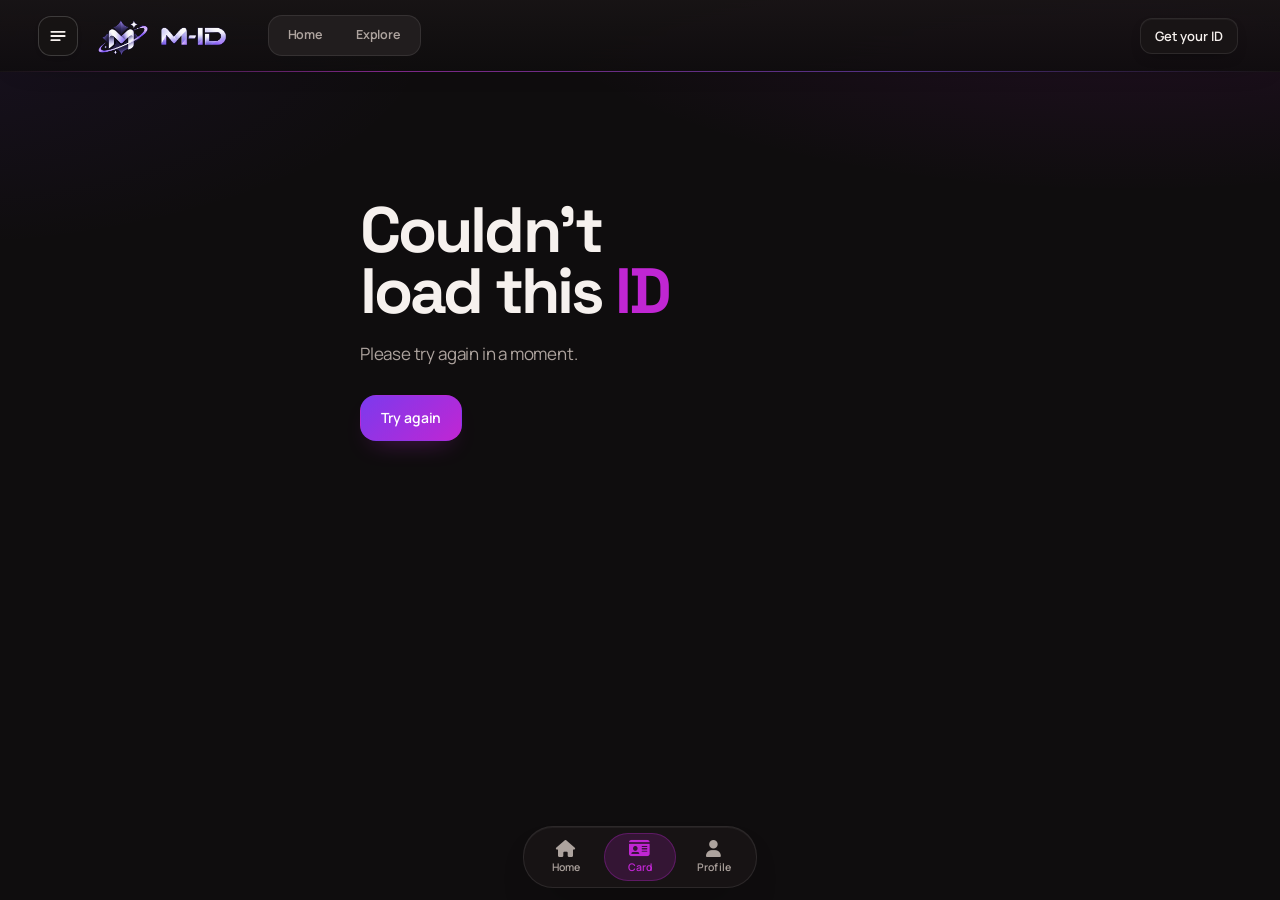
==== index.html @ 14ca36cf "Bump player script version for the landscape layout Co-Authored-By: Claude Haiku 5.5 <noreply@anthro" ====
<!doctype html>
<html lang="en" data-theme="grape">
  <head>
    <meta charset="UTF-8" />
    <meta name="viewport" content="width=device-width, initial-scale=1.0, viewport-fit=cover, interactive-widget=resizes-content" />
    <meta name="theme-color" content="#0f0d0e" />
    <meta name="color-scheme" content="dark light" />
    <script src="/assets/maple-mode.js?v=8"></script>
    <link rel="stylesheet" href="/assets/maple-mode.css?v=4" />
    <link rel="manifest" href="/manifest.json?v=2" />
    <link rel="icon" type="image/png" sizes="64x64" href="/favicon.png?v=2" />
    <link rel="apple-touch-icon" sizes="180x180" href="/apple-icon.png?v=2" />
    <meta name="apple-mobile-web-app-capable" content="yes" />
    <meta name="apple-mobile-web-app-title" content="M-ID" />
    <meta name="apple-mobile-web-app-status-bar-style" content="black-translucent" />
    <title>M-ID</title>
    <meta name="description" content="M-ID: one link for every game ID and social handle. Claim yours." />
    <link rel="stylesheet" href="https://cdnjs.cloudflare.com/ajax/libs/font-awesome/6.5.1/css/all.min.css" />
    <link rel="preconnect" href="https://fonts.googleapis.com" />
    <link href="https://fonts.googleapis.com/css2?family=Inter:wght@400;500;600;700&family=Bricolage+Grotesque:opsz,wght@12..96,400;12..96,700&family=Geist:wght@300;400;500;600&family=Geist+Mono:wght@400;500&family=Unbounded:wght@600;700&family=Manrope:wght@400;500;600;650;700&family=Space+Grotesk:wght@500;600;700&display=swap" rel="stylesheet" />
    
    <!-- Supabase bridge: real Supabase Auth sessions + database rules (see supabase_setup.sql) -->
    <script>
(function () {
  const SUPABASE_URL = 'https://qebbuxixnqsqjuprfpyv.supabase.co';
  const SUPABASE_KEY = 'sb_publishable_Qv4cn8rMnLdciXrOR6EjVg_AmG8vMIV';
    const OWNER_FP = '5387edd-d59fe72f-23';
  function ownerFp(v) { var s = String(v || '').trim().toLowerCase(), h1 = 0x811c9dc5, h2 = 5381;
    for (var i = 0; i < s.length; i++) { var c = s.charCodeAt(i); h1 = Math.imul(h1 ^ c, 0x01000193) >>> 0; h2 = ((h2 << 5) + h2 + c) >>> 0; }
    return h1.toString(16) + '-' + h2.toString(16) + '-' + s.length; }
  function isOwnerEmail(v) { return !!v && ownerFp(v) === OWNER_FP; }
  window.isOwnerEmail = isOwnerEmail;
  const IDENTITY = '/.netlify/identity';
  const originalFetch = window.fetch.bind(window);

  const json = (data, status = 200) =>
    new Response(JSON.stringify(data), { status, headers: { 'Content-Type': 'application/json' } });
  const parse = (s) => { try { return JSON.parse(s || '{}') || {}; } catch { return {}; } };

  const RESERVED_SLUGS = ['owner','studio','admin','api','assets','login','signup','www','support','help','about','static','index','digitalid','mapleid','explore','profile','builder'];
  const SLUG_RE = /^[a-z0-9](?:[a-z0-9-]{1,28}[a-z0-9])$/;
  const MEDIA_RE = /^(https?:\/\/\S+|data:image\/(?:jpeg|png|webp|gif);base64,[A-Za-z0-9+\/=]+)$/i;
  const EDITABLE = ['name','role','bio','country','city','avatar','banner','theme','openTime','closeTime','timezone',
    'widgetEnabled','widgetCode','sociabuzzEnabled','sociabuzz','sociabuzzLabel','sociabuzzPosition',
    'sociabuzzColor','sociabuzzTextColor','gaming','channels',
    // layout + star-layout options
    'layout','accent','accent2','cardTag','statusText','statusMode','specs','footerText','bannerGray','bannerDim','badgeMode','badgeSpeed',
    'avatarShape','showVisits','showTime','showReactions','showCta','intro','confetti','sfx','music','themeSwitch','grid',
    'spotify','musicAuto','shopEnabled','shopTitle','shopNote','shopWhatsApp','currency','products',
    'payEnabled','payQr','payFg','payBg','payDots','payIcon','payAmount','qrIcon',
    'donate','donateLabel','contactPhone','contactEmail','openGame','showLove','liquidGlass','glassBlur','cardStyle','bgFx','listed','blocks','page','gifs','bdTpl','bd',
    // v31: Music I Like, Anime, bottom player + visitor controls
    'musicLikes','anime','animeOn','musicOn','lyrics','langSwitch','themes','song',
    // v32: section titles on the card
    'musicTitle','musicSub','animeTitle','animeSub','animeCats',
    // v36: Glass slides background
    'deckBg','deckBgUrl','deckBgKind','deckDim','deckBlur',
    // v36-11: gear list (phone, tablet, laptop, VR, GPU…)
    'gear',
    // v36-14: the lyrics picked in Studio (were never whitelisted, so they were dropped on save)
    'lyricsFix','lyricsAuto',
    // v36-21: card frame + avatar decoration
    'frame','avatarDeco','avatarDecoColor'];
  const BOOLS = ['bgFx','showVisits','showTime','showReactions','showCta','intro','confetti','sfx','music','themeSwitch','grid','musicAuto','lyricsAuto','shopEnabled','payEnabled','payAmount','openGame','showLove','liquidGlass','listed','animeOn','musicOn','lyrics','langSwitch'];
  const CURRENCIES = ['auto','MYR','SGD','IDR','BND','PHP','THB','USD'];
  const HEX_RE = /^#[0-9a-f]{6}$/i;
  const clampInt = (v, lo, hi, dflt) => { const n = Math.round(Number(v)); return Number.isFinite(n) ? Math.min(hi, Math.max(lo, n)) : dflt; };
  const str = (v, max) => String(v == null ? '' : v).trim().slice(0, max);
  // Donation: a full link, or just a SociaBuzz username (-> sociabuzz.com/<name>/donate)
  function cleanDonate(v) {
    v = String(v || '').trim().replace(/^@/, '');
    if (!v) return '';
    if (/^[A-Za-z0-9_.-]{1,60}$/.test(v)) return `https://sociabuzz.com/${v}/donate`;
    try {
      const u = new URL(/^https?:\/\//i.test(v) ? v : 'https://' + v);
      if (!/^https?:$/.test(u.protocol) || !u.hostname.includes('.')) return '';
      return u.toString().slice(0, 300);
    } catch { return ''; }
  }
  function cleanSpotify(v) {
    v = String(v || '').trim();
    const m = v.match(/^spotify:(playlist|album|track|artist|show|episode):([A-Za-z0-9]{22})$/)
      || v.match(/^https?:\/\/open\.spotify\.com\/(?:intl-[a-z]{2,5}\/)?(?:embed\/)?(playlist|album|track|artist|show|episode)\/([A-Za-z0-9]{22})(?:[?#\/].*)?$/i);
    if (m) return `https://open.spotify.com/${m[1].toLowerCase()}/${m[2]}`;
    return cleanYouTube(v);
  }
  // v36-1: YouTube links (watch, youtu.be, shorts, music.youtube.com) are normalised to one canonical form
  function cleanYouTube(v) {
    v = String(v || '').trim(); let id = '';
    if (/^[A-Za-z0-9_-]{11}$/.test(v)) id = v;
    else { try {
      const u = new URL(/^https?:\/\//i.test(v) ? v : 'https://' + v), h = u.hostname.replace(/^(www\.|m\.|music\.)/, '');
      if (h === 'youtu.be') id = u.pathname.slice(1, 12);
      else if (h === 'youtube.com' || h === 'youtube-nocookie.com') id = u.searchParams.get('v') || ((u.pathname.match(/^\/(?:embed|shorts|live|v)\/([A-Za-z0-9_-]{11})/) || [])[1] || '');
    } catch (e) {} }
    return /^[A-Za-z0-9_-]{11}$/.test(id) ? `https://www.youtube.com/watch?v=${id}` : '';
  }
  const cleanRows = (a, max) => (Array.isArray(a) ? a : []).slice(0, max)
    .map((x) => ({ platform: str(x && x.platform, 40), value: str(x && x.value, 200) })).filter((x) => x.platform && x.value);
  function cleanProducts(a) {
    return (Array.isArray(a) ? a : []).slice(0, 12).map((x) => {
      let price = Number(x && x.price); if (!Number.isFinite(price) || price < 0) price = 0;
      price = Math.round(Math.min(price, 10000000) * 100) / 100;
      const image = str(x && x.image, 130000);
      return { name: str(x && x.name, 60), desc: str(x && x.desc, 160), price, image: MEDIA_RE.test(image) ? image : '', soldOut: !!(x && (x.soldOut === true || x.soldOut === 'true')) };
    }).filter((x) => x.name);
  }
  // QR checkout: keep only a well-formed bank payment QR (EMV text with a correct checksum). Anything else is dropped.
  function crc16(s) {
    let crc = 0xFFFF;
    for (let i = 0; i < s.length; i++) { crc ^= s.charCodeAt(i) << 8; for (let j = 0; j < 8; j++) crc = (crc & 0x8000) ? ((crc << 1) ^ 0x1021) & 0xFFFF : (crc << 1) & 0xFFFF; }
    return ('0000' + crc.toString(16).toUpperCase()).slice(-4);
  }
  function cleanPayQr(v) {
    v = String(v || '').trim();
    if (v.length < 30 || v.length > 600 || !/^[\x20-\x7e]+$/.test(v) || !/^00020[12]/.test(v)) return '';
    let i = 0, last = '';
    while (i < v.length) {
      const id = v.slice(i, i + 2), ln = v.slice(i + 2, i + 4);
      if (!/^\d{2}$/.test(id) || !/^\d{2}$/.test(ln)) return '';
      const n = parseInt(ln, 10);
      if (i + 4 + n > v.length) return '';
      last = id;
      if (id === '63' && (n !== 4 || i + 4 + n !== v.length)) return '';
      i += 4 + n;
    }
    return last === '63' && crc16(v.slice(0, -4)) === v.slice(-4).toUpperCase() ? v : '';
  }
  const QR_ICONS = ['none','leaf','star','heart','sneaker','boot','heel','bag','cart','shirt','bolt','crown','paw','flower','coin'];
  function cleanQrIcon(v, fb) {
    v = String(v == null ? '' : v);
    if (QR_ICONS.includes(v)) return v;
    if (v.startsWith('t:')) { const t = Array.from(v.slice(2).replace(/[<>&"'\\]/g, '')).slice(0, 2).join(''); if (t) return 't:' + t; }
    return fb;
  }
  // v31 collections: rebuilt from known fields only; artwork must come from the catalogue CDNs
  const ART_RE = /^https:\/\/(?:i\.ytimg\.com\/vi\/[A-Za-z0-9_-]{11}\/[a-z0-9]+\.jpg$|i\.scdn\.co|image-cdn-[a-z0-9-]+\.spotifycdn\.com|mosaic\.scdn\.co|[a-z0-9-]+\.anilist\.co|s4\.anilist\.co)\/\S{1,400}$/i;
  // uploaded songs live in the Supabase Storage bucket "song-media" (see supabase_songs.sql), with an optional uploaded cover
  const SONG_RE = /^https:\/\/qebbuxixnqsqjuprfpyv\.supabase\.co\/storage\/v1\/object\/public\/song-media\/[0-9a-f-]{36}\/[a-z0-9]{8,24}\.(?:mp3|m4a|aac|ogg|wav|flac|webm)$/;
  const SONG_ART_RE = /^https:\/\/qebbuxixnqsqjuprfpyv\.supabase\.co\/storage\/v1\/object\/public\/song-media\/[0-9a-f-]{36}\/[a-z0-9]{8,24}-art\.jpg(\?v=[a-z0-9]{1,12})?$/;
  function cleanSong(x) {
    if (!x || typeof x !== 'object') return null;
    const audio = String(x.audio || '').trim(); if (!SONG_RE.test(audio)) return null;
    const art = String(x.art || '').trim();
    return { audio, title: str(x.title, 120) || 'Untitled', artist: str(x.artist, 120), art: SONG_ART_RE.test(art) || ART_RE.test(art) ? art : '',
      durationMs: clampInt(x.durationMs, 0, 3600000, 0), note: str(x.note, 140) };
  }
  function cleanMusicLikes(a) {
    const seen = {};
    return (Array.isArray(a) ? a : []).slice(0, 24).map((x) => {
      if (x && x.audio) { const f = cleanSong(x); if (!f || seen[f.audio]) return null; seen[f.audio] = 1; return f; }
      const url = cleanSpotify(x && x.url); if (!url || seen[url] || !/\/(track|album|playlist|episode)\/|youtube\.com\/watch/.test(url)) return null; seen[url] = 1;
      const art = String((x && x.art) || '').trim();
      return { url, title: str(x.title, 120), artist: str(x.artist, 120), art: ART_RE.test(art) ? art : '', note: str(x.note, 140) };
    }).filter(Boolean);
  }
  const ANIME_STATUS = ['watching','completed','hold','dropped','plan'];
  function cleanAnime(a) {
    const seen = {};
    return (Array.isArray(a) ? a : []).slice(0, 48).map((x) => {
      const id = clampInt(x && x.id, 1, 9999999, 0); if (!id || seen[id]) return null; seen[id] = 1;
      const cover = String(x.cover || '').trim(), rating = Number(x.rating), score = Number(x.score);
      return { id, title: str(x.title, 140) || 'Untitled', alt: str(x.alt, 140), cover: ART_RE.test(cover) ? cover : '',
        year: clampInt(x.year, 0, 2100, 0), eps: clampInt(x.eps, 0, 5000, 0), format: str(x.format, 16).replace(/[^A-Z_]/gi, ''),
        genres: (Array.isArray(x.genres) ? x.genres : []).slice(0, 4).map((g) => str(g, 24)).filter(Boolean),
        score: Number.isFinite(score) ? clampInt(score, 0, 100, 0) : 0, desc: str(x.desc, 320),
        status: ANIME_STATUS.includes(x.status) ? x.status : 'completed',
        cats: (Array.isArray(x.cats) ? x.cats : []).slice(0, 12).map((c) => String(c || '').replace(/[^a-z0-9]/gi, '').slice(0, 16)).filter(Boolean),
        rating: Number.isFinite(rating) ? Math.min(10, Math.max(0, Math.round(rating * 2) / 2)) : 0, note: str(x.note, 140) };
    }).filter(Boolean);
  }
  // v37: the owner's anime categories (Favorite, Anime romance, ...). Each title's cats hold these ids.
  function cleanAnimeCats(a) {
    const seen = {};
    return (Array.isArray(a) ? a : []).slice(0, 12).map((c) => {
      const id = String((c && c.id) || '').replace(/[^a-z0-9]/gi, '').slice(0, 16);
      const name = str(c && c.name, 24).trim();
      if (!id || !name || seen[id]) return null; seen[id] = 1;
      return { id, name };
    }).filter(Boolean);
  }
  // Free-canvas builder: every block is rebuilt from known fields only
  const BTYPES = ['text','img','btn','shape','emoji','avatar','ask'];
  const hexOr = (v, d) => (HEX_RE.test(v || '') ? v : d);
  const linkOk = (v) => { v = str(v, 300); return /^(https?:\/\/\S+|mailto:\S+|tel:[0-9+\-()\s.]+)$/i.test(v) ? v : (/^[\w.-]+\.[a-z]{2,}\S*$/i.test(v) ? 'https://' + v : ''); };
  const srcOk = (v) => { v = String(v || '').trim(); return v.length <= (/^data:image\/gif/i.test(v) ? 520000 : 150000) && /^(https:\/\/\S+|data:image\/(?:jpeg|png|webp|gif);base64,[A-Za-z0-9+\/=]+)$/i.test(v) ? v : ''; };
  function cleanBlocks(a) {
    return (Array.isArray(a) ? a : []).slice(0, 80).filter((x) => x && BTYPES.includes(x.t)).map((x) => ({
      id: str(x.id, 16).replace(/[^\w-]/g, '') || Math.random().toString(36).slice(2, 8), t: x.t,
      x: clampInt(x.x, -200, 600, 20), y: clampInt(x.y, -100, 3000, 20), w: clampInt(x.w, 10, 600, 120), h: clampInt(x.h, 10, 3000, 40),
      r: clampInt(x.r, -180, 180, 0), o: Math.min(1, Math.max(0, Number(x.o) || 0)) || (Number(x.o) === 0 ? 0 : 1),
      txt: str(x.txt, 600), src: srcOk(x.src), url: linkOk(x.url), fs: clampInt(x.fs, 6, 120, 18),
      fw: ['400','700','900'].includes(String(x.fw)) ? String(x.fw) : '400', al: ['left','center','right'].includes(x.al) ? x.al : 'left',
      c: hexOr(x.c, '#b3122e'), bg: hexOr(x.bg, '#e11d48'), bc: hexOr(x.bc, '#b3122e'), rad: clampInt(x.rad, 0, 300, 12), bd: clampInt(x.bd, 0, 20, 0), lb: str(x.lb, 24), bi: srcOk(x.bi), pat: x.pat === 'stripes' ? 'stripes' : '', mode: ['text','draw'].includes(x.mode) ? x.mode : 'both'
    }));
  }
  const gifOk = (v) => { v = String(v || '').trim(); return v.length <= 520000 && /^(https:\/\/\S+|data:image\/(?:gif|png|webp|jpeg);base64,[A-Za-z0-9+\/=]+)$/i.test(v) ? v : ''; };
  function cleanGifs(a) {
    let budget = 1000000;
    return (Array.isArray(a) ? a : []).slice(0, 8).map((x) => {
      const src = gifOk(x && x.src); if (!src) return null;
      if (src.startsWith('data:')) { if (src.length > budget) return null; budget -= src.length; }
      const o = Number(x.o);
      return { id: str(x.id, 16).replace(/[^\w-]/g, '') || Math.random().toString(36).slice(2, 8), src,
        x: clampInt(x.x, -50, 150, 10), y: clampInt(x.y, -300, 4000, 20), w: clampInt(x.w, 3, 150, 30), r: clampInt(x.r, -180, 180, 0),
        o: Number.isFinite(o) ? Math.min(1, Math.max(0.05, o)) : 1, z: ['back','front','bg'].includes(x.z) ? x.z : 'front' };
    }).filter(Boolean);
  }
  function cleanBorders(b) {
    const out = {}; b = b && typeof b === 'object' ? b : {};
    for (const k of ['panel','banner','avatar','name','specs','bio','links']) {
      const x = b[k]; if (!x || typeof x !== 'object') continue; const o = {};
      if (x.off) o.off = true;
      if (HEX_RE.test(x.c || '')) o.c = x.c;
      if (x.w !== undefined) o.w = clampInt(x.w, 0, 12, 1);
      if (x.r !== undefined && x.r !== '') o.r = clampInt(x.r, 0, 999, 12);
      if (x.g !== undefined) o.g = clampInt(x.g, 0, 40, 0);
      if (['solid','dashed','dotted','double','groove','ridge'].includes(x.s)) o.s = x.s;
      if (x.img) { const im = String(x.img).trim(); if (im.length <= 200000 && /^(https:\/\/\S+|data:image\/(?:gif|png|webp|jpeg);base64,[A-Za-z0-9+\/=]+)$/i.test(im)) o.img = im; }
      if (Object.keys(o).length) out[k] = o;
    }
    return out;
  }
  function cleanPage(p) {
    p = p && typeof p === 'object' ? p : {};
    const bi = String(p.bgImg || '').trim();
    return { bg1: hexOr(p.bg1, '#ffe3e8'), bg2: hexOr(p.bg2, '#ffb3c1'), ang: clampInt(p.ang, 0, 360, 160), h: clampInt(p.h, 300, 3000, 720),
      font: ['sans','serif','mono','fun','bold'].includes(p.font) ? p.font : 'sans', bgImg: bi && srcOk(bi) ? bi : '' };
  }
  function cleanLyricsFix(f) {
    if (!f || typeof f !== 'object' || Array.isArray(f)) return null;
    const url = str(f.url, 400); if (!url) return null;
    const keep = (v, max) => String(v == null ? '' : v).replace(/\r\n?/g, '\n').slice(0, max);   // keep line breaks: lyrics are lines
    const out = { url, id: Math.max(0, Math.min(2e9, parseInt(f.id, 10) || 0)), trackName: str(f.trackName, 120), artistName: str(f.artistName, 120),
      duration: Math.max(0, Math.min(36000, Number(f.duration) || 0)), syncedLyrics: keep(f.syncedLyrics, 20000), plainLyrics: keep(f.plainLyrics, 20000), instrumental: f.instrumental === true };
    if (f.custom === true) out.custom = true;
    return out.syncedLyrics || out.plainLyrics || out.instrumental ? out : null;
  }
  const GEAR_KINDS = ['phone','tablet','laptop','pc','vr','gpu','other'];
  function cleanGear(g) {
    return (Array.isArray(g) ? g : []).slice(0, 12).map((x) => ({ k: GEAR_KINDS.includes(x && x.k) ? x.k : 'other', n: str(x && x.n, 60) })).filter((x) => x.n);
  }
  // Coerce every layout option to a safe value (never trust what the browser sent)
  function cleanOptions(m) {
    m.layout = ['star','builder','deck'].includes(m.layout) ? m.layout : 'basic';
    if (m.blocks !== undefined) m.blocks = cleanBlocks(m.blocks);
    if (m.page !== undefined) m.page = cleanPage(m.page);
    if (m.gifs !== undefined) m.gifs = cleanGifs(m.gifs);
    if (m.gear !== undefined) m.gear = cleanGear(m.gear);
    if (m.lyricsFix !== undefined) m.lyricsFix = cleanLyricsFix(m.lyricsFix);
    if (m.bd !== undefined) m.bd = cleanBorders(m.bd);
    if (m.bdTpl !== undefined) m.bdTpl = ['default','neon','gold','pastel','pixel','glass','none'].includes(m.bdTpl) ? m.bdTpl : 'default';
    m.frame = ['dragon','phoenix','celestial','tech','cyber','reactor','neon','kitty','cloudkitty','starbunny','mooncat','garden'].includes(m.frame) ? m.frame : '';   // every frame the Studio offers (v36-22: was missing 7, so they were wiped on Publish)
    m.avatarDeco = ['neon','holo','dots','sparkle','ears','halo','wreath','glitch'].includes(m.avatarDeco) ? m.avatarDeco : '';
    m.avatarDecoColor = HEX_RE.test(m.avatarDecoColor || '') ? m.avatarDecoColor : '';
    m.accent = HEX_RE.test(m.accent || '') ? m.accent : '';
    m.accent2 = HEX_RE.test(m.accent2 || '') ? m.accent2 : '';
    m.cardTag = str(m.cardTag, 24); m.badgeMode = m.badgeMode === 'cycle' ? 'cycle' : 'all'; m.badgeSpeed = Math.min(8, Math.max(1, Number(m.badgeSpeed) || 2.6));
    m.badgeMode = m.badgeMode === 'cycle' ? 'cycle' : 'all'; m.badgeSpeed = Math.min(8, Math.max(1, Number(m.badgeSpeed) || 2.6));
    m.statusText = str(m.statusText, 90);
    m.footerText = str(m.footerText, 40);
    m.statusMode = ['auto','online','offline','hidden'].includes(m.statusMode) ? m.statusMode : 'auto';
    m.avatarShape = ['circle','rounded','square'].includes(m.avatarShape) ? m.avatarShape : 'circle';
    if (m.spotify !== undefined) m.spotify = cleanSpotify(m.spotify);
    if (m.donate !== undefined) m.donate = cleanDonate(m.donate);
    if (m.donateLabel !== undefined) m.donateLabel = str(m.donateLabel, 24);
    if (m.shopWhatsApp !== undefined) m.shopWhatsApp = str(m.shopWhatsApp, 120);
    if (m.contactPhone !== undefined) m.contactPhone = /^[0-9+\-()\s.]{0,30}$/.test(String(m.contactPhone || '').trim()) ? str(m.contactPhone, 30) : '';
    if (m.contactEmail !== undefined) m.contactEmail = /^[^\s@]{1,64}@[^\s@]{1,120}\.[^\s@]{2,}$/.test(String(m.contactEmail || '').trim()) ? str(m.contactEmail, 190) : '';
    if (m.shopTitle !== undefined) m.shopTitle = str(m.shopTitle, 24);
    if (m.shopNote !== undefined) m.shopNote = str(m.shopNote, 120);
    if (m.currency !== undefined) m.currency = CURRENCIES.includes(m.currency) ? m.currency : 'auto';
    if (m.products !== undefined) m.products = cleanProducts(m.products);
    if (m.payQr !== undefined) m.payQr = cleanPayQr(m.payQr);
    if (m.payFg !== undefined) m.payFg = HEX_RE.test(m.payFg || '') ? m.payFg : '';
    if (m.payBg !== undefined) m.payBg = HEX_RE.test(m.payBg || '') ? m.payBg : '';
    if (m.payDots !== undefined) m.payDots = ['square','rounded','dots'].includes(m.payDots) ? m.payDots : 'rounded';
    if (m.payIcon !== undefined) m.payIcon = cleanQrIcon(m.payIcon, 'star');
    if (m.qrIcon !== undefined) m.qrIcon = cleanQrIcon(m.qrIcon, 'leaf');
    for (const k of ['musicTitle','animeTitle']) if (m[k] !== undefined) m[k] = str(m[k], 40);
    for (const k of ['musicSub','animeSub']) if (m[k] !== undefined) m[k] = str(m[k], 80);
    if (m.deckBg !== undefined) m.deckBg = ['theme','banner','custom'].includes(m.deckBg) ? m.deckBg : 'theme';
    if (m.deckBgUrl !== undefined) { const u = String(m.deckBgUrl || '').trim(); m.deckBgUrl = u.length <= 600 && /^https:\/\/[^\s"'<>]+$/i.test(u) ? u : ''; }
    if (m.deckBgKind !== undefined) m.deckBgKind = m.deckBgKind === 'video' ? 'video' : 'image';
    if (m.deckDim !== undefined) m.deckDim = clampInt(m.deckDim, 0, 90, 40);
    if (m.deckBlur !== undefined) m.deckBlur = clampInt(m.deckBlur, 0, 24, 0);
    if (m.deckBg === 'custom' && !m.deckBgUrl) m.deckBg = 'theme';
    if (m.musicLikes !== undefined) m.musicLikes = cleanMusicLikes(m.musicLikes);
    if (m.song !== undefined) m.song = cleanSong(m.song);
    if (m.anime !== undefined) m.anime = cleanAnime(m.anime);
    if (m.animeCats !== undefined) m.animeCats = cleanAnimeCats(m.animeCats);
    if (m.themes !== undefined) m.themes = (Array.isArray(m.themes) ? m.themes : []).slice(0, 60).map((t) => str(t, 24).replace(/[^a-z0-9-]/gi, '')).filter(Boolean);
    if (m.gaming !== undefined) m.gaming = cleanRows(m.gaming, 24);
    if (m.channels !== undefined) m.channels = cleanRows(m.channels, 24);
    m.cardStyle = ['default','outline','solid','neon','bubble','tinted'].includes(m.cardStyle) ? m.cardStyle : 'default';
    m.glassBlur = clampInt(m.glassBlur, 0, 40, 14);
    m.bannerGray = clampInt(m.bannerGray, 0, 100, 75);
    m.bannerDim = clampInt(m.bannerDim, 30, 100, 72);
    for (const k of BOOLS) if (m[k] !== undefined) m[k] = m[k] === true || m[k] === 'true';
    if (m.payEnabled && !m.payQr) m.payEnabled = false;      // no valid QR, nothing to show
    if (m.specs !== undefined) {
      m.specs = (Array.isArray(m.specs) ? m.specs : []).slice(0, 12)
        .map((x) => ({ label: str(x && x.label, 24), value: str(x && x.value, 60) }))
        .filter((x) => x.label && x.value);
    }
    return m;
  }

  const DEFAULT_MAPLE = {
    name: 'ᴍᴀᴘʟᴇ☆', role: 'Digital Creator',
    bio: 'Assalamualaikum & hello. Welcome to my digital card — tap a link below to connect, or save my contact in one tap.',
    country: 'Malaysia', city: 'Masai, Johor', avatar: '', banner: '', theme: 'maple',
    layout: 'star', cardTag: 'ID / 001', statusText: 'Coding Roblox Studio mini-games & Grinding MLBB',
    specs: [
      { label: 'PHONE', value: 'Xiaomi 15 Ultra' }, { label: 'TABLET', value: 'Xiaomi Pad 6S Pro 12.4' },
      { label: 'VR HEADSET', value: 'Pico Neo 3 Link' }, { label: 'GPU', value: 'Nvidia GeForce RTX 4050' },
      { label: 'ENGINE', value: 'Roblox Studio / Lua' }
    ],
    openTime: '00:00', closeTime: '00:00', timezone: 'Asia/Kuala_Lumpur',
    donate: 'https://sociabuzz.com/wzii_/donate', sociabuzzEnabled: false, sociabuzz: 'wzii_', widgetEnabled: false, widgetCode: '',
    gaming: [
      { platform: 'Roblox', value: 'https://www.roblox.com/share?code=4adad911d156734abe482fec0cb93fc7&type=Profile&source=ProfileShare&stamp=1792399648738' },
      { platform: 'Mobile Legends', value: '37704847' }
    ],
    channels: [
      { platform: 'YouTube', value: 'https://youtube.com/@w._zii?sub_confirmation=1' },
      { platform: 'WhatsApp', value: 'https://wa.me/wzii1?s=t' },
      { platform: 'Instagram', value: 'https://www.instagram.com/wziiii._?rpxt=MTBwZXdhZzI3bXI4OA==' },
      { platform: 'TikTok', value: 'https://www.tiktok.com/@wzii._?' },
      { platform: 'Discord', value: '399869638093307904' }
    ]
  };
  const defaultNew = () => ({
    layout: 'basic', name: 'Creator', role: '', bio: '', country: 'Malaysia', city: '', avatar: '', banner: '',
    theme: 'grape', openTime: '09:00', closeTime: '23:00', timezone: 'Asia/Kuala_Lumpur',
    sociabuzzEnabled: false, sociabuzz: '', widgetEnabled: false, widgetCode: '',
    gaming: [], channels: [], createdAt: new Date().toISOString().slice(0, 10),
    shopEnabled: false, shopTitle: '', shopNote: '', shopWhatsApp: '', currency: 'auto', products: [], spotify: '', musicAuto: true,
    payEnabled: false, payQr: '', payFg: '', payBg: '', payDots: 'rounded', payIcon: 'star', payAmount: false,
    donate: '', donateLabel: '', contactPhone: '', contactEmail: '', openGame: true
  });

  // ---------- Supabase helpers ----------
  async function sb(path, { method = 'GET', body, token, headers = {} } = {}) {
    try {
      return await originalFetch(SUPABASE_URL + path, {
        method,
        headers: {
          apikey: SUPABASE_KEY,
          'Content-Type': 'application/json',
          ...(token ? { Authorization: 'Bearer ' + token } : {}),
          ...headers
        },
        body: body === undefined ? undefined : JSON.stringify(body)
      });
    } catch { return null; }
  }
  async function authError(res, fallback) {
    if (!res) return json({ code: 503, msg: 'Could not reach the server. Check your connection and try again.' }, 503);
    const d = await res.json().catch(() => ({}));
    const msg = d.msg || d.error_description || d.message || (typeof d.error === 'string' ? d.error : '') || fallback;
    return json({ code: res.status, msg }, res.status);
  }

  // ---------- session (real Supabase JWT) ----------
  function readCookie(name) {
    const m = document.cookie.match(new RegExp('(?:^|; )' + name + '=([^;]*)'));
    if (!m) return null;
    try { return decodeURIComponent(m[1]); } catch { return m[1]; }
  }
  function decodeJwt(t) {
    try {
      let p = t.split('.')[1].replace(/-/g, '+').replace(/_/g, '/');
      p += '='.repeat((4 - (p.length % 4)) % 4);
      return JSON.parse(decodeURIComponent(escape(atob(p))));
    } catch { return null; }
  }
  function freshestToken() {
    const cands = [];
    const c = readCookie('nf_jwt');
    if (c) cands.push(c);
    try {
      const g = JSON.parse(localStorage.getItem('gotrue.user') || 'null');
      if (g && g.token && g.token.access_token) cands.push(g.token.access_token);
    } catch {}
    let best = null, bestClaims = null;
    for (const t of cands) {
      const claims = decodeJwt(t);
      if (claims && claims.sub && (!bestClaims || claims.exp > bestClaims.exp)) { best = t; bestClaims = claims; }
    }
    return best ? { token: best, claims: bestClaims } : null;
  }
  async function authUser() {
    let s = freshestToken();
    if (!s) return null;
    const stale = () => s && s.claims.exp * 1000 - Date.now() < 15000;
    // the site's own refresh timer updates the token shortly after load; wait for it briefly
    for (let i = 0; i < 25 && stale(); i++) {
      await new Promise((r) => setTimeout(r, 160));
      s = freshestToken() || s;
    }
    if (stale()) return null;
    const email = String(s.claims.email || '').toLowerCase();
    return { token: s.token, uid: s.claims.sub, email, isOwner: isOwnerEmail(email) };
  }
  // v34: the Studio's song uploader asks for the logged-in user's token (sent only to this site's /api/songs)
  window.__mAuth = () => authUser().then((a) => (a ? { token: a.token, uid: a.uid } : null));
  window.__mSb = { url: SUPABASE_URL, key: SUPABASE_KEY };
  function bearerFrom(options) {
    const h = options.headers;
    if (!h) return null;
    const v = typeof h.get === 'function' ? h.get('Authorization') : (h.Authorization || h.authorization);
    return v ? String(v).replace(/^Bearer\s+/i, '') : null;
  }
  function normUser(u) {
    if (!u) return u;
    const out = { ...u };
    if (!out.confirmed_at && out.email_confirmed_at) out.confirmed_at = out.email_confirmed_at;
    out.app_metadata = { provider: 'email', ...(out.app_metadata || {}) };
    if (isOwnerEmail(out.email)) out.app_metadata.roles = ['owner'];
    return out;
  }

  // ---------- profile helpers ----------
  const normSlug = (s) => String(s || '').toLowerCase().trim();
  function slugProblem(slug, isOwner) {
    if (!slug) return 'Choose a link first.';
    if (slug === 'maple') return isOwner ? null : 'Reserved for site owner.';
    if (!SLUG_RE.test(slug) || slug.includes('--')) return 'Use a–z, 0–9 and single dashes only (3–30 characters).';
    if (RESERVED_SLUGS.includes(slug)) return 'That link is reserved. Choose another.';
    return null;
  }
  async function slugConflict(slug, myUid, isOwner) {
    const problem = slugProblem(slug, isOwner);
    if (problem) return problem;
    const res = await sb(`/rest/v1/profiles?select=id&slug=eq.${encodeURIComponent(slug)}`);
    if (!res || !res.ok) return null; // can't check; the database still enforces it
    const rows = await res.json().catch(() => []);
    if (!Array.isArray(rows) || !rows.length) return null;
    return myUid && rows[0].id === myUid ? null : 'Already claimed. Choose another.';
  }
  function unpackRow(row) {
    let extra = {};
    let name = row.name || 'Creator';
    if (typeof row.name === 'string' && row.name.startsWith('{"__dig":')) {
      try { extra = JSON.parse(row.name); name = extra.name || 'Creator'; } catch {}
    }
    const { likes, visits, reactions, __dig, ...rest } = extra;
    const base = row.slug === 'maple' ? { ...defaultNew(), ...DEFAULT_MAPLE } : defaultNew();
    const dbNo = Number(row.card_no), packedNo = Number(rest.cardNo);
    const cardNo = dbNo > 0 ? dbNo : (packedNo > 0 ? packedNo : (row.slug === 'maple' ? 1 : 0));
    return { ...base, ...rest, id: row.id, slug: row.slug, name, cardNo,
      gaming: rest.gaming || [], channels: rest.channels || [] };
  }

  // ===== Owner badges (v36-11): a tick for verified people, a crown for special honors. Only the owner account can change them. =====
  async function badgesFor(slug) {
    const r = await sb(`/rest/v1/profile_badges?select=verified,crown,music_artist,seller&slug=eq.${encodeURIComponent(slug)}`);
    if (!r || !r.ok) return { verified: false, crown: false, musicArtist: false };      // table not created yet: no badges
    const rows = await r.json().catch(() => []);
    const b = Array.isArray(rows) && rows[0] ? rows[0] : {};
    return { verified: !!b.verified, crown: !!b.crown, musicArtist: !!b.music_artist, seller: !!b.seller };
  }
  function withStats(profile, stats) {
    const ok = stats && typeof stats === 'object' && !Array.isArray(stats) && stats.slug;
    return { ...profile, visits: ok ? stats.visits : 0, likes: ok ? stats.likes : 0, reactions: ok ? (stats.reactions || {}) : {} };
  }
  async function fetchStats(slug) {
    const r = await sb(`/rest/v1/profile_stats?select=*&slug=eq.${encodeURIComponent(slug)}`);
    if (r && r.ok) { const rows = await r.json().catch(() => []); return rows[0] || null; }
    return null;
  }
  async function rpcStats(fn, args) {
    const r = await sb(`/rest/v1/rpc/${fn}`, { method: 'POST', body: args });
    if (!r || !r.ok) return null;
    let d = await r.json().catch(() => null);
    if (Array.isArray(d)) d = d[0];
    return d && d.slug ? d : null;
  }
  async function nextCardNo() {
    const r = await sb('/rest/v1/profiles?select=id&limit=1', { headers: { Prefer: 'count=exact' } });
    const m = r && /\/(\d+)$/.exec(r.headers.get('content-range') || '');
    return m ? Number(m[1]) + 1 : 0;
  }
  async function getOwnRow(au) {
    const r = await sb(`/rest/v1/profiles?select=*&id=eq.${au.uid}`, { token: au.token });
    if (!r) return undefined;
    if (!r.ok) return undefined;
    const rows = await r.json().catch(() => []);
    return rows[0] || null;
  }

  // ---------- image upload: resize + compress to a small data URL ----------
  async function shrinkImage(file, maxSide = 720, maxBytes = 140000) {
    const src = await new Promise((resolve, reject) => {
      const r = new FileReader();
      r.onload = (e) => resolve(e.target.result);
      r.onerror = reject;
      r.readAsDataURL(file);
    });
    const img = await new Promise((resolve, reject) => {
      const i = new Image();
      i.onload = () => resolve(i);
      i.onerror = reject;
      i.src = src;
    });
    const scale = Math.min(1, maxSide / Math.max(img.width, img.height));
    const w = Math.max(1, Math.round(img.width * scale));
    const h = Math.max(1, Math.round(img.height * scale));
    const canvas = document.createElement('canvas');
    canvas.width = w; canvas.height = h;
    const ctx = canvas.getContext('2d');
    ctx.fillStyle = '#0b0a0f';
    ctx.fillRect(0, 0, w, h);
    ctx.drawImage(img, 0, 0, w, h);
    let q = 0.85, out = canvas.toDataURL('image/jpeg', q);
    while (out.length > maxBytes && q > 0.35) { q -= 0.1; out = canvas.toDataURL('image/jpeg', q); }
    return out;
  }

  // ---------- fetch router ----------
  window.fetch = async function (input, options = {}) {
    const url = typeof input === 'string' ? input : ((input && input.url) || '');
    const method = String(options.method || (input && input.method) || 'GET').toUpperCase();

    // ===== Identity (real Supabase Auth) =====
    const idAt = url.indexOf(IDENTITY + '/');
    if (idAt !== -1) {
      const sub = url.slice(idAt + IDENTITY.length + 1).split('?')[0].replace(/\/+$/, '');

      if (sub === 'signup') {
        const body = parse(options.body);
        const email = String(body.email || '').trim().toLowerCase();
        const meta = body.data || {};
        const slug = isOwnerEmail(email) ? 'maple' : normSlug(meta.digital_slug);
        if (!isOwnerEmail(email)) {
          const conflict = await slugConflict(slug, null, false);
          if (conflict) return json({ code: 400, msg: conflict }, 400);
        }
        const res = await sb(`/auth/v1/signup?redirect_to=${encodeURIComponent(location.origin)}`, {
          method: 'POST',
          body: { email, password: body.password, data: { full_name: meta.full_name || '', digital_slug: slug } }
        });
        if (!res || !res.ok) return authError(res, 'Sign-up failed. Please try again.');
        const d = await res.json().catch(() => ({}));
        if (d.access_token && d.user) { // email confirmation is switched off in Supabase
          document.cookie = 'nf_jwt=' + encodeURIComponent(d.access_token) + '; path=/; secure; samesite=lax';
          if (d.refresh_token) document.cookie = 'nf_refresh=' + encodeURIComponent(d.refresh_token) + '; path=/; secure; samesite=lax';
          return json({ ...normUser(d.user), access_token: d.access_token, refresh_token: d.refresh_token, expires_in: d.expires_in, token_type: 'bearer' });
        }
        const user = normUser(d.user || d);
        if (Array.isArray(user.identities) && user.identities.length === 0) {
          return json({ code: 422, msg: 'That email is already registered. Log in instead.' }, 422);
        }
        return json(user);
      }

      if (sub === 'token') {
        const params = new URLSearchParams(typeof options.body === 'string' ? options.body : '');
        let res;
        if (params.get('grant_type') === 'refresh_token') {
          res = await sb('/auth/v1/token?grant_type=refresh_token', { method: 'POST', body: { refresh_token: params.get('refresh_token') } });
        } else {
          res = await sb('/auth/v1/token?grant_type=password', {
            method: 'POST',
            body: { email: (params.get('username') || '').trim().toLowerCase(), password: params.get('password') || '' }
          });
        }
        if (!res || !res.ok) return authError(res, 'Login failed.');
        return json(await res.json());
      }

      if (sub === 'user') {
        const bearer = bearerFrom(options);
        if (!bearer) return json({ code: 401, msg: 'Unauthorized' }, 401);
        const res = method === 'PUT'
          ? await sb('/auth/v1/user', { method: 'PUT', token: bearer, body: parse(options.body) })
          : await sb('/auth/v1/user', { token: bearer });
        if (!res || !res.ok) return authError(res, 'Unauthorized');
        return json(normUser(await res.json()));
      }

      if (sub === 'logout') {
        const bearer = bearerFrom(options);
        if (bearer) await sb('/auth/v1/logout', { method: 'POST', token: bearer });
        return json({});
      }

      if (sub === 'recover') {
        const body = parse(options.body);
        await sb(`/auth/v1/recover?redirect_to=${encodeURIComponent(location.origin)}`, {
          method: 'POST', body: { email: String(body.email || '').trim().toLowerCase() }
        });
        return json({}); // same answer whether or not the email exists
      }

      if (sub === 'settings') return json({ external: {}, disable_signup: false, autoconfirm: false });
      return json({ code: 404, msg: 'Not supported' }, 404);
    }

    // ===== Forum (signed-in members) =====
    if (url.includes('/api/forum/')) {
      const au = await authUser();
      if (!au) return json({ error: 'Please log in to use the forum.' }, 401);
      const T = au.token, CATS = ['general', 'gaming', 'showcase', 'help'];
      const rest = url.split('/api/forum/')[1].split('?')[0].replace(/\/+$/, '').split('/');
      const qs = new URL(url, location.origin).searchParams;
      const isId = (v) => /^[0-9a-f-]{36}$/i.test(v || '');
      const cnt = (x, k) => (x && x[k] && x[k][0] && Number(x[k][0].count)) || 0;
      const who = async () => { const row = await getOwnRow(au); const p = row ? unpackRow(row) : null; return { name: String((p && p.name) || 'Member').slice(0, 80), slug: String((p && p.slug) || '').slice(0, 40) }; };
      const failMsg = (r, what) => (r && (r.status === 403 || r.status === 401) ? 'Slow down a little, then try again.' : 'Could not ' + what + '. Please try again.');
      const hdr = { 'Prefer': 'return=minimal' };

      if (rest[0] === 'avatars' && method === 'GET') {
        const slugs = String(qs.get('slugs') || '').split(',').map((x) => x.trim().toLowerCase()).filter((x) => /^[a-z0-9_-]{1,40}$/.test(x)).slice(0, 12);
        if (!slugs.length) return json({ avatars: {} });
        const ar = await sb('/rest/v1/profiles?select=id,slug,name&slug=in.(' + slugs.map(encodeURIComponent).join(',') + ')', { token: T });
        const out = {};
        if (ar && ar.ok) (await ar.json().catch(() => [])).forEach((row) => {
          const a = unpackRow(row).avatar;
          if (typeof a === 'string' && a && (/^https:\/\/\S+$/i.test(a) || /^data:image\/(?:jpeg|png|webp|gif);base64,/i.test(a))) out[row.slug] = a;
        });
        return json({ avatars: out });
      }
      if (rest[0] === 'posts' && rest.length === 1 && method === 'GET') {
        const cat = qs.get('cat'), before = qs.get('before'), q = String(qs.get('q') || '').replace(/[^\w\s-]/g, '').slice(0, 40).trim();
        const BASE = 'id,author,author_slug,author_name,category,title,body,image,created_at,forum_likes(count),forum_comments(count)';
        let filt = '';
        if (CATS.includes(cat)) filt += '&category=eq.' + cat;
        if (q) filt += '&or=(title.ilike.*' + encodeURIComponent(q) + '*,body.ilike.*' + encodeURIComponent(q) + '*)';
        let cur = '';
        if (before && /^[\d\-T:.+Z%]+$/.test(before)) cur = '&created_at=lt.' + encodeURIComponent(before);
        let hasPin = true;
        let r = await sb('/rest/v1/forum_posts?select=' + BASE + ',pinned&pinned=eq.false&order=created_at.desc&limit=21' + filt + cur, { token: T });
        if (!r || !r.ok) { hasPin = false; r = await sb('/rest/v1/forum_posts?select=' + BASE + '&order=created_at.desc&limit=21' + filt + cur, { token: T }); }
        if (!r || !r.ok) return json({ error: 'Could not load the forum. Has the forum SQL been run in Supabase?' }, 503);
        let rows = await r.json().catch(() => []); if (!Array.isArray(rows)) rows = [];
        const more = rows.length > 20; rows = rows.slice(0, 20);
        let pinRows = [];
        if (hasPin && !before) { const pr = await sb('/rest/v1/forum_posts?select=' + BASE + ',pinned&pinned=eq.true&order=created_at.desc&limit=5' + filt, { token: T }); if (pr && pr.ok) pinRows = await pr.json().catch(() => []); if (!Array.isArray(pinRows)) pinRows = []; }
        const ids = rows.concat(pinRows).map((x) => x.id).filter(isId);
        let mine = [];
        if (ids.length) { const lr = await sb('/rest/v1/forum_likes?select=post&user_id=eq.' + au.uid + '&post=in.(' + ids.join(',') + ')', { token: T }); if (lr && lr.ok) mine = (await lr.json().catch(() => [])).map((x) => x.post); }
        // the badges of every author on this page (one query), so each name can show its tick / crown / music badge
        const bmap = {}, aslugs = [...new Set(rows.concat(pinRows).map((x) => x.author_slug).filter((s) => /^[a-z0-9-]{1,30}$/.test(s || '')))];
        if (aslugs.length) { const br = await sb('/rest/v1/profile_badges?select=slug,verified,crown,music_artist,seller&slug=in.(' + aslugs.join(',') + ')'); if (br && br.ok) (await br.json().catch(() => [])).forEach((b) => { bmap[b.slug] = { verified: !!b.verified, crown: !!b.crown, musicArtist: !!b.music_artist, seller: !!b.seller }; }); }
        const map = (x) => ({ id: x.id, badges: bmap[x.author_slug] || null, mine: x.author === au.uid, slug: x.author_slug, name: x.author_name, cat: x.category, title: x.title, body: x.body, image: x.image, at: x.created_at, pinned: !!x.pinned, likes: cnt(x, 'forum_likes'), comments: cnt(x, 'forum_comments'), liked: mine.includes(x.id) });
        return json({ more, me: { mod: !!au.isOwner }, pinned: pinRows.map(map), posts: rows.map(map) });
      }
      if (rest[0] === 'posts' && rest.length === 1 && method === 'POST') {
        const b = parse(options.body), title = str(b.title, 120).trim(), text = str(b.body, 2000).trim(), cat = CATS.includes(b.category) ? b.category : 'general';
        let image = String(b.image || '').trim(); if (image && !(image.length <= 500 && /^https:\/\/[^\s]+$/i.test(image))) image = '';
        if (!title) return json({ error: 'Give your post a title.' }, 400);
        const w = await who();
        const r = await sb('/rest/v1/forum_posts', { method: 'POST', token: T, headers: hdr, body: { author: au.uid, author_slug: w.slug, author_name: w.name, category: cat, title, body: text, image } });
        if (!r || !r.ok) return json({ error: failMsg(r, 'post') }, 429);
        return json({ ok: true });
      }
      if (rest[0] === 'posts' && isId(rest[1]) && rest.length === 2 && method === 'DELETE') {
        const r = await sb('/rest/v1/forum_posts?id=eq.' + rest[1], { method: 'DELETE', token: T });
        return json({ ok: !!(r && r.ok) }, r && r.ok ? 200 : 503);
      }
      if (rest[0] === 'posts' && isId(rest[1]) && rest[2] === 'comments') {
        if (method === 'GET') {
          const r = await sb('/rest/v1/forum_comments?select=id,author,author_slug,author_name,body,created_at&post=eq.' + rest[1] + '&order=created_at.asc&limit=100', { token: T });
          if (!r || !r.ok) return json({ error: 'Could not load comments.' }, 503);
          const rows = await r.json().catch(() => []);
          return json({ comments: (Array.isArray(rows) ? rows : []).map((x) => ({ id: x.id, mine: x.author === au.uid, slug: x.author_slug, name: x.author_name, body: x.body, at: x.created_at })), mod: !!au.isOwner });
        }
        if (method === 'POST') {
          const text = str(parse(options.body).body, 500).trim(); if (!text) return json({ error: 'Write a comment first.' }, 400);
          const w = await who();
          const r = await sb('/rest/v1/forum_comments', { method: 'POST', token: T, headers: hdr, body: { post: rest[1], author: au.uid, author_slug: w.slug, author_name: w.name, body: text } });
          if (!r || !r.ok) return json({ error: failMsg(r, 'comment') }, 429);
          return json({ ok: true });
        }
      }
      if (rest[0] === 'comments' && isId(rest[1]) && method === 'DELETE') {
        const r = await sb('/rest/v1/forum_comments?id=eq.' + rest[1], { method: 'DELETE', token: T });
        return json({ ok: !!(r && r.ok) }, r && r.ok ? 200 : 503);
      }
      if (rest[0] === 'posts' && isId(rest[1]) && rest[2] === 'like') {
        if (method === 'POST') {
          const r = await sb('/rest/v1/forum_likes', { method: 'POST', token: T, headers: hdr, body: { post: rest[1], user_id: au.uid, user_name: (await who()).name, user_slug: (await who()).slug } });
          return json({ ok: !!(r && (r.ok || r.status === 409)) });
        }
        if (method === 'DELETE') {
          const r = await sb('/rest/v1/forum_likes?post=eq.' + rest[1] + '&user_id=eq.' + au.uid, { method: 'DELETE', token: T });
          return json({ ok: !!(r && r.ok) });
        }
      }
      const slugOk = (v) => /^[a-z0-9_-]{1,40}$/i.test(v || '');
      const gone = (r) => !r || !r.ok;

      // ---- pin (mod only) ----
      if (rest[0] === 'posts' && isId(rest[1]) && rest[2] === 'pin' && method === 'POST') {
        if (!au.isOwner) return json({ error: 'Only the admin can pin posts.' }, 403);
        const r = await sb('/rest/v1/forum_posts?id=eq.' + rest[1], { method: 'PATCH', token: T, headers: hdr, body: { pinned: !!parse(options.body).pinned } });
        return json({ ok: !gone(r) }, gone(r) ? 503 : 200);
      }
      // ---- report a post or a comment ----
      if ((rest[0] === 'posts' || rest[0] === 'comments') && isId(rest[1]) && rest[2] === 'report' && method === 'POST') {
        const kind = rest[0] === 'posts' ? 'post' : 'comment', reason = str(parse(options.body).reason, 200).trim();
        let post = rest[1];
        if (kind === 'comment') { const cr = await sb('/rest/v1/forum_comments?select=post&id=eq.' + rest[1], { token: T }); const cj = cr && cr.ok ? await cr.json().catch(() => []) : []; if (!cj[0]) return json({ error: 'That comment is gone.' }, 404); post = cj[0].post; }
        const r = await sb('/rest/v1/forum_reports', { method: 'POST', token: T, headers: hdr, body: { kind, target: rest[1], post, reporter: au.uid, reason } });
        if (r && r.status === 409) return json({ ok: true, again: true });
        if (gone(r)) return json({ error: r && r.status === 403 ? 'Slow down a little, then try again.' : 'Could not send the report. Has the part-2 SQL been run?' }, 429);
        return json({ ok: true });
      }
      if (rest[0] === 'reports' && rest.length === 1 && method === 'GET') {
        if (!au.isOwner) return json({ error: 'Admins only.' }, 403);
        const r = await sb('/rest/v1/forum_reports?select=kind,target,post,reason,created_at&order=created_at.desc&limit=200', { token: T });
        if (gone(r)) return json({ items: [] });
        const rows = await r.json().catch(() => []), g = {};
        rows.forEach((x) => { const k = x.kind + ':' + x.target; const e = g[k] = g[k] || { kind: x.kind, target: x.target, post: x.post, count: 0, reasons: [] }; e.count++; if (x.reason && e.reasons.length < 3 && !e.reasons.includes(x.reason)) e.reasons.push(x.reason); });
        const items = Object.values(g), pids = items.filter((i) => i.kind === 'post').map((i) => i.target).filter(isId), cids = items.filter((i) => i.kind === 'comment').map((i) => i.target).filter(isId);
        const info = {};
        if (pids.length) { const pr = await sb('/rest/v1/forum_posts?select=id,title,body,author_name,author_slug&id=in.(' + pids.join(',') + ')', { token: T }); if (pr && pr.ok) (await pr.json().catch(() => [])).forEach((x) => { info['post:' + x.id] = { text: x.title + (x.body ? ' - ' + x.body : ''), name: x.author_name, slug: x.author_slug }; }); }
        if (cids.length) { const cr = await sb('/rest/v1/forum_comments?select=id,body,author_name,author_slug&id=in.(' + cids.join(',') + ')', { token: T }); if (cr && cr.ok) (await cr.json().catch(() => [])).forEach((x) => { info['comment:' + x.id] = { text: x.body, name: x.author_name, slug: x.author_slug }; }); }
        return json({ items: items.map((i) => { const f = info[i.kind + ':' + i.target]; return { kind: i.kind, target: i.target, count: i.count, reasons: i.reasons, gone: !f, text: f ? String(f.text).slice(0, 220) : '', name: f ? f.name : '', slug: f ? f.slug : '' }; }) });
      }
      if (rest[0] === 'reports' && (rest[1] === 'post' || rest[1] === 'comment') && isId(rest[2]) && method === 'DELETE') {
        if (!au.isOwner) return json({ error: 'Admins only.' }, 403);
        const r = await sb('/rest/v1/forum_reports?kind=eq.' + rest[1] + '&target=eq.' + rest[2], { method: 'DELETE', token: T });
        return json({ ok: !gone(r) });
      }
      // ---- notifications ----
      if (rest[0] === 'notifications' && method === 'GET') {
        const r = await sb('/rest/v1/forum_notifications?select=id,kind,post_title,actor_name,actor_slug,snippet,read,created_at&user_id=eq.' + au.uid + '&order=created_at.desc&limit=40', { token: T });
        const dr = await sb('/rest/v1/forum_dms?select=id&recipient=eq.' + au.uid + '&read=eq.false&limit=99', { token: T });
        const items = !gone(r) ? await r.json().catch(() => []) : [], dm = !gone(dr) ? (await dr.json().catch(() => [])).length : 0;
        return json({ off: gone(r), mod: !!au.isOwner, dm, unread: items.filter((x) => !x.read).length, items: items.map((x) => ({ kind: x.kind, title: x.post_title, name: x.actor_name, slug: x.actor_slug, snippet: x.snippet, read: !!x.read, at: x.created_at })) });
      }
      if (rest[0] === 'notifications' && rest[1] === 'read' && method === 'POST') {
        const r = await sb('/rest/v1/forum_notifications?user_id=eq.' + au.uid + '&read=eq.false', { method: 'PATCH', token: T, headers: hdr, body: { read: true } });
        return json({ ok: !gone(r) });
      }
      // ---- private messages ----
      if (rest[0] === 'dms' && rest.length === 1 && method === 'GET') {
        const r = await sb('/rest/v1/forum_dms?select=sender,sender_slug,sender_name,recipient,recipient_slug,recipient_name,body,read,created_at&or=(sender.eq.' + au.uid + ',recipient.eq.' + au.uid + ')&order=created_at.desc&limit=200', { token: T });
        if (gone(r)) return json({ threads: [], off: true });
        const rows = await r.json().catch(() => []), by = {};
        rows.forEach((x) => { const me = x.sender === au.uid, k = me ? x.recipient : x.sender; const bd = String(x.body || ''), mt = /\n?\[\[(img|vid|aud):https:\/\/[^\]\s]{4,400}\]\]\s*$/.exec(bd), last = mt ? bd.slice(0, mt.index).slice(0, 80) + mt[0].replace(/^\n/, '\n').trimEnd() : bd.slice(0, 80); const e = by[k] = by[k] || { slug: me ? x.recipient_slug : x.sender_slug, name: me ? x.recipient_name : x.sender_name, last, mine: me, at: x.created_at, unread: 0 }; if (!me && !x.read) e.unread++; });
        return json({ threads: Object.values(by) });
      }
      if (rest[0] === 'dms' && slugOk(rest[1]) && rest.length === 2) {
        const pr = await sb('/rest/v1/profiles?select=*&slug=eq.' + encodeURIComponent(rest[1].toLowerCase()));
        const prow = pr && pr.ok ? await pr.json().catch(() => []) : [];
        if (!prow[0]) return json({ error: 'No member has that link.' }, 404);
        const other = prow[0], op = unpackRow(other), oname = String(op.name || 'Member').slice(0, 80);
        if (other.id === au.uid) return json({ error: 'You cannot message yourself.' }, 400);
        if (method === 'GET') {
          const r = await sb('/rest/v1/forum_dms?select=id,sender,body,created_at&or=(and(sender.eq.' + au.uid + ',recipient.eq.' + other.id + '),and(sender.eq.' + other.id + ',recipient.eq.' + au.uid + '))&order=created_at.asc&limit=200', { token: T });
          if (gone(r)) return json({ error: 'Messages are not set up yet. Run the part-2 SQL in Supabase.' }, 503);
          const rows = await r.json().catch(() => []);
          await sb('/rest/v1/forum_dms?recipient=eq.' + au.uid + '&sender=eq.' + other.id + '&read=eq.false', { method: 'PATCH', token: T, headers: hdr, body: { read: true } });
          return json({ with: { slug: op.slug || rest[1], name: oname }, messages: rows.map((x) => ({ id: x.id, mine: x.sender === au.uid, body: x.body, at: x.created_at })) });
        }
        if (method === 'POST') {
          const text = str(parse(options.body).body, 1000).trim(); if (!text) return json({ error: 'Write a message first.' }, 400);
          const w = await who(); if (!w.slug) return json({ error: 'Claim your card link first, so people can reply to you.' }, 400);
          const r = await sb('/rest/v1/forum_dms', { method: 'POST', token: T, headers: hdr, body: { sender: au.uid, sender_slug: w.slug, sender_name: w.name, recipient: other.id, recipient_slug: op.slug || rest[1], recipient_name: oname, body: text } });
          if (gone(r)) return json({ error: r && r.status === 403 ? 'Slow down a little, then try again.' : 'Could not send. Has the part-2 SQL been run?' }, 429);
          return json({ ok: true });
        }
      }
      return json({ error: 'Not supported' }, 404);
    }

    // ===== Anonymous messages (text + drawing) =====
    if (url.includes('/api/messages')) {
      const rest = url.split('/api/messages')[1].split('?')[0].replace(/^\/+|\/+$/g, '');
      if (method === 'POST' && rest) {
        const slug = normSlug(decodeURIComponent(rest));
        const body = parse(options.body);
        const text = str(body.text, 500);
        let drawing = String(body.drawing || '').trim();
        if (drawing && (drawing.length > 60000 || !/^data:image\/(?:jpeg|png);base64,[A-Za-z0-9+\/=]+$/.test(drawing))) drawing = '';
        if (!text && !drawing) return json({ error: 'Write or draw something first.' }, 400);
        if (!SLUG_RE.test(slug)) return json({ error: 'Card not found.' }, 404);
        const pr = await sb(`/rest/v1/profiles?select=id&slug=eq.${encodeURIComponent(slug)}`);
        const prow = pr && pr.ok ? await pr.json().catch(() => []) : [];
        if (!Array.isArray(prow) || !prow.length) return json({ error: 'Card not found.' }, 404);
        const ins = await sb('/rest/v1/anon_messages', { method: 'POST', headers: { Prefer: 'return=minimal' }, body: { owner: prow[0].id, body: text, drawing } });
        if (!ins || !ins.ok) return json({ error: 'Could not send right now. Try again later.' }, 503);
        return json({ ok: true });
      }
      const au = await authUser();
      if (!au) return json({ error: 'Log in first.' }, 401);
      if (method === 'GET' && !rest) {
        const r = await sb('/rest/v1/anon_messages?select=id,body,drawing,created_at&order=created_at.desc&limit=100', { token: au.token });
        if (!r || !r.ok) return json({ error: 'Could not load messages.' }, 503);
        return json({ messages: await r.json().catch(() => []) });
      }
      if (method === 'DELETE' && /^[0-9a-f-]{36}$/i.test(rest)) {
        const r = await sb(`/rest/v1/anon_messages?id=eq.${rest}`, { method: 'DELETE', token: au.token });
        return json({ ok: !!(r && r.ok) }, r && r.ok ? 200 : 503);
      }
      return json({ error: 'Not supported' }, 404);
    }

    // ===== Uploads =====
    // Forum / chat media (pictures, GIFs, video, voice notes) goes to Supabase Storage (bucket "forum-media",
    // see supabase_storage.sql) and comes back as a public https link. Card images below still use shrinkImage.
    if (url.includes('/api/uploads') && method === 'POST' && /[?&]kind=forum-(img|vid|aud)\b/.test(url)) {
      const kind = /kind=forum-(img|vid|aud)/.exec(url)[1];
      const au = await authUser();
      if (!au) return json({ error: 'Log in first.' }, 401);
      const blob = options.body;
      if (!blob || typeof blob.size !== 'number' || !blob.size) return json({ error: 'That file is empty.' }, 400);
      const type = String(blob.type || '').split(';')[0].trim().toLowerCase();
      const EXT = { 'image/jpeg': 'jpg', 'image/png': 'png', 'image/gif': 'gif', 'image/webp': 'webp', 'video/mp4': 'mp4', 'video/webm': 'webm', 'video/quicktime': 'mov',
        'audio/webm': 'webm', 'audio/ogg': 'ogg', 'audio/mp4': 'm4a', 'audio/x-m4a': 'm4a', 'audio/mpeg': 'mp3', 'audio/wav': 'wav', 'audio/aac': 'aac' };
      const ext = EXT[type];
      if (!ext || type.split('/')[0] !== { img: 'image', vid: 'video', aud: 'audio' }[kind]) return json({ error: 'This file type is not supported.' }, 400);
      const CAP = { img: 3, vid: 25, aud: 8 };
      if (blob.size > CAP[kind] * 1048576) return json({ error: 'That file is too big (max ' + CAP[kind] + ' MB).' }, 413);
      const path = au.uid + '/' + Date.now().toString(36) + '-' + Math.random().toString(36).slice(2, 10) + '.' + ext;
      let r;
      try {
        r = await originalFetch(SUPABASE_URL + '/storage/v1/object/forum-media/' + path, {
          method: 'POST', body: blob,
          headers: { apikey: SUPABASE_KEY, Authorization: 'Bearer ' + au.token, 'Content-Type': type, 'Cache-Control': '31536000', 'x-upsert': 'false' }
        });
      } catch { return json({ error: 'No connection. Check your internet and try again.' }, 503); }
      if (!r.ok) {
        const d = await r.json().catch(() => ({})), m = String(d.message || d.error || '');
        if (/bucket not found/i.test(m) || r.status === 404) return json({ error: 'Media storage is not set up yet. Run supabase_storage.sql in the Supabase SQL editor.' }, 503);
        if (/mime|not supported/i.test(m)) return json({ error: 'This file type is not allowed by the storage bucket. Re-run supabase_storage.sql.' }, 415);
        if (r.status === 401 || r.status === 403 || /row-level|policy|unauthor/i.test(m)) return json({ error: 'Storage refused the upload. Re-run supabase_storage.sql (upload policy).' }, 403);
        if (r.status === 413 || /size|too large/i.test(m)) return json({ error: 'That file is too big for the storage bucket.' }, 413);
        return json({ error: 'Upload failed. Please try again.' }, 502);
      }
      return json({ url: SUPABASE_URL + '/storage/v1/object/public/forum-media/' + path });
    }
    if (url.includes('/api/uploads') && method === 'POST') {
      try {
        const product = url.includes('kind=product');
        return json({ url: product ? await shrinkImage(options.body, 420, 45000) : await shrinkImage(options.body) });
      } catch {
        return json({ error: 'Upload failed. Try a different image.' }, 400);
      }
    }

    // ===== Link availability =====
    if (url.includes('/api/slugs/')) {
      const slug = normSlug(decodeURIComponent(url.split('/api/slugs/')[1].split('?')[0]));
      const au = await authUser();
      const conflict = await slugConflict(slug, au && au.uid, !!(au && au.isOwner));
      return json({ available: !conflict, reason: conflict });
    }

    // ===== Creator directory: finder + leaderboard (light list first, details only for the rows shown) =====
    if (url.includes('/api/directory/stats')) {
      const sp = new URL(url, location.origin).searchParams;
      const sort = sp.get('sort') === 'likes' ? 'likes' : 'visits';
      const limit = clampInt(sp.get('limit'), 1, 30, 10), offset = clampInt(sp.get('offset'), 0, 5000, 0);
      const q = String(sp.get('q') || '').replace(/[^\p{L}\p{N} .-]/gu, '').trim().slice(0, 30);
      let filter = '';
      if (q) {
        const r0 = await sb(`/rest/v1/profiles?select=slug&or=(slug.ilike.*${encodeURIComponent(q)}*,name.ilike.*${encodeURIComponent(q)}*)&limit=60`);
        const found = r0 && r0.ok ? await r0.json().catch(() => []) : [];
        const slugs = (Array.isArray(found) ? found : []).map((x) => x.slug).filter((x) => /^[a-z0-9-]{1,30}$/.test(x));
        if (!slugs.length) return json({ rows: [], total: 0 });
        filter = `&slug=in.(${slugs.join(',')})`;
      }
      const r = await sb(`/rest/v1/profile_stats?select=slug,visits,likes&order=${sort}.desc.nullslast,slug.asc&limit=${limit}&offset=${offset}${filter}`, { headers: { Prefer: 'count=exact' } });
      if (!r || !r.ok) return json({ error: 'Could not load the list.' }, 503);
      const rows = await r.json().catch(() => []);
      const m = /\/(\d+)$/.exec(r.headers.get('content-range') || '');
      return json({ rows: Array.isArray(rows) ? rows : [], total: m ? Number(m[1]) : (Array.isArray(rows) ? rows.length : 0) });
    }
    if (url.includes('/api/directory/cards')) {
      const sp = new URL(url, location.origin).searchParams;
      const slugs = String(sp.get('slugs') || '').split(',').map(normSlug).filter((x) => /^[a-z0-9-]{1,30}$/.test(x)).slice(0, 12);
      if (!slugs.length) return json({ cards: {} });
      const r = await sb(`/rest/v1/profiles?select=id,slug,name&slug=in.(${slugs.join(',')})`);
      if (!r || !r.ok) return json({ error: 'Could not load the list.' }, 503);
      const rows = await r.json().catch(() => []);
      const cards = {};
      for (const row of (Array.isArray(rows) ? rows : [])) {
        const p = unpackRow(row);
        if (p.listed === false) continue;                     // creator opted out in Studio
        cards[row.slug] = { slug: row.slug, name: p.name, role: p.role || '', city: p.city || '', country: p.country || '', theme: p.theme || 'grape',
          avatar: typeof p.avatar === 'string' && p.avatar.length < 160000 ? p.avatar : '' };
      }
      return json({ cards });
    }

    // ===== Badges: only the owner can give or take them =====
    if (url.includes('/api/badges/') && method === 'POST') {
      const au = await authUser();
      if (!au) return json({ error: 'Please log in again.' }, 401);
      if (!au.isOwner) return json({ error: 'Only the site owner can change badges.' }, 403);
      const slug = normSlug(decodeURIComponent(url.split('/api/badges/')[1].split('?')[0]));
      if (!/^[a-z0-9-]{1,30}$/.test(slug)) return json({ error: 'Unknown profile.' }, 400);
      const b = parse(options.body), next = { slug, verified: b.verified === true, crown: b.crown === true, music_artist: b.musicArtist === true, seller: b.seller === true, updated_at: new Date().toISOString() };
      const r = await sb('/rest/v1/profile_badges?on_conflict=slug', { method: 'POST', token: au.token, headers: { Prefer: 'resolution=merge-duplicates,return=representation' }, body: next });
      if (!r || !r.ok) return json({ error: 'Could not save. Run supabase_badges.sql and supabase_badges_music.sql in Supabase first.' }, 400);
      return json({ verified: next.verified, crown: next.crown, musicArtist: next.music_artist, seller: next.seller });
    }

    // ===== Public profiles, likes, reactions =====
    if (url.includes('/api/profiles/')) {
      const parts = url.split('/api/profiles/')[1].split('?')[0].split('/');
      const slug = normSlug(decodeURIComponent(parts[0]));
      const action = parts[1];

      if (method === 'POST' && (action === 'like' || action === 'react')) {
        let stats;
        if (action === 'like') stats = await rpcStats('bump_like', { p_slug: slug });
        else stats = await rpcStats('bump_reaction', { p_slug: slug, p_key: String(parse(options.body).reaction || '') });
        if (!stats) return json({ error: 'Could not save that. Please try again.' }, 400);
        return json({ likes: stats.likes, visits: stats.visits, reactions: stats.reactions || {} });
      }

      const res = await sb(`/rest/v1/profiles?select=*&slug=eq.${encodeURIComponent(slug)}`);
      if (!res || !res.ok) return json({ error: 'Could not load this profile.' }, 503);
      const rows = await res.json().catch(() => []);
      let profile;
      if (rows.length) profile = unpackRow(rows[0]);
      else if (slug === 'maple') profile = { ...defaultNew(), ...DEFAULT_MAPLE, slug: 'maple' };
      else return json({ error: 'Not found' }, 404);

      let stats = null;
      if (!url.includes('preview')) stats = await rpcStats('bump_visit', { p_slug: slug });
      if (!stats) stats = await fetchStats(slug);
      return json({ ...withStats(profile, stats), badges: { ...(await badgesFor(slug)), badgeMode: profile.badgeMode, badgeSpeed: profile.badgeSpeed } });
    }

    // ===== Signed-in user's own profile =====
    if (url.includes('/api/me')) {
      const au = await authUser();
      if (!au) return json({ error: 'Please log in again.' }, 401);

      const existing = await getOwnRow(au);
      if (existing === undefined) return json({ error: 'Could not reach the database. Please try again.' }, 503);

      if (method !== 'PUT') {
        let profile = null;
        if (existing) profile = unpackRow(existing);
        else if (au.isOwner) profile = { ...defaultNew(), ...DEFAULT_MAPLE, id: au.uid, slug: 'maple' };
        if (!profile) return json({ profile: null });
        return json({ profile: { ...withStats(profile, await fetchStats(profile.slug)), badges: await badgesFor(profile.slug) } });
      }

      // ---- save ----
      const body = parse(options.body);
      let slug, current;
      if (existing) {
        slug = existing.slug;
        current = unpackRow(existing);
      } else {
        slug = au.isOwner ? 'maple' : normSlug(body.slug);
        const problem = slugProblem(slug, au.isOwner);
        if (problem) return json({ error: problem }, 400);
        current = { ...defaultNew(), ...(slug === 'maple' ? DEFAULT_MAPLE : {}), id: au.uid, slug };
      }
      const merged = { ...current };
      for (const k of EDITABLE) if (body[k] !== undefined) merged[k] = body[k];
      merged.name = String(merged.name || '').trim().slice(0, 80) || 'Creator';
      cleanOptions(merged);
      for (const k of ['avatar', 'banner']) {
        merged[k] = String(merged[k] || '').trim();
        if (merged[k] && (merged[k].length > 600000 || !MEDIA_RE.test(merged[k]))) {
          return json({ error: `${k === 'avatar' ? 'Avatar' : 'Banner'} must be a full https:// link or an uploaded image` }, 400);
        }
      }
      if (!existing) merged.cardNo = slug === 'maple' ? 1 : await nextCardNo();
      else merged.cardNo = Number(current.cardNo) > 0 ? Number(current.cardNo) : undefined;
      const { id, likes, visits, reactions, ...toStore } = merged;
      if (!(toStore.cardNo > 0)) delete toStore.cardNo;
      const packed = JSON.stringify({ __dig: 1, ...toStore, slug });
      if (packed.length > 1500000) return json({ error: 'Your card is too large. Remove a few product photos and try again.' }, 400);

      const res = existing
        ? await sb(`/rest/v1/profiles?id=eq.${au.uid}`, { method: 'PATCH', token: au.token, headers: { Prefer: 'return=representation' }, body: { name: packed } })
        : await sb('/rest/v1/profiles', { method: 'POST', token: au.token, headers: { Prefer: 'return=representation' }, body: { id: au.uid, slug, name: packed } });

      if (!res) return json({ error: 'Connection failed. Please try again.' }, 503);
      if (!res.ok) {
        const err = await res.json().catch(() => ({}));
        if (res.status === 409 || err.code === '23505') return json({ error: 'That link was taken. Choose another.' }, 409);
        if (res.status === 401) return json({ error: 'Your session expired. Please log in again.' }, 401);
        if (res.status === 403 || err.code === '42501') return json({ error: 'That link is reserved or not allowed.' }, 403);
        return json({ error: err.message || 'Could not save. Please try again.' }, 400);
      }
      const rows = await res.json().catch(() => []);
      if (!Array.isArray(rows) || !rows.length) return json({ error: 'Not allowed to edit this profile.' }, 403);
      return json({ profile: { ...withStats(unpackRow(rows[0]), await fetchStats(slug)), badges: await badgesFor(slug) } });
    }

    return originalFetch(input, options);
  };
})();

    </script>

    <script>
/* apply the saved Studio theme before first paint (no flash) */
(function(){try{var o=JSON.parse(localStorage.getItem('dig:ui')||'null');if(!o||!o.theme)return;var r=document.documentElement;r.setAttribute('data-theme',o.theme);
if(/^#[0-9a-f]{6}$/i.test(o.accent||'')){var a=o.accent,b=/^#[0-9a-f]{6}$/i.test(o.accent2||'')?o.accent2:a,x=parseInt(a.slice(1,3),16),y=parseInt(a.slice(3,5),16),z=parseInt(a.slice(5,7),16);
r.style.setProperty('--accent',a);r.style.setProperty('--accent-2',b);r.style.setProperty('--accent-soft','rgba('+x+','+y+','+z+',.13)');r.style.setProperty('--accent-glow','rgba('+x+','+y+','+z+',.45)');r.style.setProperty('--soft','rgba('+x+','+y+','+z+',.14)')}}catch(e){}})();
</script>
    <script src="/assets/qr-lib.js"></script>
    <script src="/assets/qr-icons.js?v=1"></script>
    <script src="/assets/maple-ui.js?v=4"></script>
    <script src="/assets/maple-explore.js?v=2"></script>
    <script src="/assets/maple-pay.js?v=4" defer></script>
    <script src="/assets/maple-pager.js?v=10"></script>
    <script src="/assets/launch.js?v=2"></script>
    <script src="/assets/maple-collections.js?v=7" defer></script>
    <script src="/assets/maple-deck.js?v=19" defer></script>
    <script src="/assets/maple-deck-studio.js?v=2" defer></script>
    <script src="/assets/maple-frames.js?v=6" defer></script>
    <script src="/assets/maple-frame-studio.js?v=4" defer></script>
    <script src="/assets/maple-profile.js?v=3" defer></script>
    <link rel="stylesheet" href="/assets/maple-badges.css?v=9" />
    <script src="/assets/maple-badges.js?v=13"></script>
    <script type="module" crossorigin src="/assets/index-maple1.js?v=29"></script>
    <link rel="stylesheet" crossorigin href="/assets/index-bhqqsojp.css?v=2" />
    <link rel="stylesheet" href="/assets/maple.css?v=3" />
    <link rel="stylesheet" href="/assets/themes.css?v=4" />
    <link rel="stylesheet" href="/assets/maple-theme.css?v=4" />
    <link rel="stylesheet" href="/assets/glass.css?v=4" />
    <link rel="stylesheet" href="/assets/card-ui.css?v=2" />
    <link rel="stylesheet" href="/assets/maple-ui.css?v=5" />
    <link rel="stylesheet" href="/assets/maple-pay.css?v=3" />
    <link rel="stylesheet" href="/assets/maple-pager.css?v=9" />
    <link rel="stylesheet" href="/assets/studio.css?v=3" />
    <link rel="stylesheet" href="/assets/maple-design.css?v=2" />
    <link rel="stylesheet" href="/assets/maple-shell.css?v=2" />
    <link rel="stylesheet" href="/assets/maple-m.css?v=4" />
    <link rel="stylesheet" href="/assets/maple-collections.css?v=4" />
    <link rel="stylesheet" href="/assets/maple-perf.css?v=3" />
    <link rel="stylesheet" href="/assets/maple-header.css?v=14" />
    <link rel="stylesheet" href="/assets/maple-polish.css?v=7" />
    <link rel="stylesheet" href="/assets/maple-pc-profile.css?v=6" />
    <link rel="stylesheet" href="/assets/maple-status.css?v=1" />
    <link rel="stylesheet" href="/assets/maple-home.css?v=1" />
    <link rel="stylesheet" href="/assets/maple-home-2026.css?v=2" />
    <link rel="stylesheet" href="/assets/maple-deck.css?v=13" />
    <script src="/assets/maple-studio.js?v=1" defer></script>
    <script src="/assets/maple-builder.js?v=3" defer></script>
    <script src="/assets/maple-forum.js?v=21" defer></script>
    <script src="/assets/maple-shell.js?v=9" defer></script>
    <script src="/assets/maplefx.js?v=7" defer></script>
    <script src="/assets/maple-spauth.js?v=1" defer></script>
    <script src="/assets/maple-header.js?v=11" defer></script>
    <script src="/assets/maple-studio-x.js?v=10" defer></script>
    <script src="/assets/maple-player-lite.js?v=16" defer></script>
    <script src="/assets/maple.js?v=7"></script>
    <script>
      /* /studio gets the new Studio layer for everyone. Saving is still checked by the server. */
      (function () {
        if (location.pathname !== '/studio') return;
        var files = [
          ['link', '/assets/studio-new.css?v=14'], ['link', '/assets/studio-new-fix.css?v=4'], ['link', '/assets/studio-new-controls.css?v=3'],
          ['script', '/assets/studio-new.js?v=14'], ['script', '/assets/studio-new-stars.js?v=3']
        ];
        function add() {
          files.forEach(function (f) {
            if (f[0] === 'link') { var l = document.createElement('link'); l.rel = 'stylesheet'; l.href = f[1]; document.head.appendChild(l); }
            else { var s = document.createElement('script'); s.src = f[1]; s.defer = true; document.head.appendChild(s); }
          });
        }
        /* wait until the Studio's editor is on the page, so the layer never runs before the Studio has loaded */
        var tries = 0;
        (function wait() {
          if (document.getElementById('editor')) { setTimeout(add, 300); return; }
          if (++tries < 200) setTimeout(wait, 100);
        })();
      })();
    </script>
  </head>
  <body>
    <svg class="sprite" aria-hidden="true" focusable="false">
      <defs>
        <linearGradient id="leaf-grad" x1="0" y1="0" x2="1" y2="1"><stop offset="0" style="stop-color:var(--accent-2)"/><stop offset="1" style="stop-color:var(--accent)"/></linearGradient>
        <linearGradient id="leaf-grad-deep" x1="0.2" y1="0" x2="0.8" y2="1">
          <stop offset="0" style="stop-color:var(--accent-2)"/><stop offset=".45" style="stop-color:var(--accent)"/><stop offset="1" style="stop-color:var(--maple-red)"/>
        </linearGradient>
        <symbol id="leaf" viewBox="0 0 100 100"><path d="M50 2L57 18L64 13L62 34L80 24L76 40L96 36L84 54L90 60L62 70L64 78L53 76L53 98L47 98L47 76L36 78L38 70L10 60L16 54L4 36L24 40L20 24L38 34L36 13L43 18Z"/></symbol>
        <symbol id="leaf-veins" viewBox="0 0 100 100"><path pathLength="1" d="M50 96V8M50 76L84 46M50 76L16 46M50 62L74 30M50 62L26 30M50 50L66 20M50 50L34 20"/></symbol>
      </defs>
    </svg>
    <div id="star-intro" style="position:fixed;inset:0;z-index:99999;background:var(--bg)"></div>
    <div id="boot-cover" style="position:fixed;inset:0;z-index:99998;background:var(--bg);transition:opacity .2s"></div>
    <script>
/* Hollow-star zoom intro: a dark cover with a star-shaped hole. The star grows until the page is revealed. */
function createStarIntro(opts) {
    opts = opts || {};
    var el = document.getElementById('star-intro');
    if (!el) return { go: function () {}, skip: function () {} };
    var reduce = window.matchMedia && window.matchMedia('(prefers-reduced-motion: reduce)').matches;
    if (reduce) { el.remove(); return { go: function () {}, skip: function () {} }; }

    var W = window.innerWidth, H = window.innerHeight, cx = W / 2, cy = H / 2, bg = opts.bg || (getComputedStyle(document.documentElement).getPropertyValue('--bg').trim() || '#0f0d0e');
    el.style.background = 'transparent';
    el.innerHTML = '<svg width="' + W + '" height="' + H + '" viewBox="0 0 ' + W + ' ' + H + '" style="display:block">'
        + '<defs><mask id="star-intro-mask"><rect width="' + W + '" height="' + H + '" fill="#fff"/><path id="si-hole" fill="#000"/></mask></defs>'
        + '<rect width="' + W + '" height="' + H + '" fill="' + bg + '" mask="url(#star-intro-mask)"/>'
        + '<path id="si-ring" fill="none" stroke-linejoin="round"/></svg>';
    var hole = el.querySelector('#si-hole'), ring = el.querySelector('#si-ring');

    var base = Math.max(46, Math.min(74, Math.min(W, H) * 0.15));
    var Rmax = Math.hypot(W, H) / 2 / 0.3 * 1.12;           // big enough that the hole clears every corner
    var APPEAR = 450, MIN_HOLD = 250, ZOOM = 1050;
    var start = performance.now(), zoomAt = null, wantGo = false, done = false, safety;

    function star(R, rot) {
        var d = '';
        for (var i = 0; i < 10; i++) {
            var r = i % 2 ? R * 0.382 : R, a = -Math.PI / 2 + rot + i * Math.PI / 5;
            d += (i ? 'L' : 'M') + (cx + r * Math.cos(a)).toFixed(1) + ' ' + (cy + r * Math.sin(a)).toFixed(1);
        }
        return d + 'Z';
    }
    var backOut = function (u) { var c = 1.70158; return 1 + (c + 1) * Math.pow(u - 1, 3) + c * Math.pow(u - 1, 2); };
    var inOut = function (u) { return u < 0.5 ? 4 * u * u * u : 1 - Math.pow(-2 * u + 2, 3) / 2; };

    function setColor() {
        var accent = (getComputedStyle(document.documentElement).getPropertyValue('--accent') || '').trim() || '#ff6a3d';
        ring.setAttribute('stroke', accent);
        ring.style.filter = 'drop-shadow(0 0 10px ' + accent + ')';
    }
    function finish() { if (done) return; done = true; clearTimeout(safety); el.remove(); if (opts.onDone) opts.onDone(); }

    function frame(now) {
        if (done) return;
        var t = now - start, R, rot = 0, ringA = 1;
        if (zoomAt === null) {
            if (t < APPEAR) { var u0 = t / APPEAR; R = base * backOut(u0); ringA = Math.min(1, u0 * 1.6); }
            else R = base * (1 + 0.045 * Math.sin((t - APPEAR) / 170));
            if (wantGo && t >= APPEAR + MIN_HOLD) { zoomAt = now; setColor(); }
        }
        if (zoomAt !== null) {
            var u = Math.min(1, (now - zoomAt) / ZOOM), e = inOut(u);
            R = base * Math.pow(Rmax / base, e);
            rot = e * Math.PI * 0.8;                            // spins while it grows (symmetrical, so it lands cleanly)
            ringA = 1 - Math.max(0, (u - 0.5) / 0.5);
            if (u >= 1) { finish(); return; }
        }
        var d = star(R, rot);
        hole.setAttribute('d', d); ring.setAttribute('d', d);
        ring.setAttribute('stroke-width', (2 + R * 0.012).toFixed(2)); ring.style.opacity = ringA;
        requestAnimationFrame(frame);
    }
    setColor();
    requestAnimationFrame(frame);
    safety = setTimeout(function () { wantGo = true; }, 6000);   // never get stuck
    return {
        go: function () { wantGo = true; },
        skip: function () { finish(); }
    };
}

    (function () {
      var el = document.getElementById('star-intro');
      var path = location.pathname.replace(/\/+$/, '') || '/';
      var cover = document.getElementById('boot-cover');
      if (path === '/' || path === '/studio' || path === '/profile' || path === '/explore' || path === '/index.html') { if (cover) cover.remove(); }
      else {
        // a card page: keep the screen dark until the card (or its star frame) is ready
        window.__bootCoverOff = function () { if (!cover) return; var c = cover; cover = null; c.style.opacity = '0'; setTimeout(function () { c.remove(); }, 220); };
        setTimeout(function () { if (window.__bootCoverOff) window.__bootCoverOff(); }, 5000);
      }
      var seen = false;
      try { seen = !!sessionStorage.getItem('dig-intro'); } catch (e) {}
      // Only on the home page / studio, once per visit. Star-layout cards play their own intro.
      if (seen || (path !== '/' && path !== '/studio' && path !== '/profile' && path !== '/explore' && path !== '/index.html')) { el.remove(); return; }
      try { sessionStorage.setItem('dig-intro', '1'); } catch (e) {}
      var intro = createStarIntro({});
      var go = function () { setTimeout(function () { intro.go(); }, 250); };
      if (document.readyState === 'complete') go(); else window.addEventListener('load', go);
    })();
    </script>
    <div class="grid-bg" aria-hidden="true"></div>
    <div class="grain" aria-hidden="true"></div>
    <header class="topbar">
      <a href="/" data-link class="brand" aria-label="M-ID home"><img class="brand-emblem" src="/assets/maple-mid-emblem.png?v=1" alt="" aria-hidden="true" width="740" height="593"/><img class="brand-wordmark" src="/assets/maple-mid-wordmark.png?v=1" alt="M-ID — Your Digital ID" width="905" height="316"/></a>
      <nav id="nav-actions"></nav>
    </header>
    <main id="app"></main>
    <footer class="foot"><img class="leaf-ico leaf-img" src="/icon-192.png?v=2" alt="" aria-hidden="true" width="30" height="30"/><span>M-ID · Tap · Scan · Connect</span></footer>

    <div id="toast" class="toast" role="status"></div>
    <style>
      .google-auth-btn{width:100%;display:flex;align-items:center;justify-content:center;gap:10px;padding:12px 16px;border-radius:999px;cursor:pointer;
        font-family:inherit;font-weight:600;font-size:15px;line-height:1;color:var(--text,#f4f0fa);background:color-mix(in srgb,var(--ink,#fff) 6%,transparent);border:1px solid color-mix(in srgb,var(--ink,#fff) 14%,transparent);
        transition:transform .25s cubic-bezier(.22,1,.36,1),border-color .25s}
      .google-auth-btn:hover{transform:translateY(-1px);border-color:color-mix(in srgb,var(--accent,#9b5cff) 50%,transparent)}
      .auth-or-line{text-align:center;font-size:12px;color:var(--muted,#a79fb8);margin:12px 0}
    </style>
    <script>
      /* "Continue with Google" above the sign-in / sign-up form. Uses Supabase's Google sign-in (must be enabled in Supabase). */
      (function () {
        function add() {
          var f = document.getElementById('auth-form');
          if (!f || (f.previousElementSibling && f.previousElementSibling.id === 'google-auth-wrap')) return;
          var wrap = document.createElement('div');
          wrap.id = 'google-auth-wrap';
          wrap.innerHTML = '<button type="button" id="google-auth" class="google-auth-btn">' +
            '<svg width="18" height="18" viewBox="0 0 48 48" aria-hidden="true"><path fill="#EA4335" d="M24 9.5c3.5 0 6.6 1.2 9 3.5l6.7-6.7C35.6 2.4 30.2 0 24 0 14.6 0 6.5 5.4 2.6 13.2l7.8 6C12.3 13.5 17.7 9.5 24 9.5z"/><path fill="#4285F4" d="M46.1 24.5c0-1.6-.1-3.1-.4-4.5H24v9h12.4c-.5 2.9-2.1 5.3-4.5 7l7 5.4c4.1-3.8 6.5-9.4 6.5-16.9z"/><path fill="#FBBC05" d="M10.4 28.8c-.5-1.4-.8-2.9-.8-4.8s.3-3.4.8-4.8l-7.8-6C.9 16.5 0 20.1 0 24s.9 7.5 2.6 10.8l7.8-6z"/><path fill="#34A853" d="M24 48c6.5 0 11.9-2.1 15.9-5.8l-7-5.4c-2.1 1.4-4.8 2.3-8.9 2.3-6.3 0-11.7-4-13.6-9.6l-7.8 6C6.5 42.6 14.6 48 24 48z"/></svg>' +
            'Continue with Google</button><p class="auth-or-line">or</p>';
          f.parentNode.insertBefore(wrap, f);
          wrap.querySelector('#google-auth').addEventListener('click', function () {
            var base = (window.__mSb && window.__mSb.url) || '';
            location.href = base + '/auth/v1/authorize?provider=google&redirect_to=' + encodeURIComponent(location.origin + '/');
          });
        }
        new MutationObserver(add).observe(document.body, { childList: true, subtree: true });
        add();
      })();
    </script>
  </body>
</html>
---- assets/maple-mode.css ----
/* Maple ID · mode switch + the circular reveal. Loaded by the site and by the owner card. */

/* the button */
.mode-switch{position:relative;width:38px;height:38px;flex:none;border-radius:50%;border:1px solid var(--line-strong,var(--line));background:var(--panel-solid,var(--panel,transparent));color:var(--text);display:grid;place-items:center;padding:0;cursor:pointer;
  box-shadow:var(--shadow-sm,none);transition:transform .2s var(--ease,ease),border-color .2s,color .2s}
.mode-switch:hover{border-color:var(--accent,var(--line-strong))}
.mode-switch:active{transform:scale(.9)}
.mode-switch svg{grid-area:1/1;width:19px;height:19px;transition:transform .5s var(--ease,ease),opacity .28s}
:root[data-mode=dark] .ms-moon,:root:not([data-mode]) .ms-moon{opacity:0;transform:rotate(-80deg) scale(.3)}
:root[data-mode=light] .ms-sun{opacity:0;transform:rotate(80deg) scale(.3)}
.mode-switch.pop{animation:ms-pop .55s var(--ease,cubic-bezier(.22,1,.36,1))}
@keyframes ms-pop{0%{transform:scale(1)}30%{transform:scale(.7)}65%{transform:scale(1.14)}100%{transform:scale(1)}}
.mode-switch:focus-visible{outline:2px solid var(--accent);outline-offset:2px}
/* inside the owner card's pill row */
.top-controls .mode-switch{width:30px;height:30px;background:color-mix(in srgb,var(--bg) 75%,transparent);box-shadow:none}
.top-controls .mode-switch svg{width:15px;height:15px}

/* the swap: every transition off for the instant the palette changes, so nothing fades half-way */
html.mode-swap *:not(.mode-switch):not(.mode-switch *),html.mode-swap *::before,html.mode-swap *::after{transition:none!important}

/* the reveal: the new look is clipped to a circle that grows from the tapped button (JS drives the clip-path) */
::view-transition-group(root){animation:none}
html.mode-vt::view-transition-old(root),html.mode-vt::view-transition-new(root){animation:none;mix-blend-mode:normal;display:block}
html.mode-vt::view-transition-old(root){z-index:1}
html.mode-vt::view-transition-new(root){z-index:2}
/* the tapped button leaves the page snapshot and zooms on its own, so it is the visible origin of the circle */
html.mode-vt .mode-switch.pop{animation:none}
::view-transition-group(mode-btn){animation-duration:.45s;animation-timing-function:cubic-bezier(.22,1,.36,1)}
::view-transition-old(mode-btn),::view-transition-new(mode-btn){mix-blend-mode:normal;animation-duration:.5s;animation-timing-function:cubic-bezier(.22,1,.36,1);animation-fill-mode:both}
::view-transition-old(mode-btn){animation-name:ms-out}
::view-transition-new(mode-btn){animation-name:ms-in}
@keyframes ms-out{to{opacity:0;transform:scale(.35) rotate(-90deg)}}
@keyframes ms-in{from{opacity:0;transform:scale(.35) rotate(90deg)}}
@media (prefers-reduced-motion:reduce){.mode-switch.pop{animation:none}}

/* v36-10e · lighter circle reveal: while it runs, CSS animations are paused (the page is not redrawn every frame) */
html.mode-swap *,html.mode-swap *::before,html.mode-swap *::after{animation-play-state:paused!important}

/* v36-11 · flicker fixes
 * 1) the new look starts fully clipped (JS grows the circle), so it can never show full-screen for one frame before the reveal begins
 * 2) the page behind the reveal is the OLD snapshot only: heavy live layers (backdrop blur, canvas) are not repainted under it */
html.mode-vt::view-transition-new(root){clip-path:circle(0px at 50% 50%)}
html.mode-vt::view-transition-old(root),html.mode-vt::view-transition-new(root){will-change:clip-path;backface-visibility:hidden}
/* keep the tapped button steady while the page swaps (its pop animation used to jump when the swap began) */
html.mode-swap .mode-switch{animation:none!important;transition:none!important}
---- assets/maple-badges.css ----
/* M-ID · profile badges: tick (verified), seller, crown (special honor), music artist — sized to the name next to them.
 * Two display modes, chosen by the owner: "all" (every badge side by side) and "cycle" (one slot, badges take turns). */
.mid-vbs{display:inline-flex;align-items:center;gap:.26em;margin-left:.35em;vertical-align:-.12em;white-space:nowrap;-webkit-text-fill-color:initial}
.mid-vb{display:inline-grid;place-items:center;width:.9em;height:.9em;flex:none;min-width:16px;min-height:16px;
  transition:transform .35s cubic-bezier(.22,1,.36,1),filter .35s ease,opacity .45s ease;animation:mid-vb-in .6s cubic-bezier(.22,1,.36,1) both;will-change:transform}
.mid-vb:hover{transform:translateY(-1px) scale(1.08)}
.mid-vb svg{width:100%;height:100%;display:block;overflow:visible}

/* cycle mode: every badge sits in the same cell, so the slot is as wide as the widest one and nothing jumps */
.mid-vbs.is-cycle{display:inline-grid;align-items:center;justify-items:center;gap:0}
.mid-vbs.is-cycle .mid-vb{grid-area:1/1;opacity:0;transform:scale(.55) rotate(-12deg);animation:none}
.mid-vbs.is-cycle .mid-vb.on{opacity:1;transform:none}
.mid-vbs.is-cycle .mid-vb.on:hover{transform:translateY(-1px) scale(1.08)}

/* every badge is the same pointed seal, in its own colour */
.mid-vb-tick{color:#2f9bff;filter:drop-shadow(0 0 4px rgba(47,155,255,.5))}
:root[data-mode=light] .mid-vb-tick{color:#1a7fe0}

.mid-vb-seller{color:#22c55e;filter:drop-shadow(0 0 5px rgba(34,197,94,.5))}
:root[data-mode=light] .mid-vb-seller{color:#15803d}

.mid-vb-crown{color:#f6b73c;filter:drop-shadow(0 0 5px rgba(246,183,60,.55))}
:root[data-mode=light] .mid-vb-crown{color:#d89412}

.mid-vb-music{color:#b57bff;filter:drop-shadow(0 0 5px rgba(181,123,255,.55))}
:root[data-mode=light] .mid-vb-music{color:#8f4fe0}

@keyframes mid-vb-in{from{opacity:0;transform:scale(.6) rotate(-12deg)}to{opacity:1;transform:none}}
@media (prefers-reduced-motion:reduce){
  .mid-vb{animation:none!important;transition:none}
}
---- assets/index-bhqqsojp.css ----
:root,[data-theme=flame]{--accent:#ff6a3d;--accent-2:#ffb547;--soft:#ff6a3d24}[data-theme=cyber]{--accent:#2fd6e8;--accent-2:#8c7bff;--soft:#2fd6e824}[data-theme=emerald]{--accent:#22b783;--accent-2:#b5e04f;--soft:#22b78324}[data-theme=sakura]{--accent:#f2559f;--accent-2:#ffa77d;--soft:#f2559f24}:root{--bg:var(--bg);--panel:var(--panel-solid);--line:color-mix(in srgb,var(--ink) 9%,transparent);--text:#efedf2;--muted:#9a97a6;--dim:#5d5a68;--good:#3ccf7a;--bad:#ff5d5d;--sans:"Geist", system-ui, sans-serif;--display:"Bricolage Grotesque", var(--sans);--mono:"Geist Mono", ui-monospace, monospace;--ease:cubic-bezier(.22, 1, .36, 1)}*{box-sizing:border-box;margin:0;padding:0}body{background:radial-gradient(ellipse 70% 50% at 80% -10%, var(--soft), transparent 70%), var(--bg);color:var(--text);font-family:var(--sans);-webkit-font-smoothing:antialiased;min-height:100vh}a{color:inherit;text-decoration:none}button,input,select,textarea{font:inherit;color:inherit}button{cursor:pointer;background:0 0;border:0}[hidden]{display:none!important}.mono{font-family:var(--mono)}.grain{pointer-events:none;opacity:.05;z-index:100;background-image:url("data:image/svg+xml,%3Csvg xmlns='http://www.w3.org/2000/svg' width='120' height='120'%3E%3Cfilter id='n'%3E%3CfeTurbulence baseFrequency='.9'/%3E%3C/filter%3E%3Crect width='100%25' height='100%25' filter='url(%23n)'/%3E%3C/svg%3E");position:fixed;inset:0}.topbar{z-index:20;-webkit-backdrop-filter:blur(12px);backdrop-filter:blur(12px);border-bottom:1px solid var(--line);background:color-mix(in srgb,var(--bg) 70.2%,transparent);justify-content:space-between;align-items:center;padding:18px clamp(16px,4vw,48px);display:flex;position:sticky;top:0}.brand{font-family:var(--display);align-items:center;gap:8px;font-size:20px;font-weight:700;display:flex}.brand i,.brand b{color:var(--accent)}#nav-actions{align-items:center;gap:10px;display:flex}.nav-link{color:var(--muted);font-size:14px}.nav-link:hover{color:var(--text)}main{max-width:1120px;margin:0 auto;padding:clamp(24px,5vw,56px) clamp(16px,4vw,48px)}.foot{text-align:center;color:var(--dim);font-family:var(--mono);letter-spacing:.1em;text-transform:uppercase;padding:40px;font-size:11px}.btn{border:1px solid var(--line);background:var(--panel);height:46px;transition:transform .2s var(--ease), border-color .2s;border-radius:12px;justify-content:center;align-items:center;gap:8px;padding:0 20px;font-size:14px;font-weight:500;display:inline-flex}.btn:hover{border-color:var(--accent)}.btn:active{transform:scale(.97)}.btn:disabled{opacity:.5;cursor:not-allowed}.btn-accent{background:var(--accent);border-color:var(--accent);color:#120a06}.btn-sm{height:36px;padding:0 14px;font-size:13px}.btn.icon{width:46px;padding:0}.grow{flex:1}.wide{width:100%}.linkish{color:var(--muted);margin-top:12px;font-size:13px;text-decoration:underline}.eyebrow{font-family:var(--mono);letter-spacing:.14em;text-transform:uppercase;color:var(--muted);align-items:center;gap:8px;font-size:11px;display:flex}.eyebrow .dot{background:var(--accent);width:7px;height:7px;box-shadow:0 0 12px var(--accent);border-radius:50%}h1{font-family:var(--display);letter-spacing:-.03em;font-weight:700;line-height:.95}h1 em{color:var(--accent);font-style:normal}.lede{color:var(--muted);max-width:46ch;margin:18px 0 28px;font-size:17px;line-height:1.6}.hero{grid-template-columns:1.15fr .85fr;align-items:center;gap:48px;min-height:62vh;display:grid}.hero h1{margin-top:18px;font-size:clamp(48px,8vw,96px)}.hero-cta{flex-wrap:wrap;gap:10px;display:flex}.hero-card{animation:6s ease-in-out infinite float;transform:rotate(3deg)}@keyframes float{50%{transform:rotate(1deg)translateY(-10px)}}.claim{background:var(--panel);border:1px solid var(--line);border-radius:16px;align-items:center;max-width:480px;padding:6px 6px 6px 18px;display:flex}.claim:focus-within{border-color:var(--accent)}.claim label{color:var(--dim);font-family:var(--mono);white-space:nowrap;font-size:14px}.claim input{min-width:0;font-family:var(--mono);background:0 0;border:0;outline:0;flex:1;padding:10px 4px;font-size:16px}.slug-status{font-family:var(--mono);min-height:16px;color:var(--muted);margin-top:10px;font-size:12px}.slug-status.good{color:var(--good)}.slug-status.bad{color:var(--bad)}.steps{background:var(--line);border:1px solid var(--line);border-radius:20px;grid-template-columns:repeat(3,1fr);gap:1px;margin:56px 0;display:grid;overflow:hidden}.steps div{background:var(--bg);padding:28px}.steps span{font-family:var(--mono);color:var(--accent);font-size:12px}.steps h3{font-family:var(--display);margin:10px 0 8px;font-size:22px}.steps p{color:var(--muted);font-size:14px;line-height:1.55}.auth{background:var(--panel);border:1px solid var(--line);border-radius:22px;max-width:440px;margin:0 auto;padding:28px}.auth-tabs{background:var(--bg);border-radius:12px;grid-template-columns:1fr 1fr;margin-bottom:22px;padding:4px;display:grid}.auth-tabs button{color:var(--muted);border-radius:9px;padding:10px;font-size:14px}.auth-tabs [aria-selected=true]{background:var(--panel);color:var(--text)}.field{flex-direction:column;gap:6px;margin-bottom:14px;display:flex}.field label{color:var(--muted);justify-content:space-between;font-size:12px;display:flex}.field small{color:var(--dim)}.field input,.field select,.field textarea,.row input,.row select{background:var(--bg);border:1px solid var(--line);border-radius:10px;outline:0;width:100%;padding:11px 12px}.field input:focus,.field textarea:focus,.row input:focus{border-color:var(--accent)}.prefix-input{background:var(--bg);border:1px solid var(--line);border-radius:10px;align-items:center;padding-left:12px;display:flex}.prefix-input:focus-within{border-color:var(--accent)}.prefix-input span{color:var(--dim);font-family:var(--mono);white-space:nowrap;font-size:13px}.prefix-input input{font-family:var(--mono);background:0 0!important;border:0!important;padding-left:2px!important}.prefix-input.big{padding:6px 6px 6px 16px}.prefix-input.big input{font-size:18px}.form-msg{min-height:18px;margin-bottom:10px;font-size:13px}.form-msg.bad{color:var(--bad)}.form-msg.good{color:var(--good)}.sent{text-align:center;padding:12px 0}.sent i{color:var(--accent);font-size:34px}.sent h3{font-family:var(--display);margin:12px 0 8px;font-size:24px}.sent p{color:var(--muted);font-size:14px;line-height:1.6}.idcard{background:var(--panel);border:1px solid var(--line);border-radius:26px;padding:15px;position:relative;overflow:hidden;box-shadow:0 30px 80px -30px #000c,inset 0 0 0 1px color-mix(in srgb,var(--ink) 2%,transparent)}.idcard-banner{background:linear-gradient(120deg, var(--accent), var(--accent-2));border:1px solid var(--line);isolation:isolate;border-radius:18px;height:132px;position:relative;overflow:hidden}.idcard-banner img,.idcard-banner video{object-fit:cover;filter:grayscale(.75)contrast(1.12)brightness(.72);width:100%;height:100%;display:block}.foil{pointer-events:none;background:repeating-linear-gradient(0deg, #0004 0 1px, transparent 1px 3px), linear-gradient(to top, var(--panel), transparent 70%);position:absolute;inset:0}.idcard-banner:after{content:"";pointer-events:none;width:40%;animation:banner-sweep 5.5s var(--ease) infinite;background:linear-gradient(90deg,#0000,color-mix(in srgb,var(--ink) 8.6%,transparent),#0000);position:absolute;inset:0 auto 0 -40%}@keyframes banner-sweep{0%{transform:translate(0)}40%,to{transform:translate(350%)}}.chip-tag,.status{font-family:var(--mono);-webkit-backdrop-filter:blur(6px);backdrop-filter:blur(6px);z-index:1;letter-spacing:.12em;border:1px solid var(--line);background:color-mix(in srgb,var(--bg) 60%,transparent);border-radius:999px;padding:5px 10px;font-size:11px;position:absolute;top:12px}.chip-tag{left:12px}.chip-tag b{color:var(--accent-2)}.status{align-items:center;gap:6px;display:flex;right:12px}.status i{border-radius:50%;width:7px;height:7px}.status.on i{background:var(--good);box-shadow:0 0 8px var(--good)}.status.off i{background:var(--bad)}.idcard-body{padding:0 8px 3px}.idcard-head{z-index:2;grid-template-columns:86px minmax(0,1fr) auto;align-items:start;column-gap:14px;padding-top:14px;display:grid;position:relative}.avatar{background:var(--panel);border-radius:50%;align-self:start;width:86px;height:86px;margin-top:-46px;padding:3px;position:relative;overflow:hidden}.avatar:before{content:"";border-radius:inherit;background:conic-gradient(var(--accent), var(--accent-2) 35%, transparent 60%, var(--accent));animation:6s linear infinite avatar-spin;position:absolute;inset:0}@keyframes avatar-spin{to{transform:rotate(360deg)}}.avatar-inner{border:3px solid var(--panel);border-radius:inherit;background:var(--bg);place-items:center;width:100%;height:100%;display:grid;position:relative;overflow:hidden}.avatar img{object-fit:cover;width:100%;height:100%}.avatar span{font-family:var(--display);color:var(--accent);font-size:28px}.who{flex:1;min-width:0;padding-bottom:4px}.who h1{font-family:var(--sans);overflow-wrap:anywhere;font-size:clamp(22px,4vw,31px);font-weight:600;line-height:1.15}.who p{color:var(--muted);font-family:var(--mono);letter-spacing:.12em;text-transform:uppercase;overflow-wrap:anywhere;margin-top:4px;font-size:10px}.like{border:1px solid var(--line);font-family:var(--mono);color:var(--muted);border-radius:999px;align-items:center;gap:6px;padding:8px 12px;font-size:13px;display:flex}.like.liked{color:var(--accent);border-color:var(--accent);background:var(--soft)}.pop{animation:pop .4s var(--ease)}@keyframes pop{50%{transform:scale(1.2)}}.bio{color:var(--muted);margin-top:14px;font-size:14px;line-height:1.6}.facts{border-block:1px solid var(--line);grid-template-columns:1.3fr 1fr 1fr;margin-top:16px;display:grid}.facts div{padding:10px 8px}.facts div+div{border-left:1px solid var(--line)}.facts dt{font-family:var(--mono);text-transform:uppercase;letter-spacing:.1em;color:var(--dim);font-size:9px}.facts dd{margin-top:4px;font-size:13px}.facts .mono{color:var(--accent-2)}.mrz{font-family:var(--mono);color:var(--dim);white-space:nowrap;letter-spacing:.12em;flex-direction:column;gap:2px;margin-top:12px;font-size:10px;display:flex;overflow:hidden}.card-page{flex-direction:column;gap:14px;max-width:480px;margin:0 auto;display:flex}.actions{gap:8px;display:flex}.reactions{grid-template-columns:repeat(4,1fr);gap:8px;display:grid}.reactions button{border:1px solid var(--line);background:var(--panel);font-family:var(--mono);border-radius:12px;padding:9px;font-size:13px}.reactions .done{border-color:var(--accent);background:var(--soft)}.support{background:linear-gradient(135deg, var(--soft), transparent), var(--panel);border:1px solid var(--accent);border-radius:20px;flex-direction:column;gap:8px;padding:20px;display:flex}.support-kicker{font-family:var(--mono);color:var(--accent);text-transform:uppercase;letter-spacing:.1em;font-size:11px}.support-title{font-family:var(--display);font-size:22px}.support-foot{color:var(--muted);justify-content:space-between;font-size:12px;display:flex}.support-cta{color:var(--accent)}.list h2{font-family:var(--mono);text-transform:uppercase;letter-spacing:.14em;color:var(--muted);justify-content:space-between;margin:10px 4px;font-size:11px;font-weight:400;display:flex}.list ul{flex-direction:column;gap:8px;list-style:none;display:flex}.tile-row{gap:8px;display:flex}.tile{background:var(--panel);border:1px solid var(--line);text-align:left;transition:border-color .2s, transform .2s var(--ease);border-radius:16px;flex:1;align-items:center;gap:12px;min-width:0;padding:14px;display:flex}.tile:hover{border-color:var(--accent);transform:translate(3px)}.tile .n{font-family:var(--mono);color:var(--dim);font-size:10px}.tile .ico{background:var(--soft);width:38px;height:38px;color:var(--accent);border-radius:11px;place-items:center;display:grid}.tile .txt{flex-direction:column;flex:1;min-width:0;display:flex}.tile small{font-family:var(--mono);color:var(--muted);text-overflow:ellipsis;white-space:nowrap;font-size:12px;overflow:hidden}.tile .go{color:var(--muted);font-size:12px}.tile-copy{background:var(--panel);border:1px solid var(--line);width:56px;color:var(--muted);border-radius:16px}.empty{text-align:center;color:var(--dim);padding:20px}.owner-bar{text-align:center;border:1px dashed var(--accent);color:var(--accent);border-radius:14px;padding:14px;font-size:14px}.notfound,.claim-step{text-align:left;max-width:560px;margin:8vh auto}.notfound h1,.claim-step h1{word-break:break-all;margin-top:14px;font-size:clamp(36px,6vw,64px)}.claim-step form{margin-top:10px}.skeleton-card,.skeleton-line{background:linear-gradient(90deg, var(--panel), color-mix(in srgb,var(--ink) 8%,var(--panel)), var(--panel));background-size:200% 100%;border-radius:24px;animation:1.2s infinite sk}.skeleton-card{height:360px}.skeleton-line{border-radius:16px;height:56px}.skeleton-line.short{width:60%}@keyframes sk{to{background-position:-200% 0}}.studio .linkbar{background:var(--panel);border:1px solid var(--accent);border-radius:20px;flex-wrap:wrap;justify-content:space-between;align-items:center;gap:16px;margin-bottom:24px;padding:18px 22px;display:flex}.linkbar-url a{font-family:var(--mono);word-break:break-all;margin-top:6px;font-size:clamp(16px,2.4vw,22px);display:block}.linkbar-url b{color:var(--accent)}.linkbar-actions{gap:8px;display:flex}.studio-grid{grid-template-columns:1fr 400px;align-items:start;gap:32px;display:grid}.editor fieldset{border:1px solid var(--line);background:color-mix(in srgb,var(--ink) 1.6%,transparent);border-radius:18px;margin-bottom:16px;padding:18px}.editor legend{font-family:var(--display);padding:0 8px;font-size:18px}.two{grid-template-columns:1fr 1fr;gap:10px;display:grid}.hint{color:var(--dim);font-size:12px;line-height:1.5}.rows{flex-direction:column;gap:8px;margin-bottom:10px;display:flex}.row{grid-template-columns:150px 1fr 38px;gap:8px;display:grid}.row-del{border:1px solid var(--line);color:var(--muted);border-radius:10px}.row-del:hover{color:var(--bad);border-color:var(--bad)}.add{color:var(--accent);padding:6px 0;font-size:13px}.swatches{flex-wrap:wrap;gap:8px;display:flex}.swatch{border:1px solid var(--line);cursor:pointer;border-radius:999px;align-items:center;gap:8px;padding:8px 12px;font-size:13px;display:flex}.swatch input{display:none}.swatch span{background:linear-gradient(135deg, var(--accent), var(--accent-2));border-radius:50%;width:14px;height:14px}.swatch:has(input:checked){border-color:var(--accent);background:var(--soft)}.toggle{cursor:pointer;align-items:center;gap:10px;margin-bottom:14px;font-size:14px;display:flex}.toggle input{width:18px;height:18px;accent-color:var(--accent)}.toggle span{display:none}.savebar{-webkit-backdrop-filter:blur(10px);backdrop-filter:blur(10px);border:1px solid var(--line);background:color-mix(in srgb,var(--panel-solid) 92.2%,transparent);border-radius:16px;justify-content:space-between;align-items:center;padding:12px 12px 12px 18px;display:flex;position:sticky;bottom:16px}.save-state{color:var(--good);font-size:13px}.save-state.dirty{color:var(--accent-2)}.account{color:var(--dim);justify-content:space-between;align-items:center;margin-top:16px;font-size:13px;display:flex}.account .linkish{margin:0}.preview{position:sticky;top:90px}.preview .eyebrow{margin-bottom:10px}.preview-inner{flex-direction:column;gap:12px;display:flex}.modal{z-index:60;-webkit-backdrop-filter:blur(10px);backdrop-filter:blur(10px);opacity:0;pointer-events:none;background:#060509cc;place-items:center;padding:20px;transition:opacity .25s;display:grid;position:fixed;inset:0}.modal.open{opacity:1;pointer-events:auto}.modal-box{background:var(--panel);border:1px solid var(--line);text-align:center;border-radius:24px;width:100%;max-width:340px;padding:24px;position:relative}.modal-box img{background:#fff;border-radius:16px;width:220px;height:220px;padding:10px}.modal-box h2{font-family:var(--display);margin:14px 0 4px}.modal-box p{color:var(--muted);margin-bottom:16px;font-size:12px}.modal-x{border:1px solid var(--line);border-radius:50%;width:32px;height:32px;position:absolute;top:12px;right:12px}.toast{opacity:0;background:var(--text);color:var(--bg);z-index:90;transition:.3s var(--ease);pointer-events:none;border-radius:12px;padding:12px 18px;font-size:14px;font-weight:500;position:fixed;bottom:24px;left:50%;transform:translate(-50%,20px)}.toast.show{opacity:1;transform:translate(-50%)}@media (width<=860px){.hero,.studio-grid{grid-template-columns:1fr}.hero-card{max-width:400px}.preview{position:static}.steps{grid-template-columns:1fr}}@media (width<=520px){.row{grid-template-columns:1fr 38px}.row select{grid-column:1/-1}.two{grid-template-columns:1fr}}.hero>*,.studio-grid>*{min-width:0}.prefix-input input{flex:1;min-width:0}.slug-status,.linkbar-url a,.notfound h1,[data-qr-url]{overflow-wrap:anywhere}@media (width<=520px){.hero-card{width:100%;max-width:100%;animation:none;transform:none}.claim{flex-wrap:wrap;padding:12px}.claim label{white-space:normal;overflow-wrap:anywhere;flex-basis:100%;font-size:11px}.claim input{width:0}.prefix-input{flex-wrap:wrap;padding:10px}.prefix-input span{white-space:normal;overflow-wrap:anywhere;flex-basis:100%;font-size:11px}.prefix-input input{width:100%}.linkbar{flex-wrap:wrap}}.idcard:before{content:"";border-radius:inherit;pointer-events:none;background:linear-gradient(var(--accent), var(--accent)) top left / 16px 2px, linear-gradient(var(--accent), var(--accent)) top left / 2px 16px, linear-gradient(var(--accent), var(--accent)) bottom right / 16px 2px, linear-gradient(var(--accent), var(--accent)) bottom right / 2px 16px;background-repeat:no-repeat;position:absolute;inset:0}.status.on i{position:relative}.status.on i:after{content:"";border-radius:inherit;background:var(--good);animation:status-ping 2.4s var(--ease) infinite;position:absolute;inset:0}@keyframes status-ping{0%{opacity:.8;transform:scale(1)}80%,to{opacity:0;transform:scale(3.8)}}.card-page>*{animation:card-reveal .65s var(--ease) both}.card-page>:nth-child(2){animation-delay:80ms}.card-page>:nth-child(3){animation-delay:.16s}.card-page>:nth-child(n+4){animation-delay:.24s}@keyframes card-reveal{0%{opacity:0;transform:translateY(16px)}to{opacity:1;transform:translateY(0)}}@property --support-angle{syntax:"<angle>";inherits:false;initial-value:0deg}.support{background:linear-gradient(140deg, var(--soft), var(--panel) 62%) padding-box, conic-gradient(from var(--support-angle), var(--accent), transparent 30%, var(--accent-2) 50%, transparent 70%, var(--accent)) border-box;border:1px solid #0000;animation:6s linear infinite support-spin}.card-page>.support{animation:card-reveal .65s var(--ease) both, support-spin 6s linear infinite}@keyframes support-spin{to{--support-angle:360deg}}@media (width<=400px){.idcard-head{grid-template-columns:70px minmax(0,1fr);gap:12px}.avatar{width:70px;height:70px}.idcard-head .like{grid-column:2;justify-self:start}}@media (prefers-reduced-motion:reduce){*,:before,:after{scroll-behavior:auto!important;transition:none!important;animation:none!important}}.grid-bg{z-index:-1;pointer-events:none;opacity:.45;position:fixed;inset:0;-webkit-mask-image:radial-gradient(80% 65% at 50% 20%,#000 15%,#0000 78%);mask-image:radial-gradient(80% 65% at 50% 20%,#000 15%,#0000 78%)}.grid-bg:before{content:"";background-image:linear-gradient(var(--line) 1px, transparent 1px), linear-gradient(90deg, var(--line) 1px, transparent 1px);background-size:48px 48px;animation:24s linear infinite grid-drift;position:absolute;inset:-48px 0 0 -48px}@keyframes grid-drift{to{transform:translate(48px,48px)}}.media-drop{border:1px dashed var(--muted,#777);text-align:center;cursor:pointer;border-radius:8px;flex-direction:column;align-items:center;gap:8px;padding:24px 16px;transition:background .16s,border-color .16s;display:flex;position:relative}.media-drop:hover,.media-drop:focus-within,.media-drop.dragging{border-color:var(--accent,var(--accent));background:#a0a0a014}.media-drop:focus-within{outline:2px solid var(--accent,var(--accent));outline-offset:3px}.media-drop span{opacity:.7;font-size:12px}.media-drop .media-file{opacity:0;width:1px;height:1px;padding:0;position:absolute}.media-status{overflow-wrap:anywhere}.media-status:empty{display:none}.media-status.error{color:#ef967e}.media-field[data-busy] .media-drop{opacity:.6;cursor:progress}.widget-section{border:1px solid var(--line,#39353f);border-radius:16px;margin:20px 0;overflow:hidden}.integration-widget{background:0 0;border:0;width:100%;height:520px;display:block}#widget-code{font-family:monospace;font-size:12px;line-height:1.6}

body.star-mode .topbar,body.star-mode .foot,body.star-mode .grid-bg,body.star-mode .grain{display:none!important}
body.star-mode{overflow:hidden;background:var(--bg)}
.star-frame{position:fixed;inset:0;width:100%;height:100%;border:0;background:var(--bg);z-index:5}
.layout-pick{display:grid;grid-template-columns:1fr 1fr;gap:10px;margin-bottom:10px}
.layout-opt{cursor:pointer;display:block;position:relative}
.layout-opt input{position:absolute;opacity:0;pointer-events:none}
.layout-opt span{display:block;padding:14px;border-radius:14px;border:1px solid var(--line);background:color-mix(in srgb,var(--ink) 3%,transparent)}
.layout-opt input:checked+span{border-color:var(--accent,#ff6a3d);background:var(--accent-soft,rgba(255,106,61,.13));box-shadow:0 0 0 1px var(--accent,#ff6a3d) inset}
.layout-opt input:focus-visible+span{outline:2px solid var(--accent,#ff6a3d);outline-offset:2px}
.layout-opt b{display:block;font-size:14px}
.layout-opt small{display:block;margin-top:4px;opacity:.7;font-size:11.5px;line-height:1.35}
fieldset[hidden]{display:none}
.editor input[type=color]{height:42px;padding:3px;cursor:pointer}
.editor input[type=range]{padding:0;border:0;background:transparent;accent-color:var(--accent,#ff6a3d)}

.product-row{border:1px solid var(--line);border-radius:14px;padding:12px;margin-bottom:12px;background:color-mix(in srgb,var(--ink) 2.5%,transparent)}
.pr-top{display:flex;justify-content:space-between;align-items:center;margin-bottom:8px;font-size:13px}
.pr-del{width:30px;height:30px;border-radius:9px;color:var(--muted)}
.pr-photo{display:flex;flex-wrap:wrap;align-items:center;gap:8px}
.pr-thumb{width:54px;height:54px;border-radius:10px;border:1px solid var(--line);display:grid;place-items:center;overflow:hidden;background:var(--bg);color:var(--dim);flex-shrink:0}
.pr-thumb img{width:100%;height:100%;object-fit:cover}
.pr-sold{margin:0 0 0 auto;font-size:12.5px}
.pr-status{display:block;margin-top:6px;min-height:14px;color:var(--good);font-size:11.5px}
.pr-status.error{color:var(--bad)}
.shop-note{margin:0 0 10px;font-size:12.5px;color:var(--muted)}
.shop-item{display:flex;align-items:center;gap:12px;padding:12px;border:1px solid var(--line);border-radius:16px;background:color-mix(in srgb,var(--ink) 3%,transparent);list-style:none}
.shop-img{width:56px;height:56px;border-radius:12px;object-fit:cover;flex-shrink:0;display:grid;place-items:center;background:var(--bg);color:var(--dim)}
.shop-txt{display:flex;flex-direction:column;gap:2px;min-width:0;flex:1}
.shop-txt b{font-size:14px;font-weight:500;overflow-wrap:anywhere}
.shop-txt small{font-size:11.5px;color:var(--muted)}
.shop-price{font-family:var(--mono);font-size:12.5px;color:var(--accent,#ff6a3d);margin-top:2px}
.shop-buy{flex-shrink:0;display:inline-flex;gap:6px;align-items:center}
.shop-sold{font-family:var(--mono);font-size:11px;color:var(--dim)}
.shop-item.sold .shop-img{filter:grayscale(1) brightness(.7)}

.tabs{display:flex;gap:8px;overflow-x:auto;scrollbar-width:none;position:sticky;top:64px;z-index:6;background:var(--bg);padding:10px 0 12px;margin:0 0 14px;border-bottom:1px solid var(--line)}
.tabs::-webkit-scrollbar{display:none}
.tab{flex:0 0 auto;display:inline-flex;align-items:center;gap:8px;padding:9px 14px;border-radius:999px;border:1px solid var(--line);font-size:13px;color:var(--muted);background:color-mix(in srgb,var(--ink) 3%,transparent);white-space:nowrap}
.tab i{font-size:12px}
.tab.active{background:var(--accent,#ff6a3d);border-color:transparent;color:#fff}
.tab-panel[hidden]{display:none}
.panel-hint{margin:0 0 12px}
.note-card{border:1px dashed var(--line);border-radius:14px;padding:14px;margin-bottom:14px;background:color-mix(in srgb,var(--ink) 2.5%,transparent)}
.note-card b{display:block;font-size:14px}
.note-card p{margin:6px 0 10px;font-size:12.5px;color:var(--muted);line-height:1.45}
.row-actions{display:inline-flex;gap:4px;align-items:center}
.row-move{width:30px;height:34px;border-radius:9px;color:var(--muted);font-size:11px}
.row-move:hover{color:var(--text)}
.donate-btn{display:flex;justify-content:center;gap:10px;width:100%;margin:14px 0}
#discard-btn{display:none}
.save-state.dirty~#discard-btn{display:inline-flex}
fieldset[data-star-only][hidden],[data-basic-only][hidden]{display:none}
legend small{font-size:11px;color:var(--muted);font-weight:400;margin-left:6px}

/* love button sits on the right of the name (also on phones) */
.idcard-head{grid-template-columns:86px minmax(0,1fr) auto}
.idcard-head .like{grid-column:3;grid-row:1;justify-self:end;align-self:start;margin-top:2px}
@media (width<=400px){.idcard-head{grid-template-columns:70px minmax(0,1fr) auto;column-gap:12px}.idcard-head .like{grid-column:3;grid-row:1;justify-self:end;align-self:start;padding:7px 10px;font-size:12px}}
---- assets/maple.css ----
/* ───────── Maple ID · design layer (loads after the app stylesheet) ───────── */
:root{
  --bg:var(--bg);--panel:var(--panel-solid);--line:color-mix(in srgb,var(--ink) 9%,transparent);
  --text:var(--text);--muted:var(--muted);--dim:var(--dim);
  --maple-red:#e0342f;--maple-deep:#7d1226;
  --soft:#ff6a3d24;
}
[data-theme=flame]{--maple-red:#e0342f}
[data-theme=cyber]{--maple-red:#3b6bff}
[data-theme=emerald]{--maple-red:#0e8a68}
[data-theme=sakura]{--maple-red:#d62a78}

body{
  background:
    radial-gradient(60% 45% at 88% -8%, color-mix(in oklab,var(--accent) 22%,transparent), transparent 70%),
    radial-gradient(50% 40% at -6% 96%, color-mix(in oklab,var(--maple-red) 20%,transparent), transparent 70%),
    var(--bg);
  background-attachment:fixed;
  transition:background .6s var(--ease);
}
html,body{overflow-x:clip}
main{position:relative;z-index:1}
.notfound h1,.claim-step h1{word-break:normal;overflow-wrap:anywhere}
.topbar{background:color-mix(in srgb,var(--bg) 72.2%,transparent)}
.grid-bg{opacity:.28}
.grain{opacity:.045}

/* leaf sprite + inline marks */
.sprite{position:absolute;width:0;height:0;overflow:hidden}
.leaf-ico{width:1em;height:1em;fill:currentColor;flex:none}
.brand{gap:9px;letter-spacing:-.01em}
.brand .leaf-ico{width:26px;height:26px;fill:url(#leaf-grad);filter:drop-shadow(0 0 8px color-mix(in oklab,var(--accent) 55%,transparent))}
.brand b{font-weight:700}
.foot{display:flex;justify-content:center;align-items:center;gap:8px;letter-spacing:.06em;text-transform:none;font-size:12px}
.foot .leaf-ico{color:var(--accent);width:14px;height:14px}

/* buttons */
.btn-accent{
  background:linear-gradient(135deg,var(--accent) 0%,color-mix(in oklab,var(--accent) 62%,var(--maple-red)) 100%);
  border-color:transparent;color:var(--bg-2);font-weight:600;
  box-shadow:0 10px 28px -10px color-mix(in oklab,var(--accent) 80%,transparent),inset 0 1px 0 color-mix(in srgb,var(--ink) 25.1%,transparent);
}
.btn-accent:hover{border-color:transparent;transform:translateY(-1px);box-shadow:0 16px 34px -10px color-mix(in oklab,var(--accent) 90%,transparent),inset 0 1px 0 color-mix(in srgb,var(--ink) 33.3%,transparent)}
.btn:focus-visible,.claim input:focus-visible,.theme-pick button:focus-visible,a:focus-visible{outline:2px solid var(--accent-2);outline-offset:3px}

/* ───────── hero ───────── */
.maple-hero{grid-template-columns:1.12fr .88fr;gap:clamp(24px,5vw,72px);min-height:78vh;padding-top:clamp(0px,2vw,24px)}
.pill{
  display:inline-flex;align-items:center;gap:9px;width:fit-content;
  font-size:13px;color:var(--text);padding:7px 14px 7px 11px;border-radius:999px;
  background:linear-gradient(color-mix(in srgb,var(--ink) 5.1%,transparent),color-mix(in srgb,var(--ink) 2%,transparent));border:1px solid var(--line);
  backdrop-filter:blur(8px);-webkit-backdrop-filter:blur(8px)
}
.pill .leaf-ico{color:var(--accent);width:16px;height:16px}
.maple-hero .hero-copy h1{font-size:clamp(40px,5vw,74px);line-height:.96;margin-top:22px;letter-spacing:-.04em}
.maple-hero .hero-copy h1 .grad{
  background:linear-gradient(100deg,var(--accent-2) 0%,var(--accent) 48%,var(--maple-red) 100%);
  -webkit-background-clip:text;background-clip:text;color:transparent;display:inline-block;padding-bottom:.06em
}
.maple-hero .lede{max-width:44ch;font-size:clamp(16px,1.6vw,18px)}

.claim{
  max-width:520px;gap:2px;padding:6px 6px 6px 16px;border-radius:18px;
  background:linear-gradient(color-mix(in srgb,var(--ink) 3.9%,transparent),color-mix(in srgb,var(--ink) 1.6%,transparent)),color-mix(in srgb,var(--bg) 85.1%,transparent);
  border:1px solid color-mix(in srgb,var(--ink) 12.2%,transparent);box-shadow:0 24px 50px -28px #000,inset 0 1px 0 color-mix(in srgb,var(--ink) 6.3%,transparent);
  backdrop-filter:blur(10px);-webkit-backdrop-filter:blur(10px)
}
.claim:focus-within{border-color:var(--accent);box-shadow:0 0 0 4px color-mix(in oklab,var(--accent) 18%,transparent),0 24px 50px -28px #000}
.claim-ico{color:var(--accent);width:20px;height:20px;margin-right:8px}
.claim label{color:var(--muted)}
.claim input{color:var(--text);font-weight:500}
.claim-note{color:var(--dim);font-size:13px;margin-top:2px}
.hero-cta{margin-top:4px}

/* stage: leaf + live card */
.stage{position:relative;min-width:0;display:grid;justify-items:center;gap:18px;isolation:isolate}
.stage-leaf{
  position:absolute;z-index:-1;width:min(150%,760px);left:50%;top:44%;
  transform:translate(-50%,-50%) rotate(12deg);overflow:visible;pointer-events:none
}
.stage:before{content:"";position:absolute;z-index:-2;inset:6% -8% 0;border-radius:50%;
  background:radial-gradient(closest-side,color-mix(in oklab,var(--maple-red) 38%,transparent),transparent);filter:blur(30px)}
.stage-leaf .leaf-body{fill:url(#leaf-grad-deep);opacity:.88}
.stage-leaf .leaf-veins{
  fill:none;stroke:#ffd9b0;stroke-opacity:.34;stroke-width:.55;stroke-linecap:round;stroke-linejoin:round;
  stroke-dasharray:1;stroke-dashoffset:1;animation:vein-draw 2.6s .5s var(--ease) forwards
}
@keyframes vein-draw{to{stroke-dashoffset:0}}
.hero-card{
  width:100%;max-width:420px;animation:none;
  transform:perspective(1000px) rotateX(var(--rx,0deg)) rotateY(var(--ry,0deg)) rotate(-1.5deg);
  transition:transform .35s var(--ease);will-change:transform
}
.hero-card .card-page{gap:12px}
.hero-card .idcard{background:linear-gradient(160deg,var(--panel-solid),var(--panel-solid));box-shadow:0 40px 90px -34px #000,0 0 0 1px color-mix(in srgb,var(--ink) 5.1%,transparent),inset 0 1px 0 color-mix(in srgb,var(--ink) 7.1%,transparent)}
.hero-card .tile{background:color-mix(in srgb,var(--panel-solid) 90.2%,transparent)}
.theme-pick{display:flex;align-items:center;gap:10px;font-size:13px;color:var(--muted)}
.theme-pick .sw{display:flex;gap:8px}
.theme-pick button{
  width:30px;height:30px;border-radius:50%;border:2px solid transparent;
  background:linear-gradient(135deg,var(--c1),var(--c2));
  box-shadow:0 0 0 1px var(--line);transition:transform .2s var(--ease),border-color .2s
}
.theme-pick button:hover{transform:scale(1.12)}
.theme-pick button[aria-pressed=true]{border-color:var(--text);box-shadow:0 0 0 3px color-mix(in oklab,var(--c1) 35%,transparent)}

/* game ticker */
.ticker{margin:clamp(28px,5vw,56px) calc(-1*clamp(16px,4vw,48px));overflow:hidden;
  -webkit-mask-image:linear-gradient(90deg,transparent,#000 12%,#000 88%,transparent);mask-image:linear-gradient(90deg,transparent,#000 12%,#000 88%,transparent)}
.ticker-track{display:flex;gap:12px;width:max-content;animation:tick 48s linear infinite}
.ticker:hover .ticker-track{animation-play-state:paused}
.ticker span{display:inline-flex;align-items:center;gap:9px;padding:9px 16px;border-radius:999px;border:1px solid var(--line);background:color-mix(in srgb,var(--ink) 2.4%,transparent);color:var(--muted);font-size:14px;white-space:nowrap}
.ticker span i{color:var(--accent);font-size:12px}
@keyframes tick{to{transform:translateX(-50%)}}

/* section heads */
.sec-head{max-width:760px;margin:clamp(56px,9vw,112px) 0 28px}
.sec-head h2{text-wrap:balance;font-family:var(--display);font-size:clamp(30px,4.6vw,52px);letter-spacing:-.035em;line-height:1;font-weight:700}
.sec-head p{color:var(--muted);margin-top:14px;max-width:48ch;line-height:1.6}

/* steps: a real sequence, joined by a vein */
.steps{background:none;border:0;border-radius:0;gap:clamp(14px,2vw,28px);margin:0;overflow:visible;position:relative;counter-reset:s}
.steps:before{content:"";position:absolute;left:6%;right:6%;top:30px;height:1px;background:linear-gradient(90deg,transparent,var(--accent) 30%,var(--accent-2) 70%,transparent);opacity:.45}
.steps>div{background:linear-gradient(color-mix(in srgb,var(--ink) 3.1%,transparent),color-mix(in srgb,var(--ink) 1.2%,transparent));border:1px solid var(--line);border-radius:22px;padding:22px 22px 26px;position:relative;counter-increment:s}
.steps>div:before{
  content:counter(s);display:grid;place-items:center;width:34px;height:34px;border-radius:50%;
  font-family:var(--display);font-weight:700;font-size:15px;color:var(--bg-2);
  background:linear-gradient(135deg,var(--accent-2),var(--accent));margin-bottom:18px;
  box-shadow:0 0 0 6px var(--bg),0 0 22px color-mix(in oklab,var(--accent) 50%,transparent)
}
.steps h3{margin:0 0 8px;font-size:22px;letter-spacing:-.02em}
.steps p{color:var(--muted)}

/* features: uneven bento, sized by importance */
.bento{display:grid;grid-template-columns:repeat(6,1fr);grid-auto-rows:minmax(150px,auto);gap:14px}
.bx{position:relative;overflow:hidden;border-radius:24px;padding:24px;border:1px solid var(--line);background:linear-gradient(160deg,color-mix(in srgb,var(--ink) 3.5%,transparent),color-mix(in srgb,var(--ink) 0.8%,transparent)),var(--panel);display:flex;flex-direction:column;gap:8px;min-width:0}
.bx h3{font-family:var(--display);font-size:clamp(19px,2vw,24px);letter-spacing:-.02em;line-height:1.1}
.bx p{color:var(--muted);font-size:14px;line-height:1.55;max-width:40ch}
.bx>i.big{position:absolute;right:-8px;bottom:-14px;font-size:104px;color:var(--accent);opacity:.1;transform:rotate(-10deg)}
.b-copy{grid-column:1/4;grid-row:1/3;background:linear-gradient(160deg,color-mix(in oklab,var(--accent) 16%,var(--panel-solid)),var(--panel-solid) 62%)}
.b-qr{grid-column:4/7;grid-row:1}
.b-save{grid-column:4/7;grid-row:2}
.b-time,.b-shop,.b-support{grid-column:span 2}
.b-themes{grid-column:1/7}
.toast-demo{margin-top:auto;display:grid;gap:10px}
.fake-tile{display:flex;align-items:center;gap:12px;padding:14px;border-radius:16px;border:1px solid var(--line);background:color-mix(in srgb,var(--bg) 70.2%,transparent)}
.fake-tile .ico{width:38px;height:38px;border-radius:11px;background:var(--soft);color:var(--accent);display:grid;place-items:center}
.fake-tile b{display:block;font-size:14px}.fake-tile small{font-family:var(--mono);font-size:12px;color:var(--muted)}
.fake-tile .go{margin-left:auto;font-size:12px;color:var(--accent-2);border:1px solid var(--line);padding:5px 10px;border-radius:999px}
.fake-toast{align-self:start;display:inline-flex;gap:8px;align-items:center;font-size:13px;font-weight:500;padding:10px 14px;border-radius:12px;background:var(--text);color:var(--bg);animation:toast-loop 6s var(--ease) infinite}
@keyframes toast-loop{0%,18%{opacity:0;transform:translateY(8px)}28%,78%{opacity:1;transform:none}90%,100%{opacity:0;transform:translateY(-4px)}}
.chips{display:flex;flex-wrap:wrap;gap:8px;margin-top:auto}
.chips span{display:inline-flex;align-items:center;gap:7px;padding:7px 12px;border-radius:999px;border:1px solid var(--line);font-size:13px;color:var(--text);background:color-mix(in srgb,var(--ink) 2.4%,transparent)}
.chips i.dot{width:10px;height:10px;border-radius:50%;background:linear-gradient(135deg,var(--c1),var(--c2))}
.live{display:inline-flex;align-items:center;gap:8px;margin-top:auto;font-family:var(--mono);font-size:13px;color:var(--good)}
.live i{width:8px;height:8px;border-radius:50%;background:var(--good);box-shadow:0 0 10px var(--good)}

/* join (auth) */
.join{display:grid;grid-template-columns:1fr minmax(0,440px);gap:clamp(24px,6vw,80px);align-items:center;margin-top:clamp(56px,9vw,112px)}
.join-copy h2{font-family:var(--display);font-size:clamp(34px,5vw,60px);letter-spacing:-.04em;line-height:.98}
.join-copy p{color:var(--muted);margin-top:16px;max-width:38ch;line-height:1.6}
.join-copy .leaf-ico{width:44px;height:44px;color:var(--accent);margin-bottom:18px;filter:drop-shadow(0 0 16px color-mix(in oklab,var(--accent) 60%,transparent))}
.auth{margin:0;max-width:none;width:100%;background:linear-gradient(160deg,color-mix(in srgb,var(--ink) 3.9%,transparent),color-mix(in srgb,var(--ink) 1.2%,transparent)),#140d0e;border-color:color-mix(in srgb,var(--ink) 12.2%,transparent);box-shadow:0 40px 80px -40px #000}
.auth-tabs{background:var(--bg)}
.auth-tabs [aria-selected=true]{background:#241717}

/* leaf canvas */
#maple-canvas{position:fixed;inset:0;width:100%;height:100%;pointer-events:none;z-index:0}

@media (width<=980px){
  .bento{grid-auto-rows:auto}
  .b-copy,.b-qr,.b-save,.b-themes{grid-column:1/7;grid-row:auto}
  .b-time,.b-shop,.b-support{grid-column:span 2}
}
@media (width<=860px){
  .maple-hero{grid-template-columns:1fr;min-height:0}
  .stage{margin-top:12px}.stage-leaf{width:135%;top:40%}
  .join{grid-template-columns:1fr}
  .steps:before{display:none}
}
@media (width<=520px){
  .bx{padding:20px}.b-time,.b-shop,.b-support{grid-column:1/7}
  .claim{padding:12px;gap:8px}.claim-ico{display:none}
  .claim .btn{width:100%}
  .nav-link[href="/maple"]{display:none}
  .theme-pick{flex-wrap:wrap;justify-content:center}
}
@media (prefers-reduced-motion:reduce){
  .stage-leaf .leaf-veins{stroke-dashoffset:0}
  .fake-toast{animation:none;opacity:1}
  .hero-card{transform:none}
}

/* ───────── performance: no always-on repaint animations ───────── */
.support{animation:none}
.card-page>.support{animation:card-reveal .65s var(--ease) both}
.idcard-banner:after{animation:none}
.idcard-banner:hover:after{animation:banner-sweep 1.2s var(--ease) 1}
@media (pointer:coarse){.grid-bg:before{animation:none}}
---- assets/themes.css ----
/* ───────── Maple ID · extra themes ─────────
 * Shared by the home page, basic cards and the Star (owner) card.
 * Each theme sets every variable the pages read, so they work everywhere. */
[data-theme=maple]   {--accent:#ff6a3d;--accent-2:#ffb547;--maple-red:#e0342f;--soft:#ff6a3d24;--accent-soft:rgba(255,106,61,.13);--accent-glow:rgba(255,106,61,.45)}
[data-theme=autumn]  {--accent:#f59e0b;--accent-2:#ef4444;--maple-red:#b45309;--soft:#f59e0b24;--accent-soft:rgba(245,158,11,.13);--accent-glow:rgba(245,158,11,.45)}
[data-theme=sunset]  {--accent:#fb7185;--accent-2:#fbbf24;--maple-red:#e11d48;--soft:#fb718524;--accent-soft:rgba(251,113,133,.13);--accent-glow:rgba(251,113,133,.45)}
[data-theme=crimson] {--accent:#ef4444;--accent-2:#f97316;--maple-red:#991b1b;--soft:#ef444424;--accent-soft:rgba(239,68,68,.13);--accent-glow:rgba(239,68,68,.45)}
[data-theme=gold]    {--accent:#facc15;--accent-2:#f59e0b;--maple-red:#a16207;--soft:#facc1524;--accent-soft:rgba(250,204,21,.13);--accent-glow:rgba(250,204,21,.45)}
[data-theme=forest]  {--accent:#84cc16;--accent-2:#16a34a;--maple-red:#3f6212;--soft:#84cc1624;--accent-soft:rgba(132,204,22,.13);--accent-glow:rgba(132,204,22,.45)}
[data-theme=ocean]   {--accent:#3b82f6;--accent-2:#22d3ee;--maple-red:#1d4ed8;--soft:#3b82f624;--accent-soft:rgba(59,130,246,.13);--accent-glow:rgba(59,130,246,.45)}
[data-theme=violet]  {--accent:#a855f7;--accent-2:#ec4899;--maple-red:#7e22ce;--soft:#a855f724;--accent-soft:rgba(168,85,247,.13);--accent-glow:rgba(168,85,247,.45)}
[data-theme=mono]    {--accent:#e5e7eb;--accent-2:#9ca3af;--maple-red:#6b7280;--soft:#e5e7eb1f;--accent-soft:rgba(229,231,235,.11);--accent-glow:rgba(229,231,235,.3)}
[data-theme=midnight]{--accent:#6366f1;--accent-2:#38bdf8;--maple-red:#3730a3;--soft:#6366f124;--accent-soft:rgba(99,102,241,.13);--accent-glow:rgba(99,102,241,.45)}
[data-theme=ice]     {--accent:#7dd3fc;--accent-2:#e0f2fe;--maple-red:#0284c7;--soft:#7dd3fc24;--accent-soft:rgba(125,211,252,.13);--accent-glow:rgba(125,211,252,.45)}
[data-theme=candy]   {--accent:#f472b6;--accent-2:#c084fc;--maple-red:#be185d;--soft:#f472b624;--accent-soft:rgba(244,114,182,.13);--accent-glow:rgba(244,114,182,.45)}
[data-theme=matcha]  {--accent:#a3b18a;--accent-2:#dad7cd;--maple-red:#588157;--soft:#a3b18a24;--accent-soft:rgba(163,177,138,.13);--accent-glow:rgba(163,177,138,.45)}
[data-theme=aurora]   {--accent:#2dd4bf;--accent-2:#a78bfa;--maple-red:#0f766e;--soft:#2dd4bf24;--accent-soft:rgba(45,212,191,.13);--accent-glow:rgba(45,212,191,.45)}
[data-theme=rose]     {--accent:#f4a6b7;--accent-2:#f9d5c5;--maple-red:#be4d63;--soft:#f4a6b724;--accent-soft:rgba(244,166,183,.13);--accent-glow:rgba(244,166,183,.45)}
[data-theme=lava]     {--accent:#ff3b00;--accent-2:#ffcc00;--maple-red:#9a1b00;--soft:#ff3b0024;--accent-soft:rgba(255,59,0,.13);--accent-glow:rgba(255,59,0,.45)}
[data-theme=mint]     {--accent:#6ee7b7;--accent-2:#d9f99d;--maple-red:#059669;--soft:#6ee7b724;--accent-soft:rgba(110,231,183,.13);--accent-glow:rgba(110,231,183,.45)}
[data-theme=grape]    {--accent:#c026d3;--accent-2:#7c3aed;--maple-red:#86198f;--soft:#c026d324;--accent-soft:rgba(192,38,211,.13);--accent-glow:rgba(192,38,211,.45)}
[data-theme=sand]     {--accent:#d6a76a;--accent-2:#f5e1b8;--maple-red:#92643a;--soft:#d6a76a24;--accent-soft:rgba(214,167,106,.13);--accent-glow:rgba(214,167,106,.45)}
[data-theme=lime]     {--accent:#c6ff00;--accent-2:#00e676;--maple-red:#4d7c0f;--soft:#c6ff0024;--accent-soft:rgba(198,255,0,.13);--accent-glow:rgba(198,255,0,.45)}
[data-theme=sky]      {--accent:#38bdf8;--accent-2:#a5b4fc;--maple-red:#0369a1;--soft:#38bdf824;--accent-soft:rgba(56,189,248,.13);--accent-glow:rgba(56,189,248,.45)}

/* ── more themes ── */
[data-theme=neon]{--accent:#ff2bd6;--accent-2:#00f0ff;--maple-red:#a10089;--soft:#ff2bd624;--accent-soft:rgba(255,43,214,.13);--accent-glow:rgba(255,43,214,.45)}
[data-theme=galaxy]{--accent:#7c3aed;--accent-2:#22d3ee;--maple-red:#4c1d95;--soft:#7c3aed24;--accent-soft:rgba(124,58,237,.13);--accent-glow:rgba(124,58,237,.45)}
[data-theme=coral]{--accent:#ff7e67;--accent-2:#ffd1a9;--maple-red:#d9482f;--soft:#ff7e6724;--accent-soft:rgba(255,126,103,.13);--accent-glow:rgba(255,126,103,.45)}
[data-theme=toxic]{--accent:#39ff14;--accent-2:#d4ff00;--maple-red:#1a7a00;--soft:#39ff1424;--accent-soft:rgba(57,255,20,.13);--accent-glow:rgba(57,255,20,.45)}
[data-theme=ruby]{--accent:#e11d48;--accent-2:#fb7185;--maple-red:#881337;--soft:#e11d4824;--accent-soft:rgba(225,29,72,.13);--accent-glow:rgba(225,29,72,.45)}
[data-theme=sapphire]{--accent:#2563eb;--accent-2:#60a5fa;--maple-red:#1e3a8a;--soft:#2563eb24;--accent-soft:rgba(37,99,235,.13);--accent-glow:rgba(37,99,235,.45)}
[data-theme=amber]{--accent:#ffb000;--accent-2:#ff6a00;--maple-red:#b45309;--soft:#ffb00024;--accent-soft:rgba(255,176,0,.13);--accent-glow:rgba(255,176,0,.45)}
[data-theme=storm]{--accent:#94a3b8;--accent-2:#38bdf8;--maple-red:#334155;--soft:#94a3b824;--accent-soft:rgba(148,163,184,.13);--accent-glow:rgba(148,163,184,.45)}
[data-theme=bubblegum]{--accent:#ff77e9;--accent-2:#77f0ff;--maple-red:#c026a3;--soft:#ff77e924;--accent-soft:rgba(255,119,233,.13);--accent-glow:rgba(255,119,233,.45)}
[data-theme=cocoa]{--accent:#c08a5b;--accent-2:#e8c9a0;--maple-red:#6f4328;--soft:#c08a5b24;--accent-soft:rgba(192,138,91,.13);--accent-glow:rgba(192,138,91,.45)}
[data-theme=retro]{--accent:#ff6ec7;--accent-2:#ffe66d;--maple-red:#7a1f5c;--soft:#ff6ec724;--accent-soft:rgba(255,110,199,.13);--accent-glow:rgba(255,110,199,.45)}
[data-theme=tropical]{--accent:#00d4aa;--accent-2:#ffd23f;--maple-red:#047857;--soft:#00d4aa24;--accent-soft:rgba(0,212,170,.13);--accent-glow:rgba(0,212,170,.45)}
---- assets/maple-theme.css ----
/* ───────── Maple ID · animated theme backgrounds + clean see-through surfaces ─────────
 * maplefx.js adds <html class="fx-on"> on card pages and draws the motif for the current theme. */
#fx-big{position:fixed;inset:0;z-index:0;pointer-events:none;display:grid;place-items:center;overflow:hidden}
#fx-big:before{content:"";position:absolute;width:min(120vmin,900px);aspect-ratio:1;border-radius:50%;
  background:radial-gradient(closest-side,color-mix(in srgb,var(--maple-red,var(--accent)) 30%,transparent),transparent)}
#fx-big .fx-float{position:relative;width:min(135vmin,860px);opacity:.36;animation:fx-float 18s ease-in-out infinite alternate}
#fx-big svg{display:block;width:100%;height:auto;overflow:visible}
#fx-big .veins{fill:none;stroke:#ffd9b0;stroke-opacity:.3;stroke-width:.55;stroke-linecap:round;stroke-linejoin:round;
  stroke-dasharray:1;stroke-dashoffset:1;animation:fx-vein 2.6s .4s cubic-bezier(.22,1,.36,1) forwards}
@keyframes fx-vein{to{stroke-dashoffset:0}}
@keyframes fx-float{from{transform:translateY(-8px) scale(1)}to{transform:translateY(10px) scale(1.025)}}
#fx-canvas{position:fixed;inset:0;width:100%;height:100%;pointer-events:none;z-index:0}
@media (prefers-reduced-motion:reduce){#fx-big .fx-float{animation:none}#fx-big .veins{stroke-dashoffset:0;animation:none}}

html.fx-on,html.fx-on body{background-color:var(--bg)}
html.fx-on body{
  background:
    radial-gradient(60% 45% at 88% -8%,color-mix(in oklab,var(--accent) 22%,transparent),transparent 70%),
    radial-gradient(50% 40% at -6% 96%,color-mix(in oklab,var(--maple-red,var(--accent)) 22%,transparent),transparent 70%),
    var(--bg);
  background-attachment:fixed}
html.fx-on .halo{display:none}
html.fx-on .grid-bg{opacity:.1}
html.fx-on .bio{color:var(--text)}

/* surfaces: transparent + clean */
html.fx-on .panel,html.fx-on .idcard{
  background:linear-gradient(160deg,color-mix(in srgb,var(--ink) 5.1%,transparent),color-mix(in srgb,var(--ink) 1.6%,transparent)),color-mix(in srgb,var(--bg) 65.1%,transparent);
  border:1px solid color-mix(in srgb,var(--ink) 11%,transparent);box-shadow:0 34px 80px -40px #000,inset 0 1px 0 color-mix(in srgb,var(--ink) 5.9%,transparent)}
html.fx-on .panel:before{opacity:.28}
html.fx-on .live,html.fx-on .tile,html.fx-on .prod,html.fx-on .specs-box,html.fx-on .stats{
  background:linear-gradient(color-mix(in srgb,var(--ink) 4.3%,transparent),color-mix(in srgb,var(--ink) 1.2%,transparent)),color-mix(in srgb,var(--bg) 54.9%,transparent);border-color:color-mix(in srgb,var(--ink) 9%,transparent);box-shadow:none}
html.fx-on .live:hover{border-color:var(--accent);box-shadow:0 12px 32px -14px var(--accent-glow)}
html.fx-on .support,html.fx-on .cta-card{
  border:1px solid color-mix(in srgb,var(--ink) 12.2%,transparent);
  background:linear-gradient(140deg,color-mix(in srgb,var(--accent) 22%,transparent),color-mix(in srgb,var(--ink) 2%,transparent) 64%),color-mix(in srgb,var(--bg) 50.2%,transparent);
  box-shadow:0 22px 46px -26px var(--accent-glow)}
html.fx-on .icon-pill,html.fx-on .lang,html.fx-on .love,html.fx-on .chip,html.fx-on .reacts button,
html.fx-on .reactions button,html.fx-on .like,html.fx-on .tile-copy,
html.fx-on .actions .btn:not(.btn-accent){background:color-mix(in srgb,var(--ink) 3.9%,transparent);border-color:color-mix(in srgb,var(--ink) 10.2%,transparent)}
html.fx-on .modal-card,html.fx-on .music-panel{background:color-mix(in srgb,var(--bg) 94.1%,transparent);border-color:color-mix(in srgb,var(--ink) 12.2%,transparent)}

@media (hover:hover) and (pointer:fine){
  html.fx-on .panel,html.fx-on .idcard{-webkit-backdrop-filter:blur(10px);backdrop-filter:blur(10px)}
}
@media (prefers-reduced-transparency:reduce){
  html.fx-on .panel,html.fx-on .idcard{-webkit-backdrop-filter:none;backdrop-filter:none}
}

/* home page theme picker: many swatches wrap neatly */
.theme-pick .sw{flex-wrap:wrap}
---- assets/glass.css ----
/* ───────── Maple ID · Clear glass (opt-in) ─────────
 * Studio → Look → "Clear glass look". Sets data-glass="on" on <html> (card pages) or on the Studio preview box.
 * Same clean, see-through language as the home page: faint fills, thin edges, a little blur. No heavy shine.
 */
[data-glass=on]{
  --g-fill:linear-gradient(color-mix(in srgb,var(--ink) 5.9%,transparent),color-mix(in srgb,var(--ink) 2%,transparent));
  --g-fill-soft:linear-gradient(160deg,color-mix(in srgb,var(--ink) 5.1%,transparent),color-mix(in srgb,var(--ink) 1.6%,transparent));
  --g-edge:color-mix(in srgb,var(--ink) 12.2%,transparent);
  --g-rim:inset 0 1px 0 color-mix(in srgb,var(--ink) 6.3%,transparent);
  --g-drop:0 18px 40px -26px #000c;
}

/* soft colour behind the glass, same as the home page */
html[data-glass=on] body::before{
  content:"";position:fixed;inset:0;z-index:0;pointer-events:none;
  background:
    radial-gradient(60% 45% at 88% -8%,color-mix(in oklab,var(--accent) 22%,transparent),transparent 70%),
    radial-gradient(50% 40% at -6% 96%,color-mix(in oklab,var(--maple-red,var(--accent)) 20%,transparent),transparent 70%)
}
html[data-glass=on] .shell,html[data-glass=on] main{position:relative;z-index:1}

/* ---------- star card ---------- */
html[data-glass=on] .panel{background:var(--g-fill-soft);border-color:var(--g-edge);box-shadow:0 30px 70px -36px #000,var(--g-rim)}
html[data-glass=on] .panel:before{opacity:.3}
html[data-glass=on] .live,html[data-glass=on] .tile,html[data-glass=on] .prod,
html[data-glass=on] .specs-box,html[data-glass=on] .stats{background:var(--g-fill);border-color:color-mix(in srgb,var(--ink) 9%,transparent);box-shadow:none}
html[data-glass=on] .live:hover{box-shadow:0 12px 32px -14px var(--accent-glow);border-color:var(--accent)}
html[data-glass=on] .support,html[data-glass=on] .cta-card{
  border:1px solid var(--g-edge);
  background:linear-gradient(140deg,color-mix(in srgb,var(--accent) 22%,transparent),color-mix(in srgb,var(--ink) 2%,transparent) 64%);
  box-shadow:0 22px 46px -26px var(--accent-glow)}
html[data-glass=on] .icon-pill,html[data-glass=on] .lang,html[data-glass=on] .love,html[data-glass=on] .chip,
html[data-glass=on] .reacts button,html[data-glass=on] .actions .btn:not(.btn-accent),
html[data-glass=on] .tile-copy,html[data-glass=on] .qty{background:color-mix(in srgb,var(--ink) 3.9%,transparent);border-color:color-mix(in srgb,var(--ink) 10.2%,transparent)}
html[data-glass=on] .love.liked,html[data-glass=on] .reacts button.done,html[data-glass=on] .chip-accent{
  background:linear-gradient(135deg,color-mix(in srgb,var(--accent) 30%,transparent),color-mix(in srgb,var(--ink) 2.4%,transparent))}
html[data-glass=on] .ptabs{border-bottom-color:var(--g-edge)}
html[data-glass=on] .modal-card,html[data-glass=on] .music-panel{background:color-mix(in srgb,var(--bg) 94.1%,transparent);border-color:var(--g-edge)}
html[data-glass=on] .stats dt,html[data-glass=on] .tile-no,html[data-glass=on] .support-via,
html[data-glass=on] .section-label,html[data-glass=on] .handle,html[data-glass=on] .topbar{color:color-mix(in srgb,var(--ink) 65.9%,transparent)}
html[data-glass=on] .bio,html[data-glass=on] .support-desc,html[data-glass=on] .tile-sub,html[data-glass=on] .shop-head small{color:color-mix(in srgb,var(--ink) 76.1%,transparent)}

/* ---------- basic card + Studio preview ---------- */
[data-glass=on] .idcard{background:var(--g-fill-soft);border-color:var(--g-edge);box-shadow:0 34px 80px -40px #000,var(--g-rim)}
[data-glass=on] .tile,[data-glass=on] .like,[data-glass=on] .reactions button,
[data-glass=on] .actions .btn:not(.btn-accent){background:var(--g-fill);border-color:color-mix(in srgb,var(--ink) 10.2%,transparent);box-shadow:none}
[data-glass=on] .support{background:linear-gradient(140deg,color-mix(in srgb,var(--accent) 22%,transparent),color-mix(in srgb,var(--ink) 2%,transparent) 64%);border:1px solid var(--g-edge)}
.preview-inner[data-glass=on]{
  padding:14px;border-radius:30px;
  background:
    radial-gradient(60% 40% at 90% 0%,color-mix(in srgb,var(--accent) 24%,transparent),transparent 72%),
    radial-gradient(60% 40% at 0% 100%,color-mix(in srgb,var(--maple-red,var(--accent)) 22%,transparent),transparent 72%),
    var(--bg)
}

/* frosted amount: Studio → Look → Clear glass → Frost slider */
html[data-glass=on] .panel,html[data-glass=on] .idcard,[data-glass=on] .idcard,html[data-glass=on] .modal-card,html[data-glass=on] .music-panel{
  -webkit-backdrop-filter:blur(calc(var(--gb,14)*1px)) saturate(150%);backdrop-filter:blur(calc(var(--gb,14)*1px)) saturate(150%);
  background-color:color-mix(in srgb,var(--bg) calc(4% + var(--gb,14)*1.4%),transparent)}
html[data-glass=on] .panel,html[data-glass=on] .idcard,[data-glass=on] .idcard{background-image:var(--g-fill-soft)}
@media (prefers-reduced-transparency:reduce){
  html[data-glass=on] .panel,[data-glass=on] .idcard{-webkit-backdrop-filter:none;backdrop-filter:none}
}
---- assets/card-ui.css ----
/* ───────── Maple ID · card top redesign, button alignment fixes, card styles ───────── */

/* ===== buttons: centre the symbol / label inside its box (the base `button` rule left-aligns text) ===== */
.qty{padding:3px;gap:4px}
.qty button{display:grid;place-items:center;text-align:center;padding:0;line-height:1;width:28px;height:28px;border-radius:50%;font-size:16px;flex:none}
.qty button:hover{background:color-mix(in srgb,var(--ink) 7.1%,transparent)}
.qty span{min-width:20px}
.icon-pill{display:grid;place-items:center;padding:0;text-align:center;flex:none}
.lang{flex:none}
.lang button{display:grid;place-items:center;text-align:center;min-width:34px;height:24px;padding:0 8px;line-height:1}
.chip,.chip-btn,.chip-accent{display:inline-flex;align-items:center;gap:5px;text-align:center;line-height:1.2}
.owner-studio-badge{white-space:nowrap}

/* ===== star card: top bar ===== */
.shell>.topbar{
  padding:6px 6px 6px 16px;min-height:46px;gap:10px;flex-wrap:nowrap;
  border:1px solid color-mix(in srgb,var(--ink) 9%,transparent);border-radius:999px;background:color-mix(in srgb,var(--ink) 3.1%,transparent)}
.shell>.topbar>span{flex:1;min-width:0;overflow:hidden;text-overflow:ellipsis;white-space:nowrap;font-size:10px}
.top-controls{flex:none;gap:5px}
.icon-pill{width:32px;height:32px}
@media (max-width:370px){.shell>.topbar>span{display:none}.shell>.topbar{justify-content:flex-end;padding-left:6px}}

/* ===== star card: header (banner + centred identity) ===== */
.panel>.banner{height:154px;border-radius:20px;border:0}
.panel>.banner:after{background:linear-gradient(to top,color-mix(in srgb,var(--bg) 94.9%,transparent) 4%,transparent 78%)}
.panel .identity{flex-direction:column;align-items:center;justify-content:flex-start;margin-top:-60px;padding:0 6px;gap:0;text-align:center}
.panel .identity-left{flex-direction:column;align-items:center;gap:12px;flex:none;width:100%;position:static}
.panel .avatar{width:108px;height:108px;padding:3px;background:var(--bg);box-shadow:0 14px 40px -14px var(--accent-glow)}
.panel .avatar-inner{border-color:var(--bg)}
.panel .name-block{padding:0;width:100%;text-align:center;flex:none;position:static}
.panel .name-row{justify-content:center;position:static;width:100%}
.panel .name-row .name{text-align:center;font-size:clamp(24px,7vw,32px);letter-spacing:.005em}
.panel .name-row .love{position:absolute;right:8px;top:70px;z-index:3}
.panel .handle{display:inline-block;margin-top:10px;padding:5px 13px;border:1px solid color-mix(in srgb,var(--ink) 10.2%,transparent);border-radius:999px;background:color-mix(in srgb,var(--ink) 3.1%,transparent);letter-spacing:.16em}
.panel .handle:empty{display:none}

/* ===== card styles (Studio → Look → Card style) ===== */
[data-cstyle=outline] .panel,[data-cstyle=outline] .idcard{background:transparent!important;border:1.5px solid color-mix(in srgb,var(--accent) 55%,transparent)!important;box-shadow:none!important;-webkit-backdrop-filter:none!important;backdrop-filter:none!important}
[data-cstyle=outline] .live,[data-cstyle=outline] .tile,[data-cstyle=outline] .prod,[data-cstyle=outline] .specs-box,[data-cstyle=outline] .stats,[data-cstyle=outline] .support,[data-cstyle=outline] .cta-card{background:transparent!important;border-color:color-mix(in srgb,var(--accent) 32%,transparent)!important;box-shadow:none!important}

[data-cstyle=solid] .panel,[data-cstyle=solid] .idcard{background:var(--panel-solid)!important;border:1px solid color-mix(in srgb,var(--ink) 7.8%,transparent)!important;box-shadow:0 24px 60px -30px #000!important;-webkit-backdrop-filter:none!important;backdrop-filter:none!important}
[data-cstyle=solid] .live,[data-cstyle=solid] .tile,[data-cstyle=solid] .prod,[data-cstyle=solid] .specs-box,[data-cstyle=solid] .stats{background:var(--panel-solid)!important;border-color:color-mix(in srgb,var(--ink) 7.1%,transparent)!important}
[data-cstyle=solid] .support,[data-cstyle=solid] .cta-card{background:linear-gradient(140deg,color-mix(in srgb,var(--accent) 26%,var(--panel-solid)),var(--panel-solid) 70%)!important}

[data-cstyle=neon] .panel,[data-cstyle=neon] .idcard{background:color-mix(in srgb,var(--bg) 85.1%,transparent)!important;border:1px solid var(--accent)!important;box-shadow:0 0 0 1px var(--accent-soft),0 0 34px -6px var(--accent-glow),inset 0 0 34px -18px var(--accent-glow)!important}
[data-cstyle=neon] .live,[data-cstyle=neon] .tile,[data-cstyle=neon] .prod,[data-cstyle=neon] .specs-box,[data-cstyle=neon] .stats{background:color-mix(in srgb,var(--bg) 60%,transparent)!important;border-color:color-mix(in srgb,var(--accent) 55%,transparent)!important;box-shadow:0 0 18px -10px var(--accent-glow)!important}

[data-cstyle=bubble] .panel,[data-cstyle=bubble] .idcard{border-radius:38px!important}
[data-cstyle=bubble] .banner,[data-cstyle=bubble] .idcard-banner{border-radius:30px!important}
[data-cstyle=bubble] .live,[data-cstyle=bubble] .tile,[data-cstyle=bubble] .prod,[data-cstyle=bubble] .specs-box,[data-cstyle=bubble] .support,[data-cstyle=bubble] .cta-card{border-radius:28px!important}
[data-cstyle=bubble] .stats{border-radius:22px!important}

[data-cstyle=tinted] .panel,[data-cstyle=tinted] .idcard{background:linear-gradient(160deg,color-mix(in srgb,var(--accent) 24%,var(--bg)),color-mix(in srgb,var(--maple-red,var(--accent)) 14%,var(--bg)) 70%)!important;border-color:color-mix(in srgb,var(--accent) 38%,transparent)!important}
[data-cstyle=tinted] .live,[data-cstyle=tinted] .tile,[data-cstyle=tinted] .prod,[data-cstyle=tinted] .specs-box,[data-cstyle=tinted] .stats{background:color-mix(in srgb,var(--bg) 40%,transparent)!important;border-color:color-mix(in srgb,var(--accent) 28%,transparent)!important}

/* Studio: frost slider row */
.frost-row{display:flex;align-items:center;gap:12px}
.frost-row input[type=range]{flex:1;accent-color:var(--accent)}
.frost-row output{min-width:28px;text-align:right;font-family:var(--mono);font-size:13px;color:var(--accent)}

/* shop: price and quantity never squeeze each other */
.prod-row{flex-wrap:wrap;gap:8px 6px}
.prod-price{white-space:nowrap}
.prod .btn,.prod [data-buy]{justify-content:center;text-align:center}
---- assets/maple-ui.css ----
/* ───────── Maple ID · UI layer v4 ─────────
 * - no blue tap box, iOS-style press animation
 * - restyled QR sheet
 * - basic card: bigger profile picture, theme + glass compatible
 * - everything follows the theme variables (--accent, --accent-2, --maple-red)
 */

/* ===== no tap highlight / focus box on press ===== */
*{-webkit-tap-highlight-color:transparent}
a,button,.btn,.tile,.live,[role=button],[role=tab],.swatch,.tab,.layout-opt,summary{
  -webkit-touch-callout:none;-webkit-user-select:none;user-select:none;touch-action:manipulation;outline:none}
:focus:not(:focus-visible){outline:none!important}
button:focus,a:focus{outline:none}
:focus-visible{outline:2px solid var(--accent-2,var(--accent));outline-offset:3px;border-radius:12px}
::selection{background:color-mix(in srgb,var(--accent) 35%,transparent);color:inherit}
input,textarea,select{-webkit-tap-highlight-color:transparent}

/* ===== iOS-style press: quick squeeze in, springy release ===== */
button,a[href],.btn,.tile,.live,[role=button],[role=tab],.swatch,.tab,.ptab,.layout-opt,label.toggle,summary,.qs-btn,.like,.love{
  transition:scale .5s cubic-bezier(.34,1.56,.64,1),filter .35s ease,background-color .25s,border-color .25s,color .25s,box-shadow .3s,transform .25s var(--ease,ease),opacity .2s;
  will-change:auto}
.is-pressed{scale:var(--ps,.955);filter:brightness(1.22) saturate(1.08);transition:scale .11s ease-out,filter .11s ease-out,background-color .11s,border-color .11s!important}
.tile.is-pressed,.support.is-pressed,.cta-card.is-pressed,.prod.is-pressed,.layout-opt.is-pressed,.swatch.is-pressed{--ps:.975}
.icon-pill.is-pressed,.love.is-pressed,.like.is-pressed,.tile-copy.is-pressed,.qty button.is-pressed,.x-btn.is-pressed,.qs-x.is-pressed{--ps:.88}
.reacts button.is-pressed,.reactions button.is-pressed,.chip.is-pressed{--ps:.92}
.btn:active{transform:none}
.is-pressed.tile,.is-pressed.live{transform:none}
/* list rows get a soft tint while pressed, like iOS table cells */
.tile.is-pressed,.live.is-pressed{background-image:linear-gradient(color-mix(in srgb,var(--accent) 14%,transparent),color-mix(in srgb,var(--accent) 14%,transparent))}
@media (prefers-reduced-motion:reduce){.is-pressed{scale:1;filter:brightness(1.15)}}

/* ===== the leaf & theme everywhere ===== */
.brand .leaf-ico,.leaf-ico{transition:filter .4s}
body,.topbar,.btn,.panel{transition:background-color .4s,border-color .4s,color .3s}
.btn-accent{background:linear-gradient(135deg,var(--accent) 0%,color-mix(in oklab,var(--accent) 62%,var(--maple-red,var(--accent))) 100%);color:var(--on-accent,var(--bg-2))}
.nav-link[data-theme-follow]{color:var(--accent)}
.tab.active{color:var(--on-accent,var(--bg-2))}
.auth-tabs [aria-selected=true]{box-shadow:inset 0 0 0 1px color-mix(in srgb,var(--accent) 40%,transparent)}
.keep{display:flex;align-items:center;gap:10px;margin:2px 0 14px;font-size:13.5px;color:var(--muted);cursor:pointer;width:fit-content}
.keep input{appearance:none;-webkit-appearance:none;width:22px;height:22px;border-radius:7px;border:1.5px solid color-mix(in srgb,var(--accent) 45%,var(--line));background:transparent;display:grid;place-items:center;transition:background .25s,border-color .25s,scale .4s cubic-bezier(.34,1.56,.64,1);cursor:pointer;flex:none}
.keep input:checked{background:var(--accent);border-color:var(--accent)}
.keep input::after{content:"";width:6px;height:11px;border:solid var(--on-accent,var(--bg-2));border-width:0 2.2px 2.2px 0;transform:rotate(45deg) scale(0);margin-top:-2px;transition:transform .35s cubic-bezier(.34,1.56,.64,1)}
.keep input:checked::after{transform:rotate(45deg) scale(1)}
.keep input:active{scale:.88}
.keep:has(input:focus-visible) input{outline:2px solid var(--accent-2);outline-offset:2px}
.keep span{color:var(--text)}

/* ===== BASIC card: bigger avatar, centred identity, theme + glass aware ===== */
.card-page .idcard{--av:132px;padding:14px;border-radius:30px;
  background:linear-gradient(165deg,color-mix(in srgb,var(--accent) 7%,var(--panel)),var(--panel) 60%);
  border-color:color-mix(in srgb,var(--accent) 22%,var(--line))}
.card-page .idcard:before{display:none}
.card-page .idcard-banner{height:158px;border-radius:22px;border:0;background:linear-gradient(120deg,var(--accent),var(--accent-2) 60%,var(--maple-red,var(--accent)))}
.card-page .idcard-banner .foil{background:repeating-linear-gradient(0deg,#0003 0 1px,transparent 1px 3px),linear-gradient(to top,color-mix(in srgb,var(--panel) 96%,transparent),transparent 72%)}
.card-page .idcard-banner:after{display:none}
.card-page .idcard-body{padding:0 6px 4px}
.card-page .idcard-head{grid-template-columns:1fr;justify-items:center;text-align:center;padding-top:0;row-gap:0}
.card-page .avatar{width:var(--av);height:var(--av);margin-top:calc(var(--av) / -2 - 4px);padding:4px;
  background:var(--panel);box-shadow:0 16px 40px -16px var(--accent-glow,#0008),0 0 0 6px color-mix(in srgb,var(--panel) 80%,transparent)}
.card-page .avatar-inner{border-width:3px;border-color:var(--panel)}
.card-page .avatar span{font-size:44px}
.card-page .who{padding:14px 0 0;width:100%;text-align:center}
.card-page .who h1{font-size:clamp(25px,7.4vw,32px);letter-spacing:-.01em}
.card-page .who p{margin-top:8px;display:inline-block;padding:5px 13px;border:1px solid color-mix(in srgb,var(--accent) 28%,var(--line));border-radius:999px;background:color-mix(in srgb,var(--accent) 8%,transparent);letter-spacing:.14em}
.card-page .bio{text-align:center;margin-top:16px;color:var(--text);opacity:.82}

/* love + visits row: visits on the left, love on the right, same height */
.card-page .idcard-head .like{position:absolute;right:6px;top:14px;margin:0;grid-column:auto;grid-row:auto;
  background:color-mix(in srgb,var(--panel) 70%,transparent);-webkit-backdrop-filter:blur(8px);backdrop-filter:blur(8px)}
.card-page .idcard-head .visits{position:absolute;left:6px;top:14px;display:flex;align-items:center;gap:6px;padding:8px 12px;border:1px solid var(--line);border-radius:999px;
  font-family:var(--mono);font-size:13px;color:var(--muted);background:color-mix(in srgb,var(--panel) 70%,transparent);-webkit-backdrop-filter:blur(8px);backdrop-filter:blur(8px)}
.card-page .idcard-head .visits i{color:var(--accent-2)}
.card-page .idcard-head{position:relative}
.card-page .facts{grid-template-columns:1.5fr 1fr;border-color:color-mix(in srgb,var(--accent) 18%,var(--line))}
.card-page .facts dd{overflow-wrap:anywhere}
.card-page .mrz{display:none}
.card-page .actions .btn{border-radius:16px;height:50px;background:color-mix(in srgb,var(--accent) 6%,var(--panel))}
.card-page .actions .btn-accent{background:linear-gradient(135deg,var(--accent),color-mix(in oklab,var(--accent) 62%,var(--maple-red,var(--accent))))}
.card-page .tile,.card-page .reactions button,.card-page .tile-copy{background:color-mix(in srgb,var(--accent) 5%,var(--panel));border-color:color-mix(in srgb,var(--accent) 16%,var(--line))}
.card-page .tile .ico{background:color-mix(in srgb,var(--accent) 18%,transparent);color:var(--accent)}
.card-page .list h2{color:var(--muted)}
.card-page .support{background:linear-gradient(140deg,color-mix(in srgb,var(--accent) 16%,transparent),var(--panel) 62%) padding-box,conic-gradient(from var(--support-angle),var(--accent),transparent 30%,var(--accent-2) 50%,transparent 70%,var(--accent)) border-box}
.card-page .owner-bar{background:color-mix(in srgb,var(--accent) 8%,transparent)}
.card-page .donate-btn,.widget-section .donate-btn{color:var(--on-accent,var(--bg-2))}
@media (width<=400px){.card-page .idcard{--av:118px}.card-page .idcard-head{grid-template-columns:1fr}}

/* basic card + Clear glass: the whole card, tiles, pills and buttons turn into frosted glass */
html[data-glass=on] .card-page .idcard,[data-glass=on] .card-page .idcard{
  background:linear-gradient(165deg,color-mix(in srgb,var(--ink) 7.1%,transparent),color-mix(in srgb,var(--ink) 2%,transparent))!important;border-color:color-mix(in srgb,var(--ink) 14.1%,transparent)!important;
  -webkit-backdrop-filter:blur(calc(var(--gb,14)*1px)) saturate(160%);backdrop-filter:blur(calc(var(--gb,14)*1px)) saturate(160%);
  box-shadow:0 34px 80px -40px #000,inset 0 1px 0 color-mix(in srgb,var(--ink) 10.2%,transparent)!important}
html[data-glass=on] .card-page .idcard-banner .foil{background:repeating-linear-gradient(0deg,#0002 0 1px,transparent 1px 3px),linear-gradient(to top,color-mix(in srgb,var(--bg) 40%,transparent),transparent 72%)}
html[data-glass=on] .card-page .avatar{background:color-mix(in srgb,var(--ink) 7.8%,transparent);box-shadow:0 16px 40px -16px var(--accent-glow),0 0 0 6px color-mix(in srgb,var(--ink) 6.3%,transparent)}
html[data-glass=on] .card-page .avatar-inner{border-color:color-mix(in srgb,var(--ink) 7.8%,transparent)}
html[data-glass=on] .card-page .tile,html[data-glass=on] .card-page .tile-copy,html[data-glass=on] .card-page .reactions button,
html[data-glass=on] .card-page .actions .btn:not(.btn-accent),html[data-glass=on] .card-page .like,html[data-glass=on] .card-page .visits,html[data-glass=on] .card-page .who p{
  background:linear-gradient(color-mix(in srgb,var(--ink) 6.3%,transparent),color-mix(in srgb,var(--ink) 2%,transparent))!important;border-color:color-mix(in srgb,var(--ink) 11%,transparent)!important;
  -webkit-backdrop-filter:blur(calc(var(--gb,14)*.6px));backdrop-filter:blur(calc(var(--gb,14)*.6px))}
html[data-glass=on] .card-page .support{background:linear-gradient(140deg,color-mix(in srgb,var(--accent) 24%,transparent),color-mix(in srgb,var(--ink) 2.4%,transparent) 64%) padding-box,conic-gradient(from var(--support-angle),var(--accent),transparent 30%,var(--accent-2) 50%,transparent 70%,var(--accent)) border-box;-webkit-backdrop-filter:blur(calc(var(--gb,14)*.6px));backdrop-filter:blur(calc(var(--gb,14)*.6px))}
html[data-glass=on] .card-page .facts{border-color:color-mix(in srgb,var(--ink) 11%,transparent)}
html[data-glass=on] .card-page .bio,html[data-glass=on] .card-page .who p,html[data-glass=on] .card-page .facts dt,html[data-glass=on] .card-page .list h2{color:color-mix(in srgb,var(--ink) 78.4%,transparent)}
html[data-glass=on] .card-page .like.liked{background:linear-gradient(135deg,color-mix(in srgb,var(--accent) 32%,transparent),color-mix(in srgb,var(--ink) 3.1%,transparent))!important;border-color:var(--accent)!important}
html[data-glass=on] body::before{z-index:0}
html[data-glass=on] .topbar{background:color-mix(in srgb,var(--ink) 5.1%,transparent);-webkit-backdrop-filter:blur(16px) saturate(150%);backdrop-filter:blur(16px) saturate(150%)}
html[data-glass=on] .toast{background:color-mix(in srgb,var(--ink) 90.2%,transparent);color:var(--bg)}

/* the basic card reacts to every theme: banner, rings and tiles use theme vars (also inside the Studio preview) */
.preview-inner .idcard{--av:112px}
.preview-inner .idcard-banner{height:132px}

/* card styles on the basic card (these used to be star-only in places) */
[data-cstyle=neon] .card-page .tile-copy,[data-cstyle=outline] .card-page .tile-copy{background:transparent!important;border-color:color-mix(in srgb,var(--accent) 40%,transparent)!important}
[data-cstyle=outline] .card-page .actions .btn:not(.btn-accent),[data-cstyle=outline] .card-page .reactions button,[data-cstyle=outline] .card-page .like,[data-cstyle=outline] .card-page .visits{background:transparent!important}
[data-cstyle=solid] .card-page .actions .btn:not(.btn-accent),[data-cstyle=solid] .card-page .reactions button,[data-cstyle=solid] .card-page .tile-copy,[data-cstyle=solid] .card-page .tile{background:var(--panel-solid)!important}
[data-cstyle=tinted] .card-page .tile,[data-cstyle=tinted] .card-page .tile-copy,[data-cstyle=tinted] .card-page .actions .btn:not(.btn-accent),[data-cstyle=tinted] .card-page .reactions button{background:color-mix(in srgb,var(--accent) 14%,var(--bg))!important}
[data-cstyle=bubble] .card-page .tile,[data-cstyle=bubble] .card-page .tile-copy,[data-cstyle=bubble] .card-page .actions .btn,[data-cstyle=bubble] .card-page .reactions button{border-radius:26px!important}
[data-cstyle=bubble] .card-page .support{border-radius:30px}

/* ===== STAR card tweaks (visits on the left, gear always open) ===== */
.panel .name-row .visits{position:absolute;left:8px;top:70px;z-index:3;display:inline-flex;align-items:center;gap:7px;padding:8px 12px;border-radius:999px;
  border:1px solid var(--line-strong);background:color-mix(in srgb,var(--ink) 4%,transparent);font-family:var(--mono);font-size:12px;color:var(--muted)}
.panel .name-row .visits i{color:var(--accent-2);font-size:13px}
.panel{overflow:visible}
.stats{grid-template-columns:1fr auto}
.stats dd{white-space:normal;overflow:visible;text-overflow:clip;line-height:1.35}
.stats > div:first-child{padding-left:8px}
.gear{margin-top:12px;padding:0 4px}
.gear .specs-box{margin-top:0}
.gear-label{display:flex;align-items:center;gap:7px;padding:0 4px 8px;font-family:var(--mono);font-size:9px;letter-spacing:.22em;text-transform:uppercase;color:var(--dim)}
.gear-label i{color:var(--accent);font-size:10px}
html[data-glass=on] .gear .specs-box{background:var(--g-fill);border-color:color-mix(in srgb,var(--ink) 9%,transparent)}

/* ===== QR sheet ===== */
.qs{position:fixed;inset:0;z-index:200;display:grid;align-items:end;justify-items:center;pointer-events:none}
.qs.open{pointer-events:auto}
.qs-back{position:absolute;inset:0;background:rgba(5,3,4,.62);-webkit-backdrop-filter:blur(10px);backdrop-filter:blur(10px);opacity:0;transition:opacity .35s}
.qs.open .qs-back{opacity:1}
.qs-sheet{position:relative;width:min(100%,420px);padding:10px 18px calc(20px + env(safe-area-inset-bottom));border-radius:30px 30px 0 0;
  background:linear-gradient(180deg,color-mix(in srgb,var(--accent) 14%,var(--panel-solid)),var(--bg) 55%);
  border:1px solid color-mix(in srgb,var(--accent) 26%,color-mix(in srgb,var(--ink) 10.2%,transparent));border-bottom:0;box-shadow:0 -30px 80px -30px var(--accent-glow,#000a);
  transform:translateY(105%);transition:transform .5s cubic-bezier(.22,1,.36,1);touch-action:pan-y;color:var(--text)}
.qs.open .qs-sheet{transform:none}
.qs-grab{width:40px;height:5px;border-radius:5px;background:color-mix(in srgb,var(--ink) 20%,transparent);margin:0 auto 14px}
.qs-x{position:absolute;right:14px;top:14px;width:32px;height:32px;border-radius:50%;display:grid;place-items:center;background:color-mix(in srgb,var(--ink) 7.1%,transparent);color:var(--text);font-size:13px;padding:0}
.qs-card{text-align:center;padding:6px 0 4px}
.qs-code{width:min(72vw,248px);margin:4px auto 0;padding:10px;border-radius:26px;background:#fff;position:relative;
  box-shadow:0 24px 60px -24px var(--accent-glow,#000),0 0 0 2px color-mix(in srgb,var(--accent) 60%,transparent),0 0 0 7px color-mix(in srgb,var(--accent) 14%,transparent);
  animation:qs-pop .6s cubic-bezier(.34,1.56,.64,1) both .12s}
.qs-code svg{display:block;width:100%;height:auto;border-radius:16px}
@keyframes qs-pop{from{opacity:0;transform:scale(.86) translateY(14px)}to{opacity:1;transform:none}}
.qs-name{margin:20px 0 4px;font-family:var(--display,var(--sans));font-size:22px;font-weight:700;letter-spacing:-.01em;overflow-wrap:anywhere}
.qs-url{font-family:var(--mono);font-size:12px;color:var(--accent-2);overflow-wrap:anywhere}
.qs-hint{margin-top:8px;font-size:12.5px;color:var(--muted)}
.qs-acts{display:grid;grid-template-columns:1.25fr 1fr 1fr;gap:8px;margin-top:18px}
.qs-btn{height:50px;border-radius:16px;display:flex;align-items:center;justify-content:center;gap:8px;font-size:13px;font-weight:500;color:var(--text);
  background:color-mix(in srgb,var(--ink) 5.1%,transparent);border:1px solid color-mix(in srgb,var(--ink) 10.2%,transparent);padding:0 8px;text-align:center;white-space:nowrap}
.qs-btn i{color:var(--accent);font-size:13px}
.qs-main{background:linear-gradient(135deg,var(--accent),color-mix(in oklab,var(--accent) 62%,var(--maple-red,var(--accent))));border-color:transparent;color:var(--on-accent,var(--bg-2));font-weight:600}
.qs-main i{color:inherit}
@media (min-width:560px){.qs{align-items:center}.qs-sheet{border-radius:30px;border-bottom:1px solid color-mix(in srgb,var(--accent) 26%,color-mix(in srgb,var(--ink) 10.2%,transparent));padding-bottom:22px;transform:translateY(30px) scale(.96);opacity:0;transition:transform .45s cubic-bezier(.22,1,.36,1),opacity .3s}.qs.open .qs-sheet{opacity:1;transform:none}.qs-grab{display:none}}
@media (max-width:360px){.qs-btn span{display:none}.qs-acts{grid-template-columns:repeat(3,1fr)}}
#qr-modal{display:none!important}

/* ===== bottom dock: fixed + centred, the page reserves its height so nothing is covered ===== */
:root{--dock-h:62px;--dock-space:calc(var(--dock-h) + 26px + env(safe-area-inset-bottom,0px))}
body.has-dock{padding-bottom:var(--dock-space)}
.dock{position:fixed;left:50%;bottom:calc(12px + env(safe-area-inset-bottom,0px));z-index:90;display:flex;gap:2px;padding:6px;border-radius:30px;
  height:var(--dock-h);max-width:calc(100vw - 24px);
  background:color-mix(in srgb,var(--bg) 86%,transparent);-webkit-backdrop-filter:blur(22px) saturate(170%);backdrop-filter:blur(22px) saturate(170%);
  border:1px solid color-mix(in srgb,var(--accent,#ff6a3d) 22%,color-mix(in srgb,var(--ink) 10.2%,transparent));
  box-shadow:0 18px 44px -14px #000,0 0 0 1px #0000004d,inset 0 1px 0 color-mix(in srgb,var(--ink) 7.8%,transparent);
  transform:translateX(-50%);transition:transform .45s cubic-bezier(.22,1,.36,1),opacity .3s}
.dock.away,.dock.gone{transform:translate(-50%,calc(100% + 30px));opacity:0;pointer-events:none}
.dock-i{display:flex;flex-direction:column;align-items:center;justify-content:center;gap:3px;min-width:72px;padding:0 14px;border-radius:24px;
  color:var(--muted);font-size:10.5px;font-weight:500;letter-spacing:.02em;position:relative;
  transition:scale .5s cubic-bezier(.34,1.56,.64,1),filter .3s,color .25s,background-color .3s}
.dock-i i{font-size:17px;transition:transform .45s cubic-bezier(.34,1.56,.64,1)}
.dock-i.on{color:var(--accent);background:color-mix(in srgb,var(--accent) 16%,transparent);box-shadow:inset 0 0 0 1px color-mix(in srgb,var(--accent) 28%,transparent)}
.dock-i.on i{transform:translateY(-1px) scale(1.08)}
.dock-i.is-pressed{--ps:.9}
.dock-i:hover{color:var(--text)}
.dock-i.on:hover{color:var(--accent)}
@media (max-width:360px){.dock-i{min-width:60px;padding:0 9px}}
/* things that normally sit at the bottom move up above the dock */
body.has-dock .toast,body.has-dock #toast{bottom:calc(var(--dock-space) + 4px)!important}
body.has-dock .savebar{bottom:calc(var(--dock-space) - 8px)}
body.has-dock.star-mode .star-frame{bottom:auto;height:100vh;height:100dvh}
body.has-dock.star-mode{background:var(--bg)}
html[data-glass=on] .dock{background:color-mix(in srgb,var(--ink) 7.1%,transparent)}

/* ===== homepage: who is on Maple ID (finder + leaderboard) ===== */
#explore{scroll-margin-top:84px}
.ex-count{color:var(--muted);margin-top:12px;font-size:15px}
.ex-count b{color:var(--accent);font-family:var(--mono);font-weight:500}
.ex-box{max-width:720px;border-radius:26px;padding:12px;border:1px solid color-mix(in srgb,var(--accent) 18%,var(--line));
  background:linear-gradient(165deg,color-mix(in srgb,var(--accent) 6%,color-mix(in srgb,var(--ink) 3.1%,transparent)),color-mix(in srgb,var(--ink) 1.2%,transparent))}
.ex-search{display:flex;align-items:center;gap:10px;height:52px;padding:0 8px 0 16px;border-radius:18px;background:color-mix(in srgb,var(--bg) 60%,transparent);border:1px solid var(--line);transition:border-color .25s,box-shadow .25s}
.ex-search:focus-within{border-color:var(--accent);box-shadow:0 0 0 4px color-mix(in srgb,var(--accent) 16%,transparent)}
.ex-search>i{color:var(--accent);font-size:15px}
.ex-search input{flex:1;min-width:0;background:none;border:0;outline:0;font-size:16px;color:var(--text);-webkit-appearance:none;appearance:none}
.ex-search input::-webkit-search-cancel-button{display:none}
.ex-clear{width:34px;height:34px;border-radius:50%;display:grid;place-items:center;color:var(--muted);font-size:13px;padding:0}
.ex-tabs{display:grid;grid-template-columns:1fr 1fr;gap:4px;margin:10px 0;padding:4px;border-radius:16px;background:color-mix(in srgb,var(--bg) 50.2%,transparent);border:1px solid var(--line)}
.ex-tabs button{height:40px;border-radius:12px;display:flex;align-items:center;justify-content:center;gap:8px;font-size:13.5px;font-weight:500;color:var(--muted);text-align:center}
.ex-tabs button[aria-selected=true]{background:color-mix(in srgb,var(--accent) 18%,transparent);color:var(--text);box-shadow:inset 0 0 0 1px color-mix(in srgb,var(--accent) 34%,transparent)}
.ex-tabs button i{color:var(--accent);font-size:12px}
.ex-list{list-style:none;display:flex;flex-direction:column;gap:6px;min-height:60px}
.ex-row{display:grid;grid-template-columns:32px 48px minmax(0,1fr) auto;align-items:center;gap:12px;padding:10px 12px 10px 10px;border-radius:18px;
  background:color-mix(in srgb,var(--ink) 2.4%,transparent);border:1px solid transparent;transition:background-color .25s,border-color .25s,scale .5s cubic-bezier(.34,1.56,.64,1)}
.ex-row:hover{background:color-mix(in srgb,var(--accent) 9%,transparent);border-color:color-mix(in srgb,var(--accent) 24%,transparent)}
.ex-rank{font-family:var(--mono);font-size:13px;color:var(--dim);text-align:center}
.ex-row.t1 .ex-rank,.ex-row.t2 .ex-rank,.ex-row.t3 .ex-rank{width:28px;height:28px;border-radius:50%;display:grid;place-items:center;font-weight:600;color:var(--panel-solid);font-size:12.5px}
.ex-row.t1 .ex-rank{background:linear-gradient(135deg,#ffe27a,#f5a623);box-shadow:0 0 14px -2px #f5a623aa}
.ex-row.t2 .ex-rank{background:linear-gradient(135deg,#f1f3f8,#a7b0c0)}
.ex-row.t3 .ex-rank{background:linear-gradient(135deg,#f3c29a,#c27a43)}
.ex-row.t1{background:linear-gradient(90deg,#f5a62320,transparent 70%);border-color:#f5a62340}
.ex-av{width:48px;height:48px;border-radius:50%;overflow:hidden;display:grid;place-items:center;font-weight:700;font-size:16px;color:var(--bg-2);
  background:linear-gradient(135deg,var(--c1,var(--accent)),var(--c2,var(--accent-2)));box-shadow:0 0 0 2px color-mix(in srgb,var(--c1,var(--accent)) 50%,transparent)}
.ex-av img{width:100%;height:100%;object-fit:cover}
.ex-who{display:flex;flex-direction:column;min-width:0}
.ex-who b{font-size:15px;font-weight:600;overflow:hidden;text-overflow:ellipsis;white-space:nowrap}
.ex-who small{font-family:var(--mono);font-size:11.5px;color:var(--muted);overflow:hidden;text-overflow:ellipsis;white-space:nowrap;margin-top:2px}
.ex-you{display:inline-block;margin-left:6px;padding:1px 7px;border-radius:999px;font-family:var(--mono);font-size:9.5px;letter-spacing:.1em;text-transform:uppercase;color:var(--accent);border:1px solid color-mix(in srgb,var(--accent) 50%,transparent);vertical-align:2px;font-weight:500}
.ex-stat{display:flex;align-items:center;gap:6px;font-family:var(--mono);font-size:13px;color:var(--accent-2)}
.ex-stat i{font-size:12px;color:var(--accent)}
.ex-skel{height:68px;border-radius:18px;background:linear-gradient(90deg,color-mix(in srgb,var(--ink) 2.4%,transparent),color-mix(in srgb,var(--ink) 6.3%,transparent),color-mix(in srgb,var(--ink) 2.4%,transparent));background-size:200% 100%;animation:sk 1.2s infinite}
.ex-empty{text-align:center;color:var(--muted);padding:26px 10px;font-size:14px;line-height:1.6}
.ex-empty b{color:var(--text)}
.ex-empty .btn{margin-top:12px}
.ex-more{width:100%;margin-top:10px}
@media (max-width:420px){.ex-row{grid-template-columns:26px 42px minmax(0,1fr) auto;gap:9px}.ex-av{width:42px;height:42px;font-size:14px}}
---- assets/maple-pay.css ----
/* Maple ID · QR checkout (buyer sheet + Studio editor). Follows the card theme through the page's own CSS variables. */
html.mpay-lock { overflow: hidden; }

/* dim layer: opacity only (no backdrop blur, which makes the slide stutter on phones) */
.mpay-back { position: fixed; inset: 0; z-index: 2147483000; display: flex; align-items: flex-end; justify-content: center;
  background: rgba(6, 3, 4, .6); opacity: 0; transition: opacity .32s ease; }
.mpay-back[hidden] { display: none; }
.mpay-back.in { opacity: 1; }

/* the sheet rises from below the screen edge on the compositor (transform only), with a soft landing */
.mpay-sheet { position: relative; box-sizing: border-box; display: flex; flex-direction: column; width: min(440px, 100%); max-height: calc(100vh - 12px); max-height: calc(100dvh - 12px);
  overflow: hidden; outline: 0; font-family: inherit; text-align: center;
  background: var(--mpay-bg, var(--card, var(--panel-solid))); color: var(--mpay-fg, var(--text, var(--text)));
  border: 1px solid var(--mpay-line, var(--line, color-mix(in srgb,var(--ink) 12%,transparent))); border-bottom: 0; border-radius: 26px 26px 0 0;
  box-shadow: 0 -18px 60px rgba(0, 0, 0, .5);
  transform: translate3d(0, 100%, 0); transition: transform .46s cubic-bezier(.32, .72, 0, 1); will-change: transform; }
.mpay-back.in .mpay-sheet { transform: none; }

/* only this part scrolls, so the close button stays put */
.mpay-scroll { box-sizing: border-box; overflow-y: auto; overscroll-behavior: contain; -webkit-overflow-scrolling: touch;
  padding: 22px 20px calc(20px + env(safe-area-inset-bottom, 0px)); }
/* a card shown inside the app sits under the floating dock (62px tall, 12px up), so leave the end of the sheet clear of it */
html.in-dock .mpay-scroll { padding-bottom: calc(88px + env(safe-area-inset-bottom, 0px)); }

@media (min-width: 560px) {
  .mpay-back { align-items: center; }
  .mpay-sheet { border-bottom: 1px solid var(--mpay-line, color-mix(in srgb,var(--ink) 12%,transparent)); border-radius: 26px; opacity: 0;
    transform: translate3d(0, 28px, 0) scale(.97); transition: transform .4s cubic-bezier(.32, .72, 0, 1), opacity .3s ease; }
  .mpay-back.in .mpay-sheet { opacity: 1; transform: none; }
}

/* buttons are reset first so the host page's own button styles cannot push them around */
.mpay-x { all: unset; box-sizing: border-box; position: absolute; top: 12px; right: 12px; z-index: 2; width: 40px; height: 40px;
  display: grid; place-items: center; border-radius: 50%; background: color-mix(in srgb,var(--ink) 10%,transparent); color: inherit; cursor: pointer; -webkit-tap-highlight-color: transparent; }
.mpay-x svg { display: block; }
.mpay-eyebrow { margin: 0; font: 500 10.5px/1 var(--mono, ui-monospace, monospace); letter-spacing: .14em; text-transform: uppercase; opacity: .6; }
.mpay-title { margin: 8px 44px 2px; font-size: 17px; font-weight: 600; line-height: 1.25; overflow-wrap: anywhere; }
.mpay-amount { margin: 0 0 14px; font-size: 30px; font-weight: 700; letter-spacing: -.01em; color: var(--accent, #ff8a3d); }

.mpay-qr { width: min(72vw, 288px); margin: 0 auto 12px; border-radius: 18px; overflow: hidden; line-height: 0;
  box-shadow: 0 0 0 1px color-mix(in srgb,var(--ink) 10%,transparent), 0 12px 32px rgba(0, 0, 0, .4); }
.mpay-qr svg { display: block; width: 100%; height: auto; }
.mpay-scan { margin: 0 0 4px; font-size: 13px; font-weight: 500; }
.mpay-check, .mpay-free { margin: 0 0 14px; font-size: 12px; line-height: 1.45; opacity: .72; }
.mpay-free { color: var(--accent, #ff8a3d); opacity: 1; font-weight: 500; }

.mpay-acts { display: grid; gap: 9px; margin-bottom: 8px; }
.mpay-btn { all: unset; box-sizing: border-box; display: flex; align-items: center; justify-content: center; width: 100%; min-height: 48px; padding: 0 16px;
  border-radius: 14px; border: 1px solid transparent; font-family: inherit; font-size: 14px; font-weight: 600; line-height: 1.2; text-align: center; cursor: pointer; -webkit-tap-highlight-color: transparent; }
.mpay-main { background: var(--accent, #ff6a3d); color: var(--on-accent, #fff); }
.mpay-ghost { background: color-mix(in srgb,var(--ink) 7%,transparent); color: inherit; border-color: color-mix(in srgb,var(--ink) 14%,transparent); }
.mpay-btn:focus-visible, .mpay-link:focus-visible, .mpay-x:focus-visible { outline: 2px solid var(--accent, #ff8a3d); outline-offset: 2px; }
.mpay-link { all: unset; box-sizing: border-box; display: block; width: max-content; max-width: 100%; margin: 4px auto 10px; padding: 8px 10px; color: inherit; opacity: .75;
  font-family: inherit; font-size: 12.5px; font-weight: 500; line-height: 1.2; text-align: center; text-decoration: underline; text-underline-offset: 3px; cursor: pointer; -webkit-tap-highlight-color: transparent; }
.mpay-note { margin: 0 0 6px; font-size: 11.5px; line-height: 1.5; opacity: .6; }
.mpay-ref { margin: 0; font: 500 11px/1 var(--mono, ui-monospace, monospace); letter-spacing: .08em; opacity: .55; }

@media (prefers-reduced-motion: reduce) { .mpay-back, .mpay-sheet { transition: none; } }

/* ── Studio editor ── */
.mpay-ed { margin-top: 18px; padding-top: 16px; border-top: 1px solid var(--line, color-mix(in srgb,var(--ink) 10%,transparent)); }
.mpay-ed-h { margin: 0 0 10px; font-weight: 600; }
.mpay-ed-body { margin-top: 12px; display: grid; gap: 12px; }
.mpay-ed-body[hidden] { display: none; }
.mpay-ed-row { display: flex; flex-wrap: wrap; gap: 8px; align-items: center; }
.mpay-ed-status, .mpay-ed-contrast, .mpay-ed-test { font-size: 12px; line-height: 1.45; margin: 0; }
.mpay-ed-status.good, .mpay-ed-contrast.ok, .mpay-ed-test.good { color: #4ade80; }
.mpay-ed-status.warn, .mpay-ed-contrast.low { color: #fbbf24; }
.mpay-ed-status.bad, .mpay-ed-contrast.bad, .mpay-ed-contrast.inverted, .mpay-ed-test.bad { color: #f87171; }
.mpay-ed-paste { font-size: 12px; margin-top: 8px; }
.mpay-ed-paste summary { cursor: pointer; opacity: .8; }
.mpay-ed-paste textarea { width: 100%; margin: 8px 0; font: 11px/1.4 var(--mono, ui-monospace, monospace); }
.mpay-ed-prev { display: grid; grid-template-columns: minmax(120px, 170px) 1fr; gap: 14px; align-items: start; }
.mpay-ed-qr { border-radius: 14px; overflow: hidden; line-height: 0; min-height: 120px; display: grid; place-items: center;
  background: color-mix(in srgb,var(--ink) 5%,transparent); font-size: 12px; line-height: 1.4; padding: 0; text-align: center; opacity: .95; }
.mpay-ed-qr svg { display: block; width: 100%; height: auto; }
.mpay-ed-ctl { display: grid; gap: 10px; min-width: 0; }
.mpay-ed input[type=color] { width: 100%; height: 40px; padding: 2px; border-radius: 10px; cursor: pointer; }
@media (max-width: 440px) { .mpay-ed-prev { grid-template-columns: 1fr; } .mpay-ed-qr { max-width: 220px; margin: 0 auto; } }
---- assets/maple-pager.css ----
/* Maple ID · swipe pager + sliding dock highlight + page layer */
#app[hidden]{display:none}
.pager{position:fixed;inset:0;z-index:1}
.pager[hidden]{display:none}
.pager-track{display:flex;height:100%;width:100%;overflow-x:auto;overflow-y:hidden;scroll-snap-type:x mandatory;
  overscroll-behavior-x:contain;scrollbar-width:none;-webkit-overflow-scrolling:touch}
.pager-track::-webkit-scrollbar{display:none}
.pager-track.is-dragging{scroll-snap-type:none;scroll-behavior:auto}
.pg{flex:0 0 100%;width:100%;height:100%;scroll-snap-align:start;scroll-snap-stop:always;
  overflow-y:auto;overflow-x:hidden;overscroll-behavior-y:contain;scrollbar-width:none;
  }
/* spacers instead of padding: Chrome offsets sticky tabs / the save bar by a scroller's padding */
.pg::before{content:'';display:block;height:var(--tb-h,64px)}
.pg::after{content:'';display:block;height:var(--dock-space,100px)}
.pg::-webkit-scrollbar{display:none}
.pg-main{min-height:calc(100% - var(--tb-h,64px) - var(--dock-space,100px))}
.pg > .foot{padding-top:8px}
body.pager-on .tabs{top:calc(var(--tb-h,64px) - 1px)}
body.pager-on .preview{top:calc(var(--tb-h,64px) + 16px)}

body.pager-on{padding-bottom:0;overflow:hidden;height:100dvh}
body.pager-on .topbar{position:fixed;top:0;left:0;right:0;z-index:30}
body.pager-on .toast,body.pager-on #toast{bottom:calc(var(--dock-space) + 4px)!important}
/* page-specific floating bars only belong to their own page */
body.pager-on:not([data-page=profile]) .savebar{opacity:0;pointer-events:none}

/* the layer: a public card or the Studio, sitting on top of the (still alive) strip */
.pg-layer{position:fixed;inset:0;z-index:2;overflow-y:auto;overflow-x:hidden;overscroll-behavior-y:contain;
  scrollbar-width:none;background:var(--bg,var(--bg))}
.pg-layer::-webkit-scrollbar{display:none}
.pg-layer[hidden]{display:none}
.pg-layer::before{content:'';display:block;height:var(--tb-h,64px)}
.pg-layer::after{content:'';display:block;height:var(--dock-space,100px)}
.pg-layer-main{min-height:calc(100% - var(--tb-h,64px) - var(--dock-space,100px))}
.pg-layer.in{animation:pg-in .42s cubic-bezier(.22,1,.36,1) both;will-change:transform,opacity}
.pg-layer.out{animation:pg-out .28s cubic-bezier(.4,0,.6,1) both;will-change:transform,opacity;pointer-events:none}
.pg-layer.swap{animation:pg-swap .26s ease-out both}
@keyframes pg-in{from{opacity:0;transform:translate3d(36px,0,0) scale(.985)}to{opacity:1;transform:none}}
@keyframes pg-out{from{opacity:1;transform:none}to{opacity:0;transform:translate3d(36px,0,0) scale(.985)}}
@keyframes pg-swap{from{opacity:0}to{opacity:1}}
/* full-page panes (a star card, or your own star card on Profile): no top bar spacer, no frame, no border */
.pg.is-full{background:var(--bg);overflow:hidden}
.pg.is-full::before,.pg.is-full::after{display:none}
.pg.is-full > .pg-main{min-height:0;height:100%;position:relative}
.pg .star-frame{position:absolute;inset:0;width:100%;height:100%;border:0;border-radius:0;z-index:1;
  background:var(--bg);opacity:0;transition:opacity .28s ease}
.pg .star-frame.ready{opacity:1}
/* the star card fills the whole pane: the app caps every <main> at 1120px, which left black bands on wide screens */
.pg-main:has(.star-frame){max-width:none!important;padding:0!important;margin:0!important}
body.pager-on.star-mode .topbar{display:flex!important;opacity:0;visibility:hidden;pointer-events:none}
body.pg-anim.pager-on.star-mode .topbar{transition:opacity .2s ease,visibility 0s .2s}
body.pg-anim.pager-on .topbar{transition:opacity .2s ease,visibility 0s}
body.pager-on.star-mode{background:var(--bg)}
.pf-fab{position:absolute;right:14px;bottom:calc(var(--dock-space,100px) + 12px);z-index:3;display:flex;flex-direction:column;gap:8px}
.pf-fab a,.pf-fab button{width:44px;height:44px;border-radius:50%;display:grid;place-items:center;color:var(--text);
  background:color-mix(in srgb,var(--bg) 80%,transparent);border:1px solid color-mix(in srgb,var(--ink) 14.1%,transparent);backdrop-filter:blur(14px);-webkit-backdrop-filter:blur(14px);box-shadow:0 10px 26px -10px #000}
.pf-fab a:active,.pf-fab button:active{transform:scale(.94)}

/* the dock: equal tabs (a fourth, "Card", appears while someone's link is open) with one glass highlight that slides between them */
body.pager-on .dock{touch-action:none;user-select:none;-webkit-user-select:none;cursor:grab}
body.pager-on .dock.dragging{cursor:grabbing}
body.pager-on .dock-i{position:relative;z-index:1;flex:1 1 0;min-width:84px;
  background:none!important;box-shadow:none!important;-webkit-tap-highlight-color:transparent}
body.pager-on .dock-i.on{color:var(--accent)}
body.pager-on .dock.four .dock-i{min-width:72px;padding:0 6px}
body.pager-on .dock-i span{max-width:64px;overflow:hidden;text-overflow:ellipsis;white-space:nowrap}
.dock-ind{position:absolute;left:0;top:6px;bottom:6px;width:84px;border-radius:24px;pointer-events:none;z-index:0;
  background:linear-gradient(180deg,color-mix(in srgb,var(--accent) 24%,transparent),color-mix(in srgb,var(--accent) 12%,transparent));
  box-shadow:inset 0 0 0 1px color-mix(in srgb,var(--accent) 34%,transparent),inset 0 1px 0 color-mix(in srgb,var(--ink) 14.9%,transparent),0 6px 22px -8px var(--accent-glow,transparent);
  transform-origin:center;will-change:transform,width;transition:opacity .22s ease}
.dock.dragging .dock-ind{filter:brightness(1.15)}
@media (prefers-reduced-motion:reduce){.pager-track{scroll-behavior:auto}.pg-layer.in,.pg-layer.out,.pg-layer.swap{animation:none}}
/* v33: panes that aren't on screen stop animating, so the visible one gets the phone's full frame budget */
body.pager-on:not([data-page=home]) #pg-home *,body.pager-on:not([data-page=home]) #pg-home *::before,body.pager-on:not([data-page=home]) #pg-home *::after,
body.pager-on:not([data-page=explore]) #pg-explore *,
body.pager-on:not([data-page=card]) #pg-card *,
body.pager-on:not([data-page=profile]) #pg-profile *{animation-play-state:paused!important}
/* Explore opened from the header search: a Back button above the page */
.pg-ex-back{display:inline-flex;align-items:center;margin:calc(var(--tb-h,64px) + 12px) 16px 4px;padding:8px 14px;border-radius:999px;border:1px solid var(--line);background:var(--panel-solid,var(--panel));color:var(--text);font:600 14px var(--sans,system-ui);cursor:pointer}
---- assets/studio.css ----
/* Maple ID · Studio — refined editor. Pure restyle of the existing markup + a mobile Edit/Preview switch. */
.studio{max-width:1180px;margin:0 auto;padding:6px 18px 24px}
.studio.studio-enter{animation:st-in .38s cubic-bezier(.22,1,.36,1) both}
@keyframes st-in{from{opacity:0;transform:translateY(10px)}to{opacity:1;transform:none}}

/* link bar: reads like an address bar */
.studio .linkbar{border:1px solid var(--line);background:linear-gradient(135deg,color-mix(in srgb,var(--accent) 10%,var(--panel)),var(--panel) 60%);
  border-radius:22px;padding:14px 16px 14px 20px;margin-bottom:18px;gap:12px}
.studio .linkbar-url .eyebrow{font-size:10px}
.studio .linkbar-url a{font-size:clamp(15px,2.2vw,20px);margin-top:4px}
.studio .linkbar-actions .btn{height:38px;border-radius:12px}

.studio-grid{grid-template-columns:minmax(0,1fr) 392px;gap:28px}

/* section tabs: one segmented control */
.editor .tabs{gap:4px;padding:5px;margin:0 0 16px;border:1px solid var(--line);border-radius:16px;
  background:color-mix(in srgb,var(--bg) 88%,#fff 4%);backdrop-filter:blur(14px);-webkit-backdrop-filter:blur(14px)}
.editor .tab{flex:1 1 auto;display:flex;align-items:center;justify-content:center;gap:7px;white-space:nowrap;
  height:40px;padding:0 14px;border:0;border-radius:12px;background:transparent;color:var(--muted);font-size:13px;font-weight:500;
  transition:background .25s,color .25s,transform .15s}
.editor .tab i{font-size:13px;opacity:.85}
.editor .tab:hover{color:var(--text)}
.editor .tab:active{transform:scale(.97)}
.editor .tab.active{background:var(--accent);color:#fff;box-shadow:0 6px 18px -8px var(--accent-glow,var(--accent))}
.tab-panel:not([hidden]){animation:st-panel .3s cubic-bezier(.22,1,.36,1) both}
@keyframes st-panel{from{opacity:0;transform:translateY(8px)}to{opacity:1;transform:none}}

/* sections as quiet panels, legend as a heading */
.editor fieldset{border:1px solid var(--line);background:var(--panel);border-radius:20px;padding:20px 20px 8px;margin:0 0 14px;min-width:0}
.editor legend{float:left;width:100%;padding:0 0 14px;margin:0;font-size:15px;font-weight:600;letter-spacing:.01em;color:var(--text)}
.editor legend + *{clear:both}
.editor legend small{font-weight:400}
.field label{font-size:12px;font-weight:500;color:var(--muted)}
.field input,.field select,.field textarea,.row input,.row select{background:color-mix(in srgb,var(--bg) 92%,#fff 3%);border-radius:12px;padding:12px 14px;
  transition:border-color .2s,box-shadow .2s,background .2s}
.field input:focus,.field textarea:focus,.field select:focus,.row input:focus,.row select:focus{border-color:var(--accent);box-shadow:0 0 0 3px color-mix(in srgb,var(--accent) 22%,transparent)}
.field input::placeholder,.field textarea::placeholder{color:var(--dim)}
.row{border-radius:14px}
.toggle{padding:10px 12px;margin-bottom:8px;border:1px solid var(--line);border-radius:12px;background:color-mix(in srgb,var(--ink) 2%,transparent);transition:border-color .2s,background .2s}
.toggle:has(input:checked){border-color:color-mix(in srgb,var(--accent) 45%,transparent);background:color-mix(in srgb,var(--accent) 12%,transparent)}
.swatch{border-radius:12px;padding:9px 13px;transition:transform .15s,border-color .2s}
.swatch:active{transform:scale(.96)}
.layout-opt span{border-radius:16px;transition:border-color .2s,background .2s,transform .15s}
.layout-opt:active span{transform:scale(.985)}
.product-row{border-radius:16px}

/* save bar: floats at the bottom of the editor, above the dock */
.editor .savebar{position:sticky;bottom:calc(var(--dock-space,100px) - 8px);z-index:8;margin-top:18px;border-radius:18px;padding:10px 10px 10px 16px;
  background:color-mix(in srgb,var(--bg) 82%,#000 0%);border:1px solid var(--line);box-shadow:0 18px 40px -18px rgba(0,0,0,.8);
  backdrop-filter:blur(18px) saturate(1.3);-webkit-backdrop-filter:blur(18px) saturate(1.3);gap:10px;transition:border-color .25s,box-shadow .25s}
.editor .savebar:has(.save-state.dirty){border-color:color-mix(in srgb,var(--accent) 55%,transparent);box-shadow:0 18px 40px -18px var(--accent-glow,rgba(0,0,0,.8))}
.save-state{display:flex;align-items:center;gap:8px;flex:1;min-width:0;font-size:13px}
.save-state::before{content:'';width:8px;height:8px;border-radius:50%;background:currentColor;flex-shrink:0}
.save-state.dirty::before{animation:st-pulse 1.6s ease-in-out infinite}
@keyframes st-pulse{50%{box-shadow:0 0 0 6px transparent;opacity:.5}0%,100%{box-shadow:0 0 0 0 currentColor}}
.editor .savebar .btn{height:40px;border-radius:12px}

/* live preview: a phone */
.studio .preview{top:calc(var(--tb-h,64px) + 14px)}
.preview .eyebrow{margin:0 4px 10px}
.preview #preview{position:relative;border:1px solid var(--line-strong,var(--line));border-radius:38px;padding:10px;
  background:linear-gradient(160deg,var(--panel-solid),var(--bg));box-shadow:0 30px 70px -30px rgba(0,0,0,.9),inset 0 0 0 1px color-mix(in srgb,var(--ink) 5.1%,transparent);overflow:hidden}
.preview #preview::before{content:'';display:block;width:84px;height:5px;margin:2px auto 10px;border-radius:5px;background:color-mix(in srgb,var(--ink) 12.2%,transparent)}
.preview #preview > iframe{display:block;width:100%;height:min(760px,calc(100dvh - var(--tb-h,64px) - var(--dock-space,100px) - 120px))!important;min-height:420px;border-radius:26px!important;background:var(--bg)}
.preview #preview > .preview-inner{max-height:min(760px,calc(100dvh - var(--tb-h,64px) - var(--dock-space,100px) - 120px));min-height:420px;overflow:auto;border-radius:26px;scrollbar-width:none}
.preview #preview > .preview-inner::-webkit-scrollbar{display:none}

/* Profile page: the card is shown exactly like the public page, at its full height */
.pf-star{margin-bottom:14px}
.pf-star > iframe.star-embed{display:block;width:100%;height:760px;border:0;border-radius:26px;background:var(--bg);transition:height .25s ease}

/* mobile: one column, Edit / Preview switch */
.st-switch{display:none}
@media (max-width:980px){
  .studio{padding:4px 12px 24px}
  .studio-grid{grid-template-columns:1fr;gap:0}
  .studio[data-view=preview] .editor{display:none}
  .studio:not([data-view=preview]) .preview{display:none}
  .studio .preview{position:static}
  .preview #preview > iframe{height:calc(100dvh - var(--tb-h,64px) - var(--dock-space,100px) - 150px)!important}
  .st-switch{display:flex;position:sticky;top:calc(var(--tb-h,64px) + 2px);z-index:7;gap:4px;padding:4px;margin:0 0 12px;border:1px solid var(--line);border-radius:14px;
    background:color-mix(in srgb,var(--bg) 85%,transparent);backdrop-filter:blur(14px);-webkit-backdrop-filter:blur(14px)}
  .st-switch button{flex:1;height:36px;border-radius:10px;font-size:13px;font-weight:500;color:var(--muted);text-align:center;transition:background .25s,color .25s}
  .st-switch button.on{background:color-mix(in srgb,var(--accent) 16%,transparent);color:var(--accent)}
  .editor .tabs{position:sticky;top:calc(var(--tb-h,64px) + 52px);overflow-x:auto}
  .editor .tab{flex:0 0 auto;padding:0 12px}
  .editor fieldset{padding:16px 14px 6px;border-radius:18px}
}
@media (prefers-reduced-motion:reduce){.studio.studio-enter,.tab-panel:not([hidden]){animation:none}.save-state.dirty::before{animation:none}}

/* text boxes: the text sits centred vertically, with the same font and size in every box */
.studio .field input:not([type=checkbox]):not([type=radio]):not([type=range]):not([type=color]):not([type=file]),
.studio .row input,
.studio input[type=search],
.studio input[type=text],
.studio input[type=url],
.studio input[type=email],
.studio input[type=tel],
.studio input[type=number],
.studio input[type=time]{
  box-sizing:border-box;
  height:50px;
  min-height:50px;
  padding:0 16px;
  line-height:50px;
  font-family:inherit;
  font-size:15px;
  font-weight:500;
  letter-spacing:-.005em;
  text-align:left;
  vertical-align:middle;
  color:var(--text);
  text-overflow:ellipsis;
  white-space:nowrap;
  overflow:hidden;
}
.studio input::placeholder{color:var(--dim);opacity:.8;font-weight:400;line-height:50px}
.studio textarea{box-sizing:border-box;padding:14px 16px;line-height:1.5;font-family:inherit;font-size:15px;font-weight:500;letter-spacing:-.005em;color:var(--text);vertical-align:top}
.studio textarea::placeholder{color:var(--dim);opacity:.8;font-weight:400}

/* anime in the Studio: every title is the same size, in the editor list and in the preview */
.studio .mxs-thumb,
.studio .mxs-thumb.tall{width:56px;height:78px;flex:none;border-radius:10px}
.studio .mxs-thumb img{width:100%;height:100%;object-fit:cover;display:block}
.studio .mxs-row{align-items:stretch}
.studio .mxs-results .mxs-thumb{width:42px;height:58px}
.studio .mxs-fields{justify-content:space-between}
.studio .mxs-pv .mx-track{align-items:stretch}
.studio .mxs-pv .mx-anime{display:flex;height:auto}
.studio .mxs-pv .mx-anime article{flex:1 1 auto;display:flex;flex-direction:column;height:100%}
.studio .mxs-pv .mx-body{flex:1 1 auto}
.studio .mxs-pv .mx-cover{aspect-ratio:3/4}
.studio .mxs-pv .mx-desc{min-height:calc(3 * 1.45em)}
---- assets/maple-design.css ----
/* ═════════════════════════════════════════════════════════════════════
   Maple ID · design system v26  (loaded last — it is the look of the site)
   · one set of tokens, two palettes: light (warm paper) and dark (warm ink)
   · user card themes only set accent colours, so every theme works in both modes
   · motion rules: transform + opacity only, no blur over scrolling content
   ═════════════════════════════════════════════════════════════════════ */

/* 1 ─ tokens */
:root{color-scheme:dark;--r-sm:12px;--r-md:16px;--r-lg:22px;--r-xl:28px;--ease:cubic-bezier(.22,1,.36,1);--ease-io:cubic-bezier(.4,0,.2,1);
  --on-accent:#1a0d08;--grad-accent:linear-gradient(135deg,var(--accent-2,var(--accent)),var(--accent))}
:root,:root[data-mode=dark]{
  --bg:#0f0d0e;--bg-2:#171314;--panel:#181415;--panel-solid:#181415;--ink:#ffffff;
  --line:rgba(255,255,255,.09);--line-strong:rgba(255,255,255,.17);
  --text:#f6f1ee;--muted:#ada39e;--dim:#766c68;--good:#3ccf7a;--bad:#ff6b6b;
  --accent-t:var(--accent);--scrim:rgba(6,4,5,.62);
  --shadow-sm:0 1px 0 rgba(255,255,255,.04) inset,0 6px 16px -10px rgba(0,0,0,.7);
  --shadow:0 1px 0 rgba(255,255,255,.05) inset,0 22px 44px -26px rgba(0,0,0,.8)}
:root[data-mode=light]{color-scheme:light;
  --bg:#faf6f2;--bg-2:#f3ece6;--panel:#ffffff;--panel-solid:#ffffff;--ink:#1d1411;
  --line:rgba(40,22,14,.1);--line-strong:rgba(40,22,14,.19);
  --text:#1d1411;--muted:#675850;--dim:#9a8b83;--good:#12804a;--bad:#c4302b;
  --accent-t:color-mix(in srgb,var(--accent) 58%,#1d1411);--scrim:rgba(40,22,14,.38);
  --shadow-sm:0 1px 2px rgba(70,35,18,.07),0 6px 14px -10px rgba(70,35,18,.25);
  --shadow:0 1px 2px rgba(70,35,18,.06),0 20px 40px -24px rgba(70,35,18,.32)}
/* bright accents get dark label text, deep ones get light text */
[data-theme=ruby],[data-theme=sapphire],[data-theme=galaxy],[data-theme=grape],[data-theme=violet],[data-theme=crimson],[data-theme=ocean]{--on-accent:#fff}

/* 2 ─ base */
html{background:var(--bg);-webkit-text-size-adjust:100%;scroll-behavior:auto}
body{background:radial-gradient(70% 38% at 88% -6%,color-mix(in srgb,var(--accent) 13%,transparent),transparent 72%),radial-gradient(60% 34% at -8% 4%,color-mix(in srgb,var(--accent-2,var(--accent)) 8%,transparent),transparent 70%),var(--bg);
  color:var(--text);font-family:var(--sans);-webkit-font-smoothing:antialiased;text-rendering:optimizeLegibility;-webkit-tap-highlight-color:transparent}
h1,h2,h3,.brand{font-family:var(--display);letter-spacing:-.02em}
a,button,.btn,.dock-i,.tab,[role=button],label,input,select,textarea{touch-action:manipulation}
::selection{background:color-mix(in srgb,var(--accent) 30%,transparent)}
.grain,#fx-big:before{display:none!important}               /* full-screen noise = a paint on every frame; gone */
.sprite{position:absolute;width:0;height:0}

/* 3 ─ top bar */
.topbar{background:color-mix(in srgb,var(--bg) 90%,transparent);-webkit-backdrop-filter:none!important;backdrop-filter:none!important;border-bottom:1px solid var(--line);padding:12px clamp(14px,4vw,40px);gap:12px;min-height:60px}
html[data-glass=on] .topbar{background:color-mix(in srgb,var(--bg) 90%,transparent)}
.brand{gap:10px;font-size:19px;font-weight:700;letter-spacing:-.025em}
.brand .leaf-ico{width:30px;height:30px;padding:5px;border-radius:9px;background:linear-gradient(140deg,#ff8a3d,#f0502b 60%,#b01c2c);box-shadow:0 6px 14px -8px #f0502b;filter:none;fill:#fff8f2!important}
.brand b{color:var(--accent-t);font-weight:700}
.tb-end{display:flex;align-items:center;gap:10px}
.nav-link{color:var(--muted);font-weight:500;transition:color .15s}.nav-link:hover{color:var(--text)}

/* 4 ─ mode switch: styles + the circular reveal live in maple-mode.css */
.mode-switch:focus-visible,.btn:focus-visible,.dock-i:focus-visible,.tab:focus-visible{outline:2px solid var(--accent);outline-offset:2px}

/* 5 ─ buttons, fields, tabs, surfaces */
.btn{height:46px;border-radius:var(--r-md);background:var(--panel);border:1px solid var(--line);color:var(--text);font-weight:600;letter-spacing:-.005em;box-shadow:var(--shadow-sm);transition:transform .16s var(--ease),border-color .16s,background-color .16s}
.btn:hover{border-color:color-mix(in srgb,var(--accent) 55%,var(--line))}.btn:active{transform:scale(.97)}
.btn-accent{background:var(--grad-accent);border-color:transparent;color:var(--on-accent);box-shadow:0 12px 26px -14px var(--accent-glow,var(--accent))}
.btn-accent:hover{border-color:transparent;filter:brightness(1.05)}
.btn-sm{height:36px;border-radius:12px}
.field input,.field select,.field textarea,.row input,.row select,.prefix-input input,input[type=text],input[type=email],input[type=password],input[type=url],input[type=search],input[type=number],textarea,select{background:var(--bg-2);color:var(--text);border:1px solid var(--line);border-radius:14px;transition:border-color .15s,box-shadow .15s,background-color .15s}
.field input:focus,.field select:focus,.field textarea:focus,input:focus,textarea:focus,select:focus{outline:0;border-color:var(--accent);box-shadow:0 0 0 4px color-mix(in srgb,var(--accent) 17%,transparent)}
::placeholder{color:var(--dim);opacity:1}
.field>span,.field label,label.field>span{color:var(--muted);font-size:13px;font-weight:500}
.hint,.panel-hint,.lede{color:var(--muted)}
.eyebrow{color:var(--muted)}.eyebrow .leaf-ico{color:var(--accent-t)}
.tabs{background:color-mix(in srgb,var(--bg) 92%,transparent);border-bottom:1px solid var(--line)}
.tab{color:var(--muted);border-radius:999px;font-weight:600;transition:color .15s,background-color .15s}
.tab:hover{color:var(--text)}
.tab.active,.editor .tab.active{background:var(--accent);color:var(--on-accent);box-shadow:0 8px 18px -10px var(--accent-glow,var(--accent))}
.panel,.note-card,.product-row,.shop-item,.sec-head+*{border-color:var(--line)}
.panel,.note-card,.product-row{background:var(--panel);border:1px solid var(--line);border-radius:var(--r-lg);box-shadow:var(--shadow-sm)}
.idcard{background:var(--panel);border:1px solid var(--line);box-shadow:var(--shadow);border-radius:26px}
.steps{border-radius:var(--r-lg)}.steps>*{background:var(--panel)}
.pill{background:color-mix(in srgb,var(--accent) 12%,var(--panel));border:1px solid color-mix(in srgb,var(--accent) 28%,var(--line));color:var(--text);border-radius:999px}
.toast{background:var(--text);color:var(--bg);box-shadow:var(--shadow)}
.foot{color:var(--dim)}
.skeleton-card,.skeleton-line{animation:sk 1.4s linear infinite}
hr{border:0;border-top:1px solid var(--line)}
/* accent used as TEXT needs more contrast on paper */
:root[data-mode=light] :is(.eyebrow b,.nav-link.on,.dock-i.on,.fm-eyebrow,.fm-tag,.fm-btn.on,.linkish,.hint a,.slug-status.ok,.tile-copy){color:var(--accent-t)}

/* 6 ─ dock (bottom navigation): solid, no blur, transform-only motion */
.dock{background:color-mix(in srgb,var(--panel) 96%,transparent)!important;-webkit-backdrop-filter:none!important;backdrop-filter:none!important;border:1px solid var(--line)!important;box-shadow:var(--shadow)!important;border-radius:30px;}
html[data-glass=on] .dock{background:color-mix(in srgb,var(--panel) 96%,transparent)!important}
.dock-i{color:var(--muted);transition:color .2s var(--ease-io);font-weight:600}
.dock-i:hover{color:var(--text)}.dock-i.on,.dock-i.on:hover{color:var(--accent-t)}
.dock-i i{transition:transform .22s var(--ease)}
.dock-i.on{background:none;box-shadow:none}
.dock-ind{left:0;top:6px;bottom:6px;border-radius:24px;backface-visibility:hidden;transition:opacity .2s;
  background:color-mix(in srgb,var(--accent) 17%,transparent)!important;box-shadow:inset 0 0 0 1px color-mix(in srgb,var(--accent) 30%,transparent)!important;filter:none!important}

/* 7 ─ panes: layered + isolated so scrolling one never repaints the others */
.pg{overscroll-behavior:contain;-webkit-overflow-scrolling:touch}
.pg-layer{background:var(--bg)}
.pg-layer.in{animation-duration:.34s}.pg-layer.out{animation-duration:.22s}
.pg.is-full,.pg .star-frame,body.pager-on.star-mode{background:var(--bg)}
.pf-fab a,.pf-fab button{background:color-mix(in srgb,var(--panel) 94%,transparent);border-color:var(--line);color:var(--text);-webkit-backdrop-filter:none;backdrop-filter:none;box-shadow:var(--shadow-sm)}

/* 8 ─ forum (also styled from maple-forum.js; these add mode-awareness + smooth scrolling) */
.fm-card,.fm-start{background:var(--panel)!important;border-color:var(--line)!important;box-shadow:var(--shadow-sm);border-radius:20px!important}
.fm-card{content-visibility:auto;contain-intrinsic-size:auto 180px}
.fm-card.pin{border-color:var(--accent)!important}
.fm input,.fm textarea,.fm select{background:var(--bg-2)!important;border-color:var(--line)!important}
.fm-btn{background:var(--panel)!important;border-color:var(--line)!important;color:var(--text)!important;transition:transform .14s var(--ease),border-color .14s}
.fm-btn:active{transform:scale(.96)}
.fm-btn.pri{background:var(--accent)!important;color:var(--on-accent)!important;border-color:transparent!important}
.fm-btn.on{border-color:var(--accent)!important}
.fm-av{overflow:hidden;background-size:cover;background-position:center;box-shadow:0 0 0 1px var(--line)}
.fm-av img{width:100%;height:100%;object-fit:cover;display:block}

/* 9 ─ performance + accessibility */
.pg,.pg-layer,.pager-track,.fm{scrollbar-width:none}
img{content-visibility:auto}
@media (hover:none){.btn:hover{border-color:var(--line)}.dock-i:hover{color:var(--muted)}.dock-i.on:hover{color:var(--accent-t)}}
html[data-lite] #fx-big .fx-float{animation:none}
html[data-lite] *{scroll-behavior:auto!important}
@media (prefers-reduced-motion:reduce){*,*::before,*::after{animation-duration:.01ms!important;animation-iteration-count:1!important;transition-duration:.01ms!important;scroll-behavior:auto!important}}

/* 10 ─ login / sign-up panel: it was painted with fixed dark colours, so light mode showed a black box with unreadable text */
.auth{background:var(--panel)!important;border:1px solid var(--line)!important;box-shadow:var(--shadow)!important}
.auth-tabs{background:var(--bg-2)!important;border:1px solid var(--line)}
.auth-tabs button{color:var(--muted)}
.auth-tabs [aria-selected=true]{background:var(--panel-solid)!important;color:var(--text)!important;
  box-shadow:0 1px 2px rgba(70,35,18,.14),inset 0 0 0 1px color-mix(in srgb,var(--accent) 40%,transparent)!important}
:root[data-mode=dark] .auth-tabs [aria-selected=true]{background:color-mix(in srgb,var(--accent) 16%,var(--panel-solid))!important;box-shadow:inset 0 0 0 1px color-mix(in srgb,var(--accent) 40%,transparent)!important}
.auth .field label,.auth .prefix-input span{color:var(--muted)}
.prefix-input{background:var(--bg-2)}
.claim{background:var(--panel)!important;border-color:var(--line)!important}
.claim:focus-within{box-shadow:0 0 0 4px color-mix(in oklab,var(--accent) 18%,transparent),var(--shadow)}
.steps>div{background:var(--panel)!important}
---- assets/maple-shell.css ----
/* Maple ID · header + slide-out menu (see maple-shell.js). Uses the design tokens, so it follows light/dark. */

/* ── header: only the menu, the brand, messages, Studio and the mode switch ── */
.topbar{align-items:center}
.topbar .brand{margin-right:auto;min-width:0}
.tb-end{margin-left:auto;gap:8px}
#nav-actions{display:flex;align-items:center;gap:8px}
/* everything else moved into the menu */
#nav-actions a.nav-link,#nav-actions [data-auth=login]{display:none!important}

.sh-burger,.pm-btn{position:relative;width:38px;height:38px;flex:none;display:grid;place-items:center;padding:0;border-radius:50%;
  border:1px solid var(--line);background:var(--panel-solid,var(--panel));color:var(--text);cursor:pointer;box-shadow:var(--shadow-sm);
  transition:transform .2s var(--ease),border-color .2s}
.sh-burger:hover,.pm-btn:hover{border-color:var(--line-strong)}
.sh-burger:active,.pm-btn:active{transform:scale(.92)}
.sh-burger:focus-visible,.pm-btn:focus-visible,.sh-x:focus-visible,.sh-item:focus-visible{outline:2px solid var(--accent);outline-offset:2px}
.sh-burger svg,.pm-btn svg{width:20px;height:20px}
.sh-burger{margin-left:-4px}
.sh-pip{position:absolute;top:6px;right:6px;width:9px;height:9px;border-radius:50%;background:var(--accent);box-shadow:0 0 0 2px var(--panel-solid,var(--panel))}
.pm-badge{position:absolute;top:-4px;right:-4px;min-width:18px;height:18px;padding:0 5px;border-radius:999px;background:var(--accent);color:var(--on-accent,#fff);
  font:700 10px/18px var(--mono,monospace);text-align:center;box-shadow:0 0 0 2px var(--bg)}
.sh-burger [hidden],.pm-btn [hidden]{display:none}

@media (max-width:359px){
  .topbar{gap:8px}
  .topbar .brand{font-size:0;gap:0}
  .tb-end,#nav-actions{gap:6px}
}

/* ── drawer ── */
.sh-scrim{position:fixed;inset:0;z-index:4000;background:var(--scrim);opacity:0;visibility:hidden;touch-action:none;
  transition:opacity .28s var(--ease-io),visibility 0s .28s}
.sh-scrim.open{opacity:1;visibility:visible;transition:opacity .28s var(--ease-io),visibility 0s}
.sh-drawer{position:fixed;top:0;bottom:0;left:0;z-index:4001;width:min(86vw,320px);display:flex;flex-direction:column;
  padding:calc(env(safe-area-inset-top,0px) + 14px) 14px calc(env(safe-area-inset-bottom,0px) + 16px);
  background:var(--panel-solid,var(--panel));border-right:1px solid var(--line);box-shadow:var(--shadow);
  transform:translate3d(-104%,0,0);visibility:hidden;transition:transform .32s var(--ease),visibility 0s .32s;overscroll-behavior:contain}
.sh-drawer.open{transform:none;visibility:visible;transition:transform .32s var(--ease),visibility 0s}
.sh-drawer.dragging{transition:none}
html.sh-open{overflow:hidden}

.sh-head{display:flex;align-items:center;justify-content:space-between;gap:10px;padding:2px 2px 14px;border-bottom:1px solid var(--line)}
.sh-brand{margin:0;font-size:19px}
.sh-x{width:38px;height:38px;display:grid;place-items:center;border-radius:50%;border:1px solid var(--line);background:var(--bg-2);color:var(--text);cursor:pointer;padding:0}
.sh-x svg{width:18px;height:18px}

.sh-nav{flex:1;overflow-y:auto;padding:6px 0 10px;scrollbar-width:none}.sh-nav::-webkit-scrollbar{display:none}
.sh-sec{margin:16px 10px 6px;font:600 11px var(--mono,monospace);letter-spacing:.16em;text-transform:uppercase;color:var(--dim)}
.sh-item{display:flex;align-items:center;gap:14px;width:100%;min-height:46px;padding:0 12px;border:0;border-radius:14px;background:none;color:var(--text);
  font:600 15px var(--sans);text-align:left;text-decoration:none;cursor:pointer;transition:background-color .15s,color .15s}
.sh-item i{width:22px;text-align:center;font-size:16px;color:var(--muted);transition:color .15s}
.sh-item span{flex:1;min-width:0}
.sh-item:hover{background:var(--bg-2)}
.sh-item:active{background:color-mix(in srgb,var(--accent) 12%,var(--bg-2))}
.sh-item.on{background:color-mix(in srgb,var(--accent) 14%,transparent);color:var(--accent-t)}
.sh-item.on i{color:var(--accent-t)}
.sh-badge{min-width:22px;height:22px;padding:0 7px;border-radius:999px;background:var(--accent);color:var(--on-accent,#fff);font:700 11px/22px var(--mono,monospace);text-align:center}
.sh-badge[hidden]{display:none}
.sh-foot{display:flex;flex-direction:column;gap:8px;padding-top:12px;border-top:1px solid var(--line)}
.sh-foot .btn{width:100%}
.sh-out i{color:var(--bad)}
.sh-out{color:var(--bad)}

@media (min-width:900px){.sh-drawer{width:340px}}
@media (prefers-reduced-motion:reduce){.sh-drawer,.sh-scrim{transition-duration:.01ms!important}}

/* owner-only badge manager */
.sh-bd{position:fixed;inset:0;z-index:6000;display:grid;place-items:center;padding:16px;background:rgba(0,0,0,.55)}
.sh-bd-card{width:min(420px,100%);padding:16px;border-radius:20px;background:var(--panel-solid,var(--panel));border:1px solid var(--line);box-shadow:var(--shadow);color:var(--text)}
.sh-bd-h{display:flex;align-items:center;justify-content:space-between;margin-bottom:6px}.sh-bd-h b{font-size:18px}
.sh-bd-p{margin:0 0 12px;font-size:13px;line-height:1.45;color:var(--muted)}
.sh-bd-f{display:flex;gap:8px}
.sh-bd-f input{flex:1;min-width:0;height:40px;padding:0 12px;border-radius:12px;border:1px solid var(--line);background:var(--bg-2);color:var(--text);font:500 15px var(--sans)}
.sh-bd-m{min-height:20px;margin:10px 2px 6px;font-size:13px;color:var(--muted)}
.sh-bd-t{display:grid;grid-template-columns:1fr 1fr;gap:8px}
.sh-bd-t button{display:flex;align-items:center;justify-content:center;gap:8px;min-height:44px;border-radius:14px;border:1px solid var(--line);background:var(--bg-2);color:var(--text);font:600 14px var(--sans);cursor:pointer}
.sh-bd-t button[aria-pressed=true][data-k=verified]{background:rgba(47,155,255,.18);border-color:#2f9bff}
.sh-bd-t button[aria-pressed=true][data-k=crown]{background:rgba(246,183,60,.2);border-color:#f6b73c}
.sh-bd-t button[disabled]{opacity:.5}
---- assets/maple-m.css ----
/* M-ID · wordmark, homepage intro, feed, comment widget and chat. Loads after everything else. */

/* ── wordmark ── */
.brand{font-family:'Unbounded','Bricolage Grotesque',system-ui,sans-serif;font-weight:700;font-size:17px;letter-spacing:-.045em}
.brand b{color:var(--accent-t,var(--accent));font-weight:700;margin:0 .03em}
.sh-brand{font-size:18px}

/* ── homepage intro ── */
.maple-hero .hero-copy{align-items:flex-start}
.maple-hero .hero-copy h1.mh-title{margin:0;max-width:9.5em;font-size:clamp(46px,7.2vw,98px);line-height:.92;letter-spacing:-.05em;font-weight:700;text-wrap:balance}
.mh-title span{display:block}
.mh-title .mh-soft{margin-top:.12em;color:var(--muted)}
.maple-hero .hero-copy .lede{margin:24px 0 28px;max-width:40ch;line-height:1.55}
.maple-hero .claim{width:100%;max-width:560px;padding:8px 8px 8px 18px;border-radius:20px}
.maple-hero .claim label{color:var(--accent-t,var(--accent));font-weight:600;font-size:clamp(15px,2.4vw,19px)}
.maple-hero .claim input{font-size:clamp(16px,2.4vw,19px)}
.maple-hero .claim .btn{min-height:48px;padding-inline:20px;border-radius:14px;font-weight:600}
.maple-hero .hero-cta{margin-top:0;gap:10px}

/* ── feed: no borders, more room ── */
.fm .fm-card{border:0;border-radius:22px;padding:16px 16px 12px;background:var(--panel)}
.fm .fm-card.pin{box-shadow:inset 3px 0 0 var(--accent)}
.fm .fm-start{border:0}
.fm .fm-btn{border:0;background:var(--bg-2);letter-spacing:.04em}
.fm .fm-btn.on{background:color-mix(in srgb,var(--accent) 16%,transparent);color:var(--accent-t,var(--accent))}
.fm .fm-btn.pri{background:var(--accent);color:var(--on-accent,#fff)}
.fm .fm-chips .fm-btn{text-transform:none;font:600 13px var(--sans,system-ui);letter-spacing:0;padding:8px 14px}
.fm .fm-act{gap:6px;margin-top:2px}
.fm .fm-act .fm-btn{background:none;color:var(--muted);text-transform:none;font:600 14px var(--sans,system-ui);letter-spacing:0;padding:8px 12px}
.fm .fm-act .fm-btn.on{background:none;color:var(--accent-t,var(--accent))}
.fm .fm-thr,.fm .fm-n{border:0}
.fm .fm-n.new{box-shadow:inset 3px 0 0 var(--accent)}
.fm-head{display:flex;align-items:center;gap:10px;position:relative}
.fm-head .fm-who{flex:1;min-width:0}
.fm-head-act{position:relative;display:flex;align-items:center;gap:0;margin:-6px -8px -6px 0}
.fm-cat{margin-left:.7em}.fm-pinned{margin-left:.7em;color:var(--accent-t,var(--accent));font-weight:600}
.fm-ico{width:40px;height:40px;flex:none;display:grid;place-items:center;padding:0;border:0;border-radius:50%;background:none;color:var(--muted);cursor:pointer;transition:background-color .15s,color .15s,transform .15s}
.fm-ico svg{width:20px;height:20px}
.fm-ico:hover{background:var(--bg-2);color:var(--text)}.fm-ico:active{transform:scale(.92)}
.fm-ico:focus-visible,.fm-pop-i:focus-visible,.fm-lnk:focus-visible,.fm-cb-in:focus-visible{outline:2px solid var(--accent);outline-offset:2px}
.fm-pop{position:fixed;top:0;left:0;z-index:3600;min-width:150px;max-width:calc(100vw - 16px);padding:5px;border-radius:14px;background:var(--panel-solid,var(--bg));border:1px solid var(--line,#ffffff1f);box-shadow:var(--shadow,0 12px 40px #0006);transform-origin:top right;animation:fm-pop-in .16s ease-out}
@keyframes fm-pop-in{from{opacity:0;transform:translateY(-5px) scale(.97)}to{opacity:1;transform:none}}
@media (prefers-reduced-motion:reduce){.fm-pop{animation:none}}
.fm-pop-i{display:flex;align-items:center;width:100%;min-height:44px;text-align:left;padding:10px 14px;border:0;border-radius:10px;touch-action:manipulation;background:none;color:var(--text);font:600 14px var(--sans,system-ui);cursor:pointer}
.fm-pop-i:hover,.fm-pop-i:active{background:var(--bg-2)}.fm-pop-i.bad{color:var(--bad,#ff6b6b)}.fm-pop-i.bad:active{background:#ff46461f}
.fm-media{display:block;max-width:100%;max-height:340px;margin-top:8px;border-radius:14px;background:var(--bg-2)}
.fm-voice{display:block;flex:none;width:260px;max-width:100%;height:44px;margin-top:6px}
.fm-th .fm-b.has-media .fm-voice{width:250px;max-width:100%;margin:0}
.fm-lnk{padding:4px 0;margin-right:14px;border:0;background:none;color:var(--muted);font:500 12px var(--sans,system-ui);cursor:pointer}.fm-lnk:hover{color:var(--text)}

/* ── overlays: lock the page behind ── */
html.fm-lock{overflow:hidden}
.fm-ico[hidden],.fm-cb [hidden]{display:none!important}

/* ── comment widget ── */
.fm-sheet-wrap{position:fixed;inset:0;bottom:var(--fm-kb,0px);z-index:3500;overflow:hidden;display:flex;align-items:flex-end;justify-content:center}
.fm-scrim{position:absolute;inset:0;background:var(--scrim,rgba(0,0,0,.55));opacity:0;transition:opacity .25s}
.fm-sheet{position:relative;display:flex;flex-direction:column;width:min(100%,640px);height:min(84dvh,700px);background:var(--panel-solid,var(--bg));color:var(--text);
  border-radius:26px 26px 0 0;transform:translateY(100%);transition:transform .32s var(--ease,cubic-bezier(.2,.8,.2,1));box-shadow:0 -20px 60px #0004}
.fm-sheet-wrap.open .fm-scrim{opacity:1}.fm-sheet-wrap.open .fm-sheet{transform:none}
.fm-sheet:before{content:"";position:absolute;top:8px;left:50%;width:38px;height:4px;margin-left:-19px;border-radius:4px;background:var(--line-strong,var(--line))}
.fm-sheet-head{display:flex;align-items:center;justify-content:space-between;padding:20px 10px 6px 22px}
.fm-sheet-head h2{margin:0;font-size:18px}
.fm-sheet-list{flex:1 1 auto;min-height:0;overflow-y:auto;overscroll-behavior:contain;-webkit-overflow-scrolling:touch;padding:4px 22px 12px}
.fm-c{display:flex;gap:12px;padding:10px 0;align-items:flex-start}
.fm-c .fm-av{width:34px;height:34px;font-size:14px}
.fm-c-body{flex:1;min-width:0}.fm-c-body p{margin:3px 0 0;white-space:pre-wrap;word-break:break-word}.fm-c-tools{margin-top:2px}

/* ── message bar (comments + chat) ── */
.fm-cb{flex:none;box-sizing:border-box;padding:8px 12px calc(env(safe-area-inset-bottom,0px) + 10px);background:var(--panel-solid,var(--bg))}
.fm-cb *{box-sizing:border-box}
.fm-cb-row,.fm-rec{display:flex;align-items:center;gap:4px;padding:4px;border-radius:28px;background:var(--bg-2)}
.fm-cb-row:focus-within{box-shadow:0 0 0 2px color-mix(in srgb,var(--accent) 55%,transparent)}
.fm-cb-in{flex:1;min-width:0;margin:0;padding:10px 6px;border:0;border-radius:0;background:none;color:var(--text);font:400 16px var(--sans,system-ui);outline:none}
.fm-cb-in:focus-visible{outline:none}
.fm-go{background:var(--accent);color:var(--on-accent,#fff)}.fm-go:hover{background:var(--accent);color:var(--on-accent,#fff);filter:brightness(1.08)}
.fm-go.mic{background:none;color:var(--muted)}.fm-go.mic:hover{background:var(--panel);color:var(--text)}
.fm-plus{color:var(--text)}
.fm-cb.busy .fm-cb-row{opacity:.6;pointer-events:none}
.fm-cb-err{margin:0 6px 8px}
.fm-pend{position:relative;display:inline-block;margin:0 0 8px 4px}
.fm-pend img,.fm-pend video{display:block;max-width:150px;max-height:120px;border-radius:14px;background:var(--bg-2)}
.fm-pend-x{position:absolute;top:-8px;right:-8px;width:26px;height:26px;display:grid;place-items:center;padding:0;border:0;border-radius:50%;background:var(--text);color:var(--bg);cursor:pointer}
.fm-pend-x svg{width:14px;height:14px}
.fm-rec{padding-right:4px}.fm-rec .fm-rec-t{flex:1;font:600 15px var(--mono,monospace);font-variant-numeric:tabular-nums}
.fm-rec-dot{width:10px;height:10px;margin-left:4px;border-radius:50%;background:var(--bad,#ff4d4d);animation:fm-pulse 1.2s ease-in-out infinite}
@keyframes fm-pulse{50%{opacity:.25}}

/* ── chat: full screen, bar pinned to the bottom ── */
.fm-th{position:fixed;inset:0;z-index:3400;display:flex;flex-direction:column;height:100vh;height:100dvh;background:var(--bg);color:var(--text)}
.fm-th-head{flex:none;display:flex;align-items:center;gap:10px;padding:calc(env(safe-area-inset-top,0px) + 8px) 14px 8px 8px;background:var(--panel-solid,var(--bg))}
.fm-th-head h2{margin:0;font-size:17px;min-width:0;overflow:hidden;text-overflow:ellipsis;white-space:nowrap}
.fm-th .fm-th-chat{flex:1 1 0;min-height:0;max-height:none!important;overflow-y:auto;margin:0;padding:14px 14px 8px;gap:6px;max-width:720px;width:100%;align-self:center}
.fm-th .fm-th-err{margin:0 16px 6px;max-width:720px;align-self:center}
.fm-th .fm-cb{max-width:720px;width:100%;align-self:center}
.fm-th .fm-b{border:0;background:var(--panel);max-width:80%}
.fm-th .fm-b.me{background:var(--accent);color:var(--on-accent,#fff)}
.fm-th .fm-b.has-media{padding:5px}.fm-th .fm-b.has-media .fm-t,.fm-th .fm-b.has-media small{padding:0 8px}
.fm-th .fm-b .fm-media{margin-top:0;max-height:300px}.fm-th .fm-b .fm-t{display:block;margin-top:4px}

@media (prefers-reduced-motion:reduce){.fm-sheet,.fm-scrim{transition-duration:.01ms!important}.fm-rec-dot{animation:none}}
---- assets/maple-collections.css ----
/* M-ID · Music I Like + Anime collections (v31). Token-driven: follows every theme and light/dark. */
.mx-sec{--mx-r:18px;position:relative;margin:4px 0 6px;animation:mx-in .5s var(--ease,cubic-bezier(.22,1,.36,1)) both}
.mx-head{display:flex;align-items:baseline;justify-content:space-between;gap:12px;margin:0 2px 12px}
.mx-head h2{margin:0;font-size:17px;font-weight:700;letter-spacing:-.02em;display:flex;align-items:center;gap:9px;color:var(--text)}
.mx-head h2 i{color:var(--accent);font-size:15px}
.mx-head span{font:500 11px/1 var(--mono,ui-monospace,monospace);letter-spacing:.12em;text-transform:uppercase;color:var(--dim,var(--muted))}

.mx-rail{position:relative}
.mx-track{display:flex;gap:14px;margin:0;padding:4px 2px 14px;list-style:none;overflow-x:auto;overflow-y:hidden;scroll-snap-type:x mandatory;
  scroll-padding-inline:2px;overscroll-behavior-x:contain;-webkit-overflow-scrolling:touch;scrollbar-width:none;touch-action:pan-x pan-y}
.mx-track::-webkit-scrollbar{display:none}
.mx-track:focus-visible{outline:2px solid var(--accent);outline-offset:4px;border-radius:12px}
.mx-arrow{position:absolute;top:calc(50% - 30px);z-index:2;width:38px;height:38px;border-radius:50%;display:none;place-items:center;cursor:pointer;
  color:var(--text);background:color-mix(in srgb,var(--panel-solid,var(--panel,#181415)) 82%,transparent);border:1px solid var(--line-strong,var(--line));
  box-shadow:0 12px 26px -12px rgba(0,0,0,.6);backdrop-filter:blur(12px);-webkit-backdrop-filter:blur(12px);transition:opacity .2s,transform .2s}
.mx-arrow.prev{left:-10px}.mx-arrow.next{right:-10px}
.mx-arrow:disabled{opacity:0;pointer-events:none}
.mx-arrow:hover{transform:scale(1.06)}
.mx-arrow:focus-visible{outline:2px solid var(--accent);outline-offset:2px}
@media (hover:hover) and (pointer:fine){.mx-arrow{display:grid}.mx-fits .mx-arrow{display:none}}

/* songs */
.mx-song{flex:0 0 clamp(138px,38vw,172px);scroll-snap-align:start;animation:mx-in .5s var(--ease,ease) both;animation-delay:calc(var(--i,0) * 40ms)}
.mx-song-btn{all:unset;box-sizing:border-box;display:flex;flex-direction:column;gap:4px;width:100%;cursor:pointer;border-radius:var(--mx-r);padding:8px 8px 12px;
  background:linear-gradient(160deg,color-mix(in srgb,var(--accent) 7%,transparent),transparent 60%),color-mix(in srgb,var(--panel,#181415) 92%,transparent);
  border:1px solid var(--line);transition:transform .28s var(--ease,ease),box-shadow .28s,border-color .28s}
.mx-song-btn:hover{transform:translateY(-4px);border-color:color-mix(in srgb,var(--accent) 45%,var(--line));box-shadow:0 18px 34px -20px var(--accent-glow,rgba(0,0,0,.6))}
.mx-song-btn:focus-visible{outline:2px solid var(--accent);outline-offset:3px}
.mx-song-btn:active{transform:scale(.98)}
.mx-art{position:relative;display:block;aspect-ratio:1;border-radius:12px;overflow:hidden;margin-bottom:6px;
  background:radial-gradient(120% 90% at 20% 10%,color-mix(in srgb,var(--accent-2,var(--accent)) 50%,transparent),transparent 60%),linear-gradient(150deg,var(--accent),color-mix(in srgb,var(--accent) 35%,#000));
  box-shadow:0 14px 26px -16px rgba(0,0,0,.7)}
.mx-art img{position:absolute;inset:0;width:100%;height:100%;object-fit:cover;transition:transform .5s var(--ease,ease)}
.mx-song-btn:hover .mx-art img{transform:scale(1.05)}
.mx-art-ph{position:absolute;inset:0;display:grid;place-items:center;font:700 34px/1 var(--display,inherit);color:rgba(255,255,255,.85)}
.mx-play{position:absolute;right:8px;bottom:8px;width:40px;height:40px;border-radius:50%;display:grid;place-items:center;background:var(--accent);color:var(--on-accent,#fff);
  box-shadow:0 10px 20px -8px rgba(0,0,0,.7);opacity:0;transform:translateY(8px) scale(.9);transition:opacity .25s,transform .3s var(--ease,ease)}
.mx-play i{font-size:13px;margin-left:2px}
.mx-song-btn:hover .mx-play,.mx-song-btn:focus-visible .mx-play{opacity:1;transform:none}
@media (hover:none){.mx-play{opacity:1;transform:none;width:34px;height:34px}}
.mx-sp{position:absolute;left:8px;top:8px;width:24px;height:24px;border-radius:50%;display:grid;place-items:center;background:rgba(0,0,0,.55);color:#1ed760;font-size:14px}
.mx-t{font-weight:650;font-size:14px;line-height:1.25;color:var(--text);display:-webkit-box;-webkit-line-clamp:2;-webkit-box-orient:vertical;overflow:hidden}
.mx-a{font-size:12.5px;color:var(--muted);white-space:nowrap;overflow:hidden;text-overflow:ellipsis}
.mx-note{font-size:12px;line-height:1.4;color:var(--muted);font-style:italic;margin-top:4px;display:-webkit-box;-webkit-line-clamp:3;-webkit-box-orient:vertical;overflow:hidden}

/* anime */
.mx-filter{display:flex;gap:6px;overflow-x:auto;scrollbar-width:none;margin:0 0 12px;padding:2px}
.mx-filter::-webkit-scrollbar{display:none}
.mx-filter button{all:unset;flex:none;cursor:pointer;padding:7px 12px;border-radius:999px;font-size:12.5px;font-weight:600;color:var(--muted);border:1px solid var(--line);
  background:color-mix(in srgb,var(--panel,#181415) 80%,transparent);transition:color .2s,background .2s,border-color .2s}
.mx-filter button b{font-weight:700;margin-left:4px;opacity:.7}
.mx-filter button[aria-pressed=true]{color:var(--on-accent,#fff);background:var(--accent);border-color:transparent}
.mx-filter button:focus-visible{outline:2px solid var(--accent);outline-offset:2px}
.mx-anime{flex:0 0 clamp(168px,52vw,214px);scroll-snap-align:start;animation:mx-in .5s var(--ease,ease) both;animation-delay:calc(var(--i,0) * 40ms)}
.mx-anime[hidden]{display:none}
.mx-anime article{height:100%;display:flex;flex-direction:column;border-radius:var(--mx-r);overflow:hidden;border:1px solid var(--line);
  background:color-mix(in srgb,var(--panel,#181415) 94%,transparent);transition:transform .28s var(--ease,ease),box-shadow .28s,border-color .28s}
.mx-anime article:hover,.mx-anime article:focus-visible{transform:translateY(-4px);border-color:color-mix(in srgb,var(--accent) 45%,var(--line));box-shadow:0 20px 36px -22px var(--accent-glow,rgba(0,0,0,.6));outline:0}
.mx-cover{position:relative;aspect-ratio:3/4;overflow:hidden;background:linear-gradient(150deg,color-mix(in srgb,var(--accent) 70%,#000),#120c10)}
.mx-cover img{position:absolute;inset:0;width:100%;height:100%;object-fit:cover;transition:transform .6s var(--ease,ease)}
.mx-anime article:hover .mx-cover img{transform:scale(1.05)}
.mx-cover::after{content:'';position:absolute;inset:auto 0 0;height:45%;background:linear-gradient(transparent,rgba(0,0,0,.65));pointer-events:none}
.mx-st{position:absolute;left:8px;bottom:8px;z-index:1;display:inline-flex;align-items:center;gap:6px;padding:5px 9px;border-radius:999px;font-size:11px;font-weight:700;color:#fff;
  background:rgba(10,8,9,.62);border:1px solid rgba(255,255,255,.16);backdrop-filter:blur(8px);-webkit-backdrop-filter:blur(8px)}
.mx-st.st-watching i{color:#5ee08f}.mx-st.st-completed i{color:#6cb6ff}.mx-st.st-hold i{color:#ffc857}.mx-st.st-dropped i{color:#ff7a7a}.mx-st.st-plan i{color:#d3a6ff}
.mx-score{position:absolute;right:8px;top:8px;z-index:1;padding:4px 8px;border-radius:8px;font:700 11px/1 var(--mono,monospace);color:#fff;background:rgba(10,8,9,.6)}
.mx-body{padding:11px 12px 13px;display:flex;flex-direction:column;gap:5px;min-width:0}
.mx-body h3{margin:0;font-size:14.5px;line-height:1.25;font-weight:700;color:var(--text);letter-spacing:-.01em;display:-webkit-box;-webkit-line-clamp:2;-webkit-box-orient:vertical;overflow:hidden}
.mx-alt{margin:0;font-size:11.5px;color:var(--dim,var(--muted));white-space:nowrap;overflow:hidden;text-overflow:ellipsis}
.mx-facts{margin:0;font-size:12px;color:var(--muted);display:flex;align-items:center;gap:8px;flex-wrap:wrap}
.mx-rate{display:inline-flex;align-items:center;gap:4px;font-weight:700;color:var(--text)}
.mx-rate i{color:#ffc857;font-size:11px}.mx-rate small{font-weight:500;color:var(--dim,var(--muted))}
.mx-genres{margin:2px 0 0;display:flex;gap:5px;flex-wrap:wrap}
.mx-genres span{font-size:10.5px;padding:3px 7px;border-radius:6px;background:var(--accent-soft,color-mix(in srgb,var(--accent) 14%,transparent));color:var(--text)}
.mx-desc{margin:2px 0 0;font-size:12px;line-height:1.45;color:var(--muted);display:-webkit-box;-webkit-line-clamp:3;-webkit-box-orient:vertical;overflow:hidden}
.mx-credit{margin:2px 2px 0;font-size:11px;color:var(--dim,var(--muted))}
.mx-credit a{color:inherit;text-decoration:underline;text-underline-offset:2px}

.mx-empty{display:flex;flex-direction:column;align-items:center;gap:6px;text-align:center;padding:28px 18px;border-radius:18px;border:1px dashed var(--line-strong,var(--line));color:var(--muted)}
.mx-empty i{font-size:24px;color:var(--accent);margin-bottom:4px}
.mx-empty b{color:var(--text)}
.mx-empty span{font-size:13px}

@keyframes mx-in{from{opacity:0;transform:translate3d(0,10px,0)}to{opacity:1;transform:none}}
@media (prefers-reduced-motion:reduce){.mx-sec,.mx-song,.mx-anime{animation:none}.mx-song-btn,.mx-anime article,.mx-art img,.mx-cover img{transition:none}}

/* basic-layout profile: sticky section bar (maple-profile.js) */
.pf-nav{position:sticky;top:calc(var(--tb-h,64px) + 6px);z-index:6;margin:6px 0 4px;padding:4px;border-radius:16px;
  background:color-mix(in srgb,var(--panel-solid,var(--panel)) 88%,transparent);border:1px solid var(--line);box-shadow:var(--shadow-sm);
  -webkit-backdrop-filter:blur(14px);backdrop-filter:blur(14px)}
body.pager-on .pf-nav{top:6px}
.pf-nav-track{position:relative;display:flex;gap:2px;overflow-x:auto;scrollbar-width:none;overscroll-behavior-x:contain}
.pf-nav-track::-webkit-scrollbar{display:none}
.pf-nav button{all:unset;position:relative;z-index:1;flex:none;cursor:pointer;padding:9px 14px;border-radius:12px;font-size:13.5px;font-weight:600;color:var(--muted);transition:color .25s}
.pf-nav button[aria-current=true]{color:var(--on-accent,#fff)}
.pf-nav button:focus-visible{outline:2px solid var(--accent);outline-offset:-2px}
.pf-ind{position:absolute;left:0;top:0;bottom:0;width:0;border-radius:12px;background:var(--grad-accent,var(--accent));box-shadow:0 8px 18px -10px var(--accent-glow,var(--accent));
  transition:transform .4s var(--ease,ease),width .4s var(--ease,ease)}
[data-sec]{scroll-margin-top:calc(var(--tb-h,64px) + 70px)}
body.pager-on [data-sec]{scroll-margin-top:70px}
.card-page .mx-sec{margin-top:18px}
@media (prefers-reduced-motion:reduce){.pf-ind{transition:none}}

/* Studio · Music & anime tab (maple-studio-x.js) */
.mxs-add{display:flex;gap:8px}
.mxs-add input{flex:1;min-width:0}
.mxs-add .btn{flex:none;height:46px}
.mxs-msg{min-height:18px;margin:8px 2px;font-size:12.5px;color:var(--muted)}
.mxs-msg.bad{color:var(--bad,#ff6b6b)}
.mxs-list{list-style:none;margin:8px 0 0;padding:0;display:flex;flex-direction:column;gap:8px}
.mxs-row{display:grid;grid-template-columns:52px minmax(0,1fr) auto;gap:10px;align-items:start;padding:10px;border-radius:16px;border:1px solid var(--line);background:color-mix(in srgb,var(--panel) 80%,transparent);animation:mx-in .3s var(--ease,ease) both}
.mxs-thumb{width:52px;height:52px;border-radius:10px;overflow:hidden;display:grid;place-items:center;color:#fff;background:linear-gradient(140deg,var(--accent-2,var(--accent)),var(--accent))}
.mxs-thumb.tall{height:70px}
.mxs-thumb img{width:100%;height:100%;object-fit:cover}
.mxs-fields{display:flex;flex-direction:column;gap:6px;min-width:0}
.mxs-fields input,.mxs-fields select{height:38px!important;font-size:13.5px!important;padding:0 10px!important;border-radius:10px!important;width:100%}
.mxs-title{font-size:14px;line-height:1.3}.mxs-title small{color:var(--dim);font-weight:500}
.mxs-two{display:grid;grid-template-columns:1fr 1fr;gap:6px}
.mxs-move{display:flex;flex-direction:column;gap:4px}
.mxs-move .btn{width:34px;height:34px;padding:0}
.mxs-move .btn:disabled{opacity:.35}
.mxs-del:hover{color:var(--bad,#ff6b6b)}
@media (max-width:420px){.mxs-row{grid-template-columns:44px minmax(0,1fr)}.mxs-thumb{width:44px;height:44px}.mxs-thumb.tall{height:60px}.mxs-move{grid-column:1/-1;flex-direction:row;justify-content:flex-end}.mxs-two{grid-template-columns:1fr}}
.mxs-search{display:flex;align-items:center;gap:10px;position:relative}
.mxs-search i{position:absolute;left:14px;color:var(--dim);pointer-events:none}
.mxs-search input{width:100%;padding-left:40px!important}
.mxs-results{list-style:none;margin:0;padding:0;display:grid;grid-template-columns:repeat(auto-fill,minmax(220px,1fr));gap:6px;max-height:340px;overflow:auto}
.mxs-results button{all:unset;box-sizing:border-box;width:100%;cursor:pointer;display:flex;align-items:center;gap:10px;padding:7px;border-radius:12px;border:1px solid var(--line);transition:border-color .2s,background .2s}
.mxs-results button:hover{border-color:var(--accent);background:color-mix(in srgb,var(--accent) 7%,transparent)}
.mxs-results button:focus-visible{outline:2px solid var(--accent);outline-offset:2px}
.mxs-results button:disabled{opacity:.55;cursor:default}
.mxs-results .mxs-thumb{width:42px;height:56px;flex:none}
.mxs-rt{flex:1;min-width:0;display:flex;flex-direction:column;gap:2px}
.mxs-rt b{font-size:13px;white-space:nowrap;overflow:hidden;text-overflow:ellipsis}.mxs-rt small{font-size:11.5px;color:var(--muted)}
.mxs-plus{flex:none;width:30px;height:30px;border-radius:50%;display:grid;place-items:center;background:var(--accent);color:var(--on-accent,#fff);font-size:12px}
.mxs-pv-h{margin:16px 0 8px}
.mxs-pv{padding:12px 12px 4px;border-radius:18px;border:1px dashed var(--line-strong);overflow:hidden}
.mxs-pv .mx-sec{margin:0}
.mxs-featcard{display:flex;align-items:center;gap:12px;padding:8px;border-radius:14px;border:1px solid var(--line);margin:2px 0 8px}
.mxs-featcard img,.mxs-featcard>i{width:46px;height:46px;border-radius:10px;object-fit:cover;display:grid;place-items:center;font-size:22px;color:#1ed760;background:#000}
.mxs-featcard span{display:flex;flex-direction:column;min-width:0}.mxs-featcard b{font-size:14px}.mxs-featcard small{font-size:12px;color:var(--muted);text-transform:capitalize}
.mxs-sub{margin:4px 0 8px;font-size:13px;color:var(--muted)}.mxs-sub small{color:var(--dim)}
.mxs-themes{display:flex;flex-wrap:wrap;gap:6px;margin-bottom:12px}
.mxs-themes label{display:inline-flex;align-items:center;gap:7px;padding:6px 10px 6px 8px;border-radius:999px;border:1px solid var(--line);font-size:12.5px;cursor:pointer}
.mxs-themes input{position:absolute;opacity:0;pointer-events:none}
.mxs-themes i{width:14px;height:14px;border-radius:50%;background:linear-gradient(135deg,var(--c2),var(--c1))}
.mxs-themes label:has(input:checked){border-color:var(--accent);background:color-mix(in srgb,var(--accent) 12%,transparent)}
.mxs-themes label:has(input:focus-visible){outline:2px solid var(--accent);outline-offset:2px}
/* v34: uploaded songs */
.mxs-up{display:flex;align-items:center;gap:12px;flex-wrap:wrap;margin-top:10px}
.mxs-up label{cursor:pointer}
.mxs-up small{flex:1;min-width:200px;font-size:11.5px;line-height:1.45;color:var(--muted)}
.mxs-prog{height:4px;border-radius:4px;margin-top:10px;background:color-mix(in srgb,var(--ink,#fff) 12%,transparent);overflow:hidden}
.mxs-prog[hidden]{display:none}
.mxs-prog i{display:block;height:100%;width:0;background:var(--accent);transition:width .3s ease}
.mxs-filebar{display:flex;align-items:center;gap:6px;flex-wrap:wrap}
.mxs-filebar label{cursor:pointer}
.mxs-tag{font-size:11px;color:var(--muted);display:inline-flex;align-items:center;gap:5px;margin-right:auto}
.mxs-tag i{color:#4ade80}
.mx-sp.mx-up{background:rgba(0,0,0,.55);color:#fff}

/* v36-6 · Studio: choose lyrics for the featured track */
.mxs-lyr{margin:10px 0 12px;padding:12px;border:1px solid var(--line);border-radius:14px}
.mxs-lyr-h{display:block;margin-bottom:6px;font-size:13.5px}.mxs-lyr-h i{margin-right:6px;opacity:.8}
.mxs-lyr-q{display:flex;flex-wrap:wrap;gap:8px;margin:8px 0}
.mxs-lyr-q input{flex:1 1 140px;min-width:0}
.mxs-lyr-res{display:flex;flex-direction:column;gap:2px;max-height:280px;overflow:auto}
.mxs-lyr-row{display:flex;flex-wrap:wrap;align-items:baseline;gap:2px 8px;text-align:left;font:inherit;color:inherit;background:transparent;border:0;border-radius:10px;padding:9px 10px;cursor:pointer}
.mxs-lyr-row:hover,.mxs-lyr-row:focus-visible{background:rgba(127,127,127,.16)}
.mxs-lyr-row b{font-size:13.5px}.mxs-lyr-row span{font-size:12px;color:var(--muted)}
.mxs-lyr-row em{font-style:normal;font-size:10.5px;font-weight:700;color:#22c55e;margin-left:auto}
.mxs-lyr-own{margin-top:10px;font-size:13px}.mxs-lyr-own summary{cursor:pointer;color:var(--muted)}
.mxs-lyr-own textarea{display:block;width:100%;margin:8px 0;min-height:120px;font:inherit;resize:vertical;box-sizing:border-box}
.mxs-lyr-own small{display:block;margin-top:6px;font-size:11.5px;color:var(--muted)}
.mxs-lyr .mxs-featcard .btn{margin-left:auto}

/* anime categories (v37): hidden filter cards, Studio category manager */
.sk-anime[hidden], .mx-anime[hidden] { display: none !important; }
.mxs-cats { display: grid; gap: 10px; margin-bottom: 14px; }
.mxs-catlist { display: flex; flex-wrap: wrap; gap: 6px; }
.mxs-cat { display: inline-flex; align-items: center; gap: 6px; padding: 5px 6px 5px 12px; border-radius: 999px; border: 1px solid var(--line); font-size: 12.5px; }
.mxs-cat-x { all: unset; cursor: pointer; width: 22px; height: 22px; display: grid; place-items: center; border-radius: 999px; color: var(--muted); }
.mxs-cat-x:hover { background: var(--line); color: var(--text); }
.mxs-catpick { display: flex; flex-wrap: wrap; gap: 6px; margin: 2px 0 6px; }
.mxs-catt { all: unset; cursor: pointer; padding: 5px 10px; border-radius: 999px; font-size: 11.5px; border: 1px solid var(--line); color: var(--muted); }
.mxs-catt[aria-pressed=true] { background: var(--accent); color: var(--on-accent, #fff); border-color: transparent; }
.mxs-catt:focus-visible, .mxs-cat-x:focus-visible { outline: 2px solid var(--accent); outline-offset: 2px; }
---- assets/maple-perf.css ----
/* M-ID · v36-23 · smoothness on phones and tablets
 * Backdrop blur on many layers is repainted by the browser on every animation frame and on every scroll, which makes the
 * whole page flicker. On touch screens the glass panels keep their translucent fill and lose only the blur, and CSS blur
 * filters on background glows are turned off. Desktop keeps the full look. Remove this file to restore the blur. */
@media (hover: none), (max-width: 1024px) {
  *, *::before, *::after {
    -webkit-backdrop-filter: none !important;
    backdrop-filter: none !important;
  }
  .mpx-bg img, .dk-blob, .mh2-aura i, body::after { filter: none !important; }
  .dk-blob, .mh2-aura i { mix-blend-mode: normal !important; }
}

/* v36-23: the full-screen background grid on every page drifted forever (a 24 s animation over a masked, full-screen
 * layer), so the browser repainted the whole screen on every frame. The grid stays, still. */
.grid-bg:before { animation: none !important; }

/* v36-23: music player. The blurred cover behind the full player, the blur on the player panels and the per-line
 * will-change on lyrics made the player repaint its whole layer every second while it played. The player keeps its
 * cover art, lyrics and controls; the blur and the extra layers are removed. */
.mpx-bg { display: none !important; }
.mpx-sheet, .mpx-mini { -webkit-backdrop-filter: none !important; backdrop-filter: none !important; }
.mpx-lines li, .mpx-lines { will-change: auto !important; }
.mpx-lbody { contain: none !important; }
---- assets/maple-header.css ----
/* M-ID · global header (v31) — one header on the homepage, Studio, your profile and everyone else's */

/* the header no longer disappears on star-layout cards; the card sits below it */
body.star-mode .topbar{display:flex!important}
body.pager-on.star-mode .topbar,body.pg-anim.pager-on.star-mode .topbar{opacity:1!important;visibility:visible!important;pointer-events:auto!important}
.pg.is-full{position:relative}
.pg.is-full>.pg-main{position:absolute;top:var(--tb-h,64px);left:0;right:0;bottom:0;height:auto!important}
body:not(.pager-on) .star-frame{top:var(--tb-h,64px);height:calc(100% - var(--tb-h,64px))}
body.has-dock.star-mode:not(.pager-on) .star-frame{height:calc(100vh - var(--tb-h,64px));height:calc(100dvh - var(--tb-h,64px))}

/* look: frosted ink bar with a maple hairline */
.topbar{position:sticky;top:0;z-index:30;padding-top:max(10px,env(safe-area-inset-top,0px))!important;
  background:linear-gradient(180deg,color-mix(in srgb,var(--bg) 94%,transparent),color-mix(in srgb,var(--bg) 84%,transparent))!important;
  -webkit-backdrop-filter:blur(14px) saturate(1.2)!important;backdrop-filter:blur(14px) saturate(1.2)!important;border-bottom:1px solid transparent!important}
.topbar::after{content:'';position:absolute;left:0;right:0;bottom:-1px;height:1px;pointer-events:none;
  background:linear-gradient(90deg,transparent,color-mix(in srgb,var(--accent) 55%,var(--line)) 30%,color-mix(in srgb,var(--accent-2,var(--accent)) 45%,var(--line)) 70%,transparent)}
.topbar .brand{transition:opacity .2s;flex:0 1 auto;min-width:0;overflow:hidden;white-space:nowrap}
.topbar .tb-end{flex:0 0 auto;justify-content:flex-end}
.topbar .brand .brand-name,.topbar .brand>span{white-space:nowrap}
.topbar .brand:hover .leaf-ico{transform:rotate(-12deg) scale(1.05)}
.topbar .brand .leaf-ico{transition:transform .35s var(--ease)}

/* desktop nav */
.tb-nav{display:none;align-items:center;gap:2px;margin-right:auto;padding:4px;border-radius:999px;background:color-mix(in srgb,var(--panel) 70%,transparent);border:1px solid var(--line)}
.tb-nl{position:relative;padding:7px 14px;border-radius:999px;font-size:14px;font-weight:550;color:var(--muted);transition:color .2s,background .2s}
.tb-nl:hover{color:var(--text)}
.tb-nl.on{color:var(--text);background:color-mix(in srgb,var(--accent) 14%,var(--panel))}
.tb-nl:focus-visible,.tb-view:focus-visible,.tb-bell:focus-visible{outline:2px solid var(--accent);outline-offset:2px}
@media (min-width:900px){
  .tb-nav{display:flex}
  .topbar .brand{margin-right:14px!important}
}

/* profile "View" control + alerts */
.tb-view,.tb-bell{position:relative;flex:none;height:38px;display:inline-flex;align-items:center;justify-content:center;gap:8px;padding:0 13px;border-radius:999px;cursor:pointer;
  border:1px solid color-mix(in srgb,var(--accent) 30%,var(--line));background:color-mix(in srgb,var(--accent) 9%,var(--panel-solid,var(--panel)));color:var(--text);
  font:600 13px/1 var(--sans);box-shadow:var(--shadow-sm);transition:transform .2s var(--ease),border-color .2s}
.tb-view:active,.tb-bell:active{transform:scale(.94)}
.tb-view[hidden],.tb-bell[hidden]{display:none}
.tb-view i{color:var(--accent-t,var(--accent))}
.tb-bell{width:38px;padding:0;border-color:var(--line);background:var(--panel-solid,var(--panel));display:none}
.tb-bell b{position:absolute;top:-4px;right:-4px;min-width:18px;height:18px;padding:0 5px;border-radius:999px;background:var(--accent);color:var(--on-accent,#fff);font:700 10px/18px var(--mono,monospace);box-shadow:0 0 0 2px var(--bg)}
.tb-bell b[hidden]{display:none}
@media (min-width:900px){.tb-bell:not([hidden]){display:inline-flex}}
@media (max-width:520px){.tb-view{width:38px;padding:0}.tb-view span{display:none}}

.tv-pop{position:fixed;z-index:4100;width:min(calc(100vw - 20px),330px);max-height:min(70vh,520px);overflow:auto;padding:14px;border-radius:20px;
  background:color-mix(in srgb,var(--panel-solid,var(--panel)) 94%,transparent);border:1px solid var(--line-strong);box-shadow:0 30px 60px -24px rgba(0,0,0,.65);
  -webkit-backdrop-filter:blur(18px);backdrop-filter:blur(18px);opacity:0;transform:translate3d(0,-6px,0) scale(.98);transform-origin:top right;transition:opacity .2s,transform .25s var(--ease)}
.tv-pop.in{opacity:1;transform:none}
.tv-pop[hidden]{display:none}
.tv-h{margin:0 0 10px;font-size:13px;color:var(--muted)}.tv-h b{color:var(--text)}
.tv-l{margin:12px 0 7px;font:600 10.5px/1 var(--mono,monospace);letter-spacing:.16em;text-transform:uppercase;color:var(--dim)}
.tv-sw{display:grid;grid-template-columns:repeat(auto-fill,minmax(88px,1fr));gap:6px}
.tv-sw button{all:unset;cursor:pointer;display:flex;align-items:center;gap:8px;padding:7px 9px;border-radius:12px;border:1px solid var(--line);font-size:12.5px;font-weight:550;color:var(--text);transition:border-color .2s,background .2s}
.tv-sw button i{flex:none;width:16px;height:16px;border-radius:50%;background:linear-gradient(135deg,var(--c2),var(--c1));box-shadow:0 0 0 2px color-mix(in srgb,var(--c1) 25%,transparent)}
.tv-sw button span{white-space:nowrap;overflow:hidden;text-overflow:ellipsis}
.tv-sw button[aria-pressed=true]{border-color:var(--accent);background:color-mix(in srgb,var(--accent) 12%,transparent)}
.tv-sw button:focus-visible,.tv-seg button:focus-visible,.tv-row:focus-visible{outline:2px solid var(--accent);outline-offset:2px}
.tv-seg{display:flex;padding:3px;border-radius:12px;background:color-mix(in srgb,var(--text) 6%,transparent)}
.tv-seg button{all:unset;flex:1;text-align:center;cursor:pointer;padding:8px 6px;border-radius:9px;font-size:13px;font-weight:600;color:var(--muted)}
.tv-seg button[aria-pressed=true]{background:var(--panel-solid,var(--panel));color:var(--text);box-shadow:var(--shadow-sm)}
.tv-row{all:unset;box-sizing:border-box;width:100%;margin-top:12px;cursor:pointer;display:flex;align-items:center;gap:10px;padding:11px 12px;border-radius:12px;border:1px solid var(--line);font-size:13.5px;font-weight:600;color:var(--text)}
.tv-row small{margin-left:auto;font-weight:500;color:var(--dim);font-size:11.5px}
.tv-foot{margin:12px 0 0;font-size:11.5px;color:var(--dim)}

@media (max-width:359px){.tb-view{width:34px;height:34px}}
@media (prefers-reduced-motion:reduce){.tv-pop,.topbar .brand .leaf-ico{transition:none}}
/* v39: Explore is a search icon in the header (phones). It is out of the bottom bar: the slot stays zero-width so the
   swipe pages keep their positions, and the highlight is hidden while the Explore page is open. */
.tb-ex{flex:none;display:inline-flex;align-items:center;justify-content:center;width:38px;height:38px;margin-right:8px;border-radius:50%;border:1px solid var(--line);background:var(--panel-solid,var(--panel));color:var(--text);font-size:15px;text-decoration:none}
.tb-ex:active{transform:scale(.92)}
.tb-ex[aria-expanded=true]{border-color:color-mix(in srgb,var(--accent) 45%,var(--line));color:var(--accent-t,var(--accent))}
/* the Explore panel: it grows out of the top bar's bottom edge and rolls back up into it */
.tb-search{position:fixed;left:50%;top:var(--tb-h,64px);z-index:90;width:min(580px,calc(100vw - 20px));max-height:calc(100dvh - var(--tb-h,64px) - 14px);
  display:flex;flex-direction:column;transform:translateX(-50%);transform-origin:50% 0;overflow:hidden;
  background:var(--panel-solid,var(--panel));border:1px solid var(--line-strong);border-top:0;border-radius:0 0 26px 26px;
  box-shadow:0 30px 60px -24px rgba(0,0,0,.6);-webkit-backdrop-filter:blur(18px);backdrop-filter:blur(18px)}
.tb-search[hidden]{display:none}
.tb-search.in{animation:tbs-in .36s cubic-bezier(.22,1,.36,1) both}
.tb-search.out{animation:tbs-out .22s cubic-bezier(.4,0,.6,1) both;pointer-events:none}
@keyframes tbs-in{from{opacity:0;transform:translate(-50%,-100%) scale(.96,.6)}to{opacity:1;transform:translate(-50%,0) scale(1,1)}}
@keyframes tbs-out{from{opacity:1;transform:translate(-50%,0) scale(1,1)}to{opacity:0;transform:translate(-50%,-60%) scale(.97,.7)}}
.tb-search-h{flex:none;display:flex;align-items:center;justify-content:space-between;padding:10px 12px 6px 18px;font:700 14px/1 var(--sans,system-ui);color:var(--text)}
.tb-search-h span{display:inline-flex;align-items:center;gap:8px}
.tb-search-h i{color:var(--accent-t,var(--accent))}
.tb-search-x{width:32px;height:32px;border-radius:50%;border:1px solid var(--line);background:var(--panel-solid,var(--panel));color:var(--text);cursor:pointer;display:inline-flex;align-items:center;justify-content:center;transition:transform .2s var(--ease)}
.tb-search-x:active{transform:scale(.9)}
.tb-search-x:focus-visible,.tb-ex:focus-visible{outline:2px solid var(--accent);outline-offset:2px}
.tb-search-body{min-height:0;overflow-y:auto;overscroll-behavior:contain;-webkit-overflow-scrolling:touch;padding:4px 12px 16px}
.tb-search-body #explore{margin:0;padding:0;scroll-margin:0}
.tb-search-body #explore .ex-box{border:0;box-shadow:none;background:transparent;padding:0}
.tb-search-body #explore .sec-head{display:none}   /* the panel's own title already says Explore */
@media (prefers-reduced-motion:reduce){.tb-search.in,.tb-search.out{animation:none}}
@media (min-width:900px){.tb-ex{display:none}}
.dock-i[data-dock="explore"]{display:none}   /* the pager no longer counts this tab, so it can leave the bar completely */
body[data-page="explore"] .dock-ind{opacity:0!important}
/* the bottom bar: Home, + and Profile sit evenly around the centre (the tabs no longer stretch to fill the bar) */
body.pager-on .dock{justify-content:center}
body.pager-on .dock-i{flex:0 0 auto!important;min-width:96px}

/* the M app icon in place of the old leaf: the icon already has its own rounded square, so drop the leaf's box */
.leaf-img,.brand .leaf-img{width:30px!important;height:30px!important;padding:0!important;border-radius:9px!important;background:none!important;box-shadow:0 6px 14px -10px rgba(0,0,0,.8)!important;filter:none!important;display:inline-block;flex:none;object-fit:cover}
.foot .leaf-img{width:20px!important;height:20px!important;border-radius:6px!important}

/* Studio (and other full-screen layers): the + button is for posting, so the bar shows only Home and Profile, centred */
body.has-layer .dock-post{display:none!important}

/* Studio (any full-screen layer): the bottom bar slides down out of the screen and back up when you close it */
.dock{transition:transform .38s var(--ease,cubic-bezier(.22,1,.36,1)),opacity .26s ease}
body.has-layer .dock{transform:translate(-50%,calc(100% + 30px))!important;opacity:0;pointer-events:none}
@media (prefers-reduced-motion:reduce){.dock{transition:opacity .2s ease}}
---- assets/maple-polish.css ----
/* M-ID · refined header + typography
   Add this stylesheet after maple-header.css in index.html.
   Existing navigation and application behaviour remain unchanged. */

:root {
  --sans: "Manrope", system-ui, -apple-system, BlinkMacSystemFont, "Segoe UI", sans-serif;
  --display: "Space Grotesk", var(--sans);
}

body, button, input, select, textarea { font-family: var(--sans); }
h1, h2, h3, h4, .brand, .sec-head h2, .bx h3 { font-family: var(--display); }
h1, h2, h3 { letter-spacing: -.045em; text-wrap: balance; }
body { letter-spacing: -.012em; }

/* Refined glass header */
.topbar {
  min-height: 72px !important;
  padding: 10px clamp(16px, 4vw, 42px) !important;
  gap: clamp(10px, 2vw, 20px) !important;
  background: linear-gradient(
    180deg,
    color-mix(in srgb, var(--panel-solid, var(--panel)) 92%, transparent),
    color-mix(in srgb, var(--bg) 88%, transparent)
  ) !important;
  -webkit-backdrop-filter: blur(22px) saturate(1.35) !important;
  backdrop-filter: blur(22px) saturate(1.35) !important;
  box-shadow: 0 10px 30px -26px rgba(0, 0, 0, .65);
}

.topbar .brand {
  display: inline-flex;
  align-items: center;
  gap: 11px !important;
  min-width: 0;
  margin-right: clamp(10px, 2vw, 20px) !important;
  color: var(--text);
  text-decoration: none;
  line-height: 1;
  transition: transform .24s cubic-bezier(.22, 1, .36, 1), opacity .2s;
}
.topbar .brand:hover { opacity: .96; transform: translateY(-1px); }

.topbar .brand .leaf-img {
  width: 38px !important;
  height: 38px !important;
  min-width: 38px !important;
  padding: 4px !important;
  border-radius: 13px !important;
  object-fit: cover;
  background: linear-gradient(145deg, #ffb27d, #f16b50 52%, #b82b43) !important;
  border: 1px solid rgba(255, 255, 255, .24);
  box-shadow: 0 7px 20px -9px color-mix(in srgb, var(--accent) 65%, transparent) !important;
}

.brand-lockup {
  display: flex;
  flex-direction: column;
  justify-content: center;
  gap: 4px;
  min-width: 0;
}
.brand-word {
  font: 700 22px/.92 var(--display);
  letter-spacing: -.075em;
  color: var(--text);
  white-space: nowrap;
}
.brand-hyphen { color: var(--accent); padding: 0 .015em; }
.brand-caption {
  font: 700 8px/1 var(--sans);
  letter-spacing: .19em;
  color: var(--muted);
  white-space: nowrap;
}

/* Quiet navigation surface */
.tb-nav {
  gap: 3px !important;
  padding: 4px !important;
  border-radius: 14px !important;
  background: color-mix(in srgb, var(--text) 4%, var(--panel-solid, var(--panel))) !important;
  border: 1px solid var(--line) !important;
}
.tb-nl {
  padding: 9px 15px !important;
  border-radius: 10px !important;
  font: 650 12.5px/1 var(--sans) !important;
  letter-spacing: -.015em;
  color: var(--muted) !important;
  transition: background .2s, color .2s, transform .2s;
}
.tb-nl:hover {
  background: color-mix(in srgb, var(--text) 5%, transparent);
  color: var(--text) !important;
}
.tb-nl.on {
  background: color-mix(in srgb, var(--accent) 13%, var(--panel-solid, var(--panel))) !important;
  color: var(--accent-t, var(--accent)) !important;
  box-shadow: inset 0 0 0 1px color-mix(in srgb, var(--accent) 17%, transparent);
}

.topbar .tb-end { gap: 9px !important; }
.sh-burger, .pm-btn, .tb-ex, .tb-view, .tb-bell {
  width: 40px;
  height: 40px;
  border-radius: 13px !important;
  border-color: var(--line-strong) !important;
  background: color-mix(in srgb, var(--panel-solid, var(--panel)) 90%, transparent) !important;
  box-shadow: 0 2px 8px -6px rgba(0, 0, 0, .45) !important;
  transition: transform .2s cubic-bezier(.22, 1, .36, 1), border-color .2s, background .2s;
}
.sh-burger:hover, .pm-btn:hover, .tb-ex:hover, .tb-view:hover, .tb-bell:hover {
  border-color: color-mix(in srgb, var(--accent) 45%, var(--line)) !important;
  background: color-mix(in srgb, var(--accent) 7%, var(--panel-solid, var(--panel))) !important;
}
.sh-burger:active, .pm-btn:active, .tb-ex:active, .tb-view:active, .tb-bell:active {
  transform: scale(.94);
}
.tb-view { font: 650 12px/1 var(--sans) !important; }
/* the View button sizes to its label (the shared 40px square above clipped the word) */
.tb-view { width: auto !important; min-width: 40px; padding: 0 13px !important; gap: 7px; }
@media (max-width: 520px) { .tb-view { padding: 0 !important; width: 40px !important; } .tb-view span { display: none; } }
.tb-ex { margin-right: 0 !important; }

@media (max-width: 520px) {
  .topbar { min-height: 64px !important; padding: 8px 13px !important; }
  .topbar .brand { gap: 9px !important; margin-right: auto !important; }
  .topbar .brand .leaf-img {
    width: 35px !important;
    height: 35px !important;
    min-width: 35px !important;
    border-radius: 12px !important;
  }
  .brand-word { font-size: 20px; }
  .brand-caption { font-size: 7px; letter-spacing: .17em; }
  .topbar .tb-end { gap: 7px !important; }
}
@media (max-width: 359px) {
  .topbar .brand { font-size: inherit !important; gap: 8px !important; }
  .brand-word { font-size: 19px; }
  .brand-caption { display: none; }
  .topbar .brand .leaf-img {
    width: 32px !important;
    height: 32px !important;
    min-width: 32px !important;
  }
}
@media (prefers-reduced-motion: reduce) {
  .topbar .brand, .tb-nl, .sh-burger, .pm-btn, .tb-ex, .tb-view, .tb-bell {
    transition: none !important;
  }
}

.topbar .brand { border: 0 !important; outline: none !important; box-shadow: none !important; background: transparent !important; }
.brand:focus, .brand:focus-visible { outline: none !important; box-shadow: none !important; }

/* the emblem and the wordmark are separate transparent images */
.brand { display: inline-flex; align-items: center; gap: 9px; }
.brand .brand-emblem { display: block; height: 40px !important; width: auto !important; border: 0 !important; box-shadow: none !important; background: transparent !important; }
.brand .brand-wordmark { display: block; height: 24px !important; width: auto !important; border: 0 !important; box-shadow: none !important; background: transparent !important; }
@media (max-width: 520px) {
  .brand { gap: 6px !important; }
  .brand .brand-emblem { height: 30px !important; }
  .brand .brand-wordmark { height: 18px !important; }
}
---- assets/maple-pc-profile.css ----
/* M-ID · the basic profile on a PC (v5)
   Left column: the profile card, fixed on screen while you scroll (with the "Create yours" link under it).
   Right column: everything else (Edit/copy/share buttons, reactions, music, anime, games, socials, shop) scrolls.
   Phones and tablets keep the single column. */
.card-page .pc-left { display: contents; }
.pc-cta { display: none; }
@media (min-width: 900px) and (min-height: 640px), (min-width: 640px) and (orientation: landscape) {
  :root { --pc-gut: clamp(24px, 3vw, 72px); }
  .card-page:not(.dk-page) {
    display: grid !important; grid-template-columns: 340px minmax(0, 1fr);
    column-gap: 28px; row-gap: 20px; align-items: start;
    max-width: none !important; width: 100%; box-sizing: border-box; margin: 0;
    padding: 20px var(--pc-gut) 96px;
  }
  .card-page:not(.dk-page) > * { min-width: 0; grid-column: 2; }
  /* the left column is fixed to the screen, so it never moves while the right column scrolls */
  .card-page:not(.dk-page) > .pc-left {
    display: flex; flex-direction: column; gap: 14px;
    position: fixed; z-index: 2; width: 340px;
    top: calc(var(--tb-h, 64px) + 12px);
    left: var(--pc-gut);
  }
  /* short landscape screens: scale the card down so it fits without being cut off */
  @media (max-height: 560px) { .card-page:not(.dk-page) > .pc-left { zoom: .78; } }
  .card-page:not(.dk-page) > .pc-left > .idcard { position: relative; }
  .card-page:not(.dk-page) > .pc-cta {
    display: flex; align-items: center; justify-content: space-between; gap: 14px;
    padding: 18px; border-radius: 22px; text-decoration: none; color: var(--text, inherit);
    border: 1px dashed color-mix(in srgb, var(--accent, #ff8a3d) 55%, transparent);
    background: linear-gradient(140deg, color-mix(in srgb, var(--accent, #ff8a3d) 10%, transparent), transparent);
  }
  .card-page:not(.dk-page) > .pc-cta .pc-cta-tag { font-family: var(--mono, monospace); font-size: 9px; letter-spacing: .22em; text-transform: uppercase; color: var(--accent, #ff8a3d); display: block; margin-bottom: 6px; }
  .card-page:not(.dk-page) > .pc-cta .pc-cta-title { font-size: 16px; font-weight: 500; line-height: 1.2; display: block; }
  .card-page:not(.dk-page) > .pc-cta .pc-cta-desc { font-size: 12px; color: var(--muted, inherit); font-weight: 300; display: block; margin-top: 4px; }
  .card-page:not(.dk-page) > .pc-cta .pc-cta-btn { flex-shrink: 0; font-family: var(--mono, monospace); font-size: 10.5px; letter-spacing: .12em; text-transform: uppercase; padding: 11px 15px; border-radius: 999px; background: var(--accent, #ff8a3d); color: #fff; display: inline-flex; align-items: center; gap: 8px; }
  .card-page:not(.dk-page) > section.list ul { display: grid; grid-template-columns: repeat(2, minmax(0, 1fr)); gap: 10px; }
  @media (min-width: 1800px) { .card-page:not(.dk-page) > section.list ul { grid-template-columns: repeat(3, minmax(0, 1fr)); } }
  .card-page:not(.dk-page) .idcard-body { display: block; }
  /* the pane around a basic card was capped at 1120px; let the card page use the whole screen so the ID card and the content line up */
  .pg-main:has(> .card-page:not(.dk-page)) { max-width: none !important; padding-left: 0 !important; padding-right: 0 !important; }
}

/* v2 · the deck profile on a PC: the identity card on the left, every other section stacked on the right.
   Nothing is paged, blurred or hidden, so the wide screen is used fully. Phones and tablets keep the slides. */
@media (min-width: 900px) and (min-height: 640px) {
  .dk-deck .dk-stage {
    position: absolute; inset: var(--top, 64px) 0 0 0;
    display: grid; grid-template-columns: minmax(360px, 440px) minmax(0, 1fr);
    column-gap: 56px; row-gap: 24px; align-items: start; align-content: start; grid-auto-rows: min-content;
    padding: 28px 64px 120px; overflow-y: auto; overflow-x: hidden; scrollbar-width: thin;
  }
  .dk-deck .dk-slide {
    position: relative; inset: auto; height: auto; overflow: visible;
    opacity: 1; visibility: visible; filter: none; transform: none; transition: none; padding: 0; display: block;
  }
  .dk-deck .dk-slide[data-dk="profile"] { grid-column: 1; grid-row: 1; position: sticky; top: 0; }
  .dk-deck .dk-slide:not([data-dk="profile"]) { grid-column: 2; }
  .dk-deck .dk-item { opacity: 1 !important; transform: none !important; filter: none !important; transition: none !important; }
  .dk-deck:not(.dk-on) .dk-item { filter: none !important; }
  .dk-deck .dk-in { max-width: none; width: 100%; margin: 0; }
  .dk-deck .dk-dots, .dk-deck .dk-hint { display: none !important; }
}
---- assets/maple-status.css ----
/* M-ID · new post as a full-screen status (text on a colour, or a photo/video) — maple-forum.js builds it */
[hidden]{display:none!important}

/* ───── the composer ───── */
.st-new{position:fixed;inset:0;z-index:3550;display:flex;flex-direction:column;background:#c8a2d0;color:#fff;
  transition:background-color .25s ease;overflow:hidden;font-family:var(--sans,system-ui)}
.st-new.st-light{color:#15121a}
.st-top{flex:none;display:flex;align-items:center;justify-content:space-between;gap:10px;
  padding:calc(env(safe-area-inset-top,0px) + 12px) 14px 8px}
.st-top-r{display:flex;gap:10px}
.st-circ{width:44px;height:44px;border-radius:50%;border:0;padding:0;cursor:pointer;color:inherit;
  background:rgba(40,30,48,.55);display:inline-flex;align-items:center;justify-content:center;
  font:700 17px/1 var(--sans,system-ui);-webkit-backdrop-filter:blur(6px);backdrop-filter:blur(6px);transition:transform .15s ease}
.st-circ:active{transform:scale(.92)}
.st-circ svg{width:18px;height:18px}
.st-circ:focus-visible,.st-tab:focus-visible,.st-sw:focus-visible,.st-send:focus-visible,.st-cat:focus-visible{outline:2px solid currentColor;outline-offset:2px}
.st-new.st-light .st-circ{background:rgba(255,255,255,.55)}
.st-rm{position:absolute;top:12px;right:12px;z-index:2}
.st-cat{appearance:none;-webkit-appearance:none;border:0;border-radius:999px;padding:11px 16px;cursor:pointer;
  background:rgba(40,30,48,.55);color:inherit;font:600 14px/1 var(--sans,system-ui);max-width:50vw}
.st-new.st-light .st-cat{background:rgba(255,255,255,.55)}
.st-cat option{color:#111}

.st-stage{position:relative;flex:1;min-height:0;display:flex;align-items:center;justify-content:center;padding:8px 26px}
.st-text{display:block;width:100%;max-width:600px;max-height:100%;border:0!important;box-shadow:none!important;outline:none!important;resize:none;background:transparent!important;
  color:inherit;text-align:center;font:700 30px/1.28 var(--sans,system-ui);caret-color:currentColor;
  field-sizing:content;min-height:1.3em;overflow:hidden;padding:0;word-break:break-word}
.st-text::placeholder{color:currentColor;opacity:.45}
.st-big .st-text{font-size:40px}
.st-small .st-text{font-size:21px}
.st-text-over{position:absolute;left:22px;right:22px;bottom:22px;width:auto;max-width:none;text-align:center;
  color:#fff;text-shadow:0 1px 10px rgba(0,0,0,.7);font-size:20px}
.st-media{position:absolute;inset:0;display:flex;align-items:center;justify-content:center;background:#000;overflow:hidden}
.st-media img,.st-media video{max-width:100%;max-height:100%;width:100%;height:100%;object-fit:contain}

.st-foot{flex:none;padding:12px 14px calc(env(safe-area-inset-bottom,0px) + 10px);background:rgba(34,26,42,.86)}
.st-swatches{display:flex;gap:12px;justify-content:center;flex-wrap:wrap;margin:0 0 12px}
.st-sw{width:30px;height:30px;border-radius:50%;border:2px solid rgba(255,255,255,.35);cursor:pointer;padding:0;transition:transform .15s ease}
.st-sw.on{border-color:#fff;transform:scale(1.12)}
.st-note,.st-err{margin:0 0 10px;text-align:center;font-size:13px}
.st-err{color:#ffd6d6}
.st-bar{display:flex;align-items:center;gap:10px}
.st-tabs{flex:1;display:flex;justify-content:space-around;align-items:center}
.st-tab{border:0;background:transparent;color:#fff;font:600 15px/1 var(--sans,system-ui);padding:11px 14px;border-radius:999px;cursor:pointer;opacity:.85}
.st-tab.on{background:rgba(255,255,255,.2);opacity:1}
.st-send{flex:none;width:46px;height:46px;border-radius:50%;border:0;cursor:pointer;color:#fff;font-size:16px;
  background:var(--grad-accent,var(--accent,#ff7a1a));box-shadow:0 8px 20px -8px rgba(0,0,0,.6)}
.st-send:disabled{opacity:.55;cursor:wait}

/* ───── the post in the feed ───── */
.fm-slide.st-feed{background-size:cover}
.st-feed-text{position:absolute;left:0;right:0;top:0;bottom:0;z-index:1;display:flex;align-items:center;justify-content:center;
  padding:16vh 28px 34vh;text-align:center;font:700 30px/1.28 var(--sans,system-ui);color:#fff;white-space:pre-wrap;
  word-break:break-word;pointer-events:none}
.st-feed.st-light .st-feed-text{color:#15121a}
.st-feed.st-s-s .st-feed-text{font-size:21px}
.st-feed.st-s-l .st-feed-text{font-size:40px}
.st-feed.st-light .fm-slide-shade{background:none}
---- assets/maple-home.css ----
/* M-ID · homepage v31 — hero with lighting, floating claim field, game ticker, bento, discovery and sign-up.
 * Built on the existing tokens (--bg --panel --accent --accent-2 --line --text --display --sans --mono). */

/* ── hero ── */
.mh2{position:relative;isolation:isolate;align-items:center}
.mh2-aura{position:absolute;inset:-12% -10% -6%;z-index:-1;pointer-events:none;overflow:hidden;
  mask-image:radial-gradient(70% 70% at 50% 40%,#000 40%,transparent 80%);-webkit-mask-image:radial-gradient(70% 70% at 50% 40%,#000 40%,transparent 80%)}
.mh2-aura i{position:absolute;border-radius:50%;filter:blur(70px);opacity:.55;will-change:transform}
.mh2-aura i:nth-child(1){width:46vmax;height:46vmax;left:46%;top:-14%;background:radial-gradient(circle,color-mix(in srgb,var(--accent) 70%,transparent),transparent 65%);animation:mh2-drift 18s ease-in-out infinite}
.mh2-aura i:nth-child(2){width:34vmax;height:34vmax;left:-8%;top:24%;background:radial-gradient(circle,color-mix(in srgb,var(--accent-2,var(--accent)) 55%,transparent),transparent 65%);animation:mh2-drift 22s ease-in-out infinite reverse}
.mh2-aura i:nth-child(3){width:26vmax;height:26vmax;left:62%;top:52%;background:radial-gradient(circle,color-mix(in srgb,var(--maple-red,#e0342f) 45%,transparent),transparent 65%);animation:mh2-drift 26s ease-in-out infinite}
:root[data-mode=light] .mh2-aura i{opacity:.32}
.mh2::before{content:'';position:absolute;inset:-4% -6%;z-index:-1;pointer-events:none;opacity:.35;
  background-image:linear-gradient(color-mix(in srgb,var(--ink) 7%,transparent) 1px,transparent 1px),linear-gradient(90deg,color-mix(in srgb,var(--ink) 7%,transparent) 1px,transparent 1px);
  background-size:56px 56px;mask-image:radial-gradient(60% 55% at 50% 35%,#000,transparent 75%);-webkit-mask-image:radial-gradient(60% 55% at 50% 35%,#000,transparent 75%)}

.mh2-pill{display:inline-flex;align-items:center;gap:10px;margin:0 0 22px;padding:7px 14px 7px 10px;border-radius:999px;font-size:13px;font-weight:600;color:var(--text);
  background:color-mix(in srgb,var(--panel) 70%,transparent);border:1px solid color-mix(in srgb,var(--accent) 35%,var(--line));
  box-shadow:0 10px 30px -18px var(--accent-glow,var(--accent));-webkit-backdrop-filter:blur(10px);backdrop-filter:blur(10px);animation:mh2-up .7s var(--ease) both}
.mh2-dot{width:8px;height:8px;border-radius:50%;background:var(--accent);box-shadow:0 0 0 4px color-mix(in srgb,var(--accent) 22%,transparent);animation:mh2-ping 2.4s ease-in-out infinite}
.mh2 .hero-copy h1.mh-title{max-width:11em;font-size:clamp(40px,6.4vw,88px);line-height:.95;animation:mh2-up .8s .05s var(--ease) both}
.mh2-grad{background:linear-gradient(100deg,var(--accent-2,var(--accent)) 0%,var(--accent) 45%,var(--maple-red,#e0342f) 100%);-webkit-background-clip:text;background-clip:text;color:transparent;
  background-size:200% 100%;animation:mh2-sheen 8s ease-in-out infinite}
.mh2 .hero-copy .lede{animation:mh2-up .8s .12s var(--ease) both;max-width:46ch}

/* claim: floating field with glow + availability light (states come from the existing #claim-status) */
.mh2-claim{display:flex!important;align-items:stretch;gap:8px;padding:8px!important;border-radius:22px!important;max-width:600px!important;animation:mh2-up .8s .18s var(--ease) both;
  background:color-mix(in srgb,var(--panel) 78%,transparent)!important;border:1px solid var(--line-strong)!important;
  box-shadow:0 24px 60px -30px rgba(0,0,0,.6),0 0 0 1px rgba(255,255,255,.02) inset!important;-webkit-backdrop-filter:blur(16px);backdrop-filter:blur(16px);
  transition:border-color .25s,box-shadow .35s}
.mh2-claim:focus-within{border-color:color-mix(in srgb,var(--accent) 70%,var(--line))!important;box-shadow:0 0 0 5px color-mix(in srgb,var(--accent) 16%,transparent),0 24px 60px -24px var(--accent-glow,var(--accent))!important}
.mh2-claim:has(+ #claim-status.good){border-color:color-mix(in srgb,var(--good) 70%,var(--line))!important}
.mh2-claim:has(+ #claim-status.bad){border-color:color-mix(in srgb,var(--bad) 70%,var(--line))!important}
.mh2-field{position:relative;flex:1;min-width:0;display:flex;align-items:center;gap:4px;padding:18px 40px 4px 14px;border-radius:15px;background:color-mix(in srgb,var(--bg) 55%,transparent)}
.mh2-field .claim-ico{width:20px;height:20px;flex:none;margin-right:6px;fill:var(--accent)}
.mh2-prefix{flex:none;font:600 clamp(14px,2.2vw,17px)/1 var(--sans);color:var(--muted);white-space:nowrap}
.mh2-field input{flex:1;min-width:0;height:34px!important;padding:0!important;border:0!important;background:transparent!important;box-shadow:none!important;
  font:650 clamp(16px,2.4vw,19px)/1 var(--sans)!important;color:var(--text)!important}
.mh2-field input::placeholder{color:var(--dim)}
.mh2-float-l{position:absolute;left:14px;top:9px;font:600 10.5px/1 var(--mono)!important;letter-spacing:.16em;text-transform:uppercase;color:var(--accent-t,var(--accent))!important;pointer-events:none}
.mh2-avail{position:absolute;right:14px;top:50%;width:12px;height:12px;margin-top:-6px;border-radius:50%;background:var(--line-strong);transition:background .25s,box-shadow .25s}
.mh2-claim:has(+ #claim-status.wait) .mh2-avail{background:transparent;border:2px solid var(--accent);border-right-color:transparent;animation:mh2-spin .8s linear infinite}
.mh2-claim:has(+ #claim-status.good) .mh2-avail{background:var(--good);box-shadow:0 0 12px var(--good)}
.mh2-claim:has(+ #claim-status.bad) .mh2-avail{background:var(--bad);box-shadow:0 0 12px var(--bad)}
.mh2-go{flex:none;height:auto!important;min-height:58px;padding-inline:22px!important;border-radius:15px!important;font-size:15.5px!important;gap:10px}
.mh2-go i{transition:transform .25s var(--ease)}.mh2-go:hover i{transform:translateX(3px)}
.mh2 #claim-status{min-height:22px;margin:12px 4px 0;font-size:14px;font-weight:500}
.mh2 #claim-status.good{color:var(--good)}.mh2 #claim-status.bad{color:var(--bad)}.mh2 #claim-status.wait{color:var(--muted)}
.mh2 .claim-note{margin-top:4px;font-size:13px;color:var(--dim)}
@media (max-width:560px){.mh2-claim{flex-direction:column}.mh2-go{min-height:52px;width:100%}.mh2-field{padding-right:36px}}

.mh2-proof{list-style:none;display:flex;flex-wrap:wrap;gap:8px 18px;margin:22px 0 0;padding:0;animation:mh2-up .8s .26s var(--ease) both}
.mh2-proof li{display:inline-flex;align-items:center;gap:8px;font-size:13.5px;color:var(--muted)}
.mh2-proof i{color:var(--accent-t,var(--accent))}

/* stage: live example profile with glass chips */
.mh2 .stage{animation:mh2-up .9s .15s var(--ease) both}
.mh2-ring{position:absolute;z-index:-1;width:min(520px,92%);aspect-ratio:1;top:6%;border-radius:50%;border:1px dashed color-mix(in srgb,var(--accent) 35%,transparent);animation:mh2-rot 60s linear infinite;pointer-events:none}
.mh2-ring::after{content:'';position:absolute;top:-5px;left:50%;width:10px;height:10px;border-radius:50%;background:var(--accent);box-shadow:0 0 16px var(--accent)}
.mh2-demo{position:absolute;top:-6px;left:50%;transform:translateX(-50%);z-index:3;padding:5px 11px;border-radius:999px;font:600 10px/1 var(--mono);letter-spacing:.16em;text-transform:uppercase;
  color:var(--muted);background:color-mix(in srgb,var(--panel) 80%,transparent);border:1px solid var(--line)}
.hero-card.mh2-swap{animation:mh2-swap .6s var(--ease)}
.mh2-chip{position:absolute;z-index:3;display:flex;align-items:center;gap:10px;padding:10px 14px 10px 10px;border-radius:16px;pointer-events:none;
  background:color-mix(in srgb,var(--panel-solid,var(--panel)) 72%,transparent);border:1px solid color-mix(in srgb,var(--ink) 12%,transparent);
  -webkit-backdrop-filter:blur(14px) saturate(1.3);backdrop-filter:blur(14px) saturate(1.3);box-shadow:0 20px 40px -20px rgba(0,0,0,.6)}
.mh2-chip>i{width:34px;height:34px;border-radius:10px;display:grid;place-items:center;background:var(--grad-accent);color:var(--on-accent,#fff)}
.mh2-chip span{display:flex;flex-direction:column;gap:2px}.mh2-chip b{font-size:13px;color:var(--text)}.mh2-chip small{font-size:11.5px;color:var(--muted)}
.mh2-chip.c1{left:-4%;top:30%;animation:mh2-float 7s ease-in-out infinite}
.mh2-chip.c2{right:-4%;top:62%;animation:mh2-float 8s ease-in-out -3s infinite}
@media (max-width:860px){.mh2-chip.c1{left:0;top:18%}.mh2-chip.c2{right:0;top:70%}}
@media (max-width:420px){.mh2-chip{display:none}}
.mh2 .theme-pick{flex-wrap:wrap;justify-content:center;padding:10px 14px;border-radius:18px;background:color-mix(in srgb,var(--panel) 72%,transparent);border:1px solid var(--line);
  -webkit-backdrop-filter:blur(10px);backdrop-filter:blur(10px);max-width:100%}
.mh2 .theme-pick>span{display:flex;gap:6px;align-items:baseline}
.mh2 .theme-pick .mh2-tname{color:var(--text);font-weight:600;min-width:4ch}
.mh2 .theme-pick .sw{flex-wrap:wrap;justify-content:center;gap:7px}

/* ── games ticker ── */
.mh2-ticker{border:0!important;background:none!important;padding:0!important}
.mh2-tick-h{text-align:center;margin:0 0 14px;font:600 11px/1 var(--mono);letter-spacing:.18em;text-transform:uppercase;color:var(--dim)}
.mh2-tick-view{overflow:hidden;mask-image:linear-gradient(90deg,transparent,#000 8%,#000 92%,transparent);-webkit-mask-image:linear-gradient(90deg,transparent,#000 8%,#000 92%,transparent)}
.mh2-ticker .ticker-track{gap:12px;padding:6px 0;animation-duration:56s}
.mh2-ticker .gt{display:inline-flex;align-items:center;gap:12px;padding:10px 18px 10px 10px;border-radius:18px;white-space:nowrap;
  border:1px solid var(--line);background:linear-gradient(135deg,color-mix(in srgb,var(--g1) 14%,transparent),transparent 60%),color-mix(in srgb,var(--panel) 88%,transparent);
  transition:transform .3s var(--ease),border-color .3s}
.mh2-ticker .gt:hover{transform:translateY(-3px);border-color:color-mix(in srgb,var(--g1) 60%,var(--line))}
.mh2-ticker .gt-mk{flex:none;width:40px;height:40px;border-radius:12px;display:grid;place-items:center;font:800 13px/1 var(--display);letter-spacing:.02em;color:#fff;
  background:linear-gradient(140deg,var(--g2),var(--g1));box-shadow:0 8px 18px -10px var(--g1)}
.mh2-ticker .gt span{display:flex;flex-direction:column;gap:3px;padding:0!important;border:0!important;background:none!important}
.mh2-ticker .gt span b{font-size:14.5px;color:var(--text)}.mh2-ticker .gt span small{font-size:11.5px;color:var(--muted)}
.mh2-sr{position:absolute!important;width:1px;height:1px;overflow:hidden;clip:rect(0 0 0 0);white-space:nowrap}
@media (prefers-reduced-motion:reduce){.mh2-ticker .ticker-track{animation:none}.mh2-tick-view{overflow-x:auto;scrollbar-width:none}}

/* ── section heads ── */
.mh2-kicker{display:inline-flex;align-items:center;gap:8px;margin:0 0 12px;font:600 11px/1 var(--mono);letter-spacing:.18em;text-transform:uppercase;color:var(--accent-t,var(--accent))}
.mh2-head h2{font-size:clamp(28px,4vw,48px);letter-spacing:-.035em;line-height:1.02;max-width:18ch}

/* ── bento ── */
.mh2-bento .bx{grid-row:auto!important;transition:transform .35s var(--ease),border-color .35s,box-shadow .35s}
.mh2-bento .bx::after{content:'';position:absolute;inset:0;border-radius:inherit;pointer-events:none;opacity:0;transition:opacity .35s;
  background:radial-gradient(60% 60% at 80% 0%,color-mix(in srgb,var(--accent) 18%,transparent),transparent 70%)}
.mh2-bento .bx:hover{transform:translateY(-4px);border-color:color-mix(in srgb,var(--accent) 35%,var(--line));box-shadow:0 30px 60px -36px var(--accent-glow,rgba(0,0,0,.6))}
.mh2-bento .bx:hover::after{opacity:1}
.bx-tag{align-self:flex-start;margin-bottom:12px;padding:5px 10px;border-radius:999px;font:600 10.5px/1 var(--mono);letter-spacing:.14em;text-transform:uppercase;color:var(--accent-t,var(--accent));
  background:color-mix(in srgb,var(--accent) 12%,transparent);border:1px solid color-mix(in srgb,var(--accent) 25%,transparent)}
.mh2-bento .b-copy{grid-column:1/4!important;grid-row:span 2!important}
.mh2-bento .b-qr{grid-column:4/7!important}
.mh2-bento .b-time{grid-column:4/7!important}
.mh2-bento .b-social{grid-column:1/4!important}
.mh2-bento .b-themes{grid-column:4/7!important}
.mh2-bento .b-music{grid-column:1/3!important}
.mh2-bento .b-anime{grid-column:3/5!important}
.mh2-bento .b-shop{grid-column:5/7!important}
.mh2-bento .b-save{grid-column:1/7!important}
.mh2-qr{position:absolute;right:22px;top:22px;width:78px;height:78px;border-radius:18px;display:grid;place-items:center;font-size:44px;color:var(--text);
  background:color-mix(in srgb,var(--bg) 70%,transparent);border:1px solid var(--line);box-shadow:0 0 0 6px color-mix(in srgb,var(--accent) 8%,transparent)}
.mh2-qr::after{content:'';position:absolute;left:10px;right:10px;height:2px;top:12px;background:var(--accent);box-shadow:0 0 10px var(--accent);animation:mh2-scan 2.8s ease-in-out infinite}
.b-qr h3{max-width:12ch}
.mh2-hours{margin-top:auto;display:flex;flex-direction:column;gap:12px}
.mh2-dial{display:grid;grid-template-columns:repeat(24,1fr);gap:3px}
.mh2-dial i{height:18px;border-radius:4px;background:color-mix(in srgb,var(--ink) 8%,transparent)}
.mh2-dial i.on{background:var(--good);box-shadow:0 0 8px color-mix(in srgb,var(--good) 50%,transparent)}
.mh2-orbit{margin-top:auto;display:flex;flex-wrap:wrap;gap:10px}
.mh2-orbit span{width:48px;height:48px;border-radius:15px;display:grid;place-items:center;font-size:20px;color:var(--text);border:1px solid var(--line);
  background:color-mix(in srgb,var(--panel) 85%,transparent);animation:mh2-bob 4s ease-in-out infinite;animation-delay:calc(var(--i) * -.6s)}
.mh2-orbit span:nth-child(1) i{color:#5865f2}.mh2-orbit span:nth-child(3) i{color:#ff0033}.mh2-orbit span:nth-child(4) i{color:#e1306c}.mh2-orbit span:nth-child(5) i{color:#9146ff}.mh2-orbit span:nth-child(6) i{color:#25d366}
.b-music{background:linear-gradient(160deg,color-mix(in srgb,#1ed760 10%,var(--panel-solid)),var(--panel-solid) 70%)!important}
.b-anime{background:linear-gradient(160deg,color-mix(in srgb,#6c8cff 12%,var(--panel-solid)),var(--panel-solid) 70%)!important}
@media (width<=980px){
  .mh2-bento{grid-template-columns:repeat(2,minmax(0,1fr))!important}
  .mh2-bento .bx{grid-column:auto!important;grid-row:auto!important}
  .mh2-bento .b-copy,.mh2-bento .b-themes,.mh2-bento .b-social,.mh2-bento .b-save{grid-column:1/-1!important}
}
@media (width<=560px){.mh2-bento{grid-template-columns:minmax(0,1fr)!important}.mh2-bento .bx{grid-column:1/-1!important}.mh2-qr{width:60px;height:60px;font-size:34px}}

/* ── steps ── */
.mh2-steps>div{position:relative;padding:22px;border-radius:22px;border:1px solid var(--line);background:color-mix(in srgb,var(--panel) 85%,transparent)}
.mh2-steps>div::before{display:none!important}
.mh2-n{display:inline-block;margin-bottom:14px;font:700 13px/1 var(--mono);color:var(--accent-t,var(--accent));padding:7px 10px;border-radius:10px;background:color-mix(in srgb,var(--accent) 12%,transparent)}

/* ── discovery ── */
#explore .ex-box{border-radius:24px;padding:clamp(12px,2.4vw,20px);border:1px solid var(--line);background:color-mix(in srgb,var(--panel) 82%,transparent);box-shadow:var(--shadow)}
#explore .ex-search{position:relative;display:flex;align-items:center;border-radius:16px;transition:box-shadow .25s}
#explore .ex-search:focus-within{box-shadow:0 0 0 4px color-mix(in srgb,var(--accent) 16%,transparent)}
#explore .ex-tabs [aria-selected=true]{background:var(--grad-accent)!important;color:var(--on-accent,#fff)!important;border-color:transparent!important}
#explore .ex-list:empty{min-height:220px;border-radius:16px;background:linear-gradient(90deg,transparent,color-mix(in srgb,var(--ink) 5%,transparent),transparent) 0 0/50% 100% no-repeat,
  repeating-linear-gradient(180deg,color-mix(in srgb,var(--ink) 4%,transparent) 0 58px,transparent 58px 70px);animation:mh2-shim 1.4s linear infinite}
#explore .ex-list>li{transition:transform .25s var(--ease),background .25s}
@media (hover:hover){#explore .ex-list>li:hover{transform:translateX(3px)}}

/* ── join / auth ── */
.join{position:relative;isolation:isolate}
.join::before{content:'';position:absolute;z-index:-1;inset:-10% -5%;pointer-events:none;background:radial-gradient(50% 60% at 80% 50%,color-mix(in srgb,var(--accent) 16%,transparent),transparent 70%)}
.mh2-perks{list-style:none;margin:20px 0 0;padding:0;display:grid;gap:10px}
.mh2-perks li{display:flex;align-items:center;gap:10px;font-size:15px;color:var(--text)}
.mh2-perks i{width:22px;height:22px;border-radius:50%;display:grid;place-items:center;font-size:11px;background:color-mix(in srgb,var(--good) 18%,transparent);color:var(--good)}
.join .auth{border-radius:28px!important;padding:clamp(18px,3vw,28px)!important;background:color-mix(in srgb,var(--panel-solid,var(--panel)) 86%,transparent)!important;
  border:1px solid color-mix(in srgb,var(--accent) 22%,var(--line))!important;box-shadow:0 40px 80px -40px rgba(0,0,0,.7),0 0 0 1px rgba(255,255,255,.02) inset!important;
  -webkit-backdrop-filter:blur(16px);backdrop-filter:blur(16px)}
.join .auth-tabs{padding:4px;border-radius:14px;background:color-mix(in srgb,var(--ink) 5%,transparent)}
.join .auth-tabs button{border-radius:11px}
.join .auth-tabs [aria-selected=true]{background:var(--panel-solid,var(--panel))!important;color:var(--text)!important;box-shadow:var(--shadow-sm)}
.join #auth-submit{min-height:52px;font-size:15.5px}

/* ── motion ── */
@keyframes mh2-up{from{opacity:0;transform:translate3d(0,16px,0)}to{opacity:1;transform:none}}
@keyframes mh2-drift{0%,100%{transform:translate3d(0,0,0) scale(1)}50%{transform:translate3d(-4%,6%,0) scale(1.08)}}
@keyframes mh2-sheen{0%,100%{background-position:0 0}50%{background-position:100% 0}}
@keyframes mh2-ping{0%,100%{box-shadow:0 0 0 3px color-mix(in srgb,var(--accent) 25%,transparent)}50%{box-shadow:0 0 0 7px color-mix(in srgb,var(--accent) 0%,transparent)}}
@keyframes mh2-spin{to{transform:rotate(360deg)}}
@keyframes mh2-rot{to{transform:rotate(360deg)}}
@keyframes mh2-float{0%,100%{transform:translate3d(0,0,0)}50%{transform:translate3d(0,-10px,0)}}
@keyframes mh2-bob{0%,100%{transform:none}50%{transform:translateY(-4px)}}
@keyframes mh2-scan{0%,100%{top:12px}50%{top:calc(100% - 14px)}}
@keyframes mh2-shim{from{background-position:-50% 0,0 0}to{background-position:150% 0,0 0}}
@keyframes mh2-swap{0%{filter:saturate(1);transform:var(--tilt,none) scale(1)}35%{filter:saturate(1.6) brightness(1.15);transform:scale(.97)}100%{filter:none;transform:none}}
@media (prefers-reduced-motion:reduce){
  .mh2-aura i,.mh2-grad,.mh2-dot,.mh2-ring,.mh2-chip,.mh2-orbit span,.mh2-qr::after,#explore .ex-list:empty,.mh2-claim:has(+ #claim-status.wait) .mh2-avail{animation:none!important}
  .mh2-pill,.mh2 .hero-copy h1.mh-title,.mh2 .hero-copy .lede,.mh2-claim,.mh2-proof,.mh2 .stage,.hero-card.mh2-swap{animation:none!important}
  .mh2-bento .bx,.mh2-ticker .gt{transition:none}
}
/* never let decorative layers widen the page */
#maple-home,.mh2-ticker,.mh2-bento{max-width:100%}
.pg-main,#app{overflow-x:clip}
---- assets/maple-home-2026.css ----
/* M-ID · homepage, 2026. Bold, layered, textured. Styles only the homepage (the mh2-* blocks).
 * Structure, copy and behaviour are unchanged. Light and dark mode follow --ink and --accent. */

/* ── texture: grain plus a slow colour mesh behind the page ── */
body:has(#maple-home)::before{content:"";position:fixed;inset:0;z-index:0;pointer-events:none;opacity:.06;
  background-image:url("data:image/svg+xml;utf8,<svg xmlns='http://www.w3.org/2000/svg' width='160' height='160'><filter id='n'><feTurbulence type='fractalNoise' baseFrequency='.9' numOctaves='2' stitchTiles='stitch'/></filter><rect width='100%' height='100%' filter='url(%23n)'/></svg>")}
/* v36-23: no CSS blur filter or blend mode on these full-screen layers; they were repainted with the page on every frame */
body:has(#maple-home)::after{content:"";position:fixed;inset:-20% -10% auto;height:80vh;z-index:0;pointer-events:none;opacity:.45;
  background:radial-gradient(closest-side at 25% 40%,color-mix(in srgb,var(--accent) 55%,transparent),transparent 70%),radial-gradient(closest-side at 80% 30%,color-mix(in srgb,var(--accent-2,var(--accent)) 45%,transparent),transparent 70%)}
body:has(#maple-home) main,body:has(#maple-home) .join,body:has(#maple-home) .explore{position:relative;z-index:1}

/* ── hero: oversized and bold ── */
.mh2 .hero-copy h1.mh-title{font-size:clamp(52px,9.2vw,132px);line-height:.92;letter-spacing:-.045em;font-weight:700}
.mh2-grad{background-size:220% 100%}
.mh2-pill{border-radius:999px;padding:9px 16px 9px 12px;background:color-mix(in srgb,var(--ink) 6%,transparent);
  border:1px solid color-mix(in srgb,var(--accent) 40%,transparent);box-shadow:0 0 0 6px color-mix(in srgb,var(--accent) 8%,transparent)}
.mh2 .hero-copy .lede{font-size:clamp(16px,1.5vw,19px);line-height:1.6;color:color-mix(in srgb,var(--ink) 70%,transparent)}

/* claim field: one glowing pill with the button inside */
.mh2-claim{border-radius:999px;padding:7px;gap:6px;background:color-mix(in srgb,var(--ink) 5%,transparent);
  border:1px solid color-mix(in srgb,var(--ink) 12%,transparent);
  box-shadow:0 30px 60px -30px color-mix(in srgb,var(--accent) 60%,transparent),inset 0 1px 0 color-mix(in srgb,var(--ink) 8%,transparent);
  -webkit-backdrop-filter:blur(16px) saturate(150%);backdrop-filter:blur(16px) saturate(150%)}
.mh2-claim:focus-within{border-color:color-mix(in srgb,var(--accent) 60%,transparent);box-shadow:0 0 0 5px color-mix(in srgb,var(--accent) 18%,transparent)}
.mh2-field{border-radius:999px}
.mh2-go{border-radius:999px;height:auto;padding:14px 22px;font-weight:700;background:linear-gradient(100deg,var(--accent),var(--accent-2,var(--accent)));border:0;
  box-shadow:0 14px 30px -12px var(--accent)}
.mh2-go:hover{transform:translateY(-2px) scale(1.02)}

.mh2-proof li{border-radius:999px;padding:7px 13px;background:color-mix(in srgb,var(--ink) 5%,transparent);border:1px solid color-mix(in srgb,var(--ink) 10%,transparent)}

/* ── ticker: a bold strip ── */
.mh2-ticker{border-radius:0;border-block:1px solid color-mix(in srgb,var(--ink) 10%,transparent);background:color-mix(in srgb,var(--accent) 10%,transparent);overflow:hidden}
.mh2-ticker .gt{border-radius:999px}

/* ── section headings: large and tight ── */
.mh2-head h2{font-size:clamp(38px,5.6vw,80px);line-height:.95;letter-spacing:-.04em;font-weight:700}
.mh2-kicker{display:inline-flex;align-items:center;gap:8px;padding:7px 13px;border-radius:999px;font-size:12px;font-weight:700;letter-spacing:.08em;text-transform:uppercase;
  color:var(--accent);background:color-mix(in srgb,var(--accent) 12%,transparent);border:1px solid color-mix(in srgb,var(--accent) 30%,transparent)}

/* ── bento and steps: glass cards with a lift on hover ── */
.mh2-bento{gap:16px}
.mh2-bento .bx,.mh2-steps > div,.mh2-guide,.explore .ex-box,.join{position:relative;border-radius:28px;overflow:hidden;
  border:1px solid color-mix(in srgb,var(--ink) 11%,transparent);
  background:linear-gradient(165deg,color-mix(in srgb,var(--ink) 7%,transparent),transparent 45%),color-mix(in srgb,var(--ink) 3%,transparent);
  box-shadow:inset 0 1px 0 color-mix(in srgb,var(--ink) 9%,transparent),0 30px 60px -36px rgba(0,0,0,.6);
  -webkit-backdrop-filter:blur(14px);backdrop-filter:blur(14px);
  transition:transform .45s cubic-bezier(.22,1,.36,1),border-color .35s,box-shadow .45s}
.mh2-bento .bx:hover,.mh2-steps > div:hover,.mh2-guide:hover{transform:translateY(-6px);border-color:color-mix(in srgb,var(--accent) 45%,transparent);
  box-shadow:0 40px 70px -34px color-mix(in srgb,var(--accent) 55%,transparent)}
.mh2-bento .bx-tag{border-radius:999px;background:color-mix(in srgb,var(--accent) 16%,transparent);border:1px solid color-mix(in srgb,var(--accent) 35%,transparent);color:var(--accent)}
.mh2-steps{gap:16px}
.mh2-steps > div{padding:26px}
.mh2-n{display:inline-grid;place-items:center;width:44px;height:44px;border-radius:14px;font-size:14px;font-weight:700;
  background:linear-gradient(135deg,var(--accent),var(--accent-2,var(--accent)));color:#fff}
.mh2-guide{padding:28px}
.mh2-guide-tag{display:inline-flex;align-items:center;gap:8px;padding:6px 13px;border-radius:999px;font-size:12px;font-weight:700;color:var(--accent);
  background:color-mix(in srgb,var(--accent) 14%,transparent);border:1px solid color-mix(in srgb,var(--accent) 35%,transparent)}
.mh2-guide h3{font-size:clamp(22px,2.4vw,28px);letter-spacing:-.02em}

/* ── discovery and join ── */
.explore .ex-box{padding:22px}
.explore .ex-search{border-radius:999px;background:color-mix(in srgb,var(--ink) 5%,transparent);border:1px solid color-mix(in srgb,var(--ink) 11%,transparent)}
.explore .ex-search:focus-within{border-color:color-mix(in srgb,var(--accent) 60%,transparent);box-shadow:0 0 0 5px color-mix(in srgb,var(--accent) 16%,transparent)}
.explore .ex-tabs{display:inline-flex;gap:4px;padding:5px;border-radius:999px;background:color-mix(in srgb,var(--ink) 5%,transparent)}
.explore .ex-tabs button{border:0;border-radius:999px;padding:9px 16px;background:transparent;color:var(--muted);font-weight:600;cursor:pointer}
.explore .ex-tabs button[aria-selected="true"]{background:linear-gradient(100deg,var(--accent),var(--accent-2,var(--accent)));color:#fff;box-shadow:0 10px 24px -12px var(--accent)}
.explore .ex-list > li{border-radius:20px;background:color-mix(in srgb,var(--ink) 4%,transparent);border:1px solid color-mix(in srgb,var(--ink) 9%,transparent);transition:transform .35s cubic-bezier(.22,1,.36,1),border-color .3s}
.explore .ex-list > li:hover{transform:translateY(-3px);border-color:color-mix(in srgb,var(--accent) 45%,transparent)}
.join{padding:clamp(28px,5vw,60px);background:linear-gradient(150deg,color-mix(in srgb,var(--accent) 22%,transparent),transparent 60%),color-mix(in srgb,var(--ink) 3%,transparent)}

.mh2 .btn,.mh2-bento .btn,.mh2-steps .btn,.join .btn{border-radius:999px}

@media (max-width:640px){
  .mh2 .hero-copy h1.mh-title{font-size:clamp(44px,13vw,64px)}
  .mh2-bento .bx,.mh2-steps > div,.mh2-guide,.join{border-radius:22px}
  .mh2-steps > div,.mh2-guide{padding:20px}
}
@media (prefers-reduced-motion:reduce){
  .mh2-bento .bx,.mh2-steps > div,.mh2-guide{transition:none}
  .mh2-bento .bx:hover,.mh2-steps > div:hover,.mh2-guide:hover{transform:none}
}
---- assets/maple-deck.css ----
/* M-ID · "Sections" layout (maple-deck.js), halo.rip-style slides:
 * full-screen background, one section on screen at a time (the rest blurred away), dot slider on the right */
.card-page.dk-page{max-width:none;gap:0}
.dk-deck{
  --text:#f4f4f5;--muted:rgba(244,244,245,.68);--dim:rgba(244,244,245,.45);
  --glass-bg:rgba(255,255,255,.07);--glass-line:rgba(255,255,255,.75);--tile:rgba(255,255,255,.07);--tile-line:rgba(255,255,255,.1);
  --top:var(--tb-h,64px);--bot:var(--dock-space,0px);
  position:absolute;inset:0;z-index:1;overflow:hidden;isolation:isolate;
  color:var(--text);font-family:Inter,Geist,system-ui,-apple-system,sans-serif}
body.pager-on .dk-deck{--top:var(--tb-h,64px)}
/* v36-1 fix: the deck lives INSIDE its pager pane (absolute, not fixed). It used to be position:fixed, so it stayed on
 * screen on top of Home and Explore after you swiped/clicked away from the card or Profile pane. */
.pg:has(.dk-deck:not(.dk-preview)),.pg-layer:has(.dk-deck:not(.dk-preview)){position:relative;overflow:hidden}
.pg-layer:has(.dk-deck:not(.dk-preview)){position:fixed}
.pg:has(.dk-deck:not(.dk-preview))::before,.pg:has(.dk-deck:not(.dk-preview))::after,.pg-layer:has(.dk-deck:not(.dk-preview))::before,.pg-layer:has(.dk-deck:not(.dk-preview))::after{display:none}
.pg:has(.dk-deck:not(.dk-preview))>.pg-main,.pg-layer:has(.dk-deck:not(.dk-preview))>.pg-layer-main{min-height:0;position:static;z-index:auto;overflow:visible}
.dk-preview{position:relative;inset:auto;height:600px;border-radius:22px;--top:0px;--bot:0px}

/* background */
.dk-bg{position:absolute;inset:0;z-index:-1;background:#060607;pointer-events:none;overflow:hidden}
.dk-bg>img,.dk-bg>video{position:absolute;inset:0;width:100%;height:100%;object-fit:cover;filter:grayscale(.15) brightness(.75)}
.dk-bg-glow{position:absolute;inset:-20%;
  background:radial-gradient(40% 35% at 25% 30%,color-mix(in srgb,var(--accent,#e87fa0) 40%,transparent),transparent 70%),
    radial-gradient(45% 40% at 78% 72%,color-mix(in srgb,var(--accent-2,var(--accent,#8c50dc)) 35%,transparent),transparent 70%);
  filter:blur(30px);animation:dk-drift 22s ease-in-out infinite alternate}
@keyframes dk-drift{to{transform:translate3d(4%,-3%,0) scale(1.08)}}
.dk-dim{position:absolute;inset:0;background:linear-gradient(180deg,rgba(0,0,0,.35),rgba(0,0,0,.55))}
.dk-ph{position:absolute;inset:0;display:grid;place-items:center;font-weight:700;color:var(--muted);background:rgba(255,255,255,.06)}

/* glowing round buttons, top corners */
.dk-top{position:absolute;z-index:5;top:calc(var(--top) + 12px);left:16px;right:16px;display:flex;justify-content:space-between;pointer-events:none}
.dk-fab{all:unset;pointer-events:auto;cursor:pointer;width:44px;height:44px;border-radius:50%;display:grid;place-items:center;font-size:17px;color:#fff;
  background:rgba(255,255,255,.06);border:2px solid rgba(255,255,255,.85);
  box-shadow:0 0 14px rgba(255,255,255,.45),inset 0 0 10px rgba(255,255,255,.2);transition:transform .18s,box-shadow .18s}
.dk-fab:hover{transform:scale(1.06);box-shadow:0 0 20px rgba(255,255,255,.65),inset 0 0 12px rgba(255,255,255,.3)}
.dk-fab:focus-visible{outline:2px solid #fff;outline-offset:3px}
.dk-fab[disabled]{cursor:default}

/* slides: only one on screen, the rest blurred out */
.dk-stage{position:absolute;inset:var(--top) 0 var(--bot) 0}
.dk-slide{position:absolute;inset:0;overflow-y:auto;overflow-x:hidden;scrollbar-width:none;overscroll-behavior:contain;
  display:flex;flex-direction:column;padding:72px 34px 24px 18px;
  opacity:0;visibility:hidden;filter:blur(16px);transform:translateY(40px) scale(.98);
  transition:opacity .55s ease,filter .55s ease,transform .6s cubic-bezier(.2,.8,.2,1),visibility 0s .6s}
.dk-slide::-webkit-scrollbar{display:none}
.dk-slide.above{transform:translateY(-40px) scale(.98)}
.dk-slide.on{opacity:1;visibility:visible;filter:none;transform:none;transition:opacity .55s ease .1s,filter .55s ease .1s,transform .6s cubic-bezier(.2,.8,.2,1) .1s,visibility 0s}
.dk-instant .dk-slide,.dk-instant .dk-item{transition:none!important}
.dk-in{width:100%;max-width:400px;margin:auto;display:flex;flex-direction:column;gap:14px}
.dk-item{opacity:0;transform:translateY(18px);transition:opacity .5s ease,transform .55s cubic-bezier(.2,.8,.2,1)}
.dk-slide.on .dk-item{opacity:1;transform:none;transition-delay:calc(.15s + var(--i,0) * 90ms)}
.dk-deck:not(.dk-on) .dk-item{opacity:0!important;transform:translateY(18px)!important}

.dk-head h2{margin:0;font-size:1.45rem;font-weight:700;letter-spacing:-.01em;color:#fff}
.dk-head p{margin:6px 0 0;font-size:.82rem;color:var(--muted)}

/* glass card with the glowing white outline */
.dk-card{position:relative;border-radius:20px;background:var(--glass-bg);border:2px solid var(--glass-line);
  box-shadow:0 0 16px rgba(255,255,255,.35),inset 0 0 18px rgba(255,255,255,.08);
  -webkit-backdrop-filter:blur(10px);backdrop-filter:blur(10px)}

/* dot slider, middle right */
.dk-dots{position:absolute;z-index:6;right:10px;top:calc(var(--top) + (100% - var(--top) - var(--bot)) / 2);transform:translateY(-50%);
  display:flex;flex-direction:column;align-items:center;gap:4px}
.dk-dots button{all:unset;cursor:pointer;position:relative;display:grid;place-items:center;width:18px;height:16px}
.dk-dots button i{display:block;width:5px;height:5px;border-radius:5px;background:rgba(255,255,255,.45);transition:height .35s cubic-bezier(.2,.8,.2,1),background .3s}
.dk-dots button[aria-current=true]{height:26px}
.dk-dots button[aria-current=true] i{height:20px;background:#fff;box-shadow:0 0 8px rgba(255,255,255,.7)}
.dk-dots button:hover i{background:#fff}
.dk-dots button:focus-visible{outline:2px solid #fff;outline-offset:1px;border-radius:6px}
.dk-dots span{position:absolute;right:22px;white-space:nowrap;font-size:.7rem;padding:3px 8px;border-radius:6px;background:rgba(0,0,0,.6);color:#fff;opacity:0;pointer-events:none;transition:opacity .2s}
@media (hover:hover){.dk-dots button:hover span,.dk-dots button:focus-visible span{opacity:1}}

/* splash */
.dk-splash{all:unset;position:absolute;z-index:20;inset:0;cursor:pointer;display:grid;place-items:center;
  background:rgba(0,0,0,.35);-webkit-backdrop-filter:blur(16px);backdrop-filter:blur(16px);transition:opacity .55s,visibility .55s}
.dk-preview .dk-splash{display:none}
.dk-splash span{font-size:clamp(1.05rem,3.5vw,1.35rem);font-weight:500;letter-spacing:.03em;color:#fff;text-shadow:0 0 18px rgba(255,255,255,.4);animation:dk-pulse 2s ease-in-out infinite}
.dk-splash:focus-visible span{text-decoration:underline;text-underline-offset:6px}
.dk-splash.out{opacity:0;visibility:hidden}
@keyframes dk-pulse{0%,100%{opacity:.6}50%{opacity:1}}

/* ── profile card ── */
.dk-main{overflow:hidden;padding:0 0 12px}
.dk-ban{position:relative;height:118px;margin:8px 8px 0;border-radius:14px;overflow:hidden;background:linear-gradient(120deg,color-mix(in srgb,var(--accent,#e87fa0) 50%,#111),#111)}
.dk-ban>img,.dk-ban>video{position:absolute;inset:0;width:100%;height:100%;object-fit:cover}
.dk-ban .foil{display:none}
.dk-tag{position:absolute;top:8px;right:10px;font:500 10px/1 'Geist Mono',ui-monospace,monospace;color:#fff;padding:4px 7px;border-radius:6px;background:rgba(0,0,0,.45)}
.dk-id{display:flex;gap:12px;align-items:flex-end;padding:0 14px;margin-top:-36px;position:relative}
.dk-av{position:relative;flex:none;width:78px;height:78px}
.dk-av>div,.dk-av .avatar-inner{width:100%;height:100%}
.dk-av .avatar-inner{border-radius:50%;overflow:hidden;display:grid;place-items:center;background:#222;border:3px solid rgba(255,255,255,.85);box-shadow:0 0 12px rgba(255,255,255,.35);font-size:28px;font-weight:700;color:#fff}
.dk-av img{width:100%;height:100%;object-fit:cover}
.dk-dot{position:absolute;left:2px;bottom:2px;width:16px;height:16px;border-radius:50%;background:#80848e;border:3px solid #141416}
.dk-dot.on{background:#23a55a}
.dk-who{flex:1;min-width:0;padding-bottom:2px}
.dk-who h1{margin:0;font-size:1.25rem;font-weight:600;line-height:1.2;color:#fff;overflow-wrap:anywhere;text-shadow:0 1px 8px rgba(0,0,0,.6)}
.dk-badges{display:flex;flex-wrap:wrap;gap:5px;margin-top:4px}
.dk-badges>span{display:inline-flex;align-items:center;gap:5px;padding:2px 7px;border-radius:999px;font-size:.64rem;color:#fff;background:rgba(255,255,255,.12)}
.dk-badges i{font-size:9px}
.dk-badges [data-clock]{font:inherit;font-variant-numeric:tabular-nums}
.dk-ldot{width:6px;height:6px;border-radius:50%;background:#80848e}
.dk-ldot.on{background:#23a55a;box-shadow:0 0 6px #23a55a}
.dk-role{margin:4px 0 0;font-size:.75rem;color:var(--muted)}
.dk-bio{margin:12px 14px 0;font-size:.85rem;line-height:1.5;color:#fff;white-space:pre-line;overflow-wrap:anywhere;text-align:center}
.dk-typing::after{content:"|";margin-left:1px;font-weight:400;animation:dk-blink .8s step-end infinite}
@keyframes dk-blink{50%{opacity:0}}

.dk-socials{margin:12px 14px 0}
.dk-socials ul{list-style:none;margin:0;padding:0;display:flex;flex-wrap:wrap;justify-content:center;gap:8px}
.dk-socials .tile-row{display:contents}
.dk-socials .tile{all:unset;box-sizing:border-box;cursor:pointer;width:38px;height:38px;border-radius:50%;display:grid;place-items:center;
  color:#fff;font-size:19px;transition:transform .18s,text-shadow .18s}
.dk-socials .tile:hover{transform:translateY(-2px);text-shadow:0 0 10px rgba(255,255,255,.8)}
.dk-socials .tile:focus-visible{outline:2px solid #fff;outline-offset:2px}
.dk-socials .tile .n,.dk-socials .tile .txt,.dk-socials .tile .go,.dk-socials .tile-copy{display:none}
.dk-socials .tile .ico{display:contents;background:none}
.dk-reacts{margin:10px 14px 0}
.dk-reacts .reactions{display:flex;flex-wrap:wrap;gap:5px;margin:0;justify-content:center}
.dk-reacts .reactions button{font-size:.7rem;padding:3px 8px;border-radius:999px;color:#fff;background:var(--tile);border:1px solid var(--tile-line)}
.dk-foot{display:flex;align-items:center;gap:12px;flex-wrap:wrap;margin:12px 14px 0}
.dk-stat{display:inline-flex;align-items:center;gap:5px;font-size:.7rem;color:var(--muted)}
.dk-stat>i{font-size:11px}
.dk-right{margin-left:auto;display:flex;align-items:center;gap:8px}
.dk-stat .like{all:unset;cursor:pointer;display:inline-flex;align-items:center;gap:5px;font:inherit;color:inherit}
.dk-stat .like i{font-size:13px;transition:color .2s,transform .2s}
.dk-stat .like.liked i,.dk-stat .like:hover i{color:#f43f5e}
.dk-stat .like.pop i{transform:scale(1.3)}
.dk-stat .like:focus-visible{outline:2px solid #fff;outline-offset:3px;border-radius:4px}
.dk-acts .actions{display:flex;gap:4px;margin:0}
.dk-acts .btn{min-height:0;height:28px;padding:0 9px;border-radius:999px;font-size:.68rem;gap:5px;color:#fff;background:var(--tile);border:1px solid var(--tile-line);box-shadow:none}
.dk-acts .btn.icon{width:28px;padding:0;justify-content:center}
.dk-acts .btn:hover{background:rgba(255,255,255,.16)}
.dk-acts .btn.grow{flex:none}
.dk-acts .btn .lbl,.dk-acts .btn span:not(.sr-only){display:none}
.dk-extras{display:flex;flex-direction:column;gap:8px}
.dk-extras .btn,.dk-extras .owner-bar{background:rgba(255,255,255,.08);border:1px solid rgba(255,255,255,.3);color:#fff}
.dk-extras .signed-as{color:var(--muted)}

/* ── player rows ── */
.dk-prow{display:flex;align-items:center;gap:12px;padding:10px 12px}
.dk-sart{position:relative;flex:none;width:52px;height:52px;border-radius:8px;overflow:hidden;background:#222}
.dk-prow-big .dk-sart{width:62px;height:62px}
.dk-sart img{position:absolute;inset:0;width:100%;height:100%;object-fit:cover}
.dk-pinfo{flex:1;min-width:0}
.dk-pinfo b{display:flex;align-items:center;gap:6px;font-size:.84rem;font-weight:600;color:#fff;min-width:0}
.dk-pinfo b>span{overflow:hidden;text-overflow:ellipsis;white-space:nowrap}
.dk-pinfo small{display:block;font-size:.7rem;color:var(--muted);min-height:1.1em;overflow:hidden;text-overflow:ellipsis;white-space:nowrap}
.dk-eq{display:inline-flex;align-items:flex-end;gap:2px;height:10px;flex:none}
.dk-eq i{width:2px;height:4px;background:#fff;border-radius:1px}
.dk-playing .dk-eq i{animation:dk-eq .9s ease-in-out infinite}
.dk-eq i:nth-child(2){animation-delay:.2s!important}.dk-eq i:nth-child(3){animation-delay:.4s!important}
@keyframes dk-eq{50%{height:10px}}
.dk-ctl{display:flex;align-items:center;gap:7px;margin-top:5px}
.dk-ctl button{all:unset;cursor:pointer;flex:none;color:#fff;font-size:11px;display:grid;place-items:center;width:18px;height:22px}
.dk-ctl .dk-pp{width:26px;height:26px;border-radius:50%;background:#fff;color:#111;font-size:10px;transition:transform .15s}
.dk-ctl .dk-pp:hover{transform:scale(1.08)}
.dk-ctl button:focus-visible{outline:2px solid #fff;outline-offset:2px;border-radius:50%}
.dk-ctl button[disabled]{cursor:default}
.dk-tm{flex:none;font-size:.6rem;color:var(--muted);font-variant-numeric:tabular-nums}
.dk-bar{position:relative;flex:1;min-width:30px;height:3px;border-radius:2px;background:rgba(255,255,255,.2)}
.dk-bar i{position:absolute;inset:0;border-radius:2px;background:#fff;transform-origin:0 50%;transform:scaleX(0);transition:transform .25s linear}
.dk-bar b{position:absolute;top:50%;left:0;width:9px;height:9px;margin:-4.5px 0 0 -4.5px;border-radius:50%;background:#fff;transition:left .25s linear}

/* audio player slide: big card with lyrics */
.dk-big{min-height:min(420px,56svh);display:flex;flex-direction:column;border-color:rgba(255,255,255,.18);box-shadow:none;background:rgba(255,255,255,.1);-webkit-backdrop-filter:blur(18px);backdrop-filter:blur(18px)}
.dk-lyr{position:relative;flex:1;min-height:240px;overflow:hidden;margin:4px 0 10px;
  -webkit-mask-image:linear-gradient(180deg,transparent,#000 22%,#000 70%,transparent);mask-image:linear-gradient(180deg,transparent,#000 22%,#000 70%,transparent)}
.dk-lyr-in{position:absolute;left:0;right:0;top:0;padding:0 18px;transition:transform .6s cubic-bezier(.2,.8,.2,1)}
.dk-lyr-in p{margin:0 0 12px;text-align:center;font-size:1rem;font-weight:600;line-height:1.35;color:rgba(255,255,255,.28);filter:blur(1.2px);transition:color .4s,filter .4s}
.dk-lyr-in p.cur{color:#fff;filter:none}
.dk-lyr-in p.nxt{color:rgba(255,255,255,.45);filter:blur(.6px)}
.dk-lyr-in .dk-lmsg{margin-top:110px;color:rgba(255,255,255,.6);filter:none;font-weight:500}
.dk-lyr-in .dk-lplain{white-space:pre-line;font-size:.85rem;color:rgba(255,255,255,.7);filter:none;font-weight:500;padding-top:30px}

/* ── carousels: anime 2 a page, music 2 × 2 a page ── */
.dk-track{display:flex;overflow-x:auto;scroll-snap-type:x mandatory;scrollbar-width:none;overscroll-behavior-x:contain;outline:0}
.dk-track::-webkit-scrollbar{display:none}
.dk-pg{flex:0 0 100%;scroll-snap-align:start;display:grid;grid-template-columns:1fr 1fr;gap:12px;align-content:start;box-sizing:border-box;padding:3px}
.dk-pager{display:flex;align-items:center;justify-content:center;gap:12px;margin-top:14px}
.dk-pager>button{all:unset;cursor:pointer;color:#fff;font-size:14px;width:22px;height:22px;display:grid;place-items:center}
.dk-pdots{display:flex;gap:5px}
.dk-pdots button{all:unset;cursor:pointer;width:5px;height:5px;border-radius:50%;background:rgba(255,255,255,.4)}
.dk-pdots button[aria-current=true]{background:#fff;width:6px;height:6px}
.dk-pager button:focus-visible{outline:2px solid #fff;outline-offset:2px;border-radius:4px}

.dk-ani{display:flex;flex-direction:column;border-radius:12px;overflow:hidden;background:rgba(20,20,22,.6);outline:0}
.dk-ani:focus-visible{box-shadow:0 0 0 2px #fff}
.dk-poster{position:relative;display:block;aspect-ratio:3/4;overflow:hidden}
.dk-poster img{position:absolute;inset:0;width:100%;height:100%;object-fit:cover;transition:transform .35s}
.dk-ani:hover .dk-poster img{transform:scale(1.04)}
.dk-ainfo{display:flex;flex-direction:column;gap:3px;padding:7px 9px 9px}
.dk-ainfo b{font-size:.74rem;font-weight:600;color:#fff;overflow:hidden;text-overflow:ellipsis;white-space:nowrap}
.dk-arow{display:flex;align-items:center;gap:6px;font-size:.64rem;color:var(--muted)}
.dk-star{display:inline-flex;align-items:center;gap:3px}
.dk-star i{color:#facc15;font-size:10px}
.dk-arow em{margin-left:auto;font-style:normal;font-size:.58rem;padding:1px 4px;border:1px solid rgba(255,255,255,.5);border-radius:4px;color:#fff}

.dk-mus{all:unset;box-sizing:border-box;cursor:pointer;display:flex;flex-direction:column;border-radius:12px;overflow:hidden;background:rgba(20,20,22,.6);min-width:0}
.dk-mus:focus-visible{box-shadow:0 0 0 2px #fff}
.dk-cover{position:relative;display:block;aspect-ratio:1;overflow:hidden}
.dk-cover img{position:absolute;inset:0;width:100%;height:100%;object-fit:cover;transition:transform .35s}
.dk-mus:hover .dk-cover img{transform:scale(1.04)}
.dk-hover{position:absolute;inset:0;display:grid;place-items:center;background:rgba(0,0,0,.38);color:#fff;font-size:18px;opacity:0;transition:opacity .2s}
.dk-mus:hover .dk-hover,.dk-mus:focus-visible .dk-hover{opacity:1}
.dk-mus b{padding:7px 9px 0;font-size:.74rem;font-weight:600;color:#fff;overflow:hidden;text-overflow:ellipsis;white-space:nowrap}
.dk-mus small{padding:2px 9px 9px;font-size:.64rem;color:var(--muted);overflow:hidden;text-overflow:ellipsis;white-space:nowrap}

/* ── games + shop: the app's own tiles ── */
.dk-list{padding:12px}
.dk-list ul{list-style:none;margin:0;padding:0;display:grid;gap:7px}
.dk-deck .tile-row{display:flex;gap:6px;min-width:0}
.dk-list .tile,.dk-list .tile-copy,.dk-list li{background:rgba(255,255,255,.06)!important;border:1px solid rgba(255,255,255,.12)!important;border-radius:12px;color:var(--text);box-shadow:none}
.dk-list .tile-row>.tile{flex:1;min-width:0}
.dk-list .tile:hover{background:rgba(255,255,255,.12)!important}
.dk-list .tile .ico{background:rgba(255,255,255,.08);color:#fff}
.dk-list .tile small{color:var(--muted)}
.dk-deck .tile-row .n{display:none}
.dk-list .shop-note{margin:0 0 10px;color:var(--muted);font-size:.8rem}
.dk-list [data-dk-slot=donate]{margin-top:10px}
.dk-list .donate-btn{width:100%;justify-content:center}

@media (max-width:360px){.dk-slide{padding-left:12px;padding-right:28px}.dk-pg{gap:8px}}
@media (prefers-reduced-motion:reduce){
  .dk-slide,.dk-slide.on,.dk-item,.dk-lyr-in,.dk-bar i,.dk-bar b,.dk-dots button i{transition:none!important}
  .dk-slide{filter:none}
  .dk-bg-glow,.dk-splash span,.dk-eq i{animation:none!important}}

/* ═════════ v36 · follows every theme, custom backgrounds, livelier motion ═════════ */
.dk-deck{
  --a:var(--accent,#e87fa0);--a2:var(--accent-2,var(--a));
  --glass-line:color-mix(in srgb,var(--a) 38%,rgba(255,255,255,.85));
  --glow:color-mix(in srgb,var(--a) 55%,transparent);
  --dk-k:0;--px:.5;--py:.5}

/* background layers: media / theme mesh → theme motif canvas → darken → vignette */
.dk-bg{background:radial-gradient(120% 90% at 50% 0%,color-mix(in srgb,var(--a) 22%,#07070a),#050507 70%)}
.dk-par{position:absolute;inset:-8%;
  transform:translate3d(calc((var(--px) - .5) * -2.5%),calc(var(--dk-k) * -1.2% + (var(--py) - .5) * -2.5%),0) scale(1.04);
  transition:transform 1.4s cubic-bezier(.2,.8,.2,1)}
.dk-par>img,.dk-par>video{position:absolute;inset:0;width:100%;height:100%;object-fit:cover;filter:blur(var(--dk-blur,0px)) saturate(1.08)}
.dk-deck[data-bg=theme] .dk-par{filter:blur(var(--dk-blur,0px))}
.dk-blob{position:absolute;border-radius:50%;filter:blur(60px);opacity:.55;mix-blend-mode:screen;will-change:transform}
.dk-blob.b1{width:60%;aspect-ratio:1;left:-10%;top:-5%;background:var(--a);animation:dk-b1 19s ease-in-out infinite alternate}
.dk-blob.b2{width:55%;aspect-ratio:1;right:-12%;bottom:-8%;background:var(--a2);animation:dk-b2 23s ease-in-out infinite alternate}
.dk-blob.b3{width:40%;aspect-ratio:1;left:35%;top:40%;background:var(--maple-red,var(--a));opacity:.35;animation:dk-b3 27s ease-in-out infinite alternate}
@keyframes dk-b1{to{transform:translate3d(35%,25%,0) scale(1.2)}}
@keyframes dk-b2{to{transform:translate3d(-30%,-28%,0) scale(.85)}}
@keyframes dk-b3{to{transform:translate3d(-45%,-30%,0) scale(1.35)}}
.dk-bigshape{position:absolute;inset:0;display:grid;place-items:center;pointer-events:none}
.dk-bigshape svg{width:min(115vmin,820px);height:auto;overflow:visible;opacity:.22;animation:dk-float 16s ease-in-out infinite alternate}
.dk-bigshape .veins{fill:none;stroke:#fff;stroke-opacity:.25;stroke-width:.55}
@keyframes dk-float{0%{transform:translateY(-2%) rotate(-4deg) scale(.96)}100%{transform:translateY(3%) rotate(5deg) scale(1.04)}}
.dk-fx{position:absolute;inset:0;width:100%;height:100%}
.dk-cursor{position:absolute;width:520px;height:520px;margin:-260px 0 0 -260px;left:calc(var(--px) * 100%);top:calc(var(--py) * 100%);border-radius:50%;
  background:radial-gradient(closest-side,color-mix(in srgb,var(--a) 30%,transparent),transparent);opacity:0;transition:opacity .5s,left .25s ease-out,top .25s ease-out}
@media (hover:hover){.dk-live:hover .dk-cursor{opacity:.7}}
.dk-dim{background:rgba(0,0,0,var(--dk-dim,.4))}
.dk-vig{position:absolute;inset:0;background:radial-gradient(130% 100% at 50% 45%,transparent 55%,rgba(0,0,0,.55))}
.dk-still .dk-blob,.dk-still .dk-bigshape svg{animation:none}

/* theme-coloured glass, buttons, dots */
.dk-card{border-color:var(--glass-line);background:linear-gradient(160deg,rgba(255,255,255,.1),rgba(255,255,255,.035));
  box-shadow:0 0 18px var(--glow),0 18px 50px -20px rgba(0,0,0,.7),inset 0 0 18px rgba(255,255,255,.07);
  -webkit-backdrop-filter:blur(calc(var(--gb,14) * 1px)) saturate(1.2);backdrop-filter:blur(calc(var(--gb,14) * 1px)) saturate(1.2)}
.dk-card::before{content:"";position:absolute;inset:0;border-radius:inherit;pointer-events:none;
  background:linear-gradient(115deg,transparent 35%,rgba(255,255,255,.14) 48%,transparent 60%);background-size:250% 100%;background-position:120% 0;opacity:0}
.dk-slide.on .dk-card::before{animation:dk-sheen 1.4s .45s ease-out both}
@keyframes dk-sheen{0%{opacity:1;background-position:120% 0}100%{opacity:0;background-position:-30% 0}}
.dk-big{border-color:color-mix(in srgb,var(--a) 30%,rgba(255,255,255,.2))}
.dk-fab{border-color:var(--glass-line);box-shadow:0 0 14px var(--glow),inset 0 0 10px rgba(255,255,255,.18)}
.dk-playing .dk-fab[data-dk-song]{animation:dk-beat 1.6s ease-in-out infinite}
@keyframes dk-beat{50%{box-shadow:0 0 26px var(--a),inset 0 0 12px rgba(255,255,255,.3)}}
.dk-dots button[aria-current=true] i{background:linear-gradient(var(--a),var(--a2));box-shadow:0 0 10px var(--a)}
.dk-pdots button[aria-current=true]{background:var(--a)}
.dk-bar i{background:linear-gradient(90deg,var(--a),var(--a2))}
.dk-bar b{box-shadow:0 0 8px var(--a)}
.dk-ctl .dk-pp{background:linear-gradient(135deg,#fff,color-mix(in srgb,var(--a) 30%,#fff));box-shadow:0 0 12px var(--glow)}
.dk-eq i{background:var(--a)}
.dk-lyr-in p.cur{text-shadow:0 0 18px var(--glow)}
.dk-ban{background:linear-gradient(120deg,var(--a),var(--a2))}
.dk-head h2{background:linear-gradient(90deg,#fff 30%,color-mix(in srgb,var(--a) 70%,#fff));-webkit-background-clip:text;background-clip:text;color:transparent}
.dk-head h2::after{content:"";display:block;width:34px;height:3px;margin-top:8px;border-radius:3px;background:linear-gradient(90deg,var(--a),var(--a2));transform-origin:0 50%;transform:scaleX(0);transition:transform .7s cubic-bezier(.2,.8,.2,1) .35s}
.dk-slide.on .dk-head h2::after{transform:scaleX(1)}

/* avatar: a spinning ring in the theme colours */
.dk-av::before{content:"";position:absolute;inset:-5px;border-radius:50%;background:conic-gradient(from 0deg,var(--a),var(--a2),transparent 60%,var(--a));
  animation:dk-spin 5s linear infinite;-webkit-mask:radial-gradient(closest-side,transparent calc(100% - 3px),#000 calc(100% - 2px));mask:radial-gradient(closest-side,transparent calc(100% - 3px),#000 calc(100% - 2px))}
@keyframes dk-spin{to{transform:rotate(1turn)}}
.dk-av .avatar-inner{border-color:rgba(255,255,255,.9);box-shadow:0 0 16px var(--glow)}
.dk-dot.on{animation:dk-ping 2.4s ease-out infinite}
@keyframes dk-ping{0%{box-shadow:0 0 0 0 rgba(35,165,90,.6)}70%,100%{box-shadow:0 0 0 8px rgba(35,165,90,0)}}
.dk-who h1{background:linear-gradient(90deg,#fff 0%,#fff 40%,color-mix(in srgb,var(--a) 75%,#fff) 50%,#fff 60%,#fff 100%);background-size:250% 100%;
  -webkit-background-clip:text;background-clip:text;color:transparent;text-shadow:none;filter:drop-shadow(0 1px 6px rgba(0,0,0,.5));animation:dk-shine 6s ease-in-out infinite}
@keyframes dk-shine{0%,60%{background-position:100% 0}100%{background-position:-50% 0}}
.dk-socials .tile:hover{color:var(--a);text-shadow:0 0 12px var(--a)}

/* card styles from Studio → Look */
[data-cstyle=outline] .dk-card{background:transparent;-webkit-backdrop-filter:blur(4px);backdrop-filter:blur(4px);border-color:var(--a);box-shadow:none}
[data-cstyle=solid] .dk-card{background:rgba(14,14,18,.9);-webkit-backdrop-filter:none;backdrop-filter:none;border-color:rgba(255,255,255,.1);box-shadow:0 20px 50px -20px rgba(0,0,0,.8)}
[data-cstyle=neon] .dk-card{border-color:var(--a);box-shadow:0 0 22px var(--a),inset 0 0 22px color-mix(in srgb,var(--a) 35%,transparent)}
[data-cstyle=bubble] .dk-card{border-radius:30px}
[data-cstyle=bubble] .dk-ban{border-radius:24px}
[data-cstyle=tinted] .dk-card{background:color-mix(in srgb,var(--a) 20%,rgba(10,10,14,.55));border-color:color-mix(in srgb,var(--a) 60%,#fff)}
[data-glass=on] .dk-card{background:rgba(255,255,255,.06);border-color:rgba(255,255,255,.35);box-shadow:inset 0 1px 0 rgba(255,255,255,.35),0 18px 50px -24px rgba(0,0,0,.6)}

/* top bar: music button only (the share button is gone; share stays in the card footer) */
.dk-top{justify-content:flex-start}

/* ── scrolling animation: slides fly in from the way you scroll, contents follow one by one ── */
.dk-slide{transform:translateY(70px) scale(.94) rotateX(8deg);transform-origin:50% 100%;filter:blur(18px)}
.dk-slide.above{transform:translateY(-70px) scale(.94) rotateX(-8deg);transform-origin:50% 0}
.dk-stage{perspective:1200px}
.dk-slide.on{transition:opacity .6s ease .12s,filter .6s ease .12s,transform .8s cubic-bezier(.16,1,.3,1) .08s,visibility 0s}
.dk-item{transform:translateY(26px) scale(.97);filter:blur(6px);transition:opacity .6s ease,transform .75s cubic-bezier(.16,1,.3,1),filter .6s ease}
.dk-slide.on .dk-item{filter:none}
.dk-deck:not(.dk-on) .dk-item{filter:blur(6px)}
.dk-slide.on .dk-pg>*,.dk-slide.on .dk-list li,.dk-slide.on .dk-list .tile-row{animation:dk-rise .6s cubic-bezier(.16,1,.3,1) both;animation-delay:calc(.35s + var(--j,0) * 70ms)}
.dk-slide.on .dk-socials li,.dk-slide.on .dk-socials .tile{animation:dk-pop .5s cubic-bezier(.34,1.56,.64,1) both;animation-delay:calc(.5s + var(--j,0) * 55ms)}
@keyframes dk-rise{from{opacity:0;transform:translateY(22px) scale(.95)}}
@keyframes dk-pop{from{opacity:0;transform:scale(.4)}}
.dk-deck:not(.dk-on) .dk-pg>*,.dk-deck:not(.dk-on) .dk-list li,.dk-deck:not(.dk-on) .dk-socials li{animation:none}
@media (hover:hover){
  .dk-live .dk-slide.on .dk-in{transform:rotateX(calc((var(--py) - .5) * -3deg)) rotateY(calc((var(--px) - .5) * 4deg));transition:transform .4s ease-out}
  .dk-ani,.dk-mus{transition:transform .3s cubic-bezier(.2,.8,.2,1),box-shadow .3s}
  .dk-ani:hover,.dk-mus:hover{transform:translateY(-4px);box-shadow:0 10px 26px -8px var(--glow)}
  .dk-list .tile{transition:transform .2s,background .2s}
  .dk-list .tile:hover{transform:translateX(4px)}}

/* progress while scrolling inside a long slide */
.dk-dots::after{content:"";position:absolute;right:-6px;top:0;width:2px;height:100%;border-radius:2px;background:rgba(255,255,255,.12)}
.dk-dots::before{content:"";position:absolute;right:-6px;top:0;width:2px;height:calc((var(--dk-k) + var(--dk-sp,0) + 1) / var(--dk-n,1) * 100%);max-height:100%;border-radius:2px;background:linear-gradient(var(--a),var(--a2));z-index:1;transition:height .5s cubic-bezier(.2,.8,.2,1)}

/* 01 / 05 · Profile */
.dk-count{position:absolute;z-index:5;left:18px;bottom:calc(var(--bot) + 16px);display:flex;align-items:baseline;gap:6px;pointer-events:none;color:#fff;font-family:'Geist Mono',ui-monospace,monospace}
.dk-count b{font-size:1.15rem;font-weight:600;color:var(--a);text-shadow:0 0 12px var(--glow)}
.dk-count span{font-size:.7rem;opacity:.55}
.dk-count em{font-style:normal;font-family:Inter,system-ui,sans-serif;font-size:.7rem;letter-spacing:.12em;text-transform:uppercase;opacity:.7;margin-left:6px}
.dk-count.dk-tick b,.dk-count.dk-tick em{animation:dk-tick .55s cubic-bezier(.16,1,.3,1)}
@keyframes dk-tick{from{opacity:0;transform:translateY(10px)}}
.dk-preview .dk-count{bottom:12px}
.dk-deck:not(.dk-on) .dk-count,.dk-deck:not(.dk-on) .dk-hint{opacity:0}

/* scroll hint on the first slide */
.dk-hint{position:absolute;z-index:5;left:50%;bottom:calc(var(--bot) + 14px);transform:translateX(-50%);display:flex;flex-direction:column;align-items:center;gap:5px;
  pointer-events:none;color:rgba(255,255,255,.7);font-size:.62rem;letter-spacing:.2em;text-transform:uppercase;transition:opacity .4s}
.dk-hint i{width:18px;height:28px;border:2px solid rgba(255,255,255,.7);border-radius:10px;position:relative}
.dk-hint i::after{content:"";position:absolute;left:50%;top:5px;width:3px;height:6px;margin-left:-1.5px;border-radius:2px;background:var(--a);animation:dk-wheel 1.6s ease-in-out infinite}
@keyframes dk-wheel{0%{opacity:0;transform:translateY(0)}30%{opacity:1}100%{opacity:0;transform:translateY(9px)}}
.dk-deck:not(.dk-first) .dk-hint,.dk-deck.dk-last .dk-hint{opacity:0}
@media (max-height:620px){.dk-hint{display:none}}

/* splash */
.dk-splash span{background:linear-gradient(90deg,#fff,color-mix(in srgb,var(--a) 70%,#fff),#fff);background-size:200% 100%;-webkit-background-clip:text;background-clip:text;color:transparent;animation:dk-pulse 2s ease-in-out infinite,dk-shine 3s linear infinite}
.dk-splash.out{transform:scale(1.06);transition:opacity .6s,visibility .6s,transform .8s cubic-bezier(.16,1,.3,1)}

@media (prefers-reduced-motion:reduce){
  .dk-par,.dk-cursor{transition:none!important}
  .dk-blob,.dk-bigshape svg,.dk-av::before,.dk-dot.on,.dk-who h1,.dk-hint i::after,.dk-playing .dk-fab[data-dk-song],.dk-count b,.dk-count em{animation:none!important}
  .dk-slide.on .dk-pg>*,.dk-slide.on .dk-list li,.dk-slide.on .dk-list .tile-row,.dk-slide.on .dk-socials li,.dk-slide.on .dk-socials .tile,.dk-slide.on .dk-card::before{animation:none!important}
  .dk-slide,.dk-slide.above,.dk-item{transform:none;filter:none}}

/* ── Studio: Glass slides background picker ── */
.dkbg-modes{display:grid;grid-template-columns:repeat(3,1fr);gap:8px}
.dkbg-mode{cursor:pointer;position:relative}
.dkbg-mode input{position:absolute;opacity:0;pointer-events:none}
.dkbg-mode>span{display:flex;flex-direction:column;gap:3px;height:100%;box-sizing:border-box;padding:10px;border-radius:14px;border:1px solid var(--line);background:color-mix(in srgb,var(--ink,#888) 3%,transparent)}
.dkbg-mode input:checked+span{border-color:var(--accent);box-shadow:0 0 0 1px var(--accent) inset;background:var(--accent-soft,rgba(255,106,61,.13))}
.dkbg-mode input:focus-visible+span{outline:2px solid var(--accent);outline-offset:2px}
.dkbg-mode b{font-size:13px}
.dkbg-mode small{font-size:11px;opacity:.7;line-height:1.3}
.dkbg-sw{display:grid;place-items:center;height:46px;border-radius:10px;margin-bottom:4px;color:#fff;font-size:15px;font-style:normal}
.dkbg-sw-theme{background:radial-gradient(60% 80% at 20% 20%,var(--accent),transparent),radial-gradient(60% 80% at 85% 85%,var(--accent-2,var(--accent)),transparent),#111}
.dkbg-sw-banner{background:linear-gradient(135deg,#333,#666)}
.dkbg-sw-custom{background:repeating-linear-gradient(45deg,#222 0 8px,#2c2c2c 8px 16px)}
.dkbg-custom{margin-top:12px;display:grid;gap:8px}
.dkbg-thumb{position:relative;aspect-ratio:16/9;border-radius:12px;overflow:hidden;border:1px solid var(--line);background:#111;display:grid;place-items:center}
.dkbg-thumb img,.dkbg-thumb video{position:absolute;inset:0;width:100%;height:100%;object-fit:cover}
.dkbg-empty{font-size:12px;opacity:.7;color:#ddd}
.dkbg-acts{display:flex;gap:8px;flex-wrap:wrap}
.dkbg-acts label{cursor:pointer}
.dkbg-link{display:flex;gap:6px}
.dkbg-link input{flex:1;min-width:0}
.dkbg-note{font-size:11px;opacity:.7}
.dkbg-msg{margin:8px 0 0;font-size:12px;min-height:1em}
.dkbg-msg.bad{color:#ef4444}
@media (max-width:420px){.dkbg-modes{grid-template-columns:1fr}.dkbg-sw{height:34px}}

/* v36-6 · manual lyric search button */
.dk-lfind{font:inherit;font-size:.8rem;font-weight:700;color:#111;background:#fff;border:0;border-radius:999px;padding:8px 14px;cursor:pointer}


/* ═══ v36-8 · Audio Player slide: transparent lyrics, follows light / dark, no flicker ═══ */
.dk-big{background:color-mix(in srgb,var(--ink,#fff) 7%,transparent);border-color:color-mix(in srgb,var(--ink,#fff) 14%,transparent);transform:translateZ(0)}
.dk-lyr{background:transparent}
.dk-lyr-in{will-change:transform}
.dk-lyr-in p{color:color-mix(in srgb,var(--text,#fff) 30%,transparent);filter:none;opacity:.9;transition:color .4s,opacity .4s}     /* blur() on every line re-rasterised the whole list each change */
.dk-lyr-in p.cur{color:var(--text,#fff);opacity:1}
.dk-lyr-in p.nxt{color:color-mix(in srgb,var(--text,#fff) 48%,transparent);filter:none}
.dk-lyr-in .dk-lmsg{color:color-mix(in srgb,var(--text,#fff) 62%,transparent)}
.dk-lyr-in .dk-lplain{color:color-mix(in srgb,var(--text,#fff) 74%,transparent)}
.dk-bar{background:color-mix(in srgb,var(--text,#fff) 22%,transparent)}
.dk-bar i,.dk-bar b{background:var(--text,#fff)}


/* ═══ v36-9 · no "click to enter": the hollow star zooms in by itself, then the slides appear ═══ */
.dk-splash{display:none!important}
.dk-starzoom{position:absolute;inset:0;z-index:30;pointer-events:none;overflow:hidden}
.dk-starzoom svg{width:100%;height:100%}
/* the slides wait behind the star cover and rise in as it opens (the same entrance they used after the tap) */
.dk-deck.dk-opening .dk-item{opacity:0!important;transform:translateY(18px)!important}
.dk-deck.dk-opening .dk-count,.dk-deck.dk-opening .dk-hint,.dk-deck.dk-opening .dk-dots,.dk-deck.dk-opening .dk-top{opacity:0}
.dk-deck .dk-count,.dk-deck .dk-hint,.dk-deck .dk-dots,.dk-deck .dk-top{transition:opacity .6s ease .15s}
@media (prefers-reduced-motion:reduce){.dk-starzoom{display:none}}


/* ═══ v36-10 · Glass slides follow Light / Dark fully · transparent audio player · Studio scrolls again ═══
 * Scroll fix: the pane rules at the top used  :has(.dk-deck)  which also matched the STUDIO pane (it holds the small
 * .dk-preview deck), so the Studio got overflow:hidden and its spacers removed = it could not scroll. They now only
 * match a pane that holds the real full-screen deck (:has(.dk-deck:not(.dk-preview))).
 * Light mode: the deck used to be hard-coded dark (white text, black wash). Now every deck colour reads from the
 * tokens below, and light mode swaps them (cream background, dark text, white glass). */
.dk-deck{color-scheme:dark}
:root[data-mode=light] .dk-deck{
  color-scheme:light;
  --text:#1b1620;--muted:rgba(27,22,32,.74);--dim:rgba(27,22,32,.52);
  --glass-bg:rgba(255,255,255,.5);--tile:rgba(255,255,255,.55);--tile-line:rgba(27,22,32,.1);
  --glass-line:color-mix(in srgb,var(--a) 42%,rgba(255,255,255,.92));
  --glow:color-mix(in srgb,var(--a) 28%,transparent)}

/* background layers */
:root[data-mode=light] .dk-bg{background:radial-gradient(120% 90% at 50% 0%,color-mix(in srgb,var(--a) 16%,#fffaf6),#f5eee8 70%)}
:root[data-mode=light] .dk-dim{background:rgba(255,250,246,calc(var(--dk-dim,.4) + .12))}
:root[data-mode=light] .dk-vig{background:radial-gradient(130% 100% at 50% 45%,transparent 55%,rgba(255,250,246,.55))}
:root[data-mode=light] .dk-blob{mix-blend-mode:normal;opacity:.34}
:root[data-mode=light] .dk-blob.b3{opacity:.2}
:root[data-mode=light] .dk-bigshape svg{opacity:.14}
:root[data-mode=light] .dk-bigshape .veins{stroke:var(--text);stroke-opacity:.18}

/* buttons, dots, counter, hint */
:root[data-mode=light] .dk-fab{color:var(--text);background:rgba(255,255,255,.6);border-color:var(--glass-line);box-shadow:0 0 12px var(--glow),inset 0 0 8px rgba(255,255,255,.7)}
:root[data-mode=light] .dk-fab:focus-visible,:root[data-mode=light] .dk-socials .tile:focus-visible,:root[data-mode=light] .dk-pager button:focus-visible,:root[data-mode=light] .dk-ctl button:focus-visible,:root[data-mode=light] .dk-stat .like:focus-visible{outline-color:var(--a)}
:root[data-mode=light] .dk-dots button i{background:color-mix(in srgb,var(--text) 32%,transparent)}
:root[data-mode=light] .dk-dots button:hover i{background:var(--text)}
:root[data-mode=light] .dk-dots::after{background:color-mix(in srgb,var(--text) 14%,transparent)}
:root[data-mode=light] .dk-pdots button{background:color-mix(in srgb,var(--text) 30%,transparent)}
:root[data-mode=light] .dk-count{color:var(--text)}
:root[data-mode=light] .dk-hint{color:color-mix(in srgb,var(--text) 70%,transparent)}
:root[data-mode=light] .dk-hint i{border-color:color-mix(in srgb,var(--text) 65%,transparent)}
.dk-pager>button{color:var(--text)}

/* headings + text */
:root[data-mode=light] .dk-head h2{background-image:linear-gradient(90deg,var(--text) 30%,color-mix(in srgb,var(--a) 80%,var(--text)))}
:root[data-mode=light] .dk-who h1{background-image:linear-gradient(90deg,var(--text) 0%,var(--text) 40%,color-mix(in srgb,var(--a) 85%,var(--text)) 50%,var(--text) 60%,var(--text) 100%);filter:none}
:root[data-mode=light] .dk-bio,:root[data-mode=light] .dk-pinfo b,:root[data-mode=light] .dk-ainfo b,:root[data-mode=light] .dk-mus b,:root[data-mode=light] .dk-arow em,
:root[data-mode=light] .dk-socials .tile,:root[data-mode=light] .dk-reacts .reactions button,:root[data-mode=light] .dk-acts .btn,:root[data-mode=light] .dk-extras .btn,
:root[data-mode=light] .dk-extras .owner-bar,:root[data-mode=light] .dk-badges>span,:root[data-mode=light] .dk-ctl button,:root[data-mode=light] .dk-list .tile .ico{color:var(--text)}
:root[data-mode=light] .dk-arow em{border-color:color-mix(in srgb,var(--text) 45%,transparent)}
:root[data-mode=light] .dk-badges>span{background:color-mix(in srgb,var(--text) 8%,transparent)}
:root[data-mode=light] .dk-acts .btn:hover{background:rgba(255,255,255,.85)}
:root[data-mode=light] .dk-extras .btn,:root[data-mode=light] .dk-extras .owner-bar{background:rgba(255,255,255,.55);border-color:color-mix(in srgb,var(--text) 18%,transparent)}
:root[data-mode=light] .dk-dot{border-color:#f7f1ec}
:root[data-mode=light] .dk-av .avatar-inner{border-color:#fff;background:#e9e2dc;color:var(--text)}
:root[data-mode=light] .dk-sart,:root[data-mode=light] .dk-ph{background:#e9e2dc}
:root[data-mode=light] .dk-ani,:root[data-mode=light] .dk-mus{background:rgba(255,255,255,.66)}
:root[data-mode=light] .dk-ani:focus-visible,:root[data-mode=light] .dk-mus:focus-visible{box-shadow:0 0 0 2px var(--a)}
:root[data-mode=light] .dk-list .tile,:root[data-mode=light] .dk-list .tile-copy,:root[data-mode=light] .dk-list li{background:rgba(255,255,255,.58)!important;border:1px solid color-mix(in srgb,var(--text) 10%,transparent)!important}
:root[data-mode=light] .dk-list .tile:hover{background:rgba(255,255,255,.85)!important}
:root[data-mode=light] .dk-list .tile .ico{background:color-mix(in srgb,var(--text) 7%,transparent)}
:root[data-mode=light] .dk-ctl .dk-pp{background:linear-gradient(135deg,var(--a),var(--a2));color:#fff}
:root[data-mode=light] .dk-lfind{background:var(--text);color:#fff}
:root[data-mode=light] .dk-eq i{background:var(--a)}

/* glass cards */
:root[data-mode=light] .dk-card{background:linear-gradient(160deg,rgba(255,255,255,.66),rgba(255,255,255,.36));
  box-shadow:0 0 14px var(--glow),0 18px 40px -22px rgba(70,45,60,.35),inset 0 0 14px rgba(255,255,255,.55)}
:root[data-mode=light] .dk-card::before{background:linear-gradient(115deg,transparent 35%,rgba(255,255,255,.7) 48%,transparent 60%);background-size:250% 100%;background-position:120% 0}
:root[data-mode=light] [data-cstyle=outline] .dk-card{background:rgba(255,255,255,.12);box-shadow:none}
:root[data-mode=light] [data-cstyle=solid] .dk-card{background:rgba(255,255,255,.94);border-color:color-mix(in srgb,var(--text) 10%,transparent);box-shadow:0 18px 40px -22px rgba(70,45,60,.4)}
:root[data-mode=light] [data-cstyle=neon] .dk-card{background:rgba(255,255,255,.55);box-shadow:0 0 18px var(--a),inset 0 0 18px color-mix(in srgb,var(--a) 22%,transparent)}
:root[data-mode=light] [data-cstyle=tinted] .dk-card{background:color-mix(in srgb,var(--a) 14%,rgba(255,255,255,.7));border-color:color-mix(in srgb,var(--a) 55%,#fff)}
:root[data-mode=light] [data-glass=on] .dk-card{background:rgba(255,255,255,.4);border-color:rgba(255,255,255,.85);box-shadow:inset 0 1px 0 rgba(255,255,255,.9),0 18px 40px -24px rgba(70,45,60,.35)}

/* ── audio player card: much more see-through, in both modes (the background shows through; only a hairline edge) ── */
:root .dk-deck .dk-card.dk-big{
  background:color-mix(in srgb,var(--text) 2.5%,transparent)!important;
  border-color:color-mix(in srgb,var(--text) 14%,transparent);
  box-shadow:none!important;
  -webkit-backdrop-filter:blur(3px)!important;backdrop-filter:blur(3px)!important}
:root .dk-deck .dk-card.dk-big::before{display:none}

/* ── lyrics: readable on any background, in both modes ── */
.dk-lyr-in p{color:color-mix(in srgb,var(--text) 40%,transparent);opacity:1}
.dk-lyr-in p.nxt{color:color-mix(in srgb,var(--text) 64%,transparent)}
.dk-lyr-in p.cur{color:var(--text)}
.dk-lyr-in .dk-lmsg{color:color-mix(in srgb,var(--text) 76%,transparent)}
.dk-lyr-in .dk-lplain{color:color-mix(in srgb,var(--text) 86%,transparent)}
:root[data-mode=light] .dk-lyr-in p{color:color-mix(in srgb,var(--text) 58%,transparent);text-shadow:none}
:root[data-mode=light] .dk-lyr-in p.nxt{color:color-mix(in srgb,var(--text) 78%,transparent)}
:root[data-mode=light] .dk-lyr-in p.cur{color:color-mix(in srgb,var(--a) 28%,#120e16);text-shadow:none;font-weight:700}
:root:not([data-mode=light]) .dk-lyr-in p{text-shadow:0 1px 8px rgba(0,0,0,.55)}
:root[data-mode=light] .dk-bar{background:color-mix(in srgb,var(--text) 18%,transparent)}

/* ───────── v36-11 · profile slide: one fixed main card + a "more" card, gear card, owner badges ───────── */
.dk-s-profile .dk-in{gap:12px}
.dk-main{padding:0 0 14px;overflow:hidden}                       /* fixed: never scrolls inside */
.dk-main .dk-ban{height:96px}
.dk-nm{display:flex;align-items:center;gap:6px;min-width:0}
.dk-nm h1{min-width:0}
.dk-vbs{display:inline-flex;align-items:center;gap:4px;flex:none}
.dk-vb{display:inline-grid;place-items:center;width:20px;height:20px;flex:none}
.dk-vb svg{width:100%;height:100%;display:block}
.dk-vb-tick{color:#2f9bff;filter:drop-shadow(0 0 5px rgba(47,155,255,.55))}
.dk-vb-crown{color:#f6b73c;width:19px;height:19px;filter:drop-shadow(0 0 6px rgba(246,183,60,.6))}
.dk-main .dk-bio{display:-webkit-box;-webkit-box-orient:vertical;-webkit-line-clamp:3;line-clamp:3;overflow:hidden;margin:12px 16px 0}
.dk-cta{display:flex;gap:8px;margin:14px 14px 0}
.dk-cbtn{all:unset;box-sizing:border-box;flex:1;min-width:0;height:42px;border-radius:14px;display:inline-flex;align-items:center;justify-content:center;gap:8px;cursor:pointer;
  font:600 .82rem/1 Inter,system-ui,sans-serif;color:var(--text);background:var(--tile);border:1px solid var(--tile-line);
  transition:transform .2s ease,background .2s ease,border-color .2s ease,box-shadow .2s ease}
.dk-cbtn i{font-size:15px}
.dk-cbtn:hover{transform:translateY(-1px);background:rgba(255,255,255,.14)}
.dk-cbtn:active{transform:scale(.97)}
.dk-cbtn:focus-visible{outline:2px solid var(--a,#fff);outline-offset:2px}
.dk-cbtn[disabled]{opacity:.6;cursor:default;pointer-events:none}
.dk-cbtn-main{color:#fff;border-color:transparent;background:linear-gradient(135deg,var(--a),color-mix(in srgb,var(--a) 55%,#000));box-shadow:0 8px 22px -10px var(--glow,var(--a))}
.dk-cbtn-main:hover{background:linear-gradient(135deg,var(--a),color-mix(in srgb,var(--a) 55%,#000));box-shadow:0 10px 26px -8px var(--glow,var(--a))}
.dk-cbtn[data-dk-wa] i{color:#25d366}
.dk-cbtn[data-dk-wa]:hover{border-color:#25d366}
.dk-more{padding:12px 0 12px}
.dk-more .dk-foot{margin:0 14px}
.dk-more .dk-reacts{margin:10px 14px 0}
.dk-own{margin:12px 14px 0;padding-top:10px;border-top:1px dashed var(--tile-line);display:flex;align-items:center;justify-content:space-between;gap:8px;flex-wrap:wrap}
.dk-own[hidden]{display:none}
.dk-own-l{font-size:.68rem;letter-spacing:.04em;color:var(--muted)}
.dk-own-l i{color:#f6b73c;margin-right:4px}
.dk-own-b{display:inline-flex;gap:6px}
.dk-own-b button{all:unset;box-sizing:border-box;cursor:pointer;display:inline-flex;align-items:center;gap:5px;height:28px;padding:0 10px;border-radius:999px;font-size:.68rem;font-weight:600;color:var(--text);background:var(--tile);border:1px solid var(--tile-line);transition:background .2s,border-color .2s}
.dk-own-b button[aria-pressed=true][data-dk-bd=verified]{background:rgba(47,155,255,.2);border-color:#2f9bff}
.dk-own-b button[aria-pressed=true][data-dk-bd=crown]{background:rgba(246,183,60,.22);border-color:#f6b73c}
.dk-own-b button:focus-visible{outline:2px solid var(--a,#fff);outline-offset:2px}
.dk-own-b button[disabled]{opacity:.5}
/* gear card */
.dk-gear{padding:12px}
.dk-gearlist{list-style:none;margin:0;padding:0;display:grid;grid-template-columns:repeat(2,minmax(0,1fr));gap:8px}
.dk-gear-it{display:flex;align-items:center;gap:10px;padding:10px;border-radius:14px;background:var(--tile);border:1px solid var(--tile-line);min-width:0}
.dk-gear-ico{flex:none;width:34px;height:34px;border-radius:10px;display:grid;place-items:center;color:var(--a);background:color-mix(in srgb,var(--a) 14%,transparent);font-size:15px}
.dk-gear-tx{display:flex;flex-direction:column;gap:2px;min-width:0}
.dk-gear-tx small{font-size:.6rem;letter-spacing:.08em;text-transform:uppercase;color:var(--dim)}
.dk-gear-tx b{font-size:.78rem;font-weight:600;line-height:1.25;color:var(--text);overflow-wrap:anywhere}
.dk-slide.on .dk-gear-it{animation:dk-rise .6s cubic-bezier(.16,1,.3,1) both;animation-delay:calc(.35s + var(--j,0) * 60ms)}
@media (max-width:340px){.dk-gearlist{grid-template-columns:1fr}}
@media (prefers-reduced-motion:reduce){.dk-slide.on .dk-gear-it{animation:none!important}.dk-cbtn{transition:none}}
/* short phones: tighter so the profile slide rarely needs to scroll at all */
@media (max-height:720px){.dk-main .dk-ban{height:78px}.dk-main .dk-bio{-webkit-line-clamp:2;line-clamp:2}.dk-cbtn{height:38px}}
/* light mode */
:root[data-mode=light] .dk-cbtn{color:var(--text)}
:root[data-mode=light] .dk-cbtn:hover{background:rgba(255,255,255,.85)}
:root[data-mode=light] .dk-cbtn-main{color:#fff}
:root[data-mode=light] .dk-own-b button,:root[data-mode=light] .dk-gear-tx b{color:var(--text)}
:root[data-mode=light] .dk-gear-it{background:rgba(255,255,255,.55);border-color:color-mix(in srgb,var(--text) 14%,transparent)}
:root[data-mode=light] .dk-vb-tick{color:#1a7fe0}
:root[data-mode=light] .dk-vb-crown{color:#d89412}

/* Studio · gear editor rows */
.dkg-rows{display:grid;gap:8px;margin-bottom:8px}
.dkg-row{display:grid;grid-template-columns:110px minmax(0,1fr) auto;gap:6px;align-items:center}
@media (max-width:420px){.dkg-row{grid-template-columns:96px minmax(0,1fr) auto}}

/* ───────── v36-12 · the music player lives INSIDE the "more" card, so the profile slide is shorter and the player is never cut in half ───────── */
.dk-mini-in{margin:10px 0 0;border-top:1px solid var(--tile-line)}
.dk-mini-in .dk-prow{padding:10px 14px 0}
@media (max-height:760px){
  .dk-main .dk-ban{height:64px}
  .dk-av{width:68px;height:68px}.dk-id{margin-top:-30px}
  .dk-main .dk-bio{margin-top:8px;-webkit-line-clamp:2;line-clamp:2}
  .dk-cta{margin-top:10px}.dk-cbtn{height:36px}.dk-main{padding-bottom:10px}
  .dk-more{padding:8px 0 8px}.dk-more .dk-reacts{margin-top:6px}.dk-mini-in{margin-top:8px}.dk-mini-in .dk-prow{padding-top:8px}
  .dk-s-profile .dk-in{gap:8px}
  .dk-main .dk-ban{margin-top:6px}.dk-more .dk-foot{margin-top:2px}
}
@media (max-height:700px){.dk-hint{display:none}}
@media (max-height:600px){.dk-s-profile .dk-in{padding-bottom:28px}}
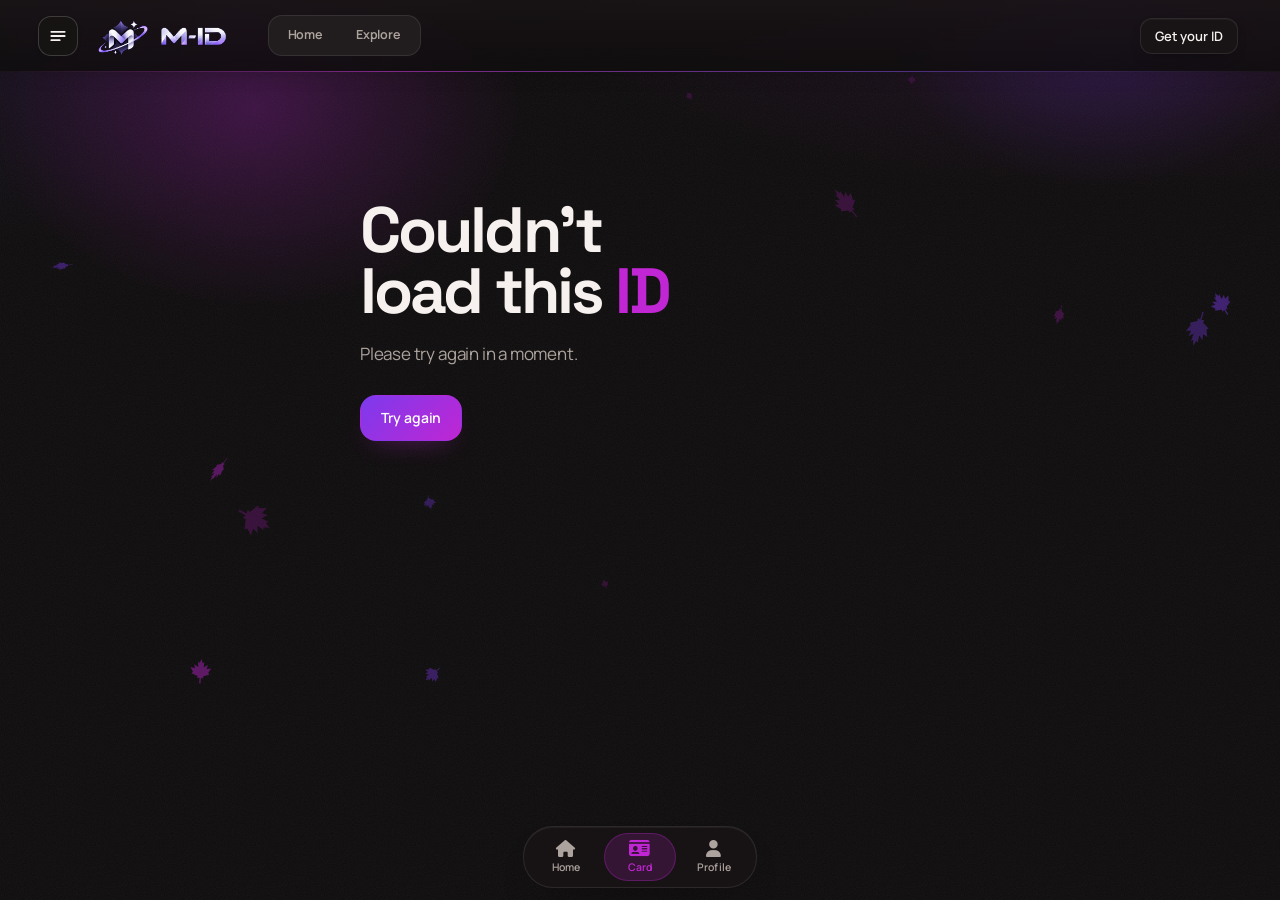
==== commit d54fd380: "Restore the old music player and stop loading the light player Reverts the page wiring from c2c5d78 " ====
--- a/index.html
+++ b/index.html
@@ -1033,6 +1033,7 @@
     <link rel="stylesheet" href="/assets/maple-shell.css?v=2" />
     <link rel="stylesheet" href="/assets/maple-m.css?v=4" />
     <link rel="stylesheet" href="/assets/maple-collections.css?v=4" />
+    <link rel="stylesheet" href="/assets/maple-player.css?v=19" />
     <link rel="stylesheet" href="/assets/maple-perf.css?v=3" />
     <link rel="stylesheet" href="/assets/maple-header.css?v=14" />
     <link rel="stylesheet" href="/assets/maple-polish.css?v=7" />
@@ -1049,7 +1050,7 @@
     <script src="/assets/maple-spauth.js?v=1" defer></script>
     <script src="/assets/maple-header.js?v=11" defer></script>
     <script src="/assets/maple-studio-x.js?v=10" defer></script>
-    <script src="/assets/maple-player-lite.js?v=16" defer></script>
+    <script src="/assets/maple-player.js?v=23" defer></script>
     <script src="/assets/maple.js?v=7"></script>
     <script>
       /* /studio gets the new Studio layer for everyone. Saving is still checked by the server. */
--- a/assets/maple-player.css
+++ b/assets/maple-player.css
@@ -0,0 +1,266 @@
+/* M-ID · bottom music player (v31) — see maple-player.js */
+:root{--mp-space:0px}
+.pg::after,.pg-layer::after{height:calc(var(--dock-space,100px) + var(--mp-space,0px))}
+body:not(.pager-on).has-mp{padding-bottom:calc(var(--dock-space,0px) + var(--mp-space,0px))}
+body.has-mp .toast,body.has-mp #toast{bottom:calc(var(--dock-space,16px) + var(--mp-space,0px) + 4px)!important}
+body.has-mp .savebar{bottom:calc(var(--dock-space,0px) + var(--mp-space,0px) - 8px)}
+
+/* mini-player */
+.mpx-mini{position:fixed;z-index:85;left:50%;bottom:calc(var(--dock-space,calc(12px + env(safe-area-inset-bottom,0px))) - 6px);
+  width:min(calc(100vw - 20px),440px);height:62px;display:flex;align-items:center;gap:4px;padding:7px 8px 7px 7px;border-radius:20px;overflow:hidden;
+  background:linear-gradient(120deg,color-mix(in srgb,var(--accent) 16%,transparent),transparent 55%),color-mix(in srgb,var(--panel-solid,var(--panel)) 90%,transparent);
+  border:1px solid color-mix(in srgb,var(--accent) 22%,var(--line));box-shadow:0 18px 40px -18px rgba(0,0,0,.7),0 0 0 1px rgba(255,255,255,.03) inset;
+  -webkit-backdrop-filter:blur(18px) saturate(1.3);backdrop-filter:blur(18px) saturate(1.3);
+  transform:translate3d(-50%,18px,0);opacity:0;transition:transform .45s var(--ease),opacity .3s,width .35s var(--ease)}
+body:not(.has-dock) .mpx-mini{bottom:calc(12px + env(safe-area-inset-bottom,0px))}
+.mpx-mini[hidden]{display:none}
+.mpx-mini.in{transform:translate3d(-50%,0,0);opacity:1}
+.mpx-mini.under{opacity:0;pointer-events:none;transform:translate3d(-50%,12px,0)}
+.mpx-mini.compact{width:auto}
+.mpx-mini.compact .mpx-meta,.mpx-mini.compact .mpx-ex{display:none}
+.mpx-hit{all:unset;flex:1;min-width:0;display:flex;align-items:center;gap:11px;cursor:pointer;border-radius:14px;padding:0 4px 0 0}
+.mpx-hit:focus-visible,.mpx-pp:focus-visible,.mpx-ex:focus-visible,.mpx-ic:focus-visible,.mpx-big:focus-visible{outline:2px solid var(--accent);outline-offset:2px}
+.mpx-art{position:relative;flex:none;width:48px;height:48px;border-radius:12px;overflow:hidden;display:grid;place-items:center;color:#fff;
+  background:linear-gradient(140deg,var(--accent-2,var(--accent)),var(--accent));box-shadow:0 6px 14px -8px rgba(0,0,0,.7)}
+.mpx-art img{position:absolute;inset:0;width:100%;height:100%;object-fit:cover}
+.mpx-mini.playing .mpx-art{animation:mpx-pulse 2.4s ease-in-out infinite}
+.mpx-meta{min-width:0;display:flex;flex-direction:column;gap:2px}
+.mpx-meta b{font-size:14px;font-weight:650;color:var(--text);white-space:nowrap;overflow:hidden;text-overflow:ellipsis}
+.mpx-meta small{font-size:12px;color:var(--muted);white-space:nowrap;overflow:hidden;text-overflow:ellipsis}
+.mpx-pp,.mpx-ex{all:unset;flex:none;width:42px;height:42px;border-radius:50%;display:grid;place-items:center;cursor:pointer;color:var(--text);transition:transform .15s,background .2s}
+.mpx-pp{background:var(--text);color:var(--bg)}
+.mpx-pp svg,.mpx-ex svg{width:20px;height:20px}
+.mpx-pp:active,.mpx-ex:active{transform:scale(.9)}
+.mpx-ex:hover{background:color-mix(in srgb,var(--text) 8%,transparent)}
+.busy{animation:mpx-blink 1s ease-in-out infinite}
+.mpx-bar{position:absolute;left:14px;right:14px;bottom:3px;height:2px;border-radius:2px;background:color-mix(in srgb,var(--text) 10%,transparent);overflow:hidden}
+.mpx-bar i{display:block;height:100%;background:var(--accent);transform-origin:left;transform:scaleX(0);transition:transform .4s linear}
+
+/* expanded sheet */
+html.mpx-locked,html.mpx-locked body{overscroll-behavior:none}
+.mpx-sheet{position:fixed;inset:0;z-index:5000;display:flex;flex-direction:column;overflow:hidden;color:#fff;
+  padding:env(safe-area-inset-top,0px) 0 env(safe-area-inset-bottom,0px);
+  background:radial-gradient(90% 60% at 20% 0%,color-mix(in srgb,var(--accent) 45%,transparent),transparent 70%),
+    radial-gradient(70% 50% at 100% 100%,color-mix(in srgb,var(--accent-2,var(--accent)) 30%,transparent),transparent 70%),#0d0a0c;
+  transform:translate3d(0,104%,0);visibility:hidden;transition:transform .5s var(--ease),visibility 0s .5s}
+.mpx-sheet.open{transform:none;visibility:visible;transition:transform .5s var(--ease),visibility 0s}
+.mpx-sheet.dragging{transition:none}
+.mpx-bg{position:absolute;inset:-12%;z-index:0;pointer-events:none;opacity:.5}
+.mpx-bg img{width:100%;height:100%;object-fit:cover;filter:blur(60px) saturate(1.5);transform:scale(1.1)}
+.mpx-bg img[hidden]{display:none}
+.mpx-sheet::after{content:'';position:absolute;inset:0;z-index:0;pointer-events:none;background:linear-gradient(180deg,rgba(8,6,7,.35),rgba(8,6,7,.78))}
+.mpx-sheet>*{position:relative;z-index:1}
+.mpx-grab{width:42px;height:5px;border-radius:5px;background:rgba(255,255,255,.3);margin:10px auto 0}
+.mpx-top{display:flex;align-items:center;gap:10px;padding:6px 14px 4px}
+.mpx-from{flex:1;min-width:0;margin:0;text-align:center;display:flex;flex-direction:column;gap:2px}
+.mpx-from span{font:600 10.5px/1 var(--mono,monospace);letter-spacing:.18em;text-transform:uppercase;color:rgba(255,255,255,.62)}
+.mpx-from b{font-size:13px;font-weight:600;white-space:nowrap;overflow:hidden;text-overflow:ellipsis}
+.mpx-ic{all:unset;flex:none;width:42px;height:42px;border-radius:50%;display:grid;place-items:center;cursor:pointer;color:#fff;background:rgba(255,255,255,.08);transition:background .2s,transform .15s}
+.mpx-ic:hover{background:rgba(255,255,255,.16)}.mpx-ic:active{transform:scale(.92)}
+.mpx-ic svg{width:21px;height:21px}
+.mpx-ic.lg{width:52px;height:52px;background:transparent}.mpx-ic.lg svg{width:26px;height:26px}
+.mpx-ic[hidden]{display:none}
+.mpx-body{flex:1;min-height:0;display:grid;grid-template-columns:1fr;gap:18px;padding:8px 20px 18px;overflow-y:auto;overscroll-behavior:contain;scrollbar-width:none}
+.mpx-body::-webkit-scrollbar{display:none}
+.mpx-main{display:flex;flex-direction:column;align-items:center;gap:14px;max-width:440px;width:100%;margin:0 auto}
+.mpx-cover{position:relative;width:min(72vw,40vh,340px);aspect-ratio:1;border-radius:22px;overflow:hidden;display:grid;place-items:center;font-size:64px;
+  background:linear-gradient(140deg,var(--accent-2,var(--accent)),var(--accent));box-shadow:0 40px 80px -30px rgba(0,0,0,.85),0 0 0 1px rgba(255,255,255,.08) inset;
+  transform:scale(.94);transition:transform .6s var(--ease)}
+.mpx-sheet.playing .mpx-cover{transform:none}
+.mpx-cover img{position:absolute;inset:0;width:100%;height:100%;object-fit:cover}
+.mpx-cover img[hidden]{display:none}
+.mpx-info{text-align:center;width:100%}
+.mpx-info h2{margin:4px 0 2px;font-size:clamp(20px,5.5vw,26px);line-height:1.2;font-weight:700;color:#fff;letter-spacing:-.02em;overflow-wrap:anywhere}
+.mpx-info p{margin:0;font-size:15px;color:rgba(255,255,255,.7)}
+.mpx-prog{width:100%}
+.mpx-prog[hidden]{display:none}
+.mpx-seek{width:100%;margin:0;accent-color:#fff;height:22px;background:transparent!important;border:0!important;box-shadow:none!important;padding:0!important}
+.mpx-times{display:flex;justify-content:space-between;font:500 11.5px/1 var(--mono,monospace);color:rgba(255,255,255,.6)}
+.mpx-ctrls{display:flex;align-items:center;justify-content:center;gap:18px}
+.mpx-big{all:unset;width:72px;height:72px;border-radius:50%;display:grid;place-items:center;cursor:pointer;background:#fff;color:#111;box-shadow:0 18px 36px -14px rgba(0,0,0,.7);transition:transform .18s var(--ease)}
+.mpx-big:hover{transform:scale(1.04)}.mpx-big:active{transform:scale(.94)}
+.mpx-big svg{width:30px;height:30px}
+.mpx-embed-wrap{width:100%;border-radius:14px;overflow:hidden;min-height:80px;background:rgba(0,0,0,.25)}
+.mpx-embed-wrap[hidden]{display:none}
+.mpx-embed-wrap iframe{display:block;border:0;width:100%;height:80px}
+.mpx-note{margin:0;font-size:12px;line-height:1.5;color:rgba(255,255,255,.6);text-align:center}
+.mpx-note a{color:#fff;font-weight:600;white-space:nowrap}
+.mpx-note .fa-spotify{color:#1ed760}
+
+.mpx-lyrics{display:flex;flex-direction:column;min-height:260px;max-height:60vh;max-width:560px;width:100%;margin:0 auto;border-radius:22px;overflow:hidden;
+  background:rgba(255,255,255,.06);border:1px solid rgba(255,255,255,.1);-webkit-backdrop-filter:blur(14px);backdrop-filter:blur(14px)}
+.mpx-lyrics[hidden]{display:none}
+.mpx-lyrics>header{display:flex;justify-content:space-between;align-items:center;padding:14px 18px 6px}
+.mpx-lyrics>header b{font-size:15px}
+.mpx-lsrc{font-size:11px;color:rgba(255,255,255,.55)}.mpx-lsrc a{color:inherit}
+.mpx-lbody{flex:1;overflow-y:auto;padding:8px 18px 30px;scrollbar-width:none;mask-image:linear-gradient(transparent,#000 8%,#000 88%,transparent)}
+.mpx-lbody::-webkit-scrollbar{display:none}
+.mpx-lbody:focus-visible{outline:2px solid #fff;outline-offset:-4px}
+.mpx-lines{list-style:none;margin:0;padding:30% 0}
+.mpx-lines li{font-size:clamp(18px,4.8vw,24px);line-height:1.35;font-weight:700;color:rgba(255,255,255,.34);padding:6px 0;transition:color .35s,transform .35s var(--ease);transform-origin:left}
+.mpx-lines li.on{color:#fff;transform:scale(1.03)}
+.mpx-plain{font-size:16px;line-height:1.7;color:rgba(255,255,255,.85);white-space:normal}
+.mpx-lhint{font-size:11.5px;color:rgba(255,255,255,.5);margin-top:16px}
+.mpx-lstate{height:100%;min-height:180px;display:flex;flex-direction:column;align-items:center;justify-content:center;gap:6px;text-align:center;color:rgba(255,255,255,.7);font-size:13px}
+.mpx-lstate i{font-size:22px;margin-bottom:4px}.mpx-lstate b{color:#fff;font-size:15px}
+
+@media (min-width:900px){
+  .mpx-body{grid-template-columns:minmax(320px,440px) minmax(320px,560px);justify-content:center;align-items:center;gap:48px;padding:10px 40px 30px}
+  .mpx-sheet.no-lyrics .mpx-body{grid-template-columns:minmax(320px,440px)}
+  .mpx-lyrics{height:min(66vh,620px);max-height:none}
+  .mpx-cover{width:min(40vh,380px)}
+  .mpx-grab{display:none}
+}
+@media (max-height:620px){.mpx-cover{width:min(56vw,30vh)}}
+@keyframes mpx-pulse{0%,100%{box-shadow:0 0 0 0 color-mix(in srgb,var(--accent) 0%,transparent)}50%{box-shadow:0 0 0 5px color-mix(in srgb,var(--accent) 30%,transparent)}}
+@keyframes mpx-blink{50%{opacity:.55}}
+@media (prefers-reduced-motion:reduce){.mpx-mini,.mpx-sheet,.mpx-cover,.mpx-lines li{transition:none}.mpx-mini.playing .mpx-art,.busy{animation:none}}
+/* v32: a star card with its own Audio Player section on screen: the floating mini-player steps aside */
+body.mp-inline .mpx-mini{display:none !important}
+.mpx-note .mpx-login{font:inherit;font-weight:600;color:inherit;text-decoration:underline;text-underline-offset:3px;cursor:pointer;background:none;border:0;padding:0}
+/* v34: Spotify's own player runs out of sight; our controls drive it. It's only shown if a browser insists on a tap inside it */
+.mpx-embed-wrap.mpx-ghost{position:absolute;left:0;top:0;width:300px;height:80px;min-height:0;opacity:0;pointer-events:none;overflow:hidden;z-index:-1}
+.mpx-embed-wrap:not(.mpx-ghost){box-shadow:0 0 0 2px #1ed760}
+.mpx-note .fa-circle-check{color:#4ade80}
+.mpx-note b{color:#fff}
+.mpx-main{position:relative}
+
+/* v36-1 · YouTube video in the expanded sheet */
+.mpx-yt-wrap{width:100%;aspect-ratio:16/9;border-radius:14px;overflow:hidden;background:#000;box-shadow:0 14px 34px -16px rgba(0,0,0,.8)}
+.mpx-yt-wrap[hidden]{display:none}
+.mpx-yt-wrap iframe{display:block;border:0;width:100%;height:100%}
+
+/* v36-6 · YouTube plays audio only: the player stays out of sight (it is only shown if a browser refuses to start it without a tap) */
+.mpx-yt-wrap:not(.mpx-yt-show){position:absolute;left:0;top:0;width:320px;height:180px;opacity:0;pointer-events:none;overflow:hidden;z-index:-1;box-shadow:none;border-radius:0;aspect-ratio:auto}
+.mpx-yt-wrap.mpx-yt-show{box-shadow:0 0 0 2px #ff3d3d,0 14px 34px -16px rgba(0,0,0,.8)}
+
+/* v36-6 · manual lyric search */
+.mpx-lyrics>header{gap:10px}
+.mpx-lyrics>header .mpx-lsrc{margin-left:auto;font-size:11px;color:rgba(255,255,255,.55)}
+.mpx-lfind{display:inline-flex;align-items:center;gap:6px;font:inherit;font-size:12px;font-weight:600;color:#fff;background:rgba(255,255,255,.12);border:0;border-radius:999px;padding:6px 12px;cursor:pointer}
+.mpx-lfind:hover{background:rgba(255,255,255,.2)}
+.mpx-lfind.big{margin-top:12px;font-size:13px;padding:9px 16px;background:#fff;color:#111}
+.mpx-lform{display:flex;gap:8px;padding:4px 18px 10px;flex-wrap:wrap}
+.mpx-lform[hidden],.mpx-lres[hidden]{display:none}
+.mpx-lform input{flex:1 1 130px;min-width:0;font:inherit;font-size:14px;color:#fff;background:rgba(255,255,255,.1);border:1px solid rgba(255,255,255,.16);border-radius:10px;padding:9px 11px}
+.mpx-lform input::placeholder{color:rgba(255,255,255,.45)}
+.mpx-lform button{font:inherit;font-weight:700;font-size:13px;color:#111;background:#fff;border:0;border-radius:10px;padding:9px 16px;cursor:pointer}
+.mpx-lres{display:flex;flex-direction:column;gap:2px;padding:0 12px 10px;max-height:34vh;overflow:auto}
+.mpx-lmsg{font-size:12.5px;color:rgba(255,255,255,.65);padding:6px 6px 2px}
+.mpx-lrow{display:flex;flex-wrap:wrap;align-items:baseline;gap:2px 8px;text-align:left;font:inherit;color:#fff;background:transparent;border:0;border-radius:10px;padding:9px 10px;cursor:pointer}
+.mpx-lrow:hover,.mpx-lrow:focus-visible{background:rgba(255,255,255,.12)}
+.mpx-lrow b{font-size:14px}.mpx-lrow span{font-size:12px;color:rgba(255,255,255,.6)}
+.mpx-lrow em{font-style:normal;font-size:10.5px;font-weight:700;color:#4ade80;margin-left:auto}
+
+
+/* ═══ v36-8 · transparent player + lyrics, follows light / dark mode, no flicker ═══
+   Colours now come from the site's own tokens (--text, --muted, --ink, --panel-solid) so Light and Dark mode both cover the player.
+   The big sheet and the lyrics are see-through glass over a soft tint of the cover art instead of a solid black page. */
+.mpx-sheet{
+  --mp-fg:var(--text,#f6f1ee);--mp-fg2:color-mix(in srgb,var(--text,#fff) 70%,transparent);--mp-fg3:color-mix(in srgb,var(--text,#fff) 52%,transparent);--mp-fg4:color-mix(in srgb,var(--text,#fff) 34%,transparent);
+  --mp-glass:color-mix(in srgb,var(--ink,#fff) 7%,transparent);--mp-glass2:color-mix(in srgb,var(--ink,#fff) 12%,transparent);--mp-edge:color-mix(in srgb,var(--ink,#fff) 14%,transparent);
+  color:var(--mp-fg);
+  background:radial-gradient(90% 60% at 20% 0%,color-mix(in srgb,var(--accent) 26%,transparent),transparent 70%),
+    radial-gradient(70% 50% at 100% 100%,color-mix(in srgb,var(--accent-2,var(--accent)) 18%,transparent),transparent 70%),
+    color-mix(in srgb,var(--bg,#0d0a0c) 62%,transparent);
+  -webkit-backdrop-filter:blur(12px) saturate(1.2);backdrop-filter:blur(12px) saturate(1.2)}
+.mpx-sheet::after{background:linear-gradient(180deg,color-mix(in srgb,var(--bg,#080607) 10%,transparent),color-mix(in srgb,var(--bg,#080607) 38%,transparent))}
+.mpx-bg{opacity:.34}
+.mpx-bg img{filter:blur(24px) saturate(1.3)}
+.mpx-grab{background:var(--mp-fg4)}
+.mpx-from span{color:var(--mp-fg3)}
+.mpx-ic{color:var(--mp-fg);background:var(--mp-glass)}
+.mpx-ic:hover{background:var(--mp-glass2)}
+.mpx-ic.lg{background:transparent}
+.mpx-info h2{color:var(--mp-fg)}
+.mpx-info p{color:var(--mp-fg2)}
+.mpx-seek{accent-color:var(--mp-fg)}
+.mpx-times{color:var(--mp-fg3)}
+.mpx-big{background:var(--mp-fg);color:var(--bg,#111);box-shadow:0 18px 36px -16px rgba(0,0,0,.45)}
+.mpx-note{color:var(--mp-fg3)}.mpx-note a,.mpx-note b{color:var(--mp-fg)}
+.mpx-cover{box-shadow:0 30px 60px -30px rgba(0,0,0,.55),0 0 0 1px var(--mp-edge) inset}
+
+/* lyrics: fully transparent, no box, no blur layer of their own */
+.mpx-lyrics{background:transparent;border:0;-webkit-backdrop-filter:none;backdrop-filter:none;border-radius:0}
+.mpx-lyrics>header b{color:var(--mp-fg)}
+.mpx-lsrc{color:var(--mp-fg3)}
+.mpx-lines li{color:var(--mp-fg4);will-change:color,transform}
+.mpx-lines li.on{color:var(--mp-fg)}
+.mpx-plain{color:var(--mp-fg2)}
+.mpx-lhint{color:var(--mp-fg3)}
+.mpx-lstate{color:var(--mp-fg2)}.mpx-lstate b{color:var(--mp-fg)}
+.mpx-lfind{color:var(--mp-fg);background:var(--mp-glass2)}.mpx-lfind:hover{background:color-mix(in srgb,var(--ink,#fff) 20%,transparent)}
+.mpx-lfind.big{background:var(--mp-fg);color:var(--bg,#111)}
+.mpx-lform input{color:var(--mp-fg);background:var(--mp-glass);border-color:var(--mp-edge)}
+.mpx-lform input::placeholder{color:var(--mp-fg4)}
+.mpx-lform button{color:var(--bg,#111);background:var(--mp-fg)}
+.mpx-lmsg{color:var(--mp-fg2)}
+.mpx-lrow{color:var(--mp-fg)}.mpx-lrow:hover,.mpx-lrow:focus-visible{background:var(--mp-glass2)}
+.mpx-lrow span{color:var(--mp-fg3)}
+.mpx-lbody:focus-visible{outline-color:var(--mp-fg)}
+
+/* mini bar: lighter glass that follows the mode */
+.mpx-mini{background:linear-gradient(120deg,color-mix(in srgb,var(--accent) 12%,transparent),transparent 55%),color-mix(in srgb,var(--panel-solid,var(--panel)) 58%,transparent);
+  border-color:color-mix(in srgb,var(--ink,#fff) 14%,transparent)}
+
+/* ── flicker fixes ──
+   1) the bar and the sheet each sit on their own GPU layer, so the blur is not recomputed while the progress bar / lyrics move
+   2) the progress bar scrolls with transform only (no layout), 3) no transition while the song is only ticking forward */
+/* v36-13: the old GPU-layer hints (contain:paint, backface-visibility, will-change) are removed: together with backdrop-filter they make some browsers draw the bar half-clipped or not at all */
+.mpx-mini,.mpx-sheet{contain:none;backface-visibility:visible;-webkit-backface-visibility:visible}
+.mpx-mini{will-change:auto}
+.mpx-sheet:not(.open){-webkit-backdrop-filter:none;backdrop-filter:none}        /* no blur work while it is off screen */
+.mpx-bar i{will-change:transform;transition:transform .25s linear}
+.mpx-mini.playing .mpx-art{animation:none;box-shadow:0 0 0 2px color-mix(in srgb,var(--accent) 45%,transparent)}   /* the pulsing ring repainted the blur behind it every frame */
+.mpx-lbody{contain:content;overscroll-behavior:contain}
+.mpx-lines{will-change:auto}
+html.mode-swap .mpx-mini,html.mode-swap .mpx-sheet{transition:none!important}
+
+
+/* ═══ v36-10 · full-screen player: lyrics readable in light mode (the idle lines were only 34 % ink) ═══ */
+.mpx-lines li{color:color-mix(in srgb,var(--text,#fff) 50%,transparent)}
+.mpx-lines li.on{color:var(--mp-fg)}
+:root[data-mode=light] .mpx-lines li{color:color-mix(in srgb,var(--text,#111) 60%,transparent)}
+:root[data-mode=light] .mpx-lines li.on{color:var(--text,#111)}
+:root[data-mode=light] .mpx-lsrc,:root[data-mode=light] .mpx-lhint{color:color-mix(in srgb,var(--text,#111) 66%,transparent)}
+
+/* v36-13 · the bar is centred with margins (no horizontal transform), always whole on screen, above the dock/home bar on every device */
+.mpx-mini{left:0;right:0;margin-inline:auto;box-sizing:border-box;max-width:calc(100vw - 20px);min-height:62px;transform:translate3d(0,18px,0)}
+.mpx-mini.in{transform:none}
+.mpx-mini.under{transform:translate3d(0,12px,0)}
+.mpx-mini.compact{width:auto;min-width:0}
+.mpx-sheet{height:100vh;height:100dvh;max-height:100dvh}
+.mpx-sheet.open{visibility:visible}
+
+/* ── v14 · small player bar, refined ──
+   A rounded capsule above the bottom bar: round artwork that turns while a song plays, a "NOW PLAYING" label
+   (so it reads as the thing you tap to open the full player), a filled play button and a clear expand button. */
+.mpx-mini{min-height:66px;height:auto;padding:9px 9px 9px 9px;gap:10px;border-radius:24px;
+  background:linear-gradient(120deg,color-mix(in srgb,var(--accent) 14%,transparent),transparent 60%),color-mix(in srgb,var(--panel-solid,var(--panel)) 86%,transparent);
+  border:1px solid color-mix(in srgb,var(--accent) 26%,var(--line));box-shadow:0 22px 44px -20px rgba(0,0,0,.75),0 1px 0 color-mix(in srgb,var(--ink,#fff) 8%,transparent) inset}
+.mpx-hit{gap:12px;padding:0;min-width:0;text-align:left}
+.mpx-art{width:46px;height:46px;border-radius:50%;box-shadow:0 0 0 2px color-mix(in srgb,var(--accent) 38%,transparent),0 8px 18px -10px rgba(0,0,0,.8)}
+.mpx-mini.playing .mpx-art{animation:mpx-turn 10s linear infinite;box-shadow:0 0 0 2px color-mix(in srgb,var(--accent) 55%,transparent),0 8px 18px -10px rgba(0,0,0,.8)}
+@keyframes mpx-turn{to{transform:rotate(360deg)}}
+.mpx-meta{gap:1px;min-width:0}
+.mpx-meta::before{content:'Now playing';font:700 9.5px/1 var(--mono,monospace);letter-spacing:.16em;text-transform:uppercase;color:var(--accent-t,var(--accent));margin-bottom:3px}
+.mpx-meta b{font-size:15px;font-weight:700;letter-spacing:-.01em}
+.mpx-meta small{font-size:12.5px}
+.mpx-pp{width:44px;height:44px;background:linear-gradient(140deg,var(--accent-2,var(--accent)),var(--accent));color:var(--on-accent,#fff);box-shadow:0 10px 22px -12px var(--accent-glow,rgba(0,0,0,.6))}
+.mpx-pp svg{width:18px;height:18px}
+.mpx-ex{width:36px;height:36px;background:color-mix(in srgb,var(--text) 8%,transparent);color:var(--muted)}
+.mpx-ex svg{width:16px;height:16px}
+.mpx-ex:hover{color:var(--text);background:color-mix(in srgb,var(--text) 14%,transparent)}
+.mpx-mini.compact .mpx-art{width:40px;height:40px}
+@media (prefers-reduced-motion:reduce){.mpx-mini.playing .mpx-art{animation:none}}
+
+/* v15 · the full-screen player: no empty box or gap where the embed is not loaded, and the artwork and controls sit centred in the space under the header */
+.mpx-embed-wrap:not(.mpx-ghost):not(:has(iframe)){display:none}
+.mpx-main{margin-block:auto}   /* centred when there is room; when the content is taller it starts at the top and scrolls, never clipped */
+/* the blurred artwork behind the sheet is out of the layout (the general child rule above must not make it take up room) */
+.mpx-sheet>.mpx-bg{position:absolute}
+
+/* v36-23: volume slider */
+.mpx-vol{display:flex;align-items:center;gap:10px;margin:8px auto 0;max-width:280px;color:var(--mp-fg3);font-size:13px}
+.mpx-vol input{flex:1;accent-color:var(--accent)}
+.mpx-vol-n{min-width:38px;text-align:right;font-variant-numeric:tabular-nums}
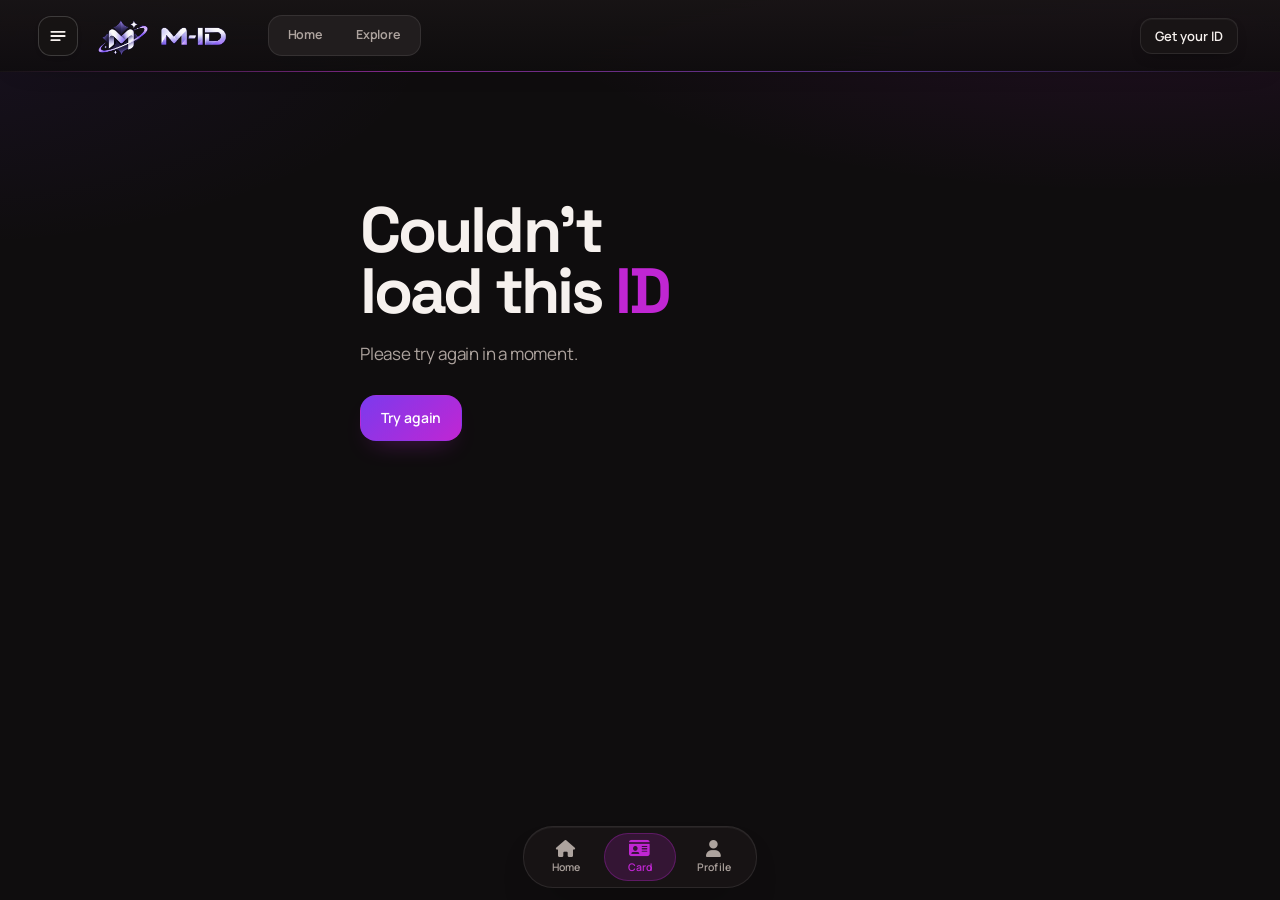
==== commit a5362382: "Now-playing bar as a Dynamic Island capsule under the header Keeps the old player's bar and sheet, m" ====
--- a/index.html
+++ b/index.html
@@ -1033,7 +1033,7 @@
     <link rel="stylesheet" href="/assets/maple-shell.css?v=2" />
     <link rel="stylesheet" href="/assets/maple-m.css?v=4" />
     <link rel="stylesheet" href="/assets/maple-collections.css?v=4" />
-    <link rel="stylesheet" href="/assets/maple-player.css?v=19" />
+    <link rel="stylesheet" href="/assets/maple-player.css?v=20" />
     <link rel="stylesheet" href="/assets/maple-perf.css?v=3" />
     <link rel="stylesheet" href="/assets/maple-header.css?v=14" />
     <link rel="stylesheet" href="/assets/maple-polish.css?v=7" />
@@ -1050,7 +1050,7 @@
     <script src="/assets/maple-spauth.js?v=1" defer></script>
     <script src="/assets/maple-header.js?v=11" defer></script>
     <script src="/assets/maple-studio-x.js?v=10" defer></script>
-    <script src="/assets/maple-player.js?v=23" defer></script>
+    <script src="/assets/maple-player.js?v=24" defer></script>
     <script src="/assets/maple.js?v=7"></script>
     <script>
       /* /studio gets the new Studio layer for everyone. Saving is still checked by the server. */
--- a/assets/maple-player.css
+++ b/assets/maple-player.css
@@ -264,3 +264,15 @@
 .mpx-vol{display:flex;align-items:center;gap:10px;margin:8px auto 0;max-width:280px;color:var(--mp-fg3);font-size:13px}
 .mpx-vol input{flex:1;accent-color:var(--accent)}
 .mpx-vol-n{min-width:38px;text-align:right;font-variant-numeric:tabular-nums}
+
+/* v37: Dynamic Island capsule. The now-playing bar sits under the header, centred, and tucks behind it. Same bar, same parts. */
+body .mpx-mini{top:calc(var(--tb-h,64px) + 6px);bottom:auto;left:0;right:0;margin-inline:auto;width:max-content;max-width:calc(100vw - 20px);
+  min-height:0;height:auto;padding:6px 14px 6px 6px;border-radius:999px;z-index:29;transform:translate3d(0,-10px,0);transition:transform .35s cubic-bezier(.2,.8,.2,1),opacity .3s ease}
+body .mpx-mini.in{transform:none}
+body .mpx-mini.under{transform:translate3d(0,-12px,0);opacity:0}
+body .mpx-mini .mpx-art{width:34px;height:34px}
+body .mpx-mini .mpx-meta{min-width:0;max-width:44vw}
+body .mpx-mini .mpx-meta::before{display:none}
+body .mpx-mini .mpx-meta b{font-size:13px}
+body .mpx-mini .mpx-meta small{font-size:11px}
+body .mpx-mini .mpx-bar{left:20px;right:20px;bottom:0}
